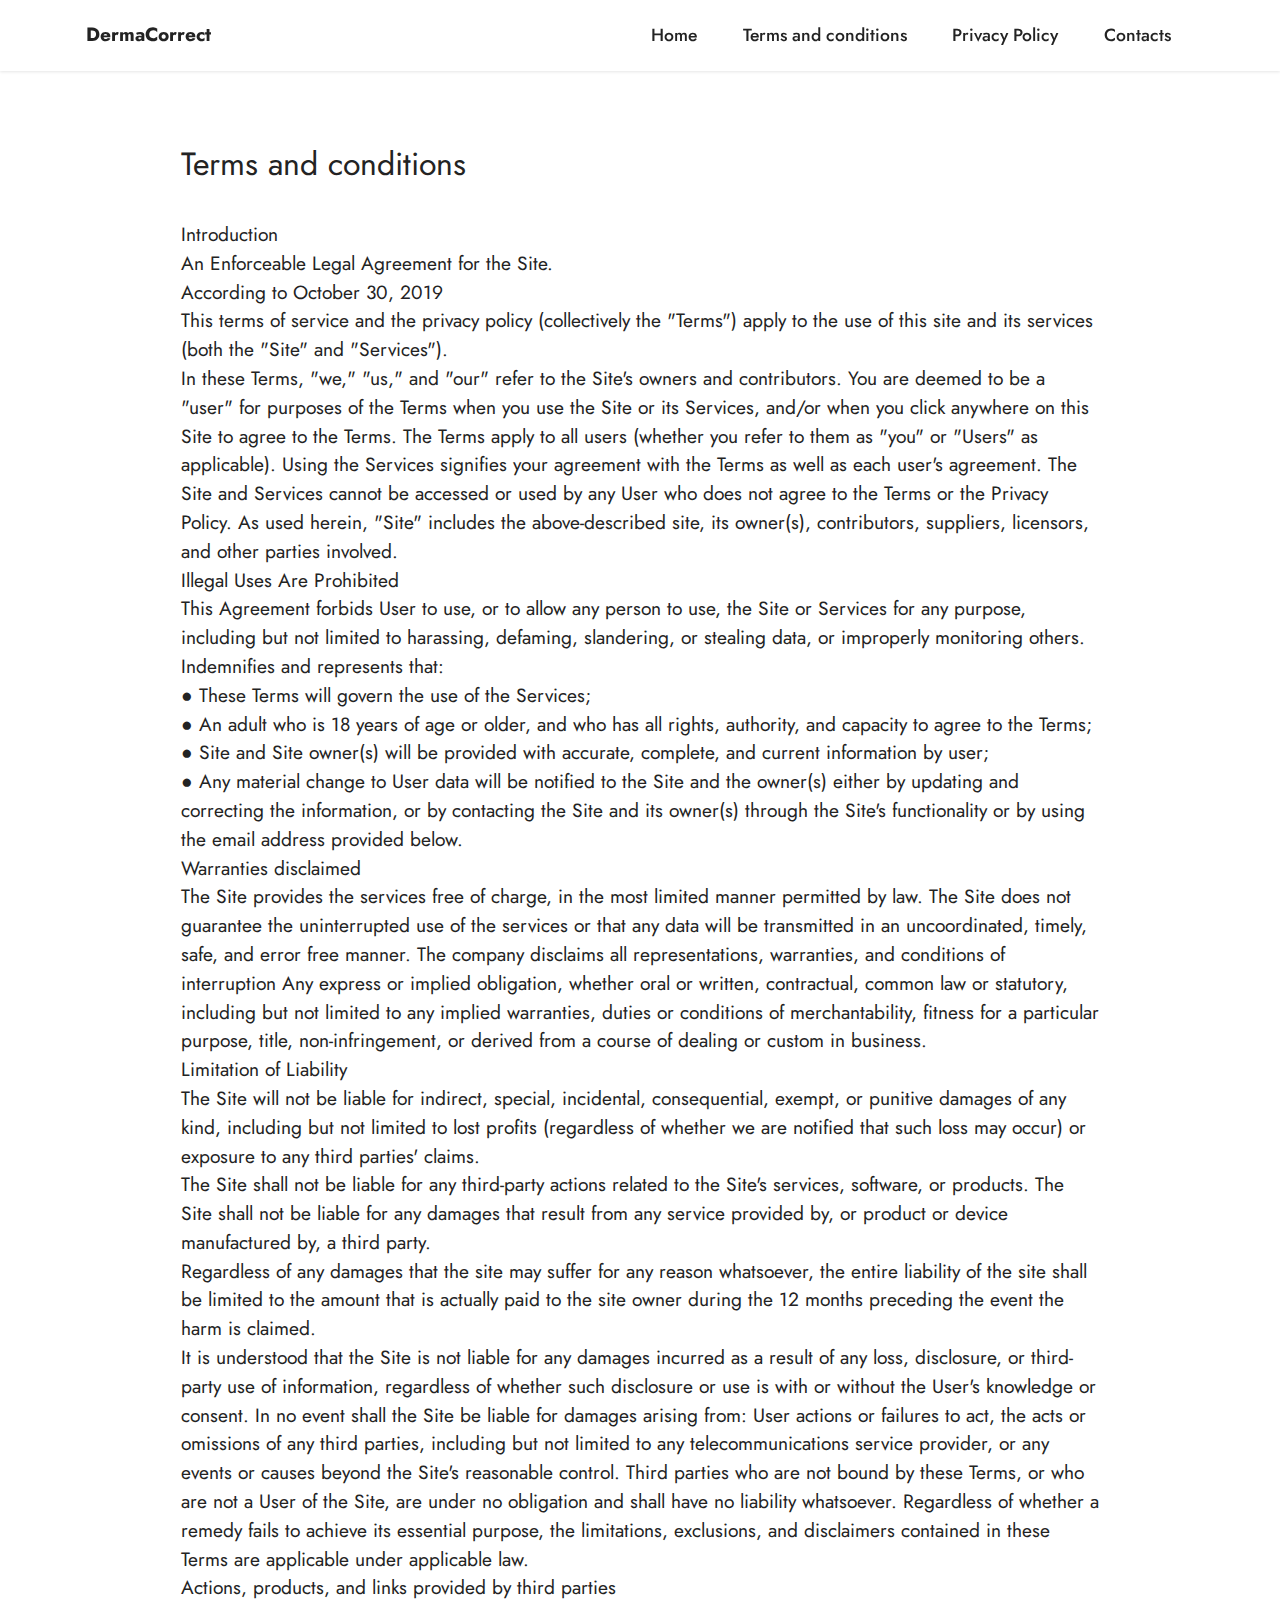
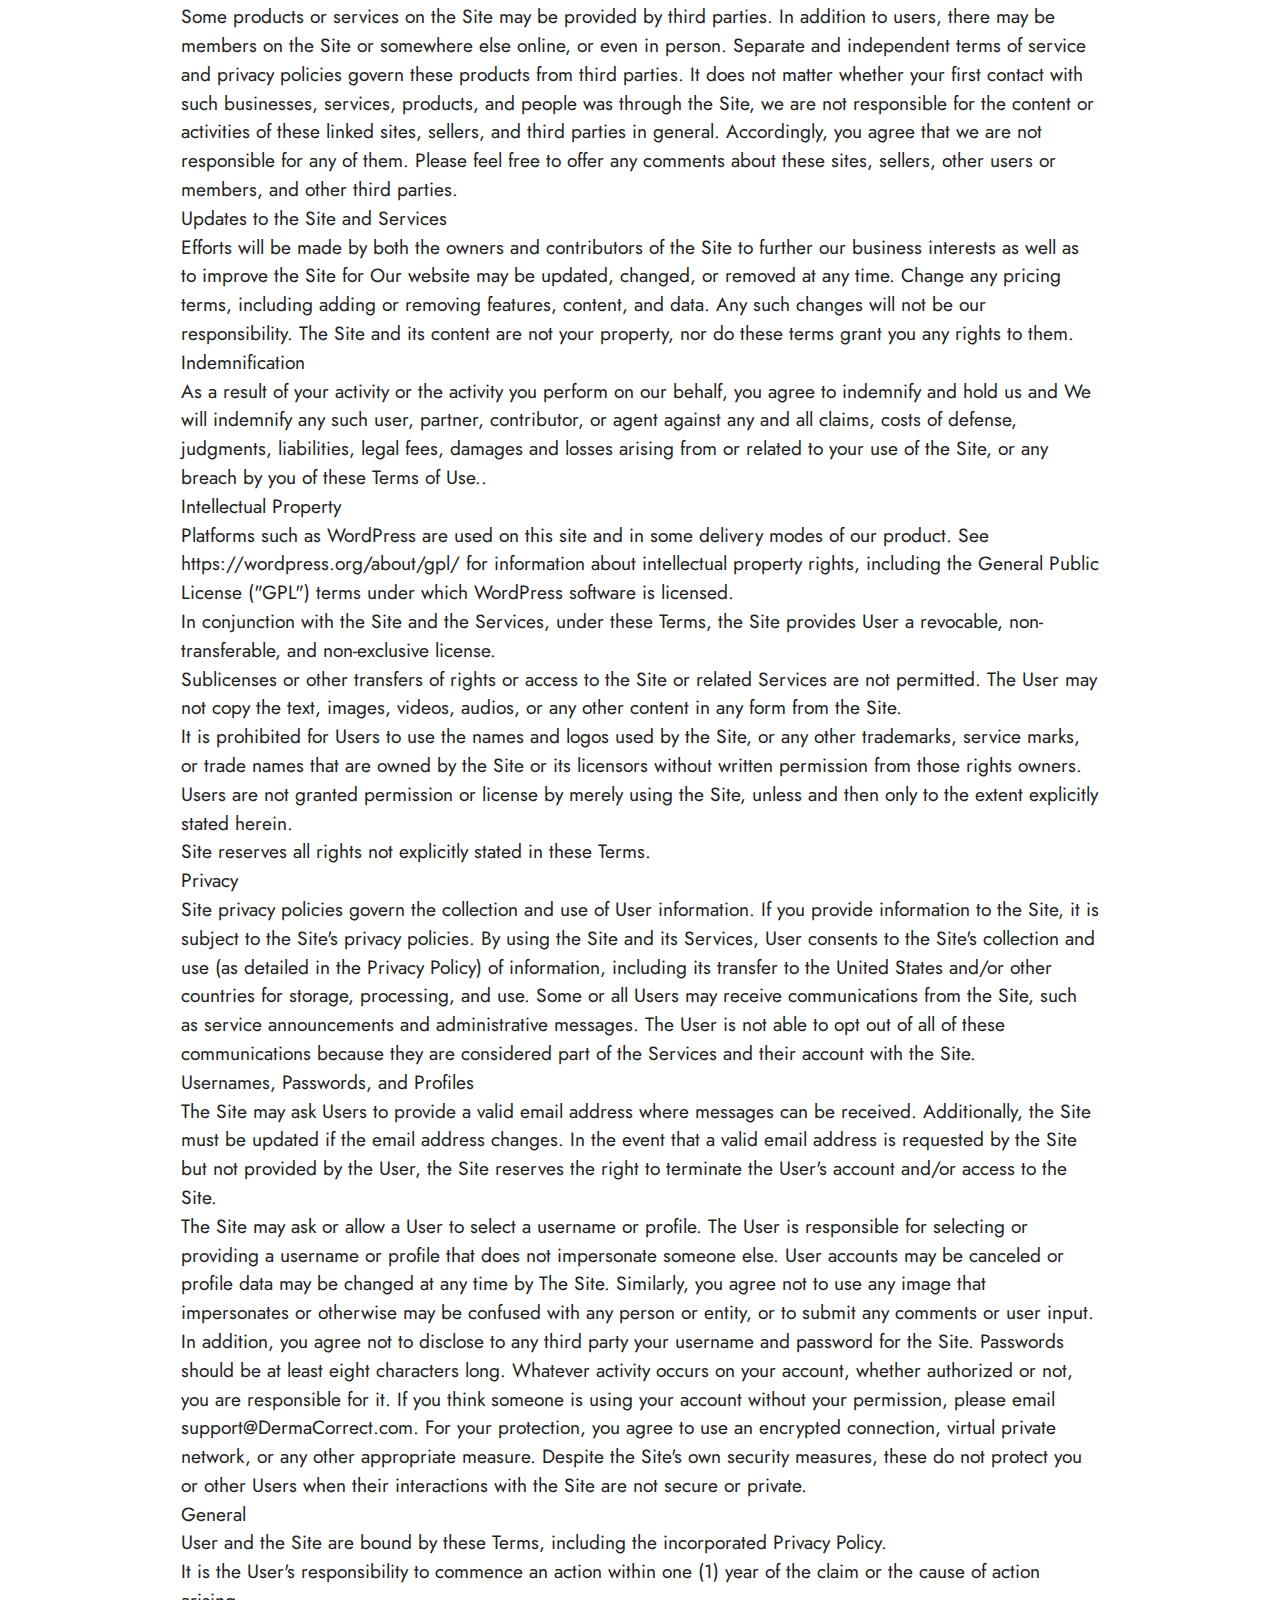
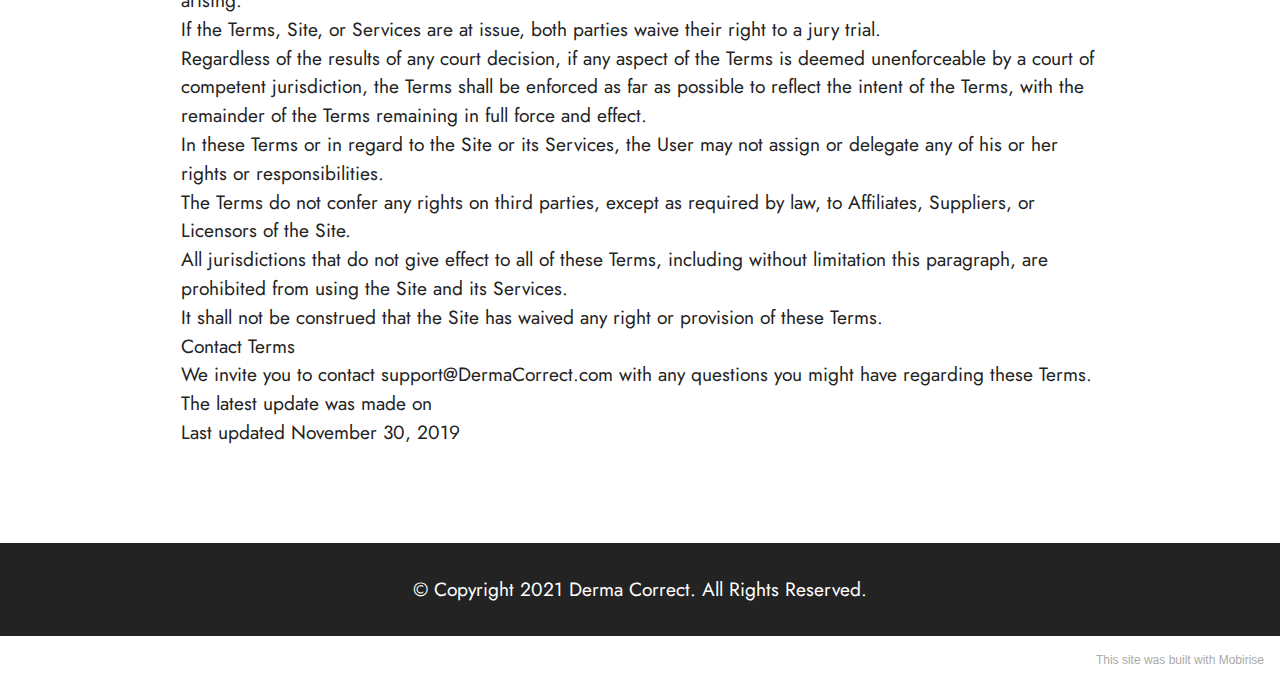
==== page1.html @ 4dfe1866 "Add files via upload" ====
<!DOCTYPE html>
<html  >
<head>
  <!-- Site made with Mobirise Website Builder v5.3.0, https://mobirise.com -->
  <meta charset="UTF-8">
  <meta http-equiv="X-UA-Compatible" content="IE=edge">
  <meta name="generator" content="Mobirise v5.3.0, mobirise.com">
  <meta name="viewport" content="width=device-width, initial-scale=1, minimum-scale=1">
  <link rel="shortcut icon" href="assets/images/screenshot-2021-10-17-041012-removebg-preview.png" type="image/x-icon">
  <meta name="description" content="">
  
  
  <title>Terms and conditions</title>
  <link rel="stylesheet" href="assets/tether/tether.min.css">
  <link rel="stylesheet" href="assets/bootstrap/css/bootstrap.min.css">
  <link rel="stylesheet" href="assets/bootstrap/css/bootstrap-grid.min.css">
  <link rel="stylesheet" href="assets/bootstrap/css/bootstrap-reboot.min.css">
  <link rel="stylesheet" href="assets/dropdown/css/style.css">
  <link rel="stylesheet" href="assets/socicon/css/styles.css">
  <link rel="stylesheet" href="assets/theme/css/style.css">
  <link rel="preload" as="style" href="assets/mobirise/css/mbr-additional.css"><link rel="stylesheet" href="assets/mobirise/css/mbr-additional.css" type="text/css">
  
  
  
  
</head>
<body>
  
  <section class="menu menu1 cid-sHvDmH2UhA" once="menu" id="menu1-2">
    

    <nav class="navbar navbar-dropdown navbar-fixed-top navbar-expand-lg">
        <div class="container">
            <div class="navbar-brand">
                
                <span class="navbar-caption-wrap"><a class="navbar-caption text-black text-primary display-7" href="index.html">DermaCorrect</a></span>
            </div>
            <button class="navbar-toggler" type="button" data-toggle="collapse" data-target="#navbarSupportedContent" aria-controls="navbarNavAltMarkup" aria-expanded="false" aria-label="Toggle navigation">
                <div class="hamburger">
                    <span></span>
                    <span></span>
                    <span></span>
                    <span></span>
                </div>
            </button>
            <div class="collapse navbar-collapse" id="navbarSupportedContent">
                <ul class="navbar-nav nav-dropdown nav-right" data-app-modern-menu="true"><li class="nav-item"><a class="nav-link link text-black text-primary display-4" href="index.html">Home</a></li>
                    <li class="nav-item"><a class="nav-link link text-black text-primary display-4" href="page1.html">
                            Terms and conditions</a></li>
                    <li class="nav-item"><a class="nav-link link text-black text-primary display-4" href="page2.html">Privacy Policy</a>
                    </li><li class="nav-item"><a class="nav-link link text-black text-primary display-4" href="page3.html">Contacts</a></li></ul>
                
                
            </div>
        </div>
    </nav>
</section>

<section class="content5 cid-sHvFCd5K80" id="content5-5">
    
    <div class="container">
        <div class="row justify-content-center">
            <div class="col-md-12 col-lg-10">
                
                <h4 class="mbr-section-subtitle mbr-fonts-style mb-4 display-5">Terms and conditions</h4>
                <p class="mbr-text mbr-fonts-style display-7">Introduction
<br>An Enforceable Legal Agreement for the Site.
<br>According to October 30, 2019
<br>This terms of service and the privacy policy (collectively the "Terms") apply to the use of this site and its services (both the "Site" and "Services").
<br>In these Terms, "we," "us," and "our" refer to the Site's owners and contributors. You are deemed to be a "user" for purposes of the Terms when you use the Site or its Services, and/or when you click anywhere on this Site to agree to the Terms. The Terms apply to all users (whether you refer to them as "you" or "Users" as applicable). Using the Services signifies your agreement with the Terms as well as each user's agreement. The Site and Services cannot be accessed or used by any User who does not agree to the Terms or the Privacy Policy. As used herein, "Site" includes the above-described site, its owner(s), contributors, suppliers, licensors, and other parties involved.
<br>Illegal Uses Are Prohibited
<br>This Agreement forbids User to use, or to allow any person to use, the Site or Services for any purpose, including but not limited to harassing, defaming, slandering, or stealing data, or improperly monitoring others.
<br>Indemnifies and represents that:
<br>●	These Terms will govern the use of the Services;
<br>●	An adult who is 18 years of age or older, and who has all rights, authority, and capacity to agree to the Terms;
<br>●	Site and Site owner(s) will be provided with accurate, complete, and current information by user;
<br>●	Any material change to User data will be notified to the Site and the owner(s) either by updating and correcting the information, or by contacting the Site and its owner(s) through the Site's functionality or by using the email address provided below.
<br>Warranties disclaimed
<br>The Site provides the services free of charge, in the most limited manner permitted by law. The Site does not guarantee the uninterrupted use of the services or that any data will be transmitted in an uncoordinated, timely, safe, and error free manner. The company disclaims all representations, warranties, and conditions of interruption Any express or implied obligation, whether oral or written, contractual, common law or statutory, including but not limited to any implied warranties, duties or conditions of merchantability, fitness for a particular purpose, title, non-infringement, or derived from a course of dealing or custom in business.
<br>Limitation of Liability
<br>The Site will not be liable for indirect, special, incidental, consequential, exempt, or punitive damages of any kind, including but not limited to lost profits (regardless of whether we are notified that such loss may occur) or exposure to any third parties' claims. 
<br>The Site shall not be liable for any third-party actions related to the Site's services, software, or products. The Site shall not be liable for any damages that result from any service provided by, or product or device manufactured by, a third party.
<br>Regardless of any damages that the site may suffer for any reason whatsoever, the entire liability of the site shall be limited to the amount that is actually paid to the site owner during the 12 months preceding the event the harm is claimed.
<br>It is understood that the Site is not liable for any damages incurred as a result of any loss, disclosure, or third-party use of information, regardless of whether such disclosure or use is with or without the User's knowledge or consent. In no event shall the Site be liable for damages arising from: User actions or failures to act, the acts or omissions of any third parties, including but not limited to any telecommunications service provider, or any events or causes beyond the Site's reasonable control. Third parties who are not bound by these Terms, or who are not a User of the Site, are under no obligation and shall have no liability whatsoever. Regardless of whether a remedy fails to achieve its essential purpose, the limitations, exclusions, and disclaimers contained in these Terms are applicable under applicable law.
<br>Actions, products, and links provided by third parties
<br>Some products or services on the Site may be provided by third parties. In addition to users, there may be members on the Site or somewhere else online, or even in person. Separate and independent terms of service and privacy policies govern these products from third parties. It does not matter whether your first contact with such businesses, services, products, and people was through the Site, we are not responsible for the content or activities of these linked sites, sellers, and third parties in general. Accordingly, you agree that we are not responsible for any of them. Please feel free to offer any comments about these sites, sellers, other users or members, and other third parties.
<br>Updates to the Site and Services
<br>Efforts will be made by both the owners and contributors of the Site to further our business interests as well as to improve the Site for Our website may be updated, changed, or removed at any time. Change any pricing terms, including adding or removing features, content, and data. Any such changes will not be our responsibility. The Site and its content are not your property, nor do these terms grant you any rights to them.
<br>Indemnification
<br>As a result of your activity or the activity you perform on our behalf, you agree to indemnify and hold us and We will indemnify any such user, partner, contributor, or agent against any and all claims, costs of defense, judgments, liabilities, legal fees, damages and losses arising from or related to your use of the Site, or any breach by you of these Terms of Use..
<br>Intellectual Property
<br>Platforms such as WordPress are used on this site and in some delivery modes of our product. See https://wordpress.org/about/gpl/ for information about intellectual property rights, including the General Public License ("GPL") terms under which WordPress software is licensed.
<br>In conjunction with the Site and the Services, under these Terms, the Site provides User a revocable, non-transferable, and non-exclusive license.
<br>Sublicenses or other transfers of rights or access to the Site or related Services are not permitted. The User may not copy the text, images, videos, audios, or any other content in any form from the Site.
<br>It is prohibited for Users to use the names and logos used by the Site, or any other trademarks, service marks, or trade names that are owned by the Site or its licensors without written permission from those rights owners. Users are not granted permission or license by merely using the Site, unless and then only to the extent explicitly stated herein.
<br>Site reserves all rights not explicitly stated in these Terms.
<br>Privacy
<br>Site privacy policies govern the collection and use of User information. If you provide information to the Site, it is subject to the Site's privacy policies. By using the Site and its Services, User consents to the Site's collection and use (as detailed in the Privacy Policy) of information, including its transfer to the United States and/or other countries for storage, processing, and use. Some or all Users may receive communications from the Site, such as service announcements and administrative messages. The User is not able to opt out of all of these communications because they are considered part of the Services and their account with the Site.
<br>Usernames, Passwords, and Profiles
<br>The Site may ask Users to provide a valid email address where messages can be received. Additionally, the Site must be updated if the email address changes. In the event that a valid email address is requested by the Site but not provided by the User, the Site reserves the right to terminate the User's account and/or access to the Site.
<br>The Site may ask or allow a User to select a username or profile. The User is responsible for selecting or providing a username or profile that does not impersonate someone else. User accounts may be canceled or profile data may be changed at any time by The Site. Similarly, you agree not to use any image that impersonates or otherwise may be confused with any person or entity, or to submit any comments or user input.
<br>In addition, you agree not to disclose to any third party your username and password for the Site. Passwords should be at least eight characters long. Whatever activity occurs on your account, whether authorized or not, you are responsible for it. If you think someone is using your account without your permission, please email support@DermaCorrect.com. For your protection, you agree to use an encrypted connection, virtual private network, or any other appropriate measure. Despite the Site's own security measures, these do not protect you or other Users when their interactions with the Site are not secure or private.
<br>General
<br>User and the Site are bound by these Terms, including the incorporated Privacy Policy.
<br>It is the User's responsibility to commence an action within one (1) year of the claim or the cause of action arising.
<br>If the Terms, Site, or Services are at issue, both parties waive their right to a jury trial.
<br>Regardless of the results of any court decision, if any aspect of the Terms is deemed unenforceable by a court of competent jurisdiction, the Terms shall be enforced as far as possible to reflect the intent of the Terms, with the remainder of the Terms remaining in full force and effect.
<br>In these Terms or in regard to the Site or its Services, the User may not assign or delegate any of his or her rights or responsibilities.
<br>The Terms do not confer any rights on third parties, except as required by law, to Affiliates, Suppliers, or Licensors of the Site.
<br>All jurisdictions that do not give effect to all of these Terms, including without limitation this paragraph, are prohibited from using the Site and its Services.
<br>It shall not be construed that the Site has waived any right or provision of these Terms.
<br>Contact Terms
<br>We invite you to contact support@DermaCorrect.com with any questions you might have regarding these Terms.
<br>The latest update was made on
<br>Last updated November 30, 2019&nbsp;<br></p>
            </div>
        </div>
    </div>
</section>

<section class="footer3 cid-sHvFGL4eRb" once="footers" id="footer3-6">

    

    

    <div class="container">
        <div class="media-container-row align-center mbr-white">
            
            
            <div class="row row-copirayt">
                <p class="mbr-text mb-0 mbr-fonts-style mbr-white align-center display-7">
                    © Copyright 2021 Derma Correct. All Rights Reserved.
                </p>
            </div>
        </div>
    </div>
</section><section style="background-color: #fff; font-family: -apple-system, BlinkMacSystemFont, 'Segoe UI', 'Roboto', 'Helvetica Neue', Arial, sans-serif; color:#aaa; font-size:12px; padding: 0; align-items: center; display: flex;"><a href="https://mobirise.site/w" style="flex: 1 1; height: 3rem; padding-left: 1rem;"></a><p style="flex: 0 0 auto; margin:0; padding-right:1rem;"><a href="https://mobirise.site/c" style="color:#aaa;">This</a> site was built with Mobirise</p></section><script src="assets/web/assets/jquery/jquery.min.js"></script>  <script src="assets/popper/popper.min.js"></script>  <script src="assets/tether/tether.min.js"></script>  <script src="assets/bootstrap/js/bootstrap.min.js"></script>  <script src="assets/smoothscroll/smooth-scroll.js"></script>  <script src="assets/dropdown/js/nav-dropdown.js"></script>  <script src="assets/dropdown/js/navbar-dropdown.js"></script>  <script src="assets/touchswipe/jquery.touch-swipe.min.js"></script>  <script src="assets/theme/js/script.js"></script>  
  
  
</body>
</html>
---- assets/dropdown/css/style.css ----
.navbar-dropdown {
  left: 0;
  padding: 0;
  position: absolute;
  right: 0;
  top: 0;
  transition: all 0.45s ease;
  z-index: 1030;
  background: #282828; }
  .navbar-dropdown .navbar-logo {
    margin-right: 0.8rem;
    transition: margin 0.3s ease-in-out;
    vertical-align: middle; }
    .navbar-dropdown .navbar-logo img {
      height: 3.125rem;
      transition: all 0.3s ease-in-out; }
    .navbar-dropdown .navbar-logo.mbr-iconfont {
      font-size: 3.125rem;
      line-height: 3.125rem; }
  .navbar-dropdown .navbar-caption {
    font-weight: 700;
    white-space: normal;
    vertical-align: -4px;
    line-height: 3.125rem !important; }
    .navbar-dropdown .navbar-caption, .navbar-dropdown .navbar-caption:hover {
      color: inherit;
      text-decoration: none; }
  .navbar-dropdown .mbr-iconfont + .navbar-caption {
    vertical-align: -1px; }
  .navbar-dropdown.navbar-fixed-top {
    position: fixed; }
  .navbar-dropdown .navbar-brand span {
    vertical-align: -4px; }
  .navbar-dropdown.bg-color.transparent {
    background: none; }
  .navbar-dropdown.navbar-short .navbar-brand {
    padding: 0.625rem 0; }
    .navbar-dropdown.navbar-short .navbar-brand span {
      vertical-align: -1px; }
  .navbar-dropdown.navbar-short .navbar-caption {
    line-height: 2.375rem !important;
    vertical-align: -2px; }
  .navbar-dropdown.navbar-short .navbar-logo {
    margin-right: 0.5rem; }
    .navbar-dropdown.navbar-short .navbar-logo img {
      height: 2.375rem; }
    .navbar-dropdown.navbar-short .navbar-logo.mbr-iconfont {
      font-size: 2.375rem;
      line-height: 2.375rem; }
  .navbar-dropdown.navbar-short .mbr-table-cell {
    height: 3.625rem; }
  .navbar-dropdown .navbar-close {
    left: 0.6875rem;
    position: fixed;
    top: 0.75rem;
    z-index: 1000; }
  .navbar-dropdown .hamburger-icon {
    content: "";
    display: inline-block;
    vertical-align: middle;
    width: 16px;
    -webkit-box-shadow: 0 -6px 0 1px #282828,0 0 0 1px #282828,0 6px 0 1px #282828;
    -moz-box-shadow: 0 -6px 0 1px #282828,0 0 0 1px #282828,0 6px 0 1px #282828;
    box-shadow: 0 -6px 0 1px #282828,0 0 0 1px #282828,0 6px 0 1px #282828; }

.dropdown-menu .dropdown-toggle[data-toggle="dropdown-submenu"]::after {
  border-bottom: 0.35em solid transparent;
  border-left: 0.35em solid;
  border-right: 0;
  border-top: 0.35em solid transparent;
  margin-left: 0.3rem; }

.dropdown-menu .dropdown-item:focus {
  outline: 0; }

.nav-dropdown {
  font-size: 0.75rem;
  font-weight: 500;
  height: auto !important; }
  .nav-dropdown .nav-btn {
    padding-left: 1rem; }
  .nav-dropdown .link {
    margin: .667em 1.667em;
    font-weight: 500;
    padding: 0;
    transition: color .2s ease-in-out; }
    .nav-dropdown .link.dropdown-toggle {
      margin-right: 2.583em; }
      .nav-dropdown .link.dropdown-toggle::after {
        margin-left: .25rem;
        border-top: 0.35em solid;
        border-right: 0.35em solid transparent;
        border-left: 0.35em solid transparent;
        border-bottom: 0; }
      .nav-dropdown .link.dropdown-toggle[aria-expanded="true"] {
        margin: 0;
        padding: 0.667em 3.263em  0.667em 1.667em; }
  .nav-dropdown .link::after,
  .nav-dropdown .dropdown-item::after {
    color: inherit; }
  .nav-dropdown .btn {
    font-size: 0.75rem;
    font-weight: 700;
    letter-spacing: 0;
    margin-bottom: 0;
    padding-left: 1.25rem;
    padding-right: 1.25rem; }
  .nav-dropdown .dropdown-menu {
    border-radius: 0;
    border: 0;
    left: 0;
    margin: 0;
    padding-bottom: 1.25rem;
    padding-top: 1.25rem;
    position: relative; }
  .nav-dropdown .dropdown-submenu {
    margin-left: 0.125rem;
    top: 0; }
  .nav-dropdown .dropdown-item {
    font-weight: 500;
    line-height: 2;
    padding: 0.3846em 4.615em 0.3846em 1.5385em;
    position: relative;
    transition: color .2s ease-in-out, background-color .2s ease-in-out; }
    .nav-dropdown .dropdown-item::after {
      margin-top: -0.3077em;
      position: absolute;
      right: 1.1538em;
      top: 50%; }
    .nav-dropdown .dropdown-item:focus, .nav-dropdown .dropdown-item:hover {
      background: none; }

@media (max-width: 767px) {
  .nav-dropdown.navbar-toggleable-sm {
    bottom: 0;
    display: none;
    left: 0;
    overflow-x: hidden;
    position: fixed;
    top: 0;
    transform: translateX(-100%);
    -ms-transform: translateX(-100%);
    -webkit-transform: translateX(-100%);
    width: 18.75rem;
    z-index: 999; } }
.nav-dropdown.navbar-toggleable-xl {
  bottom: 0;
  display: none;
  left: 0;
  overflow-x: hidden;
  position: fixed;
  top: 0;
  transform: translateX(-100%);
  -ms-transform: translateX(-100%);
  -webkit-transform: translateX(-100%);
  width: 18.75rem;
  z-index: 999; }

.nav-dropdown-sm {
  display: block !important;
  overflow-x: hidden;
  overflow: auto;
  padding-top: 3.875rem; }
  .nav-dropdown-sm::after {
    content: "";
    display: block;
    height: 3rem;
    width: 100%; }
  .nav-dropdown-sm.collapse.in ~ .navbar-close {
    display: block !important; }
  .nav-dropdown-sm.collapsing, .nav-dropdown-sm.collapse.in {
    transform: translateX(0);
    -ms-transform: translateX(0);
    -webkit-transform: translateX(0);
    transition: all 0.25s ease-out;
    -webkit-transition: all 0.25s ease-out;
    background: #282828; }
  .nav-dropdown-sm.collapsing[aria-expanded="false"] {
    transform: translateX(-100%);
    -ms-transform: translateX(-100%);
    -webkit-transform: translateX(-100%); }
  .nav-dropdown-sm .nav-item {
    display: block;
    margin-left: 0 !important;
    padding-left: 0; }
  .nav-dropdown-sm .link,
  .nav-dropdown-sm .dropdown-item {
    border-top: 1px dotted rgba(255, 255, 255, 0.1);
    font-size: 0.8125rem;
    line-height: 1.6;
    margin: 0 !important;
    padding: 0.875rem 2.4rem 0.875rem 1.5625rem !important;
    position: relative;
    white-space: normal; }
    .nav-dropdown-sm .link:focus, .nav-dropdown-sm .link:hover,
    .nav-dropdown-sm .dropdown-item:focus,
    .nav-dropdown-sm .dropdown-item:hover {
      background: rgba(0, 0, 0, 0.2) !important;
      color: #c0a375; }
  .nav-dropdown-sm .nav-btn {
    position: relative;
    padding: 1.5625rem 1.5625rem 0 1.5625rem; }
    .nav-dropdown-sm .nav-btn::before {
      border-top: 1px dotted rgba(255, 255, 255, 0.1);
      content: "";
      left: 0;
      position: absolute;
      top: 0;
      width: 100%; }
    .nav-dropdown-sm .nav-btn + .nav-btn {
      padding-top: 0.625rem; }
      .nav-dropdown-sm .nav-btn + .nav-btn::before {
        display: none; }
  .nav-dropdown-sm .btn {
    padding: 0.625rem 0; }
  .nav-dropdown-sm .dropdown-toggle[data-toggle="dropdown-submenu"]::after {
    margin-left: .25rem;
    border-top: 0.35em solid;
    border-right: 0.35em solid transparent;
    border-left: 0.35em solid transparent;
    border-bottom: 0; }
  .nav-dropdown-sm .dropdown-toggle[data-toggle="dropdown-submenu"][aria-expanded="true"]::after {
    border-top: 0;
    border-right: 0.35em solid transparent;
    border-left: 0.35em solid transparent;
    border-bottom: 0.35em solid; }
  .nav-dropdown-sm .dropdown-menu {
    margin: 0;
    padding: 0;
    position: relative;
    top: 0;
    left: 0;
    width: 100%;
    border: 0;
    float: none;
    border-radius: 0;
    background: none; }
  .nav-dropdown-sm .dropdown-submenu {
    left: 100%;
    margin-left: 0.125rem;
    margin-top: -1.25rem;
    top: 0; }

.navbar-toggleable-sm .nav-dropdown .dropdown-menu {
  position: absolute; }

.navbar-toggleable-sm .nav-dropdown .dropdown-submenu {
  left: 100%;
  margin-left: 0.125rem;
  margin-top: -1.25rem;
  top: 0; }

.navbar-toggleable-sm.opened .nav-dropdown .dropdown-menu {
  position: relative; }

.navbar-toggleable-sm.opened .nav-dropdown .dropdown-submenu {
  left: 0;
  margin-left: 00rem;
  margin-top: 0rem;
  top: 0; }

.is-builder .nav-dropdown.collapsing {
  transition: none !important; }

/*# sourceMappingURL=style.css.map */
---- assets/socicon/css/styles.css ----
@charset "UTF-8";

@font-face {
  font-family: 'Socicon';
  src:  url('../fonts/socicon.eot');
  src:  url('../fonts/socicon.eot?#iefix') format('embedded-opentype'),
    url('../fonts/socicon.woff2') format('woff2'),
    url('../fonts/socicon.ttf') format('truetype'),
    url('../fonts/socicon.woff') format('woff'),
    url('../fonts/socicon.svg#socicon') format('svg');
  font-weight: normal;
  font-style: normal;
  font-display: swap;
}

[data-icon]:before {
  font-family: "socicon" !important;
  content: attr(data-icon);
  font-style: normal !important;
  font-weight: normal !important;
  font-variant: normal !important;
  text-transform: none !important;
  speak: none;
  line-height: 1;
  -webkit-font-smoothing: antialiased;
  -moz-osx-font-smoothing: grayscale;
}

[class^="socicon-"], [class*=" socicon-"] {
  /* use !important to prevent issues with browser extensions that change fonts */
  font-family: 'Socicon' !important;
  speak: none;
  font-style: normal;
  font-weight: normal;
  font-variant: normal;
  text-transform: none;
  line-height: 1;

  /* Better Font Rendering =========== */
  -webkit-font-smoothing: antialiased;
  -moz-osx-font-smoothing: grayscale;
}

.socicon-eitaa:before {
  content: "\e97c";
}
.socicon-soroush:before {
  content: "\e97d";
}
.socicon-bale:before {
  content: "\e97e";
}
.socicon-zazzle:before {
  content: "\e97b";
}
.socicon-society6:before {
  content: "\e97a";
}
.socicon-redbubble:before {
  content: "\e979";
}
.socicon-avvo:before {
  content: "\e978";
}
.socicon-stitcher:before {
  content: "\e977";
}
.socicon-googlehangouts:before {
  content: "\e974";
}
.socicon-dlive:before {
  content: "\e975";
}
.socicon-vsco:before {
  content: "\e976";
}
.socicon-flipboard:before {
  content: "\e973";
}
.socicon-ubuntu:before {
  content: "\e958";
}
.socicon-artstation:before {
  content: "\e959";
}
.socicon-invision:before {
  content: "\e95a";
}
.socicon-torial:before {
  content: "\e95b";
}
.socicon-collectorz:before {
  content: "\e95c";
}
.socicon-seenthis:before {
  content: "\e95d";
}
.socicon-googleplaymusic:before {
  content: "\e95e";
}
.socicon-debian:before {
  content: "\e95f";
}
.socicon-filmfreeway:before {
  content: "\e960";
}
.socicon-gnome:before {
  content: "\e961";
}
.socicon-itchio:before {
  content: "\e962";
}
.socicon-jamendo:before {
  content: "\e963";
}
.socicon-mix:before {
  content: "\e964";
}
.socicon-sharepoint:before {
  content: "\e965";
}
.socicon-tinder:before {
  content: "\e966";
}
.socicon-windguru:before {
  content: "\e967";
}
.socicon-cdbaby:before {
  content: "\e968";
}
.socicon-elementaryos:before {
  content: "\e969";
}
.socicon-stage32:before {
  content: "\e96a";
}
.socicon-tiktok:before {
  content: "\e96b";
}
.socicon-gitter:before {
  content: "\e96c";
}
.socicon-letterboxd:before {
  content: "\e96d";
}
.socicon-threema:before {
  content: "\e96e";
}
.socicon-splice:before {
  content: "\e96f";
}
.socicon-metapop:before {
  content: "\e970";
}
.socicon-naver:before {
  content: "\e971";
}
.socicon-remote:before {
  content: "\e972";
}
.socicon-internet:before {
  content: "\e957";
}
.socicon-moddb:before {
  content: "\e94b";
}
.socicon-indiedb:before {
  content: "\e94c";
}
.socicon-traxsource:before {
  content: "\e94d";
}
.socicon-gamefor:before {
  content: "\e94e";
}
.socicon-pixiv:before {
  content: "\e94f";
}
.socicon-myanimelist:before {
  content: "\e950";
}
.socicon-blackberry:before {
  content: "\e951";
}
.socicon-wickr:before {
  content: "\e952";
}
.socicon-spip:before {
  content: "\e953";
}
.socicon-napster:before {
  content: "\e954";
}
.socicon-beatport:before {
  content: "\e955";
}
.socicon-hackerone:before {
  content: "\e956";
}
.socicon-hackernews:before {
  content: "\e946";
}
.socicon-smashwords:before {
  content: "\e947";
}
.socicon-kobo:before {
  content: "\e948";
}
.socicon-bookbub:before {
  content: "\e949";
}
.socicon-mailru:before {
  content: "\e94a";
}
.socicon-gitlab:before {
  content: "\e945";
}
.socicon-instructables:before {
  content: "\e944";
}
.socicon-portfolio:before {
  content: "\e943";
}
.socicon-codered:before {
  content: "\e940";
}
.socicon-origin:before {
  content: "\e941";
}
.socicon-nextdoor:before {
  content: "\e942";
}
.socicon-udemy:before {
  content: "\e93f";
}
.socicon-livemaster:before {
  content: "\e93e";
}
.socicon-crunchbase:before {
  content: "\e93b";
}
.socicon-homefy:before {
  content: "\e93c";
}
.socicon-calendly:before {
  content: "\e93d";
}
.socicon-realtor:before {
  content: "\e90f";
}
.socicon-tidal:before {
  content: "\e910";
}
.socicon-qobuz:before {
  content: "\e911";
}
.socicon-natgeo:before {
  content: "\e912";
}
.socicon-mastodon:before {
  content: "\e913";
}
.socicon-unsplash:before {
  content: "\e914";
}
.socicon-homeadvisor:before {
  content: "\e915";
}
.socicon-angieslist:before {
  content: "\e916";
}
.socicon-codepen:before {
  content: "\e917";
}
.socicon-slack:before {
  content: "\e918";
}
.socicon-openaigym:before {
  content: "\e919";
}
.socicon-logmein:before {
  content: "\e91a";
}
.socicon-fiverr:before {
  content: "\e91b";
}
.socicon-gotomeeting:before {
  content: "\e91c";
}
.socicon-aliexpress:before {
  content: "\e91d";
}
.socicon-guru:before {
  content: "\e91e";
}
.socicon-appstore:before {
  content: "\e91f";
}
.socicon-homes:before {
  content: "\e920";
}
.socicon-zoom:before {
  content: "\e921";
}
.socicon-alibaba:before {
  content: "\e922";
}
.socicon-craigslist:before {
  content: "\e923";
}
.socicon-wix:before {
  content: "\e924";
}
.socicon-redfin:before {
  content: "\e925";
}
.socicon-googlecalendar:before {
  content: "\e926";
}
.socicon-shopify:before {
  content: "\e927";
}
.socicon-freelancer:before {
  content: "\e928";
}
.socicon-seedrs:before {
  content: "\e929";
}
.socicon-bing:before {
  content: "\e92a";
}
.socicon-doodle:before {
  content: "\e92b";
}
.socicon-bonanza:before {
  content: "\e92c";
}
.socicon-squarespace:before {
  content: "\e92d";
}
.socicon-toptal:before {
  content: "\e92e";
}
.socicon-gust:before {
  content: "\e92f";
}
.socicon-ask:before {
  content: "\e930";
}
.socicon-trulia:before {
  content: "\e931";
}
.socicon-loomly:before {
  content: "\e932";
}
.socicon-ghost:before {
  content: "\e933";
}
.socicon-upwork:before {
  content: "\e934";
}
.socicon-fundable:before {
  content: "\e935";
}
.socicon-booking:before {
  content: "\e936";
}
.socicon-googlemaps:before {
  content: "\e937";
}
.socicon-zillow:before {
  content: "\e938";
}
.socicon-niconico:before {
  content: "\e939";
}
.socicon-toneden:before {
  content: "\e93a";
}
.socicon-augment:before {
  content: "\e908";
}
.socicon-bitbucket:before {
  content: "\e909";
}
.socicon-fyuse:before {
  content: "\e90a";
}
.socicon-yt-gaming:before {
  content: "\e90b";
}
.socicon-sketchfab:before {
  content: "\e90c";
}
.socicon-mobcrush:before {
  content: "\e90d";
}
.socicon-microsoft:before {
  content: "\e90e";
}
.socicon-pandora:before {
  content: "\e907";
}
.socicon-messenger:before {
  content: "\e906";
}
.socicon-gamewisp:before {
  content: "\e905";
}
.socicon-bloglovin:before {
  content: "\e904";
}
.socicon-tunein:before {
  content: "\e903";
}
.socicon-gamejolt:before {
  content: "\e901";
}
.socicon-trello:before {
  content: "\e902";
}
.socicon-spreadshirt:before {
  content: "\e900";
}
.socicon-500px:before {
  content: "\e000";
}
.socicon-8tracks:before {
  content: "\e001";
}
.socicon-airbnb:before {
  content: "\e002";
}
.socicon-alliance:before {
  content: "\e003";
}
.socicon-amazon:before {
  content: "\e004";
}
.socicon-amplement:before {
  content: "\e005";
}
.socicon-android:before {
  content: "\e006";
}
.socicon-angellist:before {
  content: "\e007";
}
.socicon-apple:before {
  content: "\e008";
}
.socicon-appnet:before {
  content: "\e009";
}
.socicon-baidu:before {
  content: "\e00a";
}
.socicon-bandcamp:before {
  content: "\e00b";
}
.socicon-battlenet:before {
  content: "\e00c";
}
.socicon-mixer:before {
  content: "\e00d";
}
.socicon-bebee:before {
  content: "\e00e";
}
.socicon-bebo:before {
  content: "\e00f";
}
.socicon-behance:before {
  content: "\e010";
}
.socicon-blizzard:before {
  content: "\e011";
}
.socicon-blogger:before {
  content: "\e012";
}
.socicon-buffer:before {
  content: "\e013";
}
.socicon-chrome:before {
  content: "\e014";
}
.socicon-coderwall:before {
  content: "\e015";
}
.socicon-curse:before {
  content: "\e016";
}
.socicon-dailymotion:before {
  content: "\e017";
}
.socicon-deezer:before {
  content: "\e018";
}
.socicon-delicious:before {
  content: "\e019";
}
.socicon-deviantart:before {
  content: "\e01a";
}
.socicon-diablo:before {
  content: "\e01b";
}
.socicon-digg:before {
  content: "\e01c";
}
.socicon-discord:before {
  content: "\e01d";
}
.socicon-disqus:before {
  content: "\e01e";
}
.socicon-douban:before {
  content: "\e01f";
}
.socicon-draugiem:before {
  content: "\e020";
}
.socicon-dribbble:before {
  content: "\e021";
}
.socicon-drupal:before {
  content: "\e022";
}
.socicon-ebay:before {
  content: "\e023";
}
.socicon-ello:before {
  content: "\e024";
}
.socicon-endomodo:before {
  content: "\e025";
}
.socicon-envato:before {
  content: "\e026";
}
.socicon-etsy:before {
  content: "\e027";
}
.socicon-facebook:before {
  content: "\e028";
}
.socicon-feedburner:before {
  content: "\e029";
}
.socicon-filmweb:before {
  content: "\e02a";
}
.socicon-firefox:before {
  content: "\e02b";
}
.socicon-flattr:before {
  content: "\e02c";
}
.socicon-flickr:before {
  content: "\e02d";
}
.socicon-formulr:before {
  content: "\e02e";
}
.socicon-forrst:before {
  content: "\e02f";
}
.socicon-foursquare:before {
  content: "\e030";
}
.socicon-friendfeed:before {
  content: "\e031";
}
.socicon-github:before {
  content: "\e032";
}
.socicon-goodreads:before {
  content: "\e033";
}
.socicon-google:before {
  content: "\e034";
}
.socicon-googlescholar:before {
  content: "\e035";
}
.socicon-googlegroups:before {
  content: "\e036";
}
.socicon-googlephotos:before {
  content: "\e037";
}
.socicon-googleplus:before {
  content: "\e038";
}
.socicon-grooveshark:before {
  content: "\e039";
}
.socicon-hackerrank:before {
  content: "\e03a";
}
.socicon-hearthstone:before {
  content: "\e03b";
}
.socicon-hellocoton:before {
  content: "\e03c";
}
.socicon-heroes:before {
  content: "\e03d";
}
.socicon-smashcast:before {
  content: "\e03e";
}
.socicon-horde:before {
  content: "\e03f";
}
.socicon-houzz:before {
  content: "\e040";
}
.socicon-icq:before {
  content: "\e041";
}
.socicon-identica:before {
  content: "\e042";
}
.socicon-imdb:before {
  content: "\e043";
}
.socicon-instagram:before {
  content: "\e044";
}
.socicon-issuu:before {
  content: "\e045";
}
.socicon-istock:before {
  content: "\e046";
}
.socicon-itunes:before {
  content: "\e047";
}
.socicon-keybase:before {
  content: "\e048";
}
.socicon-lanyrd:before {
  content: "\e049";
}
.socicon-lastfm:before {
  content: "\e04a";
}
.socicon-line:before {
  content: "\e04b";
}
.socicon-linkedin:before {
  content: "\e04c";
}
.socicon-livejournal:before {
  content: "\e04d";
}
.socicon-lyft:before {
  content: "\e04e";
}
.socicon-macos:before {
  content: "\e04f";
}
.socicon-mail:before {
  content: "\e050";
}
.socicon-medium:before {
  content: "\e051";
}
.socicon-meetup:before {
  content: "\e052";
}
.socicon-mixcloud:before {
  content: "\e053";
}
.socicon-modelmayhem:before {
  content: "\e054";
}
.socicon-mumble:before {
  content: "\e055";
}
.socicon-myspace:before {
  content: "\e056";
}
.socicon-newsvine:before {
  content: "\e057";
}
.socicon-nintendo:before {
  content: "\e058";
}
.socicon-npm:before {
  content: "\e059";
}
.socicon-odnoklassniki:before {
  content: "\e05a";
}
.socicon-openid:before {
  content: "\e05b";
}
.socicon-opera:before {
  content: "\e05c";
}
.socicon-outlook:before {
  content: "\e05d";
}
.socicon-overwatch:before {
  content: "\e05e";
}
.socicon-patreon:before {
  content: "\e05f";
}
.socicon-paypal:before {
  content: "\e060";
}
.socicon-periscope:before {
  content: "\e061";
}
.socicon-persona:before {
  content: "\e062";
}
.socicon-pinterest:before {
  content: "\e063";
}
.socicon-play:before {
  content: "\e064";
}
.socicon-player:before {
  content: "\e065";
}
.socicon-playstation:before {
  content: "\e066";
}
.socicon-pocket:before {
  content: "\e067";
}
.socicon-qq:before {
  content: "\e068";
}
.socicon-quora:before {
  content: "\e069";
}
.socicon-raidcall:before {
  content: "\e06a";
}
.socicon-ravelry:before {
  content: "\e06b";
}
.socicon-reddit:before {
  content: "\e06c";
}
.socicon-renren:before {
  content: "\e06d";
}
.socicon-researchgate:before {
  content: "\e06e";
}
.socicon-residentadvisor:before {
  content: "\e06f";
}
.socicon-reverbnation:before {
  content: "\e070";
}
.socicon-rss:before {
  content: "\e071";
}
.socicon-sharethis:before {
  content: "\e072";
}
.socicon-skype:before {
  content: "\e073";
}
.socicon-slideshare:before {
  content: "\e074";
}
.socicon-smugmug:before {
  content: "\e075";
}
.socicon-snapchat:before {
  content: "\e076";
}
.socicon-songkick:before {
  content: "\e077";
}
.socicon-soundcloud:before {
  content: "\e078";
}
.socicon-spotify:before {
  content: "\e079";
}
.socicon-stackexchange:before {
  content: "\e07a";
}
.socicon-stackoverflow:before {
  content: "\e07b";
}
.socicon-starcraft:before {
  content: "\e07c";
}
.socicon-stayfriends:before {
  content: "\e07d";
}
.socicon-steam:before {
  content: "\e07e";
}
.socicon-storehouse:before {
  content: "\e07f";
}
.socicon-strava:before {
  content: "\e080";
}
.socicon-streamjar:before {
  content: "\e081";
}
.socicon-stumbleupon:before {
  content: "\e082";
}
.socicon-swarm:before {
  content: "\e083";
}
.socicon-teamspeak:before {
  content: "\e084";
}
.socicon-teamviewer:before {
  content: "\e085";
}
.socicon-technorati:before {
  content: "\e086";
}
.socicon-telegram:before {
  content: "\e087";
}
.socicon-tripadvisor:before {
  content: "\e088";
}
.socicon-tripit:before {
  content: "\e089";
}
.socicon-triplej:before {
  content: "\e08a";
}
.socicon-tumblr:before {
  content: "\e08b";
}
.socicon-twitch:before {
  content: "\e08c";
}
.socicon-twitter:before {
  content: "\e08d";
}
.socicon-uber:before {
  content: "\e08e";
}
.socicon-ventrilo:before {
  content: "\e08f";
}
.socicon-viadeo:before {
  content: "\e090";
}
.socicon-viber:before {
  content: "\e091";
}
.socicon-viewbug:before {
  content: "\e092";
}
.socicon-vimeo:before {
  content: "\e093";
}
.socicon-vine:before {
  content: "\e094";
}
.socicon-vkontakte:before {
  content: "\e095";
}
.socicon-warcraft:before {
  content: "\e096";
}
.socicon-wechat:before {
  content: "\e097";
}
.socicon-weibo:before {
  content: "\e098";
}
.socicon-whatsapp:before {
  content: "\e099";
}
.socicon-wikipedia:before {
  content: "\e09a";
}
.socicon-windows:before {
  content: "\e09b";
}
.socicon-wordpress:before {
  content: "\e09c";
}
.socicon-wykop:before {
  content: "\e09d";
}
.socicon-xbox:before {
  content: "\e09e";
}
.socicon-xing:before {
  content: "\e09f";
}
.socicon-yahoo:before {
  content: "\e0a0";
}
.socicon-yammer:before {
  content: "\e0a1";
}
.socicon-yandex:before {
  content: "\e0a2";
}
.socicon-yelp:before {
  content: "\e0a3";
}
.socicon-younow:before {
  content: "\e0a4";
}
.socicon-youtube:before {
  content: "\e0a5";
}
.socicon-zapier:before {
  content: "\e0a6";
}
.socicon-zerply:before {
  content: "\e0a7";
}
.socicon-zomato:before {
  content: "\e0a8";
}
.socicon-zynga:before {
  content: "\e0a9";
}
---- assets/theme/css/style.css ----
@charset "UTF-8";
section {
  background-color: #ffffff;
}

body {
  font-style: normal;
  line-height: 1.5;
  font-weight: 400;
  color: #232323;
  position: relative;
}

section,
.container,
.container-fluid {
  position: relative;
  word-wrap: break-word;
}

a.mbr-iconfont:hover {
  text-decoration: none;
}

.article .lead p,
.article .lead ul,
.article .lead ol,
.article .lead pre,
.article .lead blockquote {
  margin-bottom: 0;
}

a {
  font-style: normal;
  font-weight: 400;
  cursor: pointer;
}
a, a:hover {
  text-decoration: none;
}

.mbr-section-title {
  font-style: normal;
  line-height: 1.3;
}

.mbr-section-subtitle {
  line-height: 1.3;
}

.mbr-text {
  font-style: normal;
  line-height: 1.7;
}

h1,
h2,
h3,
h4,
h5,
h6,
.display-1,
.display-2,
.display-4,
.display-5,
.display-7,
span,
p,
a {
  line-height: 1;
  word-break: break-word;
  word-wrap: break-word;
  font-weight: 400;
}

b,
strong {
  font-weight: bold;
}

input:-webkit-autofill, input:-webkit-autofill:hover, input:-webkit-autofill:focus, input:-webkit-autofill:active {
  transition-delay: 9999s;
  -webkit-transition-property: background-color, color;
  transition-property: background-color, color;
}

textarea[type=hidden] {
  display: none;
}

section {
  background-position: 50% 50%;
  background-repeat: no-repeat;
  background-size: cover;
}
section .mbr-background-video,
section .mbr-background-video-preview {
  position: absolute;
  bottom: 0;
  left: 0;
  right: 0;
  top: 0;
}

.hidden {
  visibility: hidden;
}

.mbr-z-index20 {
  z-index: 20;
}

/*! Base colors */
.mbr-white {
  color: #ffffff;
}

.mbr-black {
  color: #111111;
}

.mbr-bg-white {
  background-color: #ffffff;
}

.mbr-bg-black {
  background-color: #000000;
}

/*! Text-aligns */
.align-left {
  text-align: left;
}

.align-center {
  text-align: center;
}

.align-right {
  text-align: right;
}

/*! Font-weight  */
.mbr-light {
  font-weight: 300;
}

.mbr-regular {
  font-weight: 400;
}

.mbr-semibold {
  font-weight: 500;
}

.mbr-bold {
  font-weight: 700;
}

/*! Media  */
.media-content {
  flex-basis: 100%;
}

.media-container-row {
  display: flex;
  flex-direction: row;
  flex-wrap: wrap;
  justify-content: center;
  align-content: center;
  align-items: start;
}
.media-container-row .media-size-item {
  width: 400px;
}

.media-container-column {
  display: flex;
  flex-direction: column;
  flex-wrap: wrap;
  justify-content: center;
  align-content: center;
  align-items: stretch;
}
.media-container-column > * {
  width: 100%;
}

@media (min-width: 992px) {
  .media-container-row {
    flex-wrap: nowrap;
  }
}
figure {
  margin-bottom: 0;
  overflow: hidden;
}

figure[mbr-media-size] {
  transition: width 0.1s;
}

img,
iframe {
  display: block;
  width: 100%;
}

.card {
  background-color: transparent;
  border: none;
}

.card-box {
  width: 100%;
}

.card-img {
  text-align: center;
  flex-shrink: 0;
  -webkit-flex-shrink: 0;
}

.media {
  max-width: 100%;
  margin: 0 auto;
}

.mbr-figure {
  align-self: center;
}

.media-container > div {
  max-width: 100%;
}

.mbr-figure img,
.card-img img {
  width: 100%;
}

@media (max-width: 991px) {
  .media-size-item {
    width: auto !important;
  }

  .media {
    width: auto;
  }

  .mbr-figure {
    width: 100% !important;
  }
}
/*! Buttons */
.mbr-section-btn {
  margin-left: -0.6rem;
  margin-right: -0.6rem;
  font-size: 0;
}

.btn {
  font-weight: 600;
  border-width: 1px;
  font-style: normal;
  margin: 0.6rem 0.6rem;
  white-space: normal;
  transition: all 0.2s ease-in-out;
  display: inline-flex;
  align-items: center;
  justify-content: center;
  word-break: break-word;
}

.btn-sm {
  font-weight: 600;
  letter-spacing: 0px;
  transition: all 0.3s ease-in-out;
}

.btn-md {
  font-weight: 600;
  letter-spacing: 0px;
  transition: all 0.3s ease-in-out;
}

.btn-lg {
  font-weight: 600;
  letter-spacing: 0px;
  transition: all 0.3s ease-in-out;
}

.btn-form {
  margin: 0;
}
.btn-form:hover {
  cursor: pointer;
}

nav .mbr-section-btn {
  margin-left: 0rem;
  margin-right: 0rem;
}

/*! Btn icon margin */
.btn .mbr-iconfont,
.btn.btn-sm .mbr-iconfont {
  order: 1;
  cursor: pointer;
  margin-left: 0.5rem;
  vertical-align: sub;
}

.btn.btn-md .mbr-iconfont,
.btn.btn-md .mbr-iconfont {
  margin-left: 0.8rem;
}

.mbr-regular {
  font-weight: 400;
}

.mbr-semibold {
  font-weight: 500;
}

.mbr-bold {
  font-weight: 700;
}

[type=submit] {
  -webkit-appearance: none;
}

/*! Full-screen */
.mbr-fullscreen .mbr-overlay {
  min-height: 100vh;
}

.mbr-fullscreen {
  display: flex;
  display: -moz-flex;
  display: -ms-flex;
  display: -o-flex;
  align-items: center;
  min-height: 100vh;
  padding-top: 3rem;
  padding-bottom: 3rem;
}

/*! Map */
.map {
  height: 25rem;
  position: relative;
}
.map iframe {
  width: 100%;
  height: 100%;
}

/*! Scroll to top arrow */
.mbr-arrow-up {
  bottom: 25px;
  right: 90px;
  position: fixed;
  text-align: right;
  z-index: 5000;
  color: #ffffff;
  font-size: 22px;
}

.mbr-arrow-up a {
  background: rgba(0, 0, 0, 0.2);
  border-radius: 50%;
  color: #fff;
  display: inline-block;
  height: 60px;
  width: 60px;
  border: 2px solid #fff;
  outline-style: none !important;
  position: relative;
  text-decoration: none;
  transition: all 0.3s ease-in-out;
  cursor: pointer;
  text-align: center;
}
.mbr-arrow-up a:hover {
  background-color: rgba(0, 0, 0, 0.4);
}
.mbr-arrow-up a i {
  line-height: 60px;
}

.mbr-arrow-up-icon {
  display: block;
  color: #fff;
}

.mbr-arrow-up-icon::before {
  content: "›";
  display: inline-block;
  font-family: serif;
  font-size: 22px;
  line-height: 1;
  font-style: normal;
  position: relative;
  top: 6px;
  left: -4px;
  transform: rotate(-90deg);
}

/*! Arrow Down */
.mbr-arrow {
  position: absolute;
  bottom: 45px;
  left: 50%;
  width: 60px;
  height: 60px;
  cursor: pointer;
  background-color: rgba(80, 80, 80, 0.5);
  border-radius: 50%;
  transform: translateX(-50%);
}
@media (max-width: 767px) {
  .mbr-arrow {
    display: none;
  }
}
.mbr-arrow > a {
  display: inline-block;
  text-decoration: none;
  outline-style: none;
  -webkit-animation: arrowdown 1.7s ease-in-out infinite;
          animation: arrowdown 1.7s ease-in-out infinite;
  color: #ffffff;
}
.mbr-arrow > a > i {
  position: absolute;
  top: -2px;
  left: 15px;
  font-size: 2rem;
}

#scrollToTop a i::before {
  content: "";
  position: absolute;
  display: block;
  border-bottom: 2.5px solid #fff;
  border-left: 2.5px solid #fff;
  width: 27.8%;
  height: 27.8%;
  left: 50%;
  top: 51%;
  transform: translateY(-30%) translateX(-50%) rotate(135deg);
}

@keyframes arrowdown {
  0% {
    transform: translateY(0px);
  }
  50% {
    transform: translateY(-5px);
  }
  100% {
    transform: translateY(0px);
  }
}
@-webkit-keyframes arrowdown {
  0% {
    transform: translateY(0px);
  }
  50% {
    transform: translateY(-5px);
  }
  100% {
    transform: translateY(0px);
  }
}
@media (max-width: 500px) {
  .mbr-arrow-up {
    left: 0;
    right: 0;
    text-align: center;
  }
}
/*Gradients animation*/
@keyframes gradient-animation {
  from {
    background-position: 0% 100%;
    -webkit-animation-timing-function: ease-in-out;
            animation-timing-function: ease-in-out;
  }
  to {
    background-position: 100% 0%;
    -webkit-animation-timing-function: ease-in-out;
            animation-timing-function: ease-in-out;
  }
}
@-webkit-keyframes gradient-animation {
  from {
    background-position: 0% 100%;
    -webkit-animation-timing-function: ease-in-out;
            animation-timing-function: ease-in-out;
  }
  to {
    background-position: 100% 0%;
    -webkit-animation-timing-function: ease-in-out;
            animation-timing-function: ease-in-out;
  }
}
.bg-gradient {
  background-size: 200% 200%;
  animation: gradient-animation 5s infinite alternate;
  -webkit-animation: gradient-animation 5s infinite alternate;
}

.menu .navbar-brand {
  display: -webkit-flex;
}
.menu .navbar-brand span {
  display: flex;
  display: -webkit-flex;
}
.menu .navbar-brand .navbar-caption-wrap {
  display: -webkit-flex;
}
.menu .navbar-brand .navbar-logo img {
  display: -webkit-flex;
  width: auto;
}
@media (min-width: 768px) and (max-width: 991px) {
  .menu .navbar-toggleable-sm .navbar-nav {
    display: -ms-flexbox;
  }
}
@media (max-width: 991px) {
  .menu .navbar-collapse {
    max-height: 93.5vh;
  }
  .menu .navbar-collapse.show {
    overflow: auto;
  }
}
@media (min-width: 992px) {
  .menu .navbar-nav.nav-dropdown {
    display: -webkit-flex;
  }
  .menu .navbar-toggleable-sm .navbar-collapse {
    display: -webkit-flex !important;
  }
  .menu .collapsed .navbar-collapse {
    max-height: 93.5vh;
  }
  .menu .collapsed .navbar-collapse.show {
    overflow: auto;
  }
}
@media (max-width: 767px) {
  .menu .navbar-collapse {
    max-height: 80vh;
  }
}

.nav-link .mbr-iconfont {
  margin-right: 0.5rem;
}

.navbar {
  display: -webkit-flex;
  -webkit-flex-wrap: wrap;
  -webkit-align-items: center;
  -webkit-justify-content: space-between;
}

.navbar-collapse {
  -webkit-flex-basis: 100%;
  -webkit-flex-grow: 1;
  -webkit-align-items: center;
}

.nav-dropdown .link {
  padding: 0.667em 1.667em !important;
  margin: 0 !important;
}

.nav {
  display: -webkit-flex;
  -webkit-flex-wrap: wrap;
}

.row {
  display: -webkit-flex;
  -webkit-flex-wrap: wrap;
}

.justify-content-center {
  -webkit-justify-content: center;
}

.form-inline {
  display: -webkit-flex;
}

.card-wrapper {
  -webkit-flex: 1;
}

.carousel-control {
  z-index: 10;
  display: -webkit-flex;
}

.carousel-controls {
  display: -webkit-flex;
}

.media {
  display: -webkit-flex;
}

.form-group:focus {
  outline: none;
}

.jq-selectbox__select {
  padding: 7px 0;
  position: relative;
}

.jq-selectbox__dropdown {
  overflow: hidden;
  border-radius: 10px;
  position: absolute;
  top: 100%;
  left: 0 !important;
  width: 100% !important;
}

.jq-selectbox__trigger-arrow {
  right: 0;
  transform: translateY(-50%);
}

.jq-selectbox li {
  padding: 1.07em 0.5em;
}

input[type=range] {
  padding-left: 0 !important;
  padding-right: 0 !important;
}

.modal-dialog,
.modal-content {
  height: 100%;
}

.modal-dialog .carousel-inner {
  height: calc(100vh - 1.75rem);
}
@media (max-width: 575px) {
  .modal-dialog .carousel-inner {
    height: calc(100vh - 1rem);
  }
}

.carousel-item {
  text-align: center;
}

.carousel-item img {
  margin: auto;
}

.navbar-toggler {
  align-self: flex-start;
  padding: 0.25rem 0.75rem;
  font-size: 1.25rem;
  line-height: 1;
  background: transparent;
  border: 1px solid transparent;
  border-radius: 0.25rem;
}

.navbar-toggler:focus,
.navbar-toggler:hover {
  text-decoration: none;
}

.navbar-toggler-icon {
  display: inline-block;
  width: 1.5em;
  height: 1.5em;
  vertical-align: middle;
  content: "";
  background: no-repeat center center;
  background-size: 100% 100%;
}

.navbar-toggler-left {
  position: absolute;
  left: 1rem;
}

.navbar-toggler-right {
  position: absolute;
  right: 1rem;
}

.card-img {
  width: auto;
}

.menu .navbar.collapsed:not(.beta-menu) {
  flex-direction: column;
}

.carousel-item.active,
.carousel-item-next,
.carousel-item-prev {
  display: flex;
}

.note-air-layout .dropup .dropdown-menu,
.note-air-layout .navbar-fixed-bottom .dropdown .dropdown-menu {
  bottom: initial !important;
}

html,
body {
  height: auto;
  min-height: 100vh;
}

.dropup .dropdown-toggle::after {
  display: none;
}

.form-asterisk {
  font-family: initial;
  position: absolute;
  top: -2px;
  font-weight: normal;
}

.form-control-label {
  position: relative;
  cursor: pointer;
  margin-bottom: 0.357em;
  padding: 0;
}

.alert {
  color: #ffffff;
  border-radius: 0;
  border: 0;
  font-size: 1.1rem;
  line-height: 1.5;
  margin-bottom: 1.875rem;
  padding: 1.25rem;
  position: relative;
  text-align: center;
}
.alert.alert-form::after {
  background-color: inherit;
  bottom: -7px;
  content: "";
  display: block;
  height: 14px;
  left: 50%;
  margin-left: -7px;
  position: absolute;
  transform: rotate(45deg);
  width: 14px;
}

.form-control {
  background-color: #ffffff;
  background-clip: border-box;
  color: #232323;
  line-height: 1rem !important;
  height: auto;
  padding: 0.6rem 1.2rem;
  transition: border-color 0.25s ease 0s;
  border: 1px solid transparent !important;
  border-radius: 4px;
  box-shadow: rgba(0, 0, 0, 0.07) 0px 1px 1px 0px, rgba(0, 0, 0, 0.07) 0px 1px 3px 0px, rgba(0, 0, 0, 0.03) 0px 0px 0px 1px;
}
.form-active .form-control:invalid {
  border-color: red;
}

form .row {
  margin-left: -0.6rem;
  margin-right: -0.6rem;
}
form .row [class*=col] {
  padding-left: 0.6rem;
  padding-right: 0.6rem;
}

form .mbr-section-btn {
  margin: 0;
  padding-left: 0.6rem;
  padding-right: 0.6rem;
}

form .btn {
  display: flex;
  padding: 0.6rem 1.2rem;
  margin: 0;
}

form .form-check-input {
  margin-top: 0.5;
}

textarea.form-control {
  line-height: 1.5rem !important;
}

.form-group {
  margin-bottom: 1.2rem;
}

.form-control,
form .btn {
  min-height: 48px;
}

.gdpr-block label span.textGDPR input[name=gdpr] {
  top: 7px;
}

.form-control:focus {
  box-shadow: none;
}

:focus {
  outline: none;
}

.mbr-overlay {
  background-color: #000;
  bottom: 0;
  left: 0;
  opacity: 0.5;
  position: absolute;
  right: 0;
  top: 0;
  z-index: 0;
  pointer-events: none;
}

blockquote {
  font-style: italic;
  padding: 3rem;
  font-size: 1.09rem;
  position: relative;
  border-left: 3px solid;
}

ul,
ol,
pre,
blockquote {
  margin-bottom: 2.3125rem;
}

.mt-4 {
  margin-top: 2rem !important;
}

.mb-4 {
  margin-bottom: 2rem !important;
}

@media (min-width: 992px) {
  .container {
    padding-left: 16px;
    padding-right: 16px;
  }

  .row {
    margin-left: -16px;
    margin-right: -16px;
  }
  .row > [class*=col] {
    padding-left: 16px;
    padding-right: 16px;
  }
}
@media (min-width: 768px) {
  .container-fluid {
    padding-left: 32px;
    padding-right: 32px;
  }
}
@media (min-width: 768px) and (max-width: 991px) {
  .mbr-container {
    padding-left: 32px;
    padding-right: 32px;
  }
}
@media (max-width: 767px) {
  .mbr-container {
    padding-left: 16px;
    padding-right: 16px;
  }
}
.card-wrapper,
.item-wrapper {
  overflow: hidden;
}

.app-video-wrapper > img {
  opacity: 1;
}.engine {
	position: absolute;
	text-indent: -2400px;
	text-align: center;
	padding: 0;
	top: 0;
	left: -2400px;
}
---- assets/mobirise/css/mbr-additional.css ----
@import url(https://fonts.googleapis.com/css?family=Jost:100,200,300,400,500,600,700,800,900,100i,200i,300i,400i,500i,600i,700i,800i,900i&display=swap);





body {
  font-family: Jost;
}
.display-1 {
  font-family: 'Jost', sans-serif;
  font-size: 4.6rem;
  line-height: 1.1;
}
.display-1 > .mbr-iconfont {
  font-size: 5.75rem;
}
.display-2 {
  font-family: 'Jost', sans-serif;
  font-size: 3rem;
  line-height: 1.1;
}
.display-2 > .mbr-iconfont {
  font-size: 3.75rem;
}
.display-4 {
  font-family: 'Jost', sans-serif;
  font-size: 1.1rem;
  line-height: 1.5;
}
.display-4 > .mbr-iconfont {
  font-size: 1.375rem;
}
.display-5 {
  font-family: 'Jost', sans-serif;
  font-size: 2rem;
  line-height: 1.5;
}
.display-5 > .mbr-iconfont {
  font-size: 2.5rem;
}
.display-7 {
  font-family: 'Jost', sans-serif;
  font-size: 1.2rem;
  line-height: 1.5;
}
.display-7 > .mbr-iconfont {
  font-size: 1.5rem;
}
/* ---- Fluid typography for mobile devices ---- */
/* 1.4 - font scale ratio ( bootstrap == 1.42857 ) */
/* 100vw - current viewport width */
/* (48 - 20)  48 == 48rem == 768px, 20 == 20rem == 320px(minimal supported viewport) */
/* 0.65 - min scale variable, may vary */
@media (max-width: 992px) {
  .display-1 {
    font-size: 3.68rem;
  }
}
@media (max-width: 768px) {
  .display-1 {
    font-size: 3.22rem;
    font-size: calc( 2.26rem + (4.6 - 2.26) * ((100vw - 20rem) / (48 - 20)));
    line-height: calc( 1.1 * (2.26rem + (4.6 - 2.26) * ((100vw - 20rem) / (48 - 20))));
  }
  .display-2 {
    font-size: 2.4rem;
    font-size: calc( 1.7rem + (3 - 1.7) * ((100vw - 20rem) / (48 - 20)));
    line-height: calc( 1.3 * (1.7rem + (3 - 1.7) * ((100vw - 20rem) / (48 - 20))));
  }
  .display-4 {
    font-size: 0.88rem;
    font-size: calc( 1.0350000000000001rem + (1.1 - 1.0350000000000001) * ((100vw - 20rem) / (48 - 20)));
    line-height: calc( 1.4 * (1.0350000000000001rem + (1.1 - 1.0350000000000001) * ((100vw - 20rem) / (48 - 20))));
  }
  .display-5 {
    font-size: 1.6rem;
    font-size: calc( 1.35rem + (2 - 1.35) * ((100vw - 20rem) / (48 - 20)));
    line-height: calc( 1.4 * (1.35rem + (2 - 1.35) * ((100vw - 20rem) / (48 - 20))));
  }
  .display-7 {
    font-size: 0.96rem;
    font-size: calc( 1.07rem + (1.2 - 1.07) * ((100vw - 20rem) / (48 - 20)));
    line-height: calc( 1.4 * (1.07rem + (1.2 - 1.07) * ((100vw - 20rem) / (48 - 20))));
  }
}
/* Buttons */
.btn {
  padding: 0.6rem 1.2rem;
  border-radius: 4px;
}
.btn-sm {
  padding: 0.6rem 1.2rem;
  border-radius: 4px;
}
.btn-md {
  padding: 0.6rem 1.2rem;
  border-radius: 4px;
}
.btn-lg {
  padding: 1rem 2.6rem;
  border-radius: 4px;
}
.bg-primary {
  background-color: #6592e6 !important;
}
.bg-success {
  background-color: #40b0bf !important;
}
.bg-info {
  background-color: #47b5ed !important;
}
.bg-warning {
  background-color: #ffe161 !important;
}
.bg-danger {
  background-color: #ff9966 !important;
}
.btn-primary,
.btn-primary:active {
  background-color: #6592e6 !important;
  border-color: #6592e6 !important;
  color: #ffffff !important;
  box-shadow: 0 2px 2px 0 rgba(0, 0, 0, 0.2);
}
.btn-primary:hover,
.btn-primary:focus,
.btn-primary.focus,
.btn-primary.active {
  color: #ffffff !important;
  background-color: #2260d2 !important;
  border-color: #2260d2 !important;
  box-shadow: 0 2px 5px 0 rgba(0, 0, 0, 0.2);
}
.btn-primary.disabled,
.btn-primary:disabled {
  color: #ffffff !important;
  background-color: #2260d2 !important;
  border-color: #2260d2 !important;
}
.btn-secondary,
.btn-secondary:active {
  background-color: #ff6666 !important;
  border-color: #ff6666 !important;
  color: #ffffff !important;
  box-shadow: 0 2px 2px 0 rgba(0, 0, 0, 0.2);
}
.btn-secondary:hover,
.btn-secondary:focus,
.btn-secondary.focus,
.btn-secondary.active {
  color: #ffffff !important;
  background-color: #ff0f0f !important;
  border-color: #ff0f0f !important;
  box-shadow: 0 2px 5px 0 rgba(0, 0, 0, 0.2);
}
.btn-secondary.disabled,
.btn-secondary:disabled {
  color: #ffffff !important;
  background-color: #ff0f0f !important;
  border-color: #ff0f0f !important;
}
.btn-info,
.btn-info:active {
  background-color: #47b5ed !important;
  border-color: #47b5ed !important;
  color: #ffffff !important;
  box-shadow: 0 2px 2px 0 rgba(0, 0, 0, 0.2);
}
.btn-info:hover,
.btn-info:focus,
.btn-info.focus,
.btn-info.active {
  color: #ffffff !important;
  background-color: #148cca !important;
  border-color: #148cca !important;
  box-shadow: 0 2px 5px 0 rgba(0, 0, 0, 0.2);
}
.btn-info.disabled,
.btn-info:disabled {
  color: #ffffff !important;
  background-color: #148cca !important;
  border-color: #148cca !important;
}
.btn-success,
.btn-success:active {
  background-color: #40b0bf !important;
  border-color: #40b0bf !important;
  color: #ffffff !important;
  box-shadow: 0 2px 2px 0 rgba(0, 0, 0, 0.2);
}
.btn-success:hover,
.btn-success:focus,
.btn-success.focus,
.btn-success.active {
  color: #ffffff !important;
  background-color: #2a747e !important;
  border-color: #2a747e !important;
  box-shadow: 0 2px 5px 0 rgba(0, 0, 0, 0.2);
}
.btn-success.disabled,
.btn-success:disabled {
  color: #ffffff !important;
  background-color: #2a747e !important;
  border-color: #2a747e !important;
}
.btn-warning,
.btn-warning:active {
  background-color: #ffe161 !important;
  border-color: #ffe161 !important;
  color: #614f00 !important;
  box-shadow: 0 2px 2px 0 rgba(0, 0, 0, 0.2);
}
.btn-warning:hover,
.btn-warning:focus,
.btn-warning.focus,
.btn-warning.active {
  color: #0a0800 !important;
  background-color: #ffd10a !important;
  border-color: #ffd10a !important;
  box-shadow: 0 2px 5px 0 rgba(0, 0, 0, 0.2);
}
.btn-warning.disabled,
.btn-warning:disabled {
  color: #614f00 !important;
  background-color: #ffd10a !important;
  border-color: #ffd10a !important;
}
.btn-danger,
.btn-danger:active {
  background-color: #ff9966 !important;
  border-color: #ff9966 !important;
  color: #ffffff !important;
  box-shadow: 0 2px 2px 0 rgba(0, 0, 0, 0.2);
}
.btn-danger:hover,
.btn-danger:focus,
.btn-danger.focus,
.btn-danger.active {
  color: #ffffff !important;
  background-color: #ff5f0f !important;
  border-color: #ff5f0f !important;
  box-shadow: 0 2px 5px 0 rgba(0, 0, 0, 0.2);
}
.btn-danger.disabled,
.btn-danger:disabled {
  color: #ffffff !important;
  background-color: #ff5f0f !important;
  border-color: #ff5f0f !important;
}
.btn-white,
.btn-white:active {
  background-color: #fafafa !important;
  border-color: #fafafa !important;
  color: #7a7a7a !important;
  box-shadow: 0 2px 2px 0 rgba(0, 0, 0, 0.2);
}
.btn-white:hover,
.btn-white:focus,
.btn-white.focus,
.btn-white.active {
  color: #4f4f4f !important;
  background-color: #cfcfcf !important;
  border-color: #cfcfcf !important;
  box-shadow: 0 2px 5px 0 rgba(0, 0, 0, 0.2);
}
.btn-white.disabled,
.btn-white:disabled {
  color: #7a7a7a !important;
  background-color: #cfcfcf !important;
  border-color: #cfcfcf !important;
}
.btn-black,
.btn-black:active {
  background-color: #232323 !important;
  border-color: #232323 !important;
  color: #ffffff !important;
  box-shadow: 0 2px 2px 0 rgba(0, 0, 0, 0.2);
}
.btn-black:hover,
.btn-black:focus,
.btn-black.focus,
.btn-black.active {
  color: #ffffff !important;
  background-color: #000000 !important;
  border-color: #000000 !important;
  box-shadow: 0 2px 5px 0 rgba(0, 0, 0, 0.2);
}
.btn-black.disabled,
.btn-black:disabled {
  color: #ffffff !important;
  background-color: #000000 !important;
  border-color: #000000 !important;
}
.btn-primary-outline,
.btn-primary-outline:active {
  background-color: transparent !important;
  border-color: transparent;
  color: #6592e6;
}
.btn-primary-outline:hover,
.btn-primary-outline:focus,
.btn-primary-outline.focus,
.btn-primary-outline.active {
  color: #2260d2 !important;
  background-color: transparent!important;
  border-color: transparent!important;
  box-shadow: none!important;
}
.btn-primary-outline.disabled,
.btn-primary-outline:disabled {
  color: #ffffff !important;
  background-color: #6592e6 !important;
  border-color: #6592e6 !important;
}
.btn-secondary-outline,
.btn-secondary-outline:active {
  background-color: transparent !important;
  border-color: transparent;
  color: #ff6666;
}
.btn-secondary-outline:hover,
.btn-secondary-outline:focus,
.btn-secondary-outline.focus,
.btn-secondary-outline.active {
  color: #ff0f0f !important;
  background-color: transparent!important;
  border-color: transparent!important;
  box-shadow: none!important;
}
.btn-secondary-outline.disabled,
.btn-secondary-outline:disabled {
  color: #ffffff !important;
  background-color: #ff6666 !important;
  border-color: #ff6666 !important;
}
.btn-info-outline,
.btn-info-outline:active {
  background-color: transparent !important;
  border-color: transparent;
  color: #47b5ed;
}
.btn-info-outline:hover,
.btn-info-outline:focus,
.btn-info-outline.focus,
.btn-info-outline.active {
  color: #148cca !important;
  background-color: transparent!important;
  border-color: transparent!important;
  box-shadow: none!important;
}
.btn-info-outline.disabled,
.btn-info-outline:disabled {
  color: #ffffff !important;
  background-color: #47b5ed !important;
  border-color: #47b5ed !important;
}
.btn-success-outline,
.btn-success-outline:active {
  background-color: transparent !important;
  border-color: transparent;
  color: #40b0bf;
}
.btn-success-outline:hover,
.btn-success-outline:focus,
.btn-success-outline.focus,
.btn-success-outline.active {
  color: #2a747e !important;
  background-color: transparent!important;
  border-color: transparent!important;
  box-shadow: none!important;
}
.btn-success-outline.disabled,
.btn-success-outline:disabled {
  color: #ffffff !important;
  background-color: #40b0bf !important;
  border-color: #40b0bf !important;
}
.btn-warning-outline,
.btn-warning-outline:active {
  background-color: transparent !important;
  border-color: transparent;
  color: #ffe161;
}
.btn-warning-outline:hover,
.btn-warning-outline:focus,
.btn-warning-outline.focus,
.btn-warning-outline.active {
  color: #ffd10a !important;
  background-color: transparent!important;
  border-color: transparent!important;
  box-shadow: none!important;
}
.btn-warning-outline.disabled,
.btn-warning-outline:disabled {
  color: #614f00 !important;
  background-color: #ffe161 !important;
  border-color: #ffe161 !important;
}
.btn-danger-outline,
.btn-danger-outline:active {
  background-color: transparent !important;
  border-color: transparent;
  color: #ff9966;
}
.btn-danger-outline:hover,
.btn-danger-outline:focus,
.btn-danger-outline.focus,
.btn-danger-outline.active {
  color: #ff5f0f !important;
  background-color: transparent!important;
  border-color: transparent!important;
  box-shadow: none!important;
}
.btn-danger-outline.disabled,
.btn-danger-outline:disabled {
  color: #ffffff !important;
  background-color: #ff9966 !important;
  border-color: #ff9966 !important;
}
.btn-black-outline,
.btn-black-outline:active {
  background-color: transparent !important;
  border-color: transparent;
  color: #232323;
}
.btn-black-outline:hover,
.btn-black-outline:focus,
.btn-black-outline.focus,
.btn-black-outline.active {
  color: #000000 !important;
  background-color: transparent!important;
  border-color: transparent!important;
  box-shadow: none!important;
}
.btn-black-outline.disabled,
.btn-black-outline:disabled {
  color: #ffffff !important;
  background-color: #232323 !important;
  border-color: #232323 !important;
}
.btn-white-outline,
.btn-white-outline:active {
  background-color: transparent !important;
  border-color: transparent;
  color: #fafafa;
}
.btn-white-outline:hover,
.btn-white-outline:focus,
.btn-white-outline.focus,
.btn-white-outline.active {
  color: #cfcfcf !important;
  background-color: transparent!important;
  border-color: transparent!important;
  box-shadow: none!important;
}
.btn-white-outline.disabled,
.btn-white-outline:disabled {
  color: #7a7a7a !important;
  background-color: #fafafa !important;
  border-color: #fafafa !important;
}
.text-primary {
  color: #6592e6 !important;
}
.text-secondary {
  color: #ff6666 !important;
}
.text-success {
  color: #40b0bf !important;
}
.text-info {
  color: #47b5ed !important;
}
.text-warning {
  color: #ffe161 !important;
}
.text-danger {
  color: #ff9966 !important;
}
.text-white {
  color: #fafafa !important;
}
.text-black {
  color: #232323 !important;
}
a.text-primary:hover,
a.text-primary:focus,
a.text-primary.active {
  color: #205ac5 !important;
}
a.text-secondary:hover,
a.text-secondary:focus,
a.text-secondary.active {
  color: #ff0000 !important;
}
a.text-success:hover,
a.text-success:focus,
a.text-success.active {
  color: #266a73 !important;
}
a.text-info:hover,
a.text-info:focus,
a.text-info.active {
  color: #1283bc !important;
}
a.text-warning:hover,
a.text-warning:focus,
a.text-warning.active {
  color: #facb00 !important;
}
a.text-danger:hover,
a.text-danger:focus,
a.text-danger.active {
  color: #ff5500 !important;
}
a.text-white:hover,
a.text-white:focus,
a.text-white.active {
  color: #c7c7c7 !important;
}
a.text-black:hover,
a.text-black:focus,
a.text-black.active {
  color: #000000 !important;
}
a[class*="text-"]:not(.nav-link):not(.dropdown-item):not([role]):not(.navbar-caption) {
  position: relative;
  background-image: transparent;
  background-size: 10000px 2px;
  background-repeat: no-repeat;
  background-position: 0px 1.2em;
  background-position: -10000px 1.2em;
}
a[class*="text-"]:not(.nav-link):not(.dropdown-item):not([role]):not(.navbar-caption):hover {
  transition: background-position 2s ease-in-out;
  background-image: linear-gradient(currentColor 50%, currentColor 50%);
  background-position: 0px 1.2em;
}
.nav-tabs .nav-link.active {
  color: #6592e6;
}
.nav-tabs .nav-link:not(.active) {
  color: #232323;
}
.alert-success {
  background-color: #70c770;
}
.alert-info {
  background-color: #47b5ed;
}
.alert-warning {
  background-color: #ffe161;
}
.alert-danger {
  background-color: #ff9966;
}
.mbr-gallery-filter li.active .btn {
  background-color: #6592e6;
  border-color: #6592e6;
  color: #ffffff;
}
.mbr-gallery-filter li.active .btn:focus {
  box-shadow: none;
}
a,
a:hover {
  color: #6592e6;
}
.mbr-plan-header.bg-primary .mbr-plan-subtitle,
.mbr-plan-header.bg-primary .mbr-plan-price-desc {
  color: #ffffff;
}
.mbr-plan-header.bg-success .mbr-plan-subtitle,
.mbr-plan-header.bg-success .mbr-plan-price-desc {
  color: #a0d8df;
}
.mbr-plan-header.bg-info .mbr-plan-subtitle,
.mbr-plan-header.bg-info .mbr-plan-price-desc {
  color: #ffffff;
}
.mbr-plan-header.bg-warning .mbr-plan-subtitle,
.mbr-plan-header.bg-warning .mbr-plan-price-desc {
  color: #ffffff;
}
.mbr-plan-header.bg-danger .mbr-plan-subtitle,
.mbr-plan-header.bg-danger .mbr-plan-price-desc {
  color: #ffffff;
}
/* Scroll to top button*/
.scrollToTop_wraper {
  display: none;
}
.form-control {
  font-family: 'Jost', sans-serif;
  font-size: 1.1rem;
  line-height: 1.5;
  font-weight: 400;
}
.form-control > .mbr-iconfont {
  font-size: 1.375rem;
}
.form-control:hover,
.form-control:focus {
  box-shadow: rgba(0, 0, 0, 0.07) 0px 1px 1px 0px, rgba(0, 0, 0, 0.07) 0px 1px 3px 0px, rgba(0, 0, 0, 0.03) 0px 0px 0px 1px;
  border-color: #6592e6 !important;
}
.form-control:-webkit-input-placeholder {
  font-family: 'Jost', sans-serif;
  font-size: 1.1rem;
  line-height: 1.5;
  font-weight: 400;
}
.form-control:-webkit-input-placeholder > .mbr-iconfont {
  font-size: 1.375rem;
}
blockquote {
  border-color: #6592e6;
}
/* Forms */
.jq-selectbox li:hover,
.jq-selectbox li.selected {
  background-color: #6592e6;
  color: #ffffff;
}
.jq-number__spin {
  transition: 0.25s ease;
}
.jq-number__spin:hover {
  border-color: #6592e6;
}
.jq-selectbox .jq-selectbox__trigger-arrow,
.jq-number__spin.minus:after,
.jq-number__spin.plus:after {
  transition: 0.4s;
  border-top-color: #353535;
  border-bottom-color: #353535;
}
.jq-selectbox:hover .jq-selectbox__trigger-arrow,
.jq-number__spin.minus:hover:after,
.jq-number__spin.plus:hover:after {
  border-top-color: #6592e6;
  border-bottom-color: #6592e6;
}
.xdsoft_datetimepicker .xdsoft_calendar td.xdsoft_default,
.xdsoft_datetimepicker .xdsoft_calendar td.xdsoft_current,
.xdsoft_datetimepicker .xdsoft_timepicker .xdsoft_time_box > div > div.xdsoft_current {
  color: #ffffff !important;
  background-color: #6592e6 !important;
  box-shadow: none !important;
}
.xdsoft_datetimepicker .xdsoft_calendar td:hover,
.xdsoft_datetimepicker .xdsoft_timepicker .xdsoft_time_box > div > div:hover {
  color: #000000 !important;
  background: #ff6666 !important;
  box-shadow: none !important;
}
.lazy-bg {
  background-image: none !important;
}
.lazy-placeholder:not(section),
.lazy-none {
  display: block;
  position: relative;
  padding-bottom: 56.25%;
  width: 100%;
  height: auto;
}
iframe.lazy-placeholder,
.lazy-placeholder:after {
  content: '';
  position: absolute;
  width: 200px;
  height: 200px;
  background: transparent no-repeat center;
  background-size: contain;
  top: 50%;
  left: 50%;
  transform: translateX(-50%) translateY(-50%);
  background-image: url("data:image/svg+xml;charset=UTF-8,%3csvg width='32' height='32' viewBox='0 0 64 64' xmlns='http://www.w3.org/2000/svg' stroke='%236592e6' %3e%3cg fill='none' fill-rule='evenodd'%3e%3cg transform='translate(16 16)' stroke-width='2'%3e%3ccircle stroke-opacity='.5' cx='16' cy='16' r='16'/%3e%3cpath d='M32 16c0-9.94-8.06-16-16-16'%3e%3canimateTransform attributeName='transform' type='rotate' from='0 16 16' to='360 16 16' dur='1s' repeatCount='indefinite'/%3e%3c/path%3e%3c/g%3e%3c/g%3e%3c/svg%3e");
}
section.lazy-placeholder:after {
  opacity: 0.5;
}
body {
  overflow-x: hidden;
}
a {
  transition: color 0.6s;
}
.cid-sHvDmH2UhA {
  z-index: 1000;
  width: 100%;
  position: relative;
  min-height: 60px;
}
.cid-sHvDmH2UhA nav.navbar {
  position: fixed;
}
.cid-sHvDmH2UhA .dropdown-item:before {
  font-family: Moririse2 !important;
  content: "\e966";
  display: inline-block;
  width: 0;
  position: absolute;
  left: 1rem;
  top: 0.5rem;
  margin-right: 0.5rem;
  line-height: 1;
  font-size: inherit;
  vertical-align: middle;
  text-align: center;
  overflow: hidden;
  transform: scale(0, 1);
  transition: all 0.25s ease-in-out;
}
.cid-sHvDmH2UhA .dropdown-menu {
  padding: 0;
  border-radius: 4px;
  box-shadow: 0 1px 3px 0 rgba(0, 0, 0, 0.1);
}
.cid-sHvDmH2UhA .dropdown-item {
  border-bottom: 1px solid #e6e6e6;
}
.cid-sHvDmH2UhA .dropdown-item:hover,
.cid-sHvDmH2UhA .dropdown-item:focus {
  background: #6592e6 !important;
  color: white !important;
}
.cid-sHvDmH2UhA .dropdown-item:first-child {
  border-top-left-radius: 4px;
  border-top-right-radius: 4px;
}
.cid-sHvDmH2UhA .dropdown-item:last-child {
  border-bottom: none;
  border-bottom-left-radius: 4px;
  border-bottom-right-radius: 4px;
}
.cid-sHvDmH2UhA .nav-dropdown .link {
  padding: 0 0.3em !important;
  margin: 0.667em 1em !important;
}
.cid-sHvDmH2UhA .nav-dropdown .link.dropdown-toggle::after {
  margin-left: 0.5rem;
  margin-top: 0.2rem;
}
.cid-sHvDmH2UhA .nav-link {
  position: relative;
}
.cid-sHvDmH2UhA .container {
  display: flex;
  margin: auto;
}
.cid-sHvDmH2UhA .iconfont-wrapper {
  color: #000000 !important;
  font-size: 1.5rem;
  padding-right: 0.5rem;
}
.cid-sHvDmH2UhA .dropdown-menu,
.cid-sHvDmH2UhA .navbar.opened {
  background: #ffffff !important;
}
.cid-sHvDmH2UhA .nav-item:focus,
.cid-sHvDmH2UhA .nav-link:focus {
  outline: none;
}
.cid-sHvDmH2UhA .dropdown .dropdown-menu .dropdown-item {
  width: auto;
  transition: all 0.25s ease-in-out;
}
.cid-sHvDmH2UhA .dropdown .dropdown-menu .dropdown-item::after {
  right: 0.5rem;
}
.cid-sHvDmH2UhA .dropdown .dropdown-menu .dropdown-item .mbr-iconfont {
  margin-right: 0.5rem;
  vertical-align: sub;
}
.cid-sHvDmH2UhA .dropdown .dropdown-menu .dropdown-item .mbr-iconfont:before {
  display: inline-block;
  transform: scale(1, 1);
  transition: all 0.25s ease-in-out;
}
.cid-sHvDmH2UhA .collapsed .dropdown-menu .dropdown-item:before {
  display: none;
}
.cid-sHvDmH2UhA .collapsed .dropdown .dropdown-menu .dropdown-item {
  padding: 0.235em 1.5em 0.235em 1.5em !important;
  transition: none;
  margin: 0 !important;
}
.cid-sHvDmH2UhA .navbar {
  min-height: 70px;
  transition: all 0.3s;
  border-bottom: 1px solid transparent;
  box-shadow: 0 1px 3px 0 rgba(0, 0, 0, 0.1);
  background: #ffffff;
}
.cid-sHvDmH2UhA .navbar.opened {
  transition: all 0.3s;
}
.cid-sHvDmH2UhA .navbar .dropdown-item {
  padding: 0.5rem 1.8rem;
}
.cid-sHvDmH2UhA .navbar .navbar-logo img {
  width: auto;
}
.cid-sHvDmH2UhA .navbar .navbar-collapse {
  justify-content: flex-end;
  z-index: 1;
}
.cid-sHvDmH2UhA .navbar.collapsed {
  justify-content: center;
}
.cid-sHvDmH2UhA .navbar.collapsed .nav-item .nav-link::before {
  display: none;
}
.cid-sHvDmH2UhA .navbar.collapsed.opened .dropdown-menu {
  top: 0;
}
.cid-sHvDmH2UhA .navbar.collapsed .dropdown-menu .dropdown-submenu {
  left: 0 !important;
}
.cid-sHvDmH2UhA .navbar.collapsed .dropdown-menu .dropdown-item:after {
  right: auto;
}
.cid-sHvDmH2UhA .navbar.collapsed .dropdown-menu .dropdown-toggle[data-toggle="dropdown-submenu"]:after {
  margin-left: 0.5rem;
  margin-top: 0.2rem;
  border-top: 0.35em solid;
  border-right: 0.35em solid transparent;
  border-left: 0.35em solid transparent;
  border-bottom: 0;
  top: 41%;
}
.cid-sHvDmH2UhA .navbar.collapsed ul.navbar-nav li {
  margin: auto;
}
.cid-sHvDmH2UhA .navbar.collapsed .dropdown-menu .dropdown-item {
  padding: 0.25rem 1.5rem;
  text-align: center;
}
.cid-sHvDmH2UhA .navbar.collapsed .icons-menu {
  padding-left: 0;
  padding-right: 0;
  padding-top: 0.5rem;
  padding-bottom: 0.5rem;
}
@media (max-width: 991px) {
  .cid-sHvDmH2UhA .navbar .nav-item .nav-link::before {
    display: none;
  }
  .cid-sHvDmH2UhA .navbar.opened .dropdown-menu {
    top: 0;
  }
  .cid-sHvDmH2UhA .navbar .dropdown-menu .dropdown-submenu {
    left: 0 !important;
  }
  .cid-sHvDmH2UhA .navbar .dropdown-menu .dropdown-item:after {
    right: auto;
  }
  .cid-sHvDmH2UhA .navbar .dropdown-menu .dropdown-toggle[data-toggle="dropdown-submenu"]:after {
    margin-left: 0.5rem;
    margin-top: 0.2rem;
    border-top: 0.35em solid;
    border-right: 0.35em solid transparent;
    border-left: 0.35em solid transparent;
    border-bottom: 0;
    top: 40%;
  }
  .cid-sHvDmH2UhA .navbar .navbar-logo img {
    height: 3rem !important;
  }
  .cid-sHvDmH2UhA .navbar ul.navbar-nav li {
    margin: auto;
  }
  .cid-sHvDmH2UhA .navbar .dropdown-menu .dropdown-item {
    padding: 0.25rem 1.5rem !important;
    text-align: center;
  }
  .cid-sHvDmH2UhA .navbar .navbar-brand {
    flex-shrink: initial;
    flex-basis: auto;
    word-break: break-word;
    padding-right: 2rem;
  }
  .cid-sHvDmH2UhA .navbar .navbar-toggler {
    flex-basis: auto;
  }
  .cid-sHvDmH2UhA .navbar .icons-menu {
    padding-left: 0;
    padding-top: 0.5rem;
    padding-bottom: 0.5rem;
  }
}
.cid-sHvDmH2UhA .navbar.navbar-short {
  min-height: 60px;
}
.cid-sHvDmH2UhA .navbar.navbar-short .navbar-logo img {
  height: 2.5rem !important;
}
.cid-sHvDmH2UhA .navbar.navbar-short .navbar-brand {
  min-height: 60px;
  padding: 0;
}
.cid-sHvDmH2UhA .navbar-brand {
  min-height: 70px;
  flex-shrink: 0;
  align-items: center;
  margin-right: 0;
  padding: 10px 0;
  transition: all 0.3s;
  word-break: break-word;
  z-index: 1;
}
.cid-sHvDmH2UhA .navbar-brand .navbar-caption {
  line-height: inherit !important;
}
.cid-sHvDmH2UhA .navbar-brand .navbar-logo a {
  outline: none;
}
.cid-sHvDmH2UhA .dropdown-item.active,
.cid-sHvDmH2UhA .dropdown-item:active {
  background-color: transparent;
}
.cid-sHvDmH2UhA .navbar-expand-lg .navbar-nav .nav-link {
  padding: 0;
}
.cid-sHvDmH2UhA .nav-dropdown .link.dropdown-toggle {
  margin-right: 1.667em;
}
.cid-sHvDmH2UhA .nav-dropdown .link.dropdown-toggle[aria-expanded="true"] {
  margin-right: 0;
  padding: 0.667em 1.667em;
}
.cid-sHvDmH2UhA .navbar.navbar-expand-lg .dropdown .dropdown-menu {
  background: #ffffff;
}
.cid-sHvDmH2UhA .navbar.navbar-expand-lg .dropdown .dropdown-menu .dropdown-submenu {
  margin: 0;
  left: 100%;
}
.cid-sHvDmH2UhA .navbar .dropdown.open > .dropdown-menu {
  display: block;
}
.cid-sHvDmH2UhA ul.navbar-nav {
  flex-wrap: wrap;
}
.cid-sHvDmH2UhA .navbar-buttons {
  text-align: center;
  min-width: 170px;
}
.cid-sHvDmH2UhA button.navbar-toggler {
  outline: none;
  width: 31px;
  height: 20px;
  cursor: pointer;
  transition: all 0.2s;
  position: relative;
  align-self: center;
}
.cid-sHvDmH2UhA button.navbar-toggler .hamburger span {
  position: absolute;
  right: 0;
  width: 30px;
  height: 2px;
  border-right: 5px;
  background-color: #000000;
}
.cid-sHvDmH2UhA button.navbar-toggler .hamburger span:nth-child(1) {
  top: 0;
  transition: all 0.2s;
}
.cid-sHvDmH2UhA button.navbar-toggler .hamburger span:nth-child(2) {
  top: 8px;
  transition: all 0.15s;
}
.cid-sHvDmH2UhA button.navbar-toggler .hamburger span:nth-child(3) {
  top: 8px;
  transition: all 0.15s;
}
.cid-sHvDmH2UhA button.navbar-toggler .hamburger span:nth-child(4) {
  top: 16px;
  transition: all 0.2s;
}
.cid-sHvDmH2UhA nav.opened .hamburger span:nth-child(1) {
  top: 8px;
  width: 0;
  opacity: 0;
  right: 50%;
  transition: all 0.2s;
}
.cid-sHvDmH2UhA nav.opened .hamburger span:nth-child(2) {
  transform: rotate(45deg);
  transition: all 0.25s;
}
.cid-sHvDmH2UhA nav.opened .hamburger span:nth-child(3) {
  transform: rotate(-45deg);
  transition: all 0.25s;
}
.cid-sHvDmH2UhA nav.opened .hamburger span:nth-child(4) {
  top: 8px;
  width: 0;
  opacity: 0;
  right: 50%;
  transition: all 0.2s;
}
.cid-sHvDmH2UhA .navbar-dropdown {
  padding: 0 1rem;
  position: fixed;
}
.cid-sHvDmH2UhA a.nav-link {
  display: flex;
  align-items: center;
  justify-content: center;
}
.cid-sHvDmH2UhA .icons-menu {
  flex-wrap: nowrap;
  display: flex;
  justify-content: center;
  padding-left: 1rem;
  padding-right: 1rem;
  padding-top: 0.3rem;
  text-align: center;
}
@media screen and (-ms-high-contrast: active), (-ms-high-contrast: none) {
  .cid-sHvDmH2UhA .navbar {
    height: 70px;
  }
  .cid-sHvDmH2UhA .navbar.opened {
    height: auto;
  }
  .cid-sHvDmH2UhA .nav-item .nav-link:hover::before {
    width: 175%;
    max-width: calc(100% + 2rem);
    left: -1rem;
  }
}
.cid-sHvDrX04fd {
  padding-top: 5rem;
  padding-bottom: 5rem;
  background-color: #ffffff;
}
.cid-sHvFGL4eRb {
  padding-top: 2rem;
  padding-bottom: 2rem;
  background-color: #232323;
}
.cid-sHvFGL4eRb .row-links {
  width: 100%;
  justify-content: center;
}
.cid-sHvFGL4eRb .social-row {
  width: 100%;
  justify-content: center;
}
.cid-sHvFGL4eRb .media-container-row {
  flex-direction: column;
  justify-content: center;
  align-items: center;
}
.cid-sHvFGL4eRb .media-container-row .foot-menu {
  list-style: none;
  display: flex;
  justify-content: center;
  flex-wrap: wrap;
  padding: 0;
  margin-bottom: 0;
}
.cid-sHvFGL4eRb .media-container-row .foot-menu li {
  padding: 0 1rem 1rem 1rem;
}
.cid-sHvFGL4eRb .media-container-row .foot-menu li p {
  margin: 0;
}
.cid-sHvFGL4eRb .media-container-row .social-list {
  padding-left: 0;
  margin-bottom: 0;
  list-style: none;
  display: flex;
  flex-wrap: wrap;
  justify-content: flex-end;
}
.cid-sHvFGL4eRb .media-container-row .social-list .mbr-iconfont-social {
  font-size: 1.5rem;
  color: #ffffff;
}
.cid-sHvFGL4eRb .media-container-row .social-list .soc-item {
  margin: 0 .5rem;
}
.cid-sHvFGL4eRb .media-container-row .social-list a {
  margin: 0;
  opacity: .5;
  transition: .2s linear;
}
.cid-sHvFGL4eRb .media-container-row .social-list a:hover {
  opacity: 1;
}
@media (max-width: 767px) {
  .cid-sHvFGL4eRb .media-container-row .social-list {
    -webkit-justify-content: center;
    justify-content: center;
  }
}
.cid-sHvFGL4eRb .media-container-row .row-copirayt {
  word-break: break-word;
  width: 100%;
}
.cid-sHvFGL4eRb .media-container-row .row-copirayt p {
  width: 100%;
}
.cid-sHvDmH2UhA {
  z-index: 1000;
  width: 100%;
  position: relative;
  min-height: 60px;
}
.cid-sHvDmH2UhA nav.navbar {
  position: fixed;
}
.cid-sHvDmH2UhA .dropdown-item:before {
  font-family: Moririse2 !important;
  content: "\e966";
  display: inline-block;
  width: 0;
  position: absolute;
  left: 1rem;
  top: 0.5rem;
  margin-right: 0.5rem;
  line-height: 1;
  font-size: inherit;
  vertical-align: middle;
  text-align: center;
  overflow: hidden;
  transform: scale(0, 1);
  transition: all 0.25s ease-in-out;
}
.cid-sHvDmH2UhA .dropdown-menu {
  padding: 0;
  border-radius: 4px;
  box-shadow: 0 1px 3px 0 rgba(0, 0, 0, 0.1);
}
.cid-sHvDmH2UhA .dropdown-item {
  border-bottom: 1px solid #e6e6e6;
}
.cid-sHvDmH2UhA .dropdown-item:hover,
.cid-sHvDmH2UhA .dropdown-item:focus {
  background: #6592e6 !important;
  color: white !important;
}
.cid-sHvDmH2UhA .dropdown-item:first-child {
  border-top-left-radius: 4px;
  border-top-right-radius: 4px;
}
.cid-sHvDmH2UhA .dropdown-item:last-child {
  border-bottom: none;
  border-bottom-left-radius: 4px;
  border-bottom-right-radius: 4px;
}
.cid-sHvDmH2UhA .nav-dropdown .link {
  padding: 0 0.3em !important;
  margin: 0.667em 1em !important;
}
.cid-sHvDmH2UhA .nav-dropdown .link.dropdown-toggle::after {
  margin-left: 0.5rem;
  margin-top: 0.2rem;
}
.cid-sHvDmH2UhA .nav-link {
  position: relative;
}
.cid-sHvDmH2UhA .container {
  display: flex;
  margin: auto;
}
.cid-sHvDmH2UhA .iconfont-wrapper {
  color: #000000 !important;
  font-size: 1.5rem;
  padding-right: 0.5rem;
}
.cid-sHvDmH2UhA .dropdown-menu,
.cid-sHvDmH2UhA .navbar.opened {
  background: #ffffff !important;
}
.cid-sHvDmH2UhA .nav-item:focus,
.cid-sHvDmH2UhA .nav-link:focus {
  outline: none;
}
.cid-sHvDmH2UhA .dropdown .dropdown-menu .dropdown-item {
  width: auto;
  transition: all 0.25s ease-in-out;
}
.cid-sHvDmH2UhA .dropdown .dropdown-menu .dropdown-item::after {
  right: 0.5rem;
}
.cid-sHvDmH2UhA .dropdown .dropdown-menu .dropdown-item .mbr-iconfont {
  margin-right: 0.5rem;
  vertical-align: sub;
}
.cid-sHvDmH2UhA .dropdown .dropdown-menu .dropdown-item .mbr-iconfont:before {
  display: inline-block;
  transform: scale(1, 1);
  transition: all 0.25s ease-in-out;
}
.cid-sHvDmH2UhA .collapsed .dropdown-menu .dropdown-item:before {
  display: none;
}
.cid-sHvDmH2UhA .collapsed .dropdown .dropdown-menu .dropdown-item {
  padding: 0.235em 1.5em 0.235em 1.5em !important;
  transition: none;
  margin: 0 !important;
}
.cid-sHvDmH2UhA .navbar {
  min-height: 70px;
  transition: all 0.3s;
  border-bottom: 1px solid transparent;
  box-shadow: 0 1px 3px 0 rgba(0, 0, 0, 0.1);
  background: #ffffff;
}
.cid-sHvDmH2UhA .navbar.opened {
  transition: all 0.3s;
}
.cid-sHvDmH2UhA .navbar .dropdown-item {
  padding: 0.5rem 1.8rem;
}
.cid-sHvDmH2UhA .navbar .navbar-logo img {
  width: auto;
}
.cid-sHvDmH2UhA .navbar .navbar-collapse {
  justify-content: flex-end;
  z-index: 1;
}
.cid-sHvDmH2UhA .navbar.collapsed {
  justify-content: center;
}
.cid-sHvDmH2UhA .navbar.collapsed .nav-item .nav-link::before {
  display: none;
}
.cid-sHvDmH2UhA .navbar.collapsed.opened .dropdown-menu {
  top: 0;
}
.cid-sHvDmH2UhA .navbar.collapsed .dropdown-menu .dropdown-submenu {
  left: 0 !important;
}
.cid-sHvDmH2UhA .navbar.collapsed .dropdown-menu .dropdown-item:after {
  right: auto;
}
.cid-sHvDmH2UhA .navbar.collapsed .dropdown-menu .dropdown-toggle[data-toggle="dropdown-submenu"]:after {
  margin-left: 0.5rem;
  margin-top: 0.2rem;
  border-top: 0.35em solid;
  border-right: 0.35em solid transparent;
  border-left: 0.35em solid transparent;
  border-bottom: 0;
  top: 41%;
}
.cid-sHvDmH2UhA .navbar.collapsed ul.navbar-nav li {
  margin: auto;
}
.cid-sHvDmH2UhA .navbar.collapsed .dropdown-menu .dropdown-item {
  padding: 0.25rem 1.5rem;
  text-align: center;
}
.cid-sHvDmH2UhA .navbar.collapsed .icons-menu {
  padding-left: 0;
  padding-right: 0;
  padding-top: 0.5rem;
  padding-bottom: 0.5rem;
}
@media (max-width: 991px) {
  .cid-sHvDmH2UhA .navbar .nav-item .nav-link::before {
    display: none;
  }
  .cid-sHvDmH2UhA .navbar.opened .dropdown-menu {
    top: 0;
  }
  .cid-sHvDmH2UhA .navbar .dropdown-menu .dropdown-submenu {
    left: 0 !important;
  }
  .cid-sHvDmH2UhA .navbar .dropdown-menu .dropdown-item:after {
    right: auto;
  }
  .cid-sHvDmH2UhA .navbar .dropdown-menu .dropdown-toggle[data-toggle="dropdown-submenu"]:after {
    margin-left: 0.5rem;
    margin-top: 0.2rem;
    border-top: 0.35em solid;
    border-right: 0.35em solid transparent;
    border-left: 0.35em solid transparent;
    border-bottom: 0;
    top: 40%;
  }
  .cid-sHvDmH2UhA .navbar .navbar-logo img {
    height: 3rem !important;
  }
  .cid-sHvDmH2UhA .navbar ul.navbar-nav li {
    margin: auto;
  }
  .cid-sHvDmH2UhA .navbar .dropdown-menu .dropdown-item {
    padding: 0.25rem 1.5rem !important;
    text-align: center;
  }
  .cid-sHvDmH2UhA .navbar .navbar-brand {
    flex-shrink: initial;
    flex-basis: auto;
    word-break: break-word;
    padding-right: 2rem;
  }
  .cid-sHvDmH2UhA .navbar .navbar-toggler {
    flex-basis: auto;
  }
  .cid-sHvDmH2UhA .navbar .icons-menu {
    padding-left: 0;
    padding-top: 0.5rem;
    padding-bottom: 0.5rem;
  }
}
.cid-sHvDmH2UhA .navbar.navbar-short {
  min-height: 60px;
}
.cid-sHvDmH2UhA .navbar.navbar-short .navbar-logo img {
  height: 2.5rem !important;
}
.cid-sHvDmH2UhA .navbar.navbar-short .navbar-brand {
  min-height: 60px;
  padding: 0;
}
.cid-sHvDmH2UhA .navbar-brand {
  min-height: 70px;
  flex-shrink: 0;
  align-items: center;
  margin-right: 0;
  padding: 10px 0;
  transition: all 0.3s;
  word-break: break-word;
  z-index: 1;
}
.cid-sHvDmH2UhA .navbar-brand .navbar-caption {
  line-height: inherit !important;
}
.cid-sHvDmH2UhA .navbar-brand .navbar-logo a {
  outline: none;
}
.cid-sHvDmH2UhA .dropdown-item.active,
.cid-sHvDmH2UhA .dropdown-item:active {
  background-color: transparent;
}
.cid-sHvDmH2UhA .navbar-expand-lg .navbar-nav .nav-link {
  padding: 0;
}
.cid-sHvDmH2UhA .nav-dropdown .link.dropdown-toggle {
  margin-right: 1.667em;
}
.cid-sHvDmH2UhA .nav-dropdown .link.dropdown-toggle[aria-expanded="true"] {
  margin-right: 0;
  padding: 0.667em 1.667em;
}
.cid-sHvDmH2UhA .navbar.navbar-expand-lg .dropdown .dropdown-menu {
  background: #ffffff;
}
.cid-sHvDmH2UhA .navbar.navbar-expand-lg .dropdown .dropdown-menu .dropdown-submenu {
  margin: 0;
  left: 100%;
}
.cid-sHvDmH2UhA .navbar .dropdown.open > .dropdown-menu {
  display: block;
}
.cid-sHvDmH2UhA ul.navbar-nav {
  flex-wrap: wrap;
}
.cid-sHvDmH2UhA .navbar-buttons {
  text-align: center;
  min-width: 170px;
}
.cid-sHvDmH2UhA button.navbar-toggler {
  outline: none;
  width: 31px;
  height: 20px;
  cursor: pointer;
  transition: all 0.2s;
  position: relative;
  align-self: center;
}
.cid-sHvDmH2UhA button.navbar-toggler .hamburger span {
  position: absolute;
  right: 0;
  width: 30px;
  height: 2px;
  border-right: 5px;
  background-color: #000000;
}
.cid-sHvDmH2UhA button.navbar-toggler .hamburger span:nth-child(1) {
  top: 0;
  transition: all 0.2s;
}
.cid-sHvDmH2UhA button.navbar-toggler .hamburger span:nth-child(2) {
  top: 8px;
  transition: all 0.15s;
}
.cid-sHvDmH2UhA button.navbar-toggler .hamburger span:nth-child(3) {
  top: 8px;
  transition: all 0.15s;
}
.cid-sHvDmH2UhA button.navbar-toggler .hamburger span:nth-child(4) {
  top: 16px;
  transition: all 0.2s;
}
.cid-sHvDmH2UhA nav.opened .hamburger span:nth-child(1) {
  top: 8px;
  width: 0;
  opacity: 0;
  right: 50%;
  transition: all 0.2s;
}
.cid-sHvDmH2UhA nav.opened .hamburger span:nth-child(2) {
  transform: rotate(45deg);
  transition: all 0.25s;
}
.cid-sHvDmH2UhA nav.opened .hamburger span:nth-child(3) {
  transform: rotate(-45deg);
  transition: all 0.25s;
}
.cid-sHvDmH2UhA nav.opened .hamburger span:nth-child(4) {
  top: 8px;
  width: 0;
  opacity: 0;
  right: 50%;
  transition: all 0.2s;
}
.cid-sHvDmH2UhA .navbar-dropdown {
  padding: 0 1rem;
  position: fixed;
}
.cid-sHvDmH2UhA a.nav-link {
  display: flex;
  align-items: center;
  justify-content: center;
}
.cid-sHvDmH2UhA .icons-menu {
  flex-wrap: nowrap;
  display: flex;
  justify-content: center;
  padding-left: 1rem;
  padding-right: 1rem;
  padding-top: 0.3rem;
  text-align: center;
}
@media screen and (-ms-high-contrast: active), (-ms-high-contrast: none) {
  .cid-sHvDmH2UhA .navbar {
    height: 70px;
  }
  .cid-sHvDmH2UhA .navbar.opened {
    height: auto;
  }
  .cid-sHvDmH2UhA .nav-item .nav-link:hover::before {
    width: 175%;
    max-width: calc(100% + 2rem);
    left: -1rem;
  }
}
.cid-sHvFCd5K80 {
  padding-top: 5rem;
  padding-bottom: 5rem;
  background-color: #ffffff;
}
.cid-sHvFGL4eRb {
  padding-top: 2rem;
  padding-bottom: 2rem;
  background-color: #232323;
}
.cid-sHvFGL4eRb .row-links {
  width: 100%;
  justify-content: center;
}
.cid-sHvFGL4eRb .social-row {
  width: 100%;
  justify-content: center;
}
.cid-sHvFGL4eRb .media-container-row {
  flex-direction: column;
  justify-content: center;
  align-items: center;
}
.cid-sHvFGL4eRb .media-container-row .foot-menu {
  list-style: none;
  display: flex;
  justify-content: center;
  flex-wrap: wrap;
  padding: 0;
  margin-bottom: 0;
}
.cid-sHvFGL4eRb .media-container-row .foot-menu li {
  padding: 0 1rem 1rem 1rem;
}
.cid-sHvFGL4eRb .media-container-row .foot-menu li p {
  margin: 0;
}
.cid-sHvFGL4eRb .media-container-row .social-list {
  padding-left: 0;
  margin-bottom: 0;
  list-style: none;
  display: flex;
  flex-wrap: wrap;
  justify-content: flex-end;
}
.cid-sHvFGL4eRb .media-container-row .social-list .mbr-iconfont-social {
  font-size: 1.5rem;
  color: #ffffff;
}
.cid-sHvFGL4eRb .media-container-row .social-list .soc-item {
  margin: 0 .5rem;
}
.cid-sHvFGL4eRb .media-container-row .social-list a {
  margin: 0;
  opacity: .5;
  transition: .2s linear;
}
.cid-sHvFGL4eRb .media-container-row .social-list a:hover {
  opacity: 1;
}
@media (max-width: 767px) {
  .cid-sHvFGL4eRb .media-container-row .social-list {
    -webkit-justify-content: center;
    justify-content: center;
  }
}
.cid-sHvFGL4eRb .media-container-row .row-copirayt {
  word-break: break-word;
  width: 100%;
}
.cid-sHvFGL4eRb .media-container-row .row-copirayt p {
  width: 100%;
}
.cid-sHvDmH2UhA {
  z-index: 1000;
  width: 100%;
  position: relative;
  min-height: 60px;
}
.cid-sHvDmH2UhA nav.navbar {
  position: fixed;
}
.cid-sHvDmH2UhA .dropdown-item:before {
  font-family: Moririse2 !important;
  content: "\e966";
  display: inline-block;
  width: 0;
  position: absolute;
  left: 1rem;
  top: 0.5rem;
  margin-right: 0.5rem;
  line-height: 1;
  font-size: inherit;
  vertical-align: middle;
  text-align: center;
  overflow: hidden;
  transform: scale(0, 1);
  transition: all 0.25s ease-in-out;
}
.cid-sHvDmH2UhA .dropdown-menu {
  padding: 0;
  border-radius: 4px;
  box-shadow: 0 1px 3px 0 rgba(0, 0, 0, 0.1);
}
.cid-sHvDmH2UhA .dropdown-item {
  border-bottom: 1px solid #e6e6e6;
}
.cid-sHvDmH2UhA .dropdown-item:hover,
.cid-sHvDmH2UhA .dropdown-item:focus {
  background: #6592e6 !important;
  color: white !important;
}
.cid-sHvDmH2UhA .dropdown-item:first-child {
  border-top-left-radius: 4px;
  border-top-right-radius: 4px;
}
.cid-sHvDmH2UhA .dropdown-item:last-child {
  border-bottom: none;
  border-bottom-left-radius: 4px;
  border-bottom-right-radius: 4px;
}
.cid-sHvDmH2UhA .nav-dropdown .link {
  padding: 0 0.3em !important;
  margin: 0.667em 1em !important;
}
.cid-sHvDmH2UhA .nav-dropdown .link.dropdown-toggle::after {
  margin-left: 0.5rem;
  margin-top: 0.2rem;
}
.cid-sHvDmH2UhA .nav-link {
  position: relative;
}
.cid-sHvDmH2UhA .container {
  display: flex;
  margin: auto;
}
.cid-sHvDmH2UhA .iconfont-wrapper {
  color: #000000 !important;
  font-size: 1.5rem;
  padding-right: 0.5rem;
}
.cid-sHvDmH2UhA .dropdown-menu,
.cid-sHvDmH2UhA .navbar.opened {
  background: #ffffff !important;
}
.cid-sHvDmH2UhA .nav-item:focus,
.cid-sHvDmH2UhA .nav-link:focus {
  outline: none;
}
.cid-sHvDmH2UhA .dropdown .dropdown-menu .dropdown-item {
  width: auto;
  transition: all 0.25s ease-in-out;
}
.cid-sHvDmH2UhA .dropdown .dropdown-menu .dropdown-item::after {
  right: 0.5rem;
}
.cid-sHvDmH2UhA .dropdown .dropdown-menu .dropdown-item .mbr-iconfont {
  margin-right: 0.5rem;
  vertical-align: sub;
}
.cid-sHvDmH2UhA .dropdown .dropdown-menu .dropdown-item .mbr-iconfont:before {
  display: inline-block;
  transform: scale(1, 1);
  transition: all 0.25s ease-in-out;
}
.cid-sHvDmH2UhA .collapsed .dropdown-menu .dropdown-item:before {
  display: none;
}
.cid-sHvDmH2UhA .collapsed .dropdown .dropdown-menu .dropdown-item {
  padding: 0.235em 1.5em 0.235em 1.5em !important;
  transition: none;
  margin: 0 !important;
}
.cid-sHvDmH2UhA .navbar {
  min-height: 70px;
  transition: all 0.3s;
  border-bottom: 1px solid transparent;
  box-shadow: 0 1px 3px 0 rgba(0, 0, 0, 0.1);
  background: #ffffff;
}
.cid-sHvDmH2UhA .navbar.opened {
  transition: all 0.3s;
}
.cid-sHvDmH2UhA .navbar .dropdown-item {
  padding: 0.5rem 1.8rem;
}
.cid-sHvDmH2UhA .navbar .navbar-logo img {
  width: auto;
}
.cid-sHvDmH2UhA .navbar .navbar-collapse {
  justify-content: flex-end;
  z-index: 1;
}
.cid-sHvDmH2UhA .navbar.collapsed {
  justify-content: center;
}
.cid-sHvDmH2UhA .navbar.collapsed .nav-item .nav-link::before {
  display: none;
}
.cid-sHvDmH2UhA .navbar.collapsed.opened .dropdown-menu {
  top: 0;
}
.cid-sHvDmH2UhA .navbar.collapsed .dropdown-menu .dropdown-submenu {
  left: 0 !important;
}
.cid-sHvDmH2UhA .navbar.collapsed .dropdown-menu .dropdown-item:after {
  right: auto;
}
.cid-sHvDmH2UhA .navbar.collapsed .dropdown-menu .dropdown-toggle[data-toggle="dropdown-submenu"]:after {
  margin-left: 0.5rem;
  margin-top: 0.2rem;
  border-top: 0.35em solid;
  border-right: 0.35em solid transparent;
  border-left: 0.35em solid transparent;
  border-bottom: 0;
  top: 41%;
}
.cid-sHvDmH2UhA .navbar.collapsed ul.navbar-nav li {
  margin: auto;
}
.cid-sHvDmH2UhA .navbar.collapsed .dropdown-menu .dropdown-item {
  padding: 0.25rem 1.5rem;
  text-align: center;
}
.cid-sHvDmH2UhA .navbar.collapsed .icons-menu {
  padding-left: 0;
  padding-right: 0;
  padding-top: 0.5rem;
  padding-bottom: 0.5rem;
}
@media (max-width: 991px) {
  .cid-sHvDmH2UhA .navbar .nav-item .nav-link::before {
    display: none;
  }
  .cid-sHvDmH2UhA .navbar.opened .dropdown-menu {
    top: 0;
  }
  .cid-sHvDmH2UhA .navbar .dropdown-menu .dropdown-submenu {
    left: 0 !important;
  }
  .cid-sHvDmH2UhA .navbar .dropdown-menu .dropdown-item:after {
    right: auto;
  }
  .cid-sHvDmH2UhA .navbar .dropdown-menu .dropdown-toggle[data-toggle="dropdown-submenu"]:after {
    margin-left: 0.5rem;
    margin-top: 0.2rem;
    border-top: 0.35em solid;
    border-right: 0.35em solid transparent;
    border-left: 0.35em solid transparent;
    border-bottom: 0;
    top: 40%;
  }
  .cid-sHvDmH2UhA .navbar .navbar-logo img {
    height: 3rem !important;
  }
  .cid-sHvDmH2UhA .navbar ul.navbar-nav li {
    margin: auto;
  }
  .cid-sHvDmH2UhA .navbar .dropdown-menu .dropdown-item {
    padding: 0.25rem 1.5rem !important;
    text-align: center;
  }
  .cid-sHvDmH2UhA .navbar .navbar-brand {
    flex-shrink: initial;
    flex-basis: auto;
    word-break: break-word;
    padding-right: 2rem;
  }
  .cid-sHvDmH2UhA .navbar .navbar-toggler {
    flex-basis: auto;
  }
  .cid-sHvDmH2UhA .navbar .icons-menu {
    padding-left: 0;
    padding-top: 0.5rem;
    padding-bottom: 0.5rem;
  }
}
.cid-sHvDmH2UhA .navbar.navbar-short {
  min-height: 60px;
}
.cid-sHvDmH2UhA .navbar.navbar-short .navbar-logo img {
  height: 2.5rem !important;
}
.cid-sHvDmH2UhA .navbar.navbar-short .navbar-brand {
  min-height: 60px;
  padding: 0;
}
.cid-sHvDmH2UhA .navbar-brand {
  min-height: 70px;
  flex-shrink: 0;
  align-items: center;
  margin-right: 0;
  padding: 10px 0;
  transition: all 0.3s;
  word-break: break-word;
  z-index: 1;
}
.cid-sHvDmH2UhA .navbar-brand .navbar-caption {
  line-height: inherit !important;
}
.cid-sHvDmH2UhA .navbar-brand .navbar-logo a {
  outline: none;
}
.cid-sHvDmH2UhA .dropdown-item.active,
.cid-sHvDmH2UhA .dropdown-item:active {
  background-color: transparent;
}
.cid-sHvDmH2UhA .navbar-expand-lg .navbar-nav .nav-link {
  padding: 0;
}
.cid-sHvDmH2UhA .nav-dropdown .link.dropdown-toggle {
  margin-right: 1.667em;
}
.cid-sHvDmH2UhA .nav-dropdown .link.dropdown-toggle[aria-expanded="true"] {
  margin-right: 0;
  padding: 0.667em 1.667em;
}
.cid-sHvDmH2UhA .navbar.navbar-expand-lg .dropdown .dropdown-menu {
  background: #ffffff;
}
.cid-sHvDmH2UhA .navbar.navbar-expand-lg .dropdown .dropdown-menu .dropdown-submenu {
  margin: 0;
  left: 100%;
}
.cid-sHvDmH2UhA .navbar .dropdown.open > .dropdown-menu {
  display: block;
}
.cid-sHvDmH2UhA ul.navbar-nav {
  flex-wrap: wrap;
}
.cid-sHvDmH2UhA .navbar-buttons {
  text-align: center;
  min-width: 170px;
}
.cid-sHvDmH2UhA button.navbar-toggler {
  outline: none;
  width: 31px;
  height: 20px;
  cursor: pointer;
  transition: all 0.2s;
  position: relative;
  align-self: center;
}
.cid-sHvDmH2UhA button.navbar-toggler .hamburger span {
  position: absolute;
  right: 0;
  width: 30px;
  height: 2px;
  border-right: 5px;
  background-color: #000000;
}
.cid-sHvDmH2UhA button.navbar-toggler .hamburger span:nth-child(1) {
  top: 0;
  transition: all 0.2s;
}
.cid-sHvDmH2UhA button.navbar-toggler .hamburger span:nth-child(2) {
  top: 8px;
  transition: all 0.15s;
}
.cid-sHvDmH2UhA button.navbar-toggler .hamburger span:nth-child(3) {
  top: 8px;
  transition: all 0.15s;
}
.cid-sHvDmH2UhA button.navbar-toggler .hamburger span:nth-child(4) {
  top: 16px;
  transition: all 0.2s;
}
.cid-sHvDmH2UhA nav.opened .hamburger span:nth-child(1) {
  top: 8px;
  width: 0;
  opacity: 0;
  right: 50%;
  transition: all 0.2s;
}
.cid-sHvDmH2UhA nav.opened .hamburger span:nth-child(2) {
  transform: rotate(45deg);
  transition: all 0.25s;
}
.cid-sHvDmH2UhA nav.opened .hamburger span:nth-child(3) {
  transform: rotate(-45deg);
  transition: all 0.25s;
}
.cid-sHvDmH2UhA nav.opened .hamburger span:nth-child(4) {
  top: 8px;
  width: 0;
  opacity: 0;
  right: 50%;
  transition: all 0.2s;
}
.cid-sHvDmH2UhA .navbar-dropdown {
  padding: 0 1rem;
  position: fixed;
}
.cid-sHvDmH2UhA a.nav-link {
  display: flex;
  align-items: center;
  justify-content: center;
}
.cid-sHvDmH2UhA .icons-menu {
  flex-wrap: nowrap;
  display: flex;
  justify-content: center;
  padding-left: 1rem;
  padding-right: 1rem;
  padding-top: 0.3rem;
  text-align: center;
}
@media screen and (-ms-high-contrast: active), (-ms-high-contrast: none) {
  .cid-sHvDmH2UhA .navbar {
    height: 70px;
  }
  .cid-sHvDmH2UhA .navbar.opened {
    height: auto;
  }
  .cid-sHvDmH2UhA .nav-item .nav-link:hover::before {
    width: 175%;
    max-width: calc(100% + 2rem);
    left: -1rem;
  }
}
.cid-sHvFU6WNM0 {
  padding-top: 5rem;
  padding-bottom: 5rem;
  background-color: #ffffff;
}
.cid-sHvFGL4eRb {
  padding-top: 2rem;
  padding-bottom: 2rem;
  background-color: #232323;
}
.cid-sHvFGL4eRb .row-links {
  width: 100%;
  justify-content: center;
}
.cid-sHvFGL4eRb .social-row {
  width: 100%;
  justify-content: center;
}
.cid-sHvFGL4eRb .media-container-row {
  flex-direction: column;
  justify-content: center;
  align-items: center;
}
.cid-sHvFGL4eRb .media-container-row .foot-menu {
  list-style: none;
  display: flex;
  justify-content: center;
  flex-wrap: wrap;
  padding: 0;
  margin-bottom: 0;
}
.cid-sHvFGL4eRb .media-container-row .foot-menu li {
  padding: 0 1rem 1rem 1rem;
}
.cid-sHvFGL4eRb .media-container-row .foot-menu li p {
  margin: 0;
}
.cid-sHvFGL4eRb .media-container-row .social-list {
  padding-left: 0;
  margin-bottom: 0;
  list-style: none;
  display: flex;
  flex-wrap: wrap;
  justify-content: flex-end;
}
.cid-sHvFGL4eRb .media-container-row .social-list .mbr-iconfont-social {
  font-size: 1.5rem;
  color: #ffffff;
}
.cid-sHvFGL4eRb .media-container-row .social-list .soc-item {
  margin: 0 .5rem;
}
.cid-sHvFGL4eRb .media-container-row .social-list a {
  margin: 0;
  opacity: .5;
  transition: .2s linear;
}
.cid-sHvFGL4eRb .media-container-row .social-list a:hover {
  opacity: 1;
}
@media (max-width: 767px) {
  .cid-sHvFGL4eRb .media-container-row .social-list {
    -webkit-justify-content: center;
    justify-content: center;
  }
}
.cid-sHvFGL4eRb .media-container-row .row-copirayt {
  word-break: break-word;
  width: 100%;
}
.cid-sHvFGL4eRb .media-container-row .row-copirayt p {
  width: 100%;
}
.cid-sHvDmH2UhA {
  z-index: 1000;
  width: 100%;
  position: relative;
  min-height: 60px;
}
.cid-sHvDmH2UhA nav.navbar {
  position: fixed;
}
.cid-sHvDmH2UhA .dropdown-item:before {
  font-family: Moririse2 !important;
  content: "\e966";
  display: inline-block;
  width: 0;
  position: absolute;
  left: 1rem;
  top: 0.5rem;
  margin-right: 0.5rem;
  line-height: 1;
  font-size: inherit;
  vertical-align: middle;
  text-align: center;
  overflow: hidden;
  transform: scale(0, 1);
  transition: all 0.25s ease-in-out;
}
.cid-sHvDmH2UhA .dropdown-menu {
  padding: 0;
  border-radius: 4px;
  box-shadow: 0 1px 3px 0 rgba(0, 0, 0, 0.1);
}
.cid-sHvDmH2UhA .dropdown-item {
  border-bottom: 1px solid #e6e6e6;
}
.cid-sHvDmH2UhA .dropdown-item:hover,
.cid-sHvDmH2UhA .dropdown-item:focus {
  background: #6592e6 !important;
  color: white !important;
}
.cid-sHvDmH2UhA .dropdown-item:first-child {
  border-top-left-radius: 4px;
  border-top-right-radius: 4px;
}
.cid-sHvDmH2UhA .dropdown-item:last-child {
  border-bottom: none;
  border-bottom-left-radius: 4px;
  border-bottom-right-radius: 4px;
}
.cid-sHvDmH2UhA .nav-dropdown .link {
  padding: 0 0.3em !important;
  margin: 0.667em 1em !important;
}
.cid-sHvDmH2UhA .nav-dropdown .link.dropdown-toggle::after {
  margin-left: 0.5rem;
  margin-top: 0.2rem;
}
.cid-sHvDmH2UhA .nav-link {
  position: relative;
}
.cid-sHvDmH2UhA .container {
  display: flex;
  margin: auto;
}
.cid-sHvDmH2UhA .iconfont-wrapper {
  color: #000000 !important;
  font-size: 1.5rem;
  padding-right: 0.5rem;
}
.cid-sHvDmH2UhA .dropdown-menu,
.cid-sHvDmH2UhA .navbar.opened {
  background: #ffffff !important;
}
.cid-sHvDmH2UhA .nav-item:focus,
.cid-sHvDmH2UhA .nav-link:focus {
  outline: none;
}
.cid-sHvDmH2UhA .dropdown .dropdown-menu .dropdown-item {
  width: auto;
  transition: all 0.25s ease-in-out;
}
.cid-sHvDmH2UhA .dropdown .dropdown-menu .dropdown-item::after {
  right: 0.5rem;
}
.cid-sHvDmH2UhA .dropdown .dropdown-menu .dropdown-item .mbr-iconfont {
  margin-right: 0.5rem;
  vertical-align: sub;
}
.cid-sHvDmH2UhA .dropdown .dropdown-menu .dropdown-item .mbr-iconfont:before {
  display: inline-block;
  transform: scale(1, 1);
  transition: all 0.25s ease-in-out;
}
.cid-sHvDmH2UhA .collapsed .dropdown-menu .dropdown-item:before {
  display: none;
}
.cid-sHvDmH2UhA .collapsed .dropdown .dropdown-menu .dropdown-item {
  padding: 0.235em 1.5em 0.235em 1.5em !important;
  transition: none;
  margin: 0 !important;
}
.cid-sHvDmH2UhA .navbar {
  min-height: 70px;
  transition: all 0.3s;
  border-bottom: 1px solid transparent;
  box-shadow: 0 1px 3px 0 rgba(0, 0, 0, 0.1);
  background: #ffffff;
}
.cid-sHvDmH2UhA .navbar.opened {
  transition: all 0.3s;
}
.cid-sHvDmH2UhA .navbar .dropdown-item {
  padding: 0.5rem 1.8rem;
}
.cid-sHvDmH2UhA .navbar .navbar-logo img {
  width: auto;
}
.cid-sHvDmH2UhA .navbar .navbar-collapse {
  justify-content: flex-end;
  z-index: 1;
}
.cid-sHvDmH2UhA .navbar.collapsed {
  justify-content: center;
}
.cid-sHvDmH2UhA .navbar.collapsed .nav-item .nav-link::before {
  display: none;
}
.cid-sHvDmH2UhA .navbar.collapsed.opened .dropdown-menu {
  top: 0;
}
.cid-sHvDmH2UhA .navbar.collapsed .dropdown-menu .dropdown-submenu {
  left: 0 !important;
}
.cid-sHvDmH2UhA .navbar.collapsed .dropdown-menu .dropdown-item:after {
  right: auto;
}
.cid-sHvDmH2UhA .navbar.collapsed .dropdown-menu .dropdown-toggle[data-toggle="dropdown-submenu"]:after {
  margin-left: 0.5rem;
  margin-top: 0.2rem;
  border-top: 0.35em solid;
  border-right: 0.35em solid transparent;
  border-left: 0.35em solid transparent;
  border-bottom: 0;
  top: 41%;
}
.cid-sHvDmH2UhA .navbar.collapsed ul.navbar-nav li {
  margin: auto;
}
.cid-sHvDmH2UhA .navbar.collapsed .dropdown-menu .dropdown-item {
  padding: 0.25rem 1.5rem;
  text-align: center;
}
.cid-sHvDmH2UhA .navbar.collapsed .icons-menu {
  padding-left: 0;
  padding-right: 0;
  padding-top: 0.5rem;
  padding-bottom: 0.5rem;
}
@media (max-width: 991px) {
  .cid-sHvDmH2UhA .navbar .nav-item .nav-link::before {
    display: none;
  }
  .cid-sHvDmH2UhA .navbar.opened .dropdown-menu {
    top: 0;
  }
  .cid-sHvDmH2UhA .navbar .dropdown-menu .dropdown-submenu {
    left: 0 !important;
  }
  .cid-sHvDmH2UhA .navbar .dropdown-menu .dropdown-item:after {
    right: auto;
  }
  .cid-sHvDmH2UhA .navbar .dropdown-menu .dropdown-toggle[data-toggle="dropdown-submenu"]:after {
    margin-left: 0.5rem;
    margin-top: 0.2rem;
    border-top: 0.35em solid;
    border-right: 0.35em solid transparent;
    border-left: 0.35em solid transparent;
    border-bottom: 0;
    top: 40%;
  }
  .cid-sHvDmH2UhA .navbar .navbar-logo img {
    height: 3rem !important;
  }
  .cid-sHvDmH2UhA .navbar ul.navbar-nav li {
    margin: auto;
  }
  .cid-sHvDmH2UhA .navbar .dropdown-menu .dropdown-item {
    padding: 0.25rem 1.5rem !important;
    text-align: center;
  }
  .cid-sHvDmH2UhA .navbar .navbar-brand {
    flex-shrink: initial;
    flex-basis: auto;
    word-break: break-word;
    padding-right: 2rem;
  }
  .cid-sHvDmH2UhA .navbar .navbar-toggler {
    flex-basis: auto;
  }
  .cid-sHvDmH2UhA .navbar .icons-menu {
    padding-left: 0;
    padding-top: 0.5rem;
    padding-bottom: 0.5rem;
  }
}
.cid-sHvDmH2UhA .navbar.navbar-short {
  min-height: 60px;
}
.cid-sHvDmH2UhA .navbar.navbar-short .navbar-logo img {
  height: 2.5rem !important;
}
.cid-sHvDmH2UhA .navbar.navbar-short .navbar-brand {
  min-height: 60px;
  padding: 0;
}
.cid-sHvDmH2UhA .navbar-brand {
  min-height: 70px;
  flex-shrink: 0;
  align-items: center;
  margin-right: 0;
  padding: 10px 0;
  transition: all 0.3s;
  word-break: break-word;
  z-index: 1;
}
.cid-sHvDmH2UhA .navbar-brand .navbar-caption {
  line-height: inherit !important;
}
.cid-sHvDmH2UhA .navbar-brand .navbar-logo a {
  outline: none;
}
.cid-sHvDmH2UhA .dropdown-item.active,
.cid-sHvDmH2UhA .dropdown-item:active {
  background-color: transparent;
}
.cid-sHvDmH2UhA .navbar-expand-lg .navbar-nav .nav-link {
  padding: 0;
}
.cid-sHvDmH2UhA .nav-dropdown .link.dropdown-toggle {
  margin-right: 1.667em;
}
.cid-sHvDmH2UhA .nav-dropdown .link.dropdown-toggle[aria-expanded="true"] {
  margin-right: 0;
  padding: 0.667em 1.667em;
}
.cid-sHvDmH2UhA .navbar.navbar-expand-lg .dropdown .dropdown-menu {
  background: #ffffff;
}
.cid-sHvDmH2UhA .navbar.navbar-expand-lg .dropdown .dropdown-menu .dropdown-submenu {
  margin: 0;
  left: 100%;
}
.cid-sHvDmH2UhA .navbar .dropdown.open > .dropdown-menu {
  display: block;
}
.cid-sHvDmH2UhA ul.navbar-nav {
  flex-wrap: wrap;
}
.cid-sHvDmH2UhA .navbar-buttons {
  text-align: center;
  min-width: 170px;
}
.cid-sHvDmH2UhA button.navbar-toggler {
  outline: none;
  width: 31px;
  height: 20px;
  cursor: pointer;
  transition: all 0.2s;
  position: relative;
  align-self: center;
}
.cid-sHvDmH2UhA button.navbar-toggler .hamburger span {
  position: absolute;
  right: 0;
  width: 30px;
  height: 2px;
  border-right: 5px;
  background-color: #000000;
}
.cid-sHvDmH2UhA button.navbar-toggler .hamburger span:nth-child(1) {
  top: 0;
  transition: all 0.2s;
}
.cid-sHvDmH2UhA button.navbar-toggler .hamburger span:nth-child(2) {
  top: 8px;
  transition: all 0.15s;
}
.cid-sHvDmH2UhA button.navbar-toggler .hamburger span:nth-child(3) {
  top: 8px;
  transition: all 0.15s;
}
.cid-sHvDmH2UhA button.navbar-toggler .hamburger span:nth-child(4) {
  top: 16px;
  transition: all 0.2s;
}
.cid-sHvDmH2UhA nav.opened .hamburger span:nth-child(1) {
  top: 8px;
  width: 0;
  opacity: 0;
  right: 50%;
  transition: all 0.2s;
}
.cid-sHvDmH2UhA nav.opened .hamburger span:nth-child(2) {
  transform: rotate(45deg);
  transition: all 0.25s;
}
.cid-sHvDmH2UhA nav.opened .hamburger span:nth-child(3) {
  transform: rotate(-45deg);
  transition: all 0.25s;
}
.cid-sHvDmH2UhA nav.opened .hamburger span:nth-child(4) {
  top: 8px;
  width: 0;
  opacity: 0;
  right: 50%;
  transition: all 0.2s;
}
.cid-sHvDmH2UhA .navbar-dropdown {
  padding: 0 1rem;
  position: fixed;
}
.cid-sHvDmH2UhA a.nav-link {
  display: flex;
  align-items: center;
  justify-content: center;
}
.cid-sHvDmH2UhA .icons-menu {
  flex-wrap: nowrap;
  display: flex;
  justify-content: center;
  padding-left: 1rem;
  padding-right: 1rem;
  padding-top: 0.3rem;
  text-align: center;
}
@media screen and (-ms-high-contrast: active), (-ms-high-contrast: none) {
  .cid-sHvDmH2UhA .navbar {
    height: 70px;
  }
  .cid-sHvDmH2UhA .navbar.opened {
    height: auto;
  }
  .cid-sHvDmH2UhA .nav-item .nav-link:hover::before {
    width: 175%;
    max-width: calc(100% + 2rem);
    left: -1rem;
  }
}
.cid-sHvGfzcPUg {
  padding-top: 5rem;
  padding-bottom: 5rem;
  background-color: #ffffff;
}
.cid-sHvGqQHug8 {
  padding-top: 5rem;
  padding-bottom: 5rem;
  background-color: #ffffff;
}
.cid-sHvGqQHug8 .mbr-overlay {
  background-color: #ffffff;
  opacity: 0.4;
}
@media (min-width: 992px) {
  .cid-sHvGqQHug8 form {
    width: 50%;
  }
}
.cid-sHvGqQHug8 form .mbr-section-btn {
  text-align: center;
  width: 100%;
}
.cid-sHvGqQHug8 form .mbr-section-btn .btn {
  width: 100%;
}
.cid-sHvFGL4eRb {
  padding-top: 2rem;
  padding-bottom: 2rem;
  background-color: #232323;
}
.cid-sHvFGL4eRb .row-links {
  width: 100%;
  justify-content: center;
}
.cid-sHvFGL4eRb .social-row {
  width: 100%;
  justify-content: center;
}
.cid-sHvFGL4eRb .media-container-row {
  flex-direction: column;
  justify-content: center;
  align-items: center;
}
.cid-sHvFGL4eRb .media-container-row .foot-menu {
  list-style: none;
  display: flex;
  justify-content: center;
  flex-wrap: wrap;
  padding: 0;
  margin-bottom: 0;
}
.cid-sHvFGL4eRb .media-container-row .foot-menu li {
  padding: 0 1rem 1rem 1rem;
}
.cid-sHvFGL4eRb .media-container-row .foot-menu li p {
  margin: 0;
}
.cid-sHvFGL4eRb .media-container-row .social-list {
  padding-left: 0;
  margin-bottom: 0;
  list-style: none;
  display: flex;
  flex-wrap: wrap;
  justify-content: flex-end;
}
.cid-sHvFGL4eRb .media-container-row .social-list .mbr-iconfont-social {
  font-size: 1.5rem;
  color: #ffffff;
}
.cid-sHvFGL4eRb .media-container-row .social-list .soc-item {
  margin: 0 .5rem;
}
.cid-sHvFGL4eRb .media-container-row .social-list a {
  margin: 0;
  opacity: .5;
  transition: .2s linear;
}
.cid-sHvFGL4eRb .media-container-row .social-list a:hover {
  opacity: 1;
}
@media (max-width: 767px) {
  .cid-sHvFGL4eRb .media-container-row .social-list {
    -webkit-justify-content: center;
    justify-content: center;
  }
}
.cid-sHvFGL4eRb .media-container-row .row-copirayt {
  word-break: break-word;
  width: 100%;
}
.cid-sHvFGL4eRb .media-container-row .row-copirayt p {
  width: 100%;
}
---- assets/mobirise/css/mbr-additional.css ----
@import url(https://fonts.googleapis.com/css?family=Jost:100,200,300,400,500,600,700,800,900,100i,200i,300i,400i,500i,600i,700i,800i,900i&display=swap);





body {
  font-family: Jost;
}
.display-1 {
  font-family: 'Jost', sans-serif;
  font-size: 4.6rem;
  line-height: 1.1;
}
.display-1 > .mbr-iconfont {
  font-size: 5.75rem;
}
.display-2 {
  font-family: 'Jost', sans-serif;
  font-size: 3rem;
  line-height: 1.1;
}
.display-2 > .mbr-iconfont {
  font-size: 3.75rem;
}
.display-4 {
  font-family: 'Jost', sans-serif;
  font-size: 1.1rem;
  line-height: 1.5;
}
.display-4 > .mbr-iconfont {
  font-size: 1.375rem;
}
.display-5 {
  font-family: 'Jost', sans-serif;
  font-size: 2rem;
  line-height: 1.5;
}
.display-5 > .mbr-iconfont {
  font-size: 2.5rem;
}
.display-7 {
  font-family: 'Jost', sans-serif;
  font-size: 1.2rem;
  line-height: 1.5;
}
.display-7 > .mbr-iconfont {
  font-size: 1.5rem;
}
/* ---- Fluid typography for mobile devices ---- */
/* 1.4 - font scale ratio ( bootstrap == 1.42857 ) */
/* 100vw - current viewport width */
/* (48 - 20)  48 == 48rem == 768px, 20 == 20rem == 320px(minimal supported viewport) */
/* 0.65 - min scale variable, may vary */
@media (max-width: 992px) {
  .display-1 {
    font-size: 3.68rem;
  }
}
@media (max-width: 768px) {
  .display-1 {
    font-size: 3.22rem;
    font-size: calc( 2.26rem + (4.6 - 2.26) * ((100vw - 20rem) / (48 - 20)));
    line-height: calc( 1.1 * (2.26rem + (4.6 - 2.26) * ((100vw - 20rem) / (48 - 20))));
  }
  .display-2 {
    font-size: 2.4rem;
    font-size: calc( 1.7rem + (3 - 1.7) * ((100vw - 20rem) / (48 - 20)));
    line-height: calc( 1.3 * (1.7rem + (3 - 1.7) * ((100vw - 20rem) / (48 - 20))));
  }
  .display-4 {
    font-size: 0.88rem;
    font-size: calc( 1.0350000000000001rem + (1.1 - 1.0350000000000001) * ((100vw - 20rem) / (48 - 20)));
    line-height: calc( 1.4 * (1.0350000000000001rem + (1.1 - 1.0350000000000001) * ((100vw - 20rem) / (48 - 20))));
  }
  .display-5 {
    font-size: 1.6rem;
    font-size: calc( 1.35rem + (2 - 1.35) * ((100vw - 20rem) / (48 - 20)));
    line-height: calc( 1.4 * (1.35rem + (2 - 1.35) * ((100vw - 20rem) / (48 - 20))));
  }
  .display-7 {
    font-size: 0.96rem;
    font-size: calc( 1.07rem + (1.2 - 1.07) * ((100vw - 20rem) / (48 - 20)));
    line-height: calc( 1.4 * (1.07rem + (1.2 - 1.07) * ((100vw - 20rem) / (48 - 20))));
  }
}
/* Buttons */
.btn {
  padding: 0.6rem 1.2rem;
  border-radius: 4px;
}
.btn-sm {
  padding: 0.6rem 1.2rem;
  border-radius: 4px;
}
.btn-md {
  padding: 0.6rem 1.2rem;
  border-radius: 4px;
}
.btn-lg {
  padding: 1rem 2.6rem;
  border-radius: 4px;
}
.bg-primary {
  background-color: #6592e6 !important;
}
.bg-success {
  background-color: #40b0bf !important;
}
.bg-info {
  background-color: #47b5ed !important;
}
.bg-warning {
  background-color: #ffe161 !important;
}
.bg-danger {
  background-color: #ff9966 !important;
}
.btn-primary,
.btn-primary:active {
  background-color: #6592e6 !important;
  border-color: #6592e6 !important;
  color: #ffffff !important;
  box-shadow: 0 2px 2px 0 rgba(0, 0, 0, 0.2);
}
.btn-primary:hover,
.btn-primary:focus,
.btn-primary.focus,
.btn-primary.active {
  color: #ffffff !important;
  background-color: #2260d2 !important;
  border-color: #2260d2 !important;
  box-shadow: 0 2px 5px 0 rgba(0, 0, 0, 0.2);
}
.btn-primary.disabled,
.btn-primary:disabled {
  color: #ffffff !important;
  background-color: #2260d2 !important;
  border-color: #2260d2 !important;
}
.btn-secondary,
.btn-secondary:active {
  background-color: #ff6666 !important;
  border-color: #ff6666 !important;
  color: #ffffff !important;
  box-shadow: 0 2px 2px 0 rgba(0, 0, 0, 0.2);
}
.btn-secondary:hover,
.btn-secondary:focus,
.btn-secondary.focus,
.btn-secondary.active {
  color: #ffffff !important;
  background-color: #ff0f0f !important;
  border-color: #ff0f0f !important;
  box-shadow: 0 2px 5px 0 rgba(0, 0, 0, 0.2);
}
.btn-secondary.disabled,
.btn-secondary:disabled {
  color: #ffffff !important;
  background-color: #ff0f0f !important;
  border-color: #ff0f0f !important;
}
.btn-info,
.btn-info:active {
  background-color: #47b5ed !important;
  border-color: #47b5ed !important;
  color: #ffffff !important;
  box-shadow: 0 2px 2px 0 rgba(0, 0, 0, 0.2);
}
.btn-info:hover,
.btn-info:focus,
.btn-info.focus,
.btn-info.active {
  color: #ffffff !important;
  background-color: #148cca !important;
  border-color: #148cca !important;
  box-shadow: 0 2px 5px 0 rgba(0, 0, 0, 0.2);
}
.btn-info.disabled,
.btn-info:disabled {
  color: #ffffff !important;
  background-color: #148cca !important;
  border-color: #148cca !important;
}
.btn-success,
.btn-success:active {
  background-color: #40b0bf !important;
  border-color: #40b0bf !important;
  color: #ffffff !important;
  box-shadow: 0 2px 2px 0 rgba(0, 0, 0, 0.2);
}
.btn-success:hover,
.btn-success:focus,
.btn-success.focus,
.btn-success.active {
  color: #ffffff !important;
  background-color: #2a747e !important;
  border-color: #2a747e !important;
  box-shadow: 0 2px 5px 0 rgba(0, 0, 0, 0.2);
}
.btn-success.disabled,
.btn-success:disabled {
  color: #ffffff !important;
  background-color: #2a747e !important;
  border-color: #2a747e !important;
}
.btn-warning,
.btn-warning:active {
  background-color: #ffe161 !important;
  border-color: #ffe161 !important;
  color: #614f00 !important;
  box-shadow: 0 2px 2px 0 rgba(0, 0, 0, 0.2);
}
.btn-warning:hover,
.btn-warning:focus,
.btn-warning.focus,
.btn-warning.active {
  color: #0a0800 !important;
  background-color: #ffd10a !important;
  border-color: #ffd10a !important;
  box-shadow: 0 2px 5px 0 rgba(0, 0, 0, 0.2);
}
.btn-warning.disabled,
.btn-warning:disabled {
  color: #614f00 !important;
  background-color: #ffd10a !important;
  border-color: #ffd10a !important;
}
.btn-danger,
.btn-danger:active {
  background-color: #ff9966 !important;
  border-color: #ff9966 !important;
  color: #ffffff !important;
  box-shadow: 0 2px 2px 0 rgba(0, 0, 0, 0.2);
}
.btn-danger:hover,
.btn-danger:focus,
.btn-danger.focus,
.btn-danger.active {
  color: #ffffff !important;
  background-color: #ff5f0f !important;
  border-color: #ff5f0f !important;
  box-shadow: 0 2px 5px 0 rgba(0, 0, 0, 0.2);
}
.btn-danger.disabled,
.btn-danger:disabled {
  color: #ffffff !important;
  background-color: #ff5f0f !important;
  border-color: #ff5f0f !important;
}
.btn-white,
.btn-white:active {
  background-color: #fafafa !important;
  border-color: #fafafa !important;
  color: #7a7a7a !important;
  box-shadow: 0 2px 2px 0 rgba(0, 0, 0, 0.2);
}
.btn-white:hover,
.btn-white:focus,
.btn-white.focus,
.btn-white.active {
  color: #4f4f4f !important;
  background-color: #cfcfcf !important;
  border-color: #cfcfcf !important;
  box-shadow: 0 2px 5px 0 rgba(0, 0, 0, 0.2);
}
.btn-white.disabled,
.btn-white:disabled {
  color: #7a7a7a !important;
  background-color: #cfcfcf !important;
  border-color: #cfcfcf !important;
}
.btn-black,
.btn-black:active {
  background-color: #232323 !important;
  border-color: #232323 !important;
  color: #ffffff !important;
  box-shadow: 0 2px 2px 0 rgba(0, 0, 0, 0.2);
}
.btn-black:hover,
.btn-black:focus,
.btn-black.focus,
.btn-black.active {
  color: #ffffff !important;
  background-color: #000000 !important;
  border-color: #000000 !important;
  box-shadow: 0 2px 5px 0 rgba(0, 0, 0, 0.2);
}
.btn-black.disabled,
.btn-black:disabled {
  color: #ffffff !important;
  background-color: #000000 !important;
  border-color: #000000 !important;
}
.btn-primary-outline,
.btn-primary-outline:active {
  background-color: transparent !important;
  border-color: transparent;
  color: #6592e6;
}
.btn-primary-outline:hover,
.btn-primary-outline:focus,
.btn-primary-outline.focus,
.btn-primary-outline.active {
  color: #2260d2 !important;
  background-color: transparent!important;
  border-color: transparent!important;
  box-shadow: none!important;
}
.btn-primary-outline.disabled,
.btn-primary-outline:disabled {
  color: #ffffff !important;
  background-color: #6592e6 !important;
  border-color: #6592e6 !important;
}
.btn-secondary-outline,
.btn-secondary-outline:active {
  background-color: transparent !important;
  border-color: transparent;
  color: #ff6666;
}
.btn-secondary-outline:hover,
.btn-secondary-outline:focus,
.btn-secondary-outline.focus,
.btn-secondary-outline.active {
  color: #ff0f0f !important;
  background-color: transparent!important;
  border-color: transparent!important;
  box-shadow: none!important;
}
.btn-secondary-outline.disabled,
.btn-secondary-outline:disabled {
  color: #ffffff !important;
  background-color: #ff6666 !important;
  border-color: #ff6666 !important;
}
.btn-info-outline,
.btn-info-outline:active {
  background-color: transparent !important;
  border-color: transparent;
  color: #47b5ed;
}
.btn-info-outline:hover,
.btn-info-outline:focus,
.btn-info-outline.focus,
.btn-info-outline.active {
  color: #148cca !important;
  background-color: transparent!important;
  border-color: transparent!important;
  box-shadow: none!important;
}
.btn-info-outline.disabled,
.btn-info-outline:disabled {
  color: #ffffff !important;
  background-color: #47b5ed !important;
  border-color: #47b5ed !important;
}
.btn-success-outline,
.btn-success-outline:active {
  background-color: transparent !important;
  border-color: transparent;
  color: #40b0bf;
}
.btn-success-outline:hover,
.btn-success-outline:focus,
.btn-success-outline.focus,
.btn-success-outline.active {
  color: #2a747e !important;
  background-color: transparent!important;
  border-color: transparent!important;
  box-shadow: none!important;
}
.btn-success-outline.disabled,
.btn-success-outline:disabled {
  color: #ffffff !important;
  background-color: #40b0bf !important;
  border-color: #40b0bf !important;
}
.btn-warning-outline,
.btn-warning-outline:active {
  background-color: transparent !important;
  border-color: transparent;
  color: #ffe161;
}
.btn-warning-outline:hover,
.btn-warning-outline:focus,
.btn-warning-outline.focus,
.btn-warning-outline.active {
  color: #ffd10a !important;
  background-color: transparent!important;
  border-color: transparent!important;
  box-shadow: none!important;
}
.btn-warning-outline.disabled,
.btn-warning-outline:disabled {
  color: #614f00 !important;
  background-color: #ffe161 !important;
  border-color: #ffe161 !important;
}
.btn-danger-outline,
.btn-danger-outline:active {
  background-color: transparent !important;
  border-color: transparent;
  color: #ff9966;
}
.btn-danger-outline:hover,
.btn-danger-outline:focus,
.btn-danger-outline.focus,
.btn-danger-outline.active {
  color: #ff5f0f !important;
  background-color: transparent!important;
  border-color: transparent!important;
  box-shadow: none!important;
}
.btn-danger-outline.disabled,
.btn-danger-outline:disabled {
  color: #ffffff !important;
  background-color: #ff9966 !important;
  border-color: #ff9966 !important;
}
.btn-black-outline,
.btn-black-outline:active {
  background-color: transparent !important;
  border-color: transparent;
  color: #232323;
}
.btn-black-outline:hover,
.btn-black-outline:focus,
.btn-black-outline.focus,
.btn-black-outline.active {
  color: #000000 !important;
  background-color: transparent!important;
  border-color: transparent!important;
  box-shadow: none!important;
}
.btn-black-outline.disabled,
.btn-black-outline:disabled {
  color: #ffffff !important;
  background-color: #232323 !important;
  border-color: #232323 !important;
}
.btn-white-outline,
.btn-white-outline:active {
  background-color: transparent !important;
  border-color: transparent;
  color: #fafafa;
}
.btn-white-outline:hover,
.btn-white-outline:focus,
.btn-white-outline.focus,
.btn-white-outline.active {
  color: #cfcfcf !important;
  background-color: transparent!important;
  border-color: transparent!important;
  box-shadow: none!important;
}
.btn-white-outline.disabled,
.btn-white-outline:disabled {
  color: #7a7a7a !important;
  background-color: #fafafa !important;
  border-color: #fafafa !important;
}
.text-primary {
  color: #6592e6 !important;
}
.text-secondary {
  color: #ff6666 !important;
}
.text-success {
  color: #40b0bf !important;
}
.text-info {
  color: #47b5ed !important;
}
.text-warning {
  color: #ffe161 !important;
}
.text-danger {
  color: #ff9966 !important;
}
.text-white {
  color: #fafafa !important;
}
.text-black {
  color: #232323 !important;
}
a.text-primary:hover,
a.text-primary:focus,
a.text-primary.active {
  color: #205ac5 !important;
}
a.text-secondary:hover,
a.text-secondary:focus,
a.text-secondary.active {
  color: #ff0000 !important;
}
a.text-success:hover,
a.text-success:focus,
a.text-success.active {
  color: #266a73 !important;
}
a.text-info:hover,
a.text-info:focus,
a.text-info.active {
  color: #1283bc !important;
}
a.text-warning:hover,
a.text-warning:focus,
a.text-warning.active {
  color: #facb00 !important;
}
a.text-danger:hover,
a.text-danger:focus,
a.text-danger.active {
  color: #ff5500 !important;
}
a.text-white:hover,
a.text-white:focus,
a.text-white.active {
  color: #c7c7c7 !important;
}
a.text-black:hover,
a.text-black:focus,
a.text-black.active {
  color: #000000 !important;
}
a[class*="text-"]:not(.nav-link):not(.dropdown-item):not([role]):not(.navbar-caption) {
  position: relative;
  background-image: transparent;
  background-size: 10000px 2px;
  background-repeat: no-repeat;
  background-position: 0px 1.2em;
  background-position: -10000px 1.2em;
}
a[class*="text-"]:not(.nav-link):not(.dropdown-item):not([role]):not(.navbar-caption):hover {
  transition: background-position 2s ease-in-out;
  background-image: linear-gradient(currentColor 50%, currentColor 50%);
  background-position: 0px 1.2em;
}
.nav-tabs .nav-link.active {
  color: #6592e6;
}
.nav-tabs .nav-link:not(.active) {
  color: #232323;
}
.alert-success {
  background-color: #70c770;
}
.alert-info {
  background-color: #47b5ed;
}
.alert-warning {
  background-color: #ffe161;
}
.alert-danger {
  background-color: #ff9966;
}
.mbr-gallery-filter li.active .btn {
  background-color: #6592e6;
  border-color: #6592e6;
  color: #ffffff;
}
.mbr-gallery-filter li.active .btn:focus {
  box-shadow: none;
}
a,
a:hover {
  color: #6592e6;
}
.mbr-plan-header.bg-primary .mbr-plan-subtitle,
.mbr-plan-header.bg-primary .mbr-plan-price-desc {
  color: #ffffff;
}
.mbr-plan-header.bg-success .mbr-plan-subtitle,
.mbr-plan-header.bg-success .mbr-plan-price-desc {
  color: #a0d8df;
}
.mbr-plan-header.bg-info .mbr-plan-subtitle,
.mbr-plan-header.bg-info .mbr-plan-price-desc {
  color: #ffffff;
}
.mbr-plan-header.bg-warning .mbr-plan-subtitle,
.mbr-plan-header.bg-warning .mbr-plan-price-desc {
  color: #ffffff;
}
.mbr-plan-header.bg-danger .mbr-plan-subtitle,
.mbr-plan-header.bg-danger .mbr-plan-price-desc {
  color: #ffffff;
}
/* Scroll to top button*/
.scrollToTop_wraper {
  display: none;
}
.form-control {
  font-family: 'Jost', sans-serif;
  font-size: 1.1rem;
  line-height: 1.5;
  font-weight: 400;
}
.form-control > .mbr-iconfont {
  font-size: 1.375rem;
}
.form-control:hover,
.form-control:focus {
  box-shadow: rgba(0, 0, 0, 0.07) 0px 1px 1px 0px, rgba(0, 0, 0, 0.07) 0px 1px 3px 0px, rgba(0, 0, 0, 0.03) 0px 0px 0px 1px;
  border-color: #6592e6 !important;
}
.form-control:-webkit-input-placeholder {
  font-family: 'Jost', sans-serif;
  font-size: 1.1rem;
  line-height: 1.5;
  font-weight: 400;
}
.form-control:-webkit-input-placeholder > .mbr-iconfont {
  font-size: 1.375rem;
}
blockquote {
  border-color: #6592e6;
}
/* Forms */
.jq-selectbox li:hover,
.jq-selectbox li.selected {
  background-color: #6592e6;
  color: #ffffff;
}
.jq-number__spin {
  transition: 0.25s ease;
}
.jq-number__spin:hover {
  border-color: #6592e6;
}
.jq-selectbox .jq-selectbox__trigger-arrow,
.jq-number__spin.minus:after,
.jq-number__spin.plus:after {
  transition: 0.4s;
  border-top-color: #353535;
  border-bottom-color: #353535;
}
.jq-selectbox:hover .jq-selectbox__trigger-arrow,
.jq-number__spin.minus:hover:after,
.jq-number__spin.plus:hover:after {
  border-top-color: #6592e6;
  border-bottom-color: #6592e6;
}
.xdsoft_datetimepicker .xdsoft_calendar td.xdsoft_default,
.xdsoft_datetimepicker .xdsoft_calendar td.xdsoft_current,
.xdsoft_datetimepicker .xdsoft_timepicker .xdsoft_time_box > div > div.xdsoft_current {
  color: #ffffff !important;
  background-color: #6592e6 !important;
  box-shadow: none !important;
}
.xdsoft_datetimepicker .xdsoft_calendar td:hover,
.xdsoft_datetimepicker .xdsoft_timepicker .xdsoft_time_box > div > div:hover {
  color: #000000 !important;
  background: #ff6666 !important;
  box-shadow: none !important;
}
.lazy-bg {
  background-image: none !important;
}
.lazy-placeholder:not(section),
.lazy-none {
  display: block;
  position: relative;
  padding-bottom: 56.25%;
  width: 100%;
  height: auto;
}
iframe.lazy-placeholder,
.lazy-placeholder:after {
  content: '';
  position: absolute;
  width: 200px;
  height: 200px;
  background: transparent no-repeat center;
  background-size: contain;
  top: 50%;
  left: 50%;
  transform: translateX(-50%) translateY(-50%);
  background-image: url("data:image/svg+xml;charset=UTF-8,%3csvg width='32' height='32' viewBox='0 0 64 64' xmlns='http://www.w3.org/2000/svg' stroke='%236592e6' %3e%3cg fill='none' fill-rule='evenodd'%3e%3cg transform='translate(16 16)' stroke-width='2'%3e%3ccircle stroke-opacity='.5' cx='16' cy='16' r='16'/%3e%3cpath d='M32 16c0-9.94-8.06-16-16-16'%3e%3canimateTransform attributeName='transform' type='rotate' from='0 16 16' to='360 16 16' dur='1s' repeatCount='indefinite'/%3e%3c/path%3e%3c/g%3e%3c/g%3e%3c/svg%3e");
}
section.lazy-placeholder:after {
  opacity: 0.5;
}
body {
  overflow-x: hidden;
}
a {
  transition: color 0.6s;
}
.cid-sHvDmH2UhA {
  z-index: 1000;
  width: 100%;
  position: relative;
  min-height: 60px;
}
.cid-sHvDmH2UhA nav.navbar {
  position: fixed;
}
.cid-sHvDmH2UhA .dropdown-item:before {
  font-family: Moririse2 !important;
  content: "\e966";
  display: inline-block;
  width: 0;
  position: absolute;
  left: 1rem;
  top: 0.5rem;
  margin-right: 0.5rem;
  line-height: 1;
  font-size: inherit;
  vertical-align: middle;
  text-align: center;
  overflow: hidden;
  transform: scale(0, 1);
  transition: all 0.25s ease-in-out;
}
.cid-sHvDmH2UhA .dropdown-menu {
  padding: 0;
  border-radius: 4px;
  box-shadow: 0 1px 3px 0 rgba(0, 0, 0, 0.1);
}
.cid-sHvDmH2UhA .dropdown-item {
  border-bottom: 1px solid #e6e6e6;
}
.cid-sHvDmH2UhA .dropdown-item:hover,
.cid-sHvDmH2UhA .dropdown-item:focus {
  background: #6592e6 !important;
  color: white !important;
}
.cid-sHvDmH2UhA .dropdown-item:first-child {
  border-top-left-radius: 4px;
  border-top-right-radius: 4px;
}
.cid-sHvDmH2UhA .dropdown-item:last-child {
  border-bottom: none;
  border-bottom-left-radius: 4px;
  border-bottom-right-radius: 4px;
}
.cid-sHvDmH2UhA .nav-dropdown .link {
  padding: 0 0.3em !important;
  margin: 0.667em 1em !important;
}
.cid-sHvDmH2UhA .nav-dropdown .link.dropdown-toggle::after {
  margin-left: 0.5rem;
  margin-top: 0.2rem;
}
.cid-sHvDmH2UhA .nav-link {
  position: relative;
}
.cid-sHvDmH2UhA .container {
  display: flex;
  margin: auto;
}
.cid-sHvDmH2UhA .iconfont-wrapper {
  color: #000000 !important;
  font-size: 1.5rem;
  padding-right: 0.5rem;
}
.cid-sHvDmH2UhA .dropdown-menu,
.cid-sHvDmH2UhA .navbar.opened {
  background: #ffffff !important;
}
.cid-sHvDmH2UhA .nav-item:focus,
.cid-sHvDmH2UhA .nav-link:focus {
  outline: none;
}
.cid-sHvDmH2UhA .dropdown .dropdown-menu .dropdown-item {
  width: auto;
  transition: all 0.25s ease-in-out;
}
.cid-sHvDmH2UhA .dropdown .dropdown-menu .dropdown-item::after {
  right: 0.5rem;
}
.cid-sHvDmH2UhA .dropdown .dropdown-menu .dropdown-item .mbr-iconfont {
  margin-right: 0.5rem;
  vertical-align: sub;
}
.cid-sHvDmH2UhA .dropdown .dropdown-menu .dropdown-item .mbr-iconfont:before {
  display: inline-block;
  transform: scale(1, 1);
  transition: all 0.25s ease-in-out;
}
.cid-sHvDmH2UhA .collapsed .dropdown-menu .dropdown-item:before {
  display: none;
}
.cid-sHvDmH2UhA .collapsed .dropdown .dropdown-menu .dropdown-item {
  padding: 0.235em 1.5em 0.235em 1.5em !important;
  transition: none;
  margin: 0 !important;
}
.cid-sHvDmH2UhA .navbar {
  min-height: 70px;
  transition: all 0.3s;
  border-bottom: 1px solid transparent;
  box-shadow: 0 1px 3px 0 rgba(0, 0, 0, 0.1);
  background: #ffffff;
}
.cid-sHvDmH2UhA .navbar.opened {
  transition: all 0.3s;
}
.cid-sHvDmH2UhA .navbar .dropdown-item {
  padding: 0.5rem 1.8rem;
}
.cid-sHvDmH2UhA .navbar .navbar-logo img {
  width: auto;
}
.cid-sHvDmH2UhA .navbar .navbar-collapse {
  justify-content: flex-end;
  z-index: 1;
}
.cid-sHvDmH2UhA .navbar.collapsed {
  justify-content: center;
}
.cid-sHvDmH2UhA .navbar.collapsed .nav-item .nav-link::before {
  display: none;
}
.cid-sHvDmH2UhA .navbar.collapsed.opened .dropdown-menu {
  top: 0;
}
.cid-sHvDmH2UhA .navbar.collapsed .dropdown-menu .dropdown-submenu {
  left: 0 !important;
}
.cid-sHvDmH2UhA .navbar.collapsed .dropdown-menu .dropdown-item:after {
  right: auto;
}
.cid-sHvDmH2UhA .navbar.collapsed .dropdown-menu .dropdown-toggle[data-toggle="dropdown-submenu"]:after {
  margin-left: 0.5rem;
  margin-top: 0.2rem;
  border-top: 0.35em solid;
  border-right: 0.35em solid transparent;
  border-left: 0.35em solid transparent;
  border-bottom: 0;
  top: 41%;
}
.cid-sHvDmH2UhA .navbar.collapsed ul.navbar-nav li {
  margin: auto;
}
.cid-sHvDmH2UhA .navbar.collapsed .dropdown-menu .dropdown-item {
  padding: 0.25rem 1.5rem;
  text-align: center;
}
.cid-sHvDmH2UhA .navbar.collapsed .icons-menu {
  padding-left: 0;
  padding-right: 0;
  padding-top: 0.5rem;
  padding-bottom: 0.5rem;
}
@media (max-width: 991px) {
  .cid-sHvDmH2UhA .navbar .nav-item .nav-link::before {
    display: none;
  }
  .cid-sHvDmH2UhA .navbar.opened .dropdown-menu {
    top: 0;
  }
  .cid-sHvDmH2UhA .navbar .dropdown-menu .dropdown-submenu {
    left: 0 !important;
  }
  .cid-sHvDmH2UhA .navbar .dropdown-menu .dropdown-item:after {
    right: auto;
  }
  .cid-sHvDmH2UhA .navbar .dropdown-menu .dropdown-toggle[data-toggle="dropdown-submenu"]:after {
    margin-left: 0.5rem;
    margin-top: 0.2rem;
    border-top: 0.35em solid;
    border-right: 0.35em solid transparent;
    border-left: 0.35em solid transparent;
    border-bottom: 0;
    top: 40%;
  }
  .cid-sHvDmH2UhA .navbar .navbar-logo img {
    height: 3rem !important;
  }
  .cid-sHvDmH2UhA .navbar ul.navbar-nav li {
    margin: auto;
  }
  .cid-sHvDmH2UhA .navbar .dropdown-menu .dropdown-item {
    padding: 0.25rem 1.5rem !important;
    text-align: center;
  }
  .cid-sHvDmH2UhA .navbar .navbar-brand {
    flex-shrink: initial;
    flex-basis: auto;
    word-break: break-word;
    padding-right: 2rem;
  }
  .cid-sHvDmH2UhA .navbar .navbar-toggler {
    flex-basis: auto;
  }
  .cid-sHvDmH2UhA .navbar .icons-menu {
    padding-left: 0;
    padding-top: 0.5rem;
    padding-bottom: 0.5rem;
  }
}
.cid-sHvDmH2UhA .navbar.navbar-short {
  min-height: 60px;
}
.cid-sHvDmH2UhA .navbar.navbar-short .navbar-logo img {
  height: 2.5rem !important;
}
.cid-sHvDmH2UhA .navbar.navbar-short .navbar-brand {
  min-height: 60px;
  padding: 0;
}
.cid-sHvDmH2UhA .navbar-brand {
  min-height: 70px;
  flex-shrink: 0;
  align-items: center;
  margin-right: 0;
  padding: 10px 0;
  transition: all 0.3s;
  word-break: break-word;
  z-index: 1;
}
.cid-sHvDmH2UhA .navbar-brand .navbar-caption {
  line-height: inherit !important;
}
.cid-sHvDmH2UhA .navbar-brand .navbar-logo a {
  outline: none;
}
.cid-sHvDmH2UhA .dropdown-item.active,
.cid-sHvDmH2UhA .dropdown-item:active {
  background-color: transparent;
}
.cid-sHvDmH2UhA .navbar-expand-lg .navbar-nav .nav-link {
  padding: 0;
}
.cid-sHvDmH2UhA .nav-dropdown .link.dropdown-toggle {
  margin-right: 1.667em;
}
.cid-sHvDmH2UhA .nav-dropdown .link.dropdown-toggle[aria-expanded="true"] {
  margin-right: 0;
  padding: 0.667em 1.667em;
}
.cid-sHvDmH2UhA .navbar.navbar-expand-lg .dropdown .dropdown-menu {
  background: #ffffff;
}
.cid-sHvDmH2UhA .navbar.navbar-expand-lg .dropdown .dropdown-menu .dropdown-submenu {
  margin: 0;
  left: 100%;
}
.cid-sHvDmH2UhA .navbar .dropdown.open > .dropdown-menu {
  display: block;
}
.cid-sHvDmH2UhA ul.navbar-nav {
  flex-wrap: wrap;
}
.cid-sHvDmH2UhA .navbar-buttons {
  text-align: center;
  min-width: 170px;
}
.cid-sHvDmH2UhA button.navbar-toggler {
  outline: none;
  width: 31px;
  height: 20px;
  cursor: pointer;
  transition: all 0.2s;
  position: relative;
  align-self: center;
}
.cid-sHvDmH2UhA button.navbar-toggler .hamburger span {
  position: absolute;
  right: 0;
  width: 30px;
  height: 2px;
  border-right: 5px;
  background-color: #000000;
}
.cid-sHvDmH2UhA button.navbar-toggler .hamburger span:nth-child(1) {
  top: 0;
  transition: all 0.2s;
}
.cid-sHvDmH2UhA button.navbar-toggler .hamburger span:nth-child(2) {
  top: 8px;
  transition: all 0.15s;
}
.cid-sHvDmH2UhA button.navbar-toggler .hamburger span:nth-child(3) {
  top: 8px;
  transition: all 0.15s;
}
.cid-sHvDmH2UhA button.navbar-toggler .hamburger span:nth-child(4) {
  top: 16px;
  transition: all 0.2s;
}
.cid-sHvDmH2UhA nav.opened .hamburger span:nth-child(1) {
  top: 8px;
  width: 0;
  opacity: 0;
  right: 50%;
  transition: all 0.2s;
}
.cid-sHvDmH2UhA nav.opened .hamburger span:nth-child(2) {
  transform: rotate(45deg);
  transition: all 0.25s;
}
.cid-sHvDmH2UhA nav.opened .hamburger span:nth-child(3) {
  transform: rotate(-45deg);
  transition: all 0.25s;
}
.cid-sHvDmH2UhA nav.opened .hamburger span:nth-child(4) {
  top: 8px;
  width: 0;
  opacity: 0;
  right: 50%;
  transition: all 0.2s;
}
.cid-sHvDmH2UhA .navbar-dropdown {
  padding: 0 1rem;
  position: fixed;
}
.cid-sHvDmH2UhA a.nav-link {
  display: flex;
  align-items: center;
  justify-content: center;
}
.cid-sHvDmH2UhA .icons-menu {
  flex-wrap: nowrap;
  display: flex;
  justify-content: center;
  padding-left: 1rem;
  padding-right: 1rem;
  padding-top: 0.3rem;
  text-align: center;
}
@media screen and (-ms-high-contrast: active), (-ms-high-contrast: none) {
  .cid-sHvDmH2UhA .navbar {
    height: 70px;
  }
  .cid-sHvDmH2UhA .navbar.opened {
    height: auto;
  }
  .cid-sHvDmH2UhA .nav-item .nav-link:hover::before {
    width: 175%;
    max-width: calc(100% + 2rem);
    left: -1rem;
  }
}
.cid-sHvDrX04fd {
  padding-top: 5rem;
  padding-bottom: 5rem;
  background-color: #ffffff;
}
.cid-sHvFGL4eRb {
  padding-top: 2rem;
  padding-bottom: 2rem;
  background-color: #232323;
}
.cid-sHvFGL4eRb .row-links {
  width: 100%;
  justify-content: center;
}
.cid-sHvFGL4eRb .social-row {
  width: 100%;
  justify-content: center;
}
.cid-sHvFGL4eRb .media-container-row {
  flex-direction: column;
  justify-content: center;
  align-items: center;
}
.cid-sHvFGL4eRb .media-container-row .foot-menu {
  list-style: none;
  display: flex;
  justify-content: center;
  flex-wrap: wrap;
  padding: 0;
  margin-bottom: 0;
}
.cid-sHvFGL4eRb .media-container-row .foot-menu li {
  padding: 0 1rem 1rem 1rem;
}
.cid-sHvFGL4eRb .media-container-row .foot-menu li p {
  margin: 0;
}
.cid-sHvFGL4eRb .media-container-row .social-list {
  padding-left: 0;
  margin-bottom: 0;
  list-style: none;
  display: flex;
  flex-wrap: wrap;
  justify-content: flex-end;
}
.cid-sHvFGL4eRb .media-container-row .social-list .mbr-iconfont-social {
  font-size: 1.5rem;
  color: #ffffff;
}
.cid-sHvFGL4eRb .media-container-row .social-list .soc-item {
  margin: 0 .5rem;
}
.cid-sHvFGL4eRb .media-container-row .social-list a {
  margin: 0;
  opacity: .5;
  transition: .2s linear;
}
.cid-sHvFGL4eRb .media-container-row .social-list a:hover {
  opacity: 1;
}
@media (max-width: 767px) {
  .cid-sHvFGL4eRb .media-container-row .social-list {
    -webkit-justify-content: center;
    justify-content: center;
  }
}
.cid-sHvFGL4eRb .media-container-row .row-copirayt {
  word-break: break-word;
  width: 100%;
}
.cid-sHvFGL4eRb .media-container-row .row-copirayt p {
  width: 100%;
}
.cid-sHvDmH2UhA {
  z-index: 1000;
  width: 100%;
  position: relative;
  min-height: 60px;
}
.cid-sHvDmH2UhA nav.navbar {
  position: fixed;
}
.cid-sHvDmH2UhA .dropdown-item:before {
  font-family: Moririse2 !important;
  content: "\e966";
  display: inline-block;
  width: 0;
  position: absolute;
  left: 1rem;
  top: 0.5rem;
  margin-right: 0.5rem;
  line-height: 1;
  font-size: inherit;
  vertical-align: middle;
  text-align: center;
  overflow: hidden;
  transform: scale(0, 1);
  transition: all 0.25s ease-in-out;
}
.cid-sHvDmH2UhA .dropdown-menu {
  padding: 0;
  border-radius: 4px;
  box-shadow: 0 1px 3px 0 rgba(0, 0, 0, 0.1);
}
.cid-sHvDmH2UhA .dropdown-item {
  border-bottom: 1px solid #e6e6e6;
}
.cid-sHvDmH2UhA .dropdown-item:hover,
.cid-sHvDmH2UhA .dropdown-item:focus {
  background: #6592e6 !important;
  color: white !important;
}
.cid-sHvDmH2UhA .dropdown-item:first-child {
  border-top-left-radius: 4px;
  border-top-right-radius: 4px;
}
.cid-sHvDmH2UhA .dropdown-item:last-child {
  border-bottom: none;
  border-bottom-left-radius: 4px;
  border-bottom-right-radius: 4px;
}
.cid-sHvDmH2UhA .nav-dropdown .link {
  padding: 0 0.3em !important;
  margin: 0.667em 1em !important;
}
.cid-sHvDmH2UhA .nav-dropdown .link.dropdown-toggle::after {
  margin-left: 0.5rem;
  margin-top: 0.2rem;
}
.cid-sHvDmH2UhA .nav-link {
  position: relative;
}
.cid-sHvDmH2UhA .container {
  display: flex;
  margin: auto;
}
.cid-sHvDmH2UhA .iconfont-wrapper {
  color: #000000 !important;
  font-size: 1.5rem;
  padding-right: 0.5rem;
}
.cid-sHvDmH2UhA .dropdown-menu,
.cid-sHvDmH2UhA .navbar.opened {
  background: #ffffff !important;
}
.cid-sHvDmH2UhA .nav-item:focus,
.cid-sHvDmH2UhA .nav-link:focus {
  outline: none;
}
.cid-sHvDmH2UhA .dropdown .dropdown-menu .dropdown-item {
  width: auto;
  transition: all 0.25s ease-in-out;
}
.cid-sHvDmH2UhA .dropdown .dropdown-menu .dropdown-item::after {
  right: 0.5rem;
}
.cid-sHvDmH2UhA .dropdown .dropdown-menu .dropdown-item .mbr-iconfont {
  margin-right: 0.5rem;
  vertical-align: sub;
}
.cid-sHvDmH2UhA .dropdown .dropdown-menu .dropdown-item .mbr-iconfont:before {
  display: inline-block;
  transform: scale(1, 1);
  transition: all 0.25s ease-in-out;
}
.cid-sHvDmH2UhA .collapsed .dropdown-menu .dropdown-item:before {
  display: none;
}
.cid-sHvDmH2UhA .collapsed .dropdown .dropdown-menu .dropdown-item {
  padding: 0.235em 1.5em 0.235em 1.5em !important;
  transition: none;
  margin: 0 !important;
}
.cid-sHvDmH2UhA .navbar {
  min-height: 70px;
  transition: all 0.3s;
  border-bottom: 1px solid transparent;
  box-shadow: 0 1px 3px 0 rgba(0, 0, 0, 0.1);
  background: #ffffff;
}
.cid-sHvDmH2UhA .navbar.opened {
  transition: all 0.3s;
}
.cid-sHvDmH2UhA .navbar .dropdown-item {
  padding: 0.5rem 1.8rem;
}
.cid-sHvDmH2UhA .navbar .navbar-logo img {
  width: auto;
}
.cid-sHvDmH2UhA .navbar .navbar-collapse {
  justify-content: flex-end;
  z-index: 1;
}
.cid-sHvDmH2UhA .navbar.collapsed {
  justify-content: center;
}
.cid-sHvDmH2UhA .navbar.collapsed .nav-item .nav-link::before {
  display: none;
}
.cid-sHvDmH2UhA .navbar.collapsed.opened .dropdown-menu {
  top: 0;
}
.cid-sHvDmH2UhA .navbar.collapsed .dropdown-menu .dropdown-submenu {
  left: 0 !important;
}
.cid-sHvDmH2UhA .navbar.collapsed .dropdown-menu .dropdown-item:after {
  right: auto;
}
.cid-sHvDmH2UhA .navbar.collapsed .dropdown-menu .dropdown-toggle[data-toggle="dropdown-submenu"]:after {
  margin-left: 0.5rem;
  margin-top: 0.2rem;
  border-top: 0.35em solid;
  border-right: 0.35em solid transparent;
  border-left: 0.35em solid transparent;
  border-bottom: 0;
  top: 41%;
}
.cid-sHvDmH2UhA .navbar.collapsed ul.navbar-nav li {
  margin: auto;
}
.cid-sHvDmH2UhA .navbar.collapsed .dropdown-menu .dropdown-item {
  padding: 0.25rem 1.5rem;
  text-align: center;
}
.cid-sHvDmH2UhA .navbar.collapsed .icons-menu {
  padding-left: 0;
  padding-right: 0;
  padding-top: 0.5rem;
  padding-bottom: 0.5rem;
}
@media (max-width: 991px) {
  .cid-sHvDmH2UhA .navbar .nav-item .nav-link::before {
    display: none;
  }
  .cid-sHvDmH2UhA .navbar.opened .dropdown-menu {
    top: 0;
  }
  .cid-sHvDmH2UhA .navbar .dropdown-menu .dropdown-submenu {
    left: 0 !important;
  }
  .cid-sHvDmH2UhA .navbar .dropdown-menu .dropdown-item:after {
    right: auto;
  }
  .cid-sHvDmH2UhA .navbar .dropdown-menu .dropdown-toggle[data-toggle="dropdown-submenu"]:after {
    margin-left: 0.5rem;
    margin-top: 0.2rem;
    border-top: 0.35em solid;
    border-right: 0.35em solid transparent;
    border-left: 0.35em solid transparent;
    border-bottom: 0;
    top: 40%;
  }
  .cid-sHvDmH2UhA .navbar .navbar-logo img {
    height: 3rem !important;
  }
  .cid-sHvDmH2UhA .navbar ul.navbar-nav li {
    margin: auto;
  }
  .cid-sHvDmH2UhA .navbar .dropdown-menu .dropdown-item {
    padding: 0.25rem 1.5rem !important;
    text-align: center;
  }
  .cid-sHvDmH2UhA .navbar .navbar-brand {
    flex-shrink: initial;
    flex-basis: auto;
    word-break: break-word;
    padding-right: 2rem;
  }
  .cid-sHvDmH2UhA .navbar .navbar-toggler {
    flex-basis: auto;
  }
  .cid-sHvDmH2UhA .navbar .icons-menu {
    padding-left: 0;
    padding-top: 0.5rem;
    padding-bottom: 0.5rem;
  }
}
.cid-sHvDmH2UhA .navbar.navbar-short {
  min-height: 60px;
}
.cid-sHvDmH2UhA .navbar.navbar-short .navbar-logo img {
  height: 2.5rem !important;
}
.cid-sHvDmH2UhA .navbar.navbar-short .navbar-brand {
  min-height: 60px;
  padding: 0;
}
.cid-sHvDmH2UhA .navbar-brand {
  min-height: 70px;
  flex-shrink: 0;
  align-items: center;
  margin-right: 0;
  padding: 10px 0;
  transition: all 0.3s;
  word-break: break-word;
  z-index: 1;
}
.cid-sHvDmH2UhA .navbar-brand .navbar-caption {
  line-height: inherit !important;
}
.cid-sHvDmH2UhA .navbar-brand .navbar-logo a {
  outline: none;
}
.cid-sHvDmH2UhA .dropdown-item.active,
.cid-sHvDmH2UhA .dropdown-item:active {
  background-color: transparent;
}
.cid-sHvDmH2UhA .navbar-expand-lg .navbar-nav .nav-link {
  padding: 0;
}
.cid-sHvDmH2UhA .nav-dropdown .link.dropdown-toggle {
  margin-right: 1.667em;
}
.cid-sHvDmH2UhA .nav-dropdown .link.dropdown-toggle[aria-expanded="true"] {
  margin-right: 0;
  padding: 0.667em 1.667em;
}
.cid-sHvDmH2UhA .navbar.navbar-expand-lg .dropdown .dropdown-menu {
  background: #ffffff;
}
.cid-sHvDmH2UhA .navbar.navbar-expand-lg .dropdown .dropdown-menu .dropdown-submenu {
  margin: 0;
  left: 100%;
}
.cid-sHvDmH2UhA .navbar .dropdown.open > .dropdown-menu {
  display: block;
}
.cid-sHvDmH2UhA ul.navbar-nav {
  flex-wrap: wrap;
}
.cid-sHvDmH2UhA .navbar-buttons {
  text-align: center;
  min-width: 170px;
}
.cid-sHvDmH2UhA button.navbar-toggler {
  outline: none;
  width: 31px;
  height: 20px;
  cursor: pointer;
  transition: all 0.2s;
  position: relative;
  align-self: center;
}
.cid-sHvDmH2UhA button.navbar-toggler .hamburger span {
  position: absolute;
  right: 0;
  width: 30px;
  height: 2px;
  border-right: 5px;
  background-color: #000000;
}
.cid-sHvDmH2UhA button.navbar-toggler .hamburger span:nth-child(1) {
  top: 0;
  transition: all 0.2s;
}
.cid-sHvDmH2UhA button.navbar-toggler .hamburger span:nth-child(2) {
  top: 8px;
  transition: all 0.15s;
}
.cid-sHvDmH2UhA button.navbar-toggler .hamburger span:nth-child(3) {
  top: 8px;
  transition: all 0.15s;
}
.cid-sHvDmH2UhA button.navbar-toggler .hamburger span:nth-child(4) {
  top: 16px;
  transition: all 0.2s;
}
.cid-sHvDmH2UhA nav.opened .hamburger span:nth-child(1) {
  top: 8px;
  width: 0;
  opacity: 0;
  right: 50%;
  transition: all 0.2s;
}
.cid-sHvDmH2UhA nav.opened .hamburger span:nth-child(2) {
  transform: rotate(45deg);
  transition: all 0.25s;
}
.cid-sHvDmH2UhA nav.opened .hamburger span:nth-child(3) {
  transform: rotate(-45deg);
  transition: all 0.25s;
}
.cid-sHvDmH2UhA nav.opened .hamburger span:nth-child(4) {
  top: 8px;
  width: 0;
  opacity: 0;
  right: 50%;
  transition: all 0.2s;
}
.cid-sHvDmH2UhA .navbar-dropdown {
  padding: 0 1rem;
  position: fixed;
}
.cid-sHvDmH2UhA a.nav-link {
  display: flex;
  align-items: center;
  justify-content: center;
}
.cid-sHvDmH2UhA .icons-menu {
  flex-wrap: nowrap;
  display: flex;
  justify-content: center;
  padding-left: 1rem;
  padding-right: 1rem;
  padding-top: 0.3rem;
  text-align: center;
}
@media screen and (-ms-high-contrast: active), (-ms-high-contrast: none) {
  .cid-sHvDmH2UhA .navbar {
    height: 70px;
  }
  .cid-sHvDmH2UhA .navbar.opened {
    height: auto;
  }
  .cid-sHvDmH2UhA .nav-item .nav-link:hover::before {
    width: 175%;
    max-width: calc(100% + 2rem);
    left: -1rem;
  }
}
.cid-sHvFCd5K80 {
  padding-top: 5rem;
  padding-bottom: 5rem;
  background-color: #ffffff;
}
.cid-sHvFGL4eRb {
  padding-top: 2rem;
  padding-bottom: 2rem;
  background-color: #232323;
}
.cid-sHvFGL4eRb .row-links {
  width: 100%;
  justify-content: center;
}
.cid-sHvFGL4eRb .social-row {
  width: 100%;
  justify-content: center;
}
.cid-sHvFGL4eRb .media-container-row {
  flex-direction: column;
  justify-content: center;
  align-items: center;
}
.cid-sHvFGL4eRb .media-container-row .foot-menu {
  list-style: none;
  display: flex;
  justify-content: center;
  flex-wrap: wrap;
  padding: 0;
  margin-bottom: 0;
}
.cid-sHvFGL4eRb .media-container-row .foot-menu li {
  padding: 0 1rem 1rem 1rem;
}
.cid-sHvFGL4eRb .media-container-row .foot-menu li p {
  margin: 0;
}
.cid-sHvFGL4eRb .media-container-row .social-list {
  padding-left: 0;
  margin-bottom: 0;
  list-style: none;
  display: flex;
  flex-wrap: wrap;
  justify-content: flex-end;
}
.cid-sHvFGL4eRb .media-container-row .social-list .mbr-iconfont-social {
  font-size: 1.5rem;
  color: #ffffff;
}
.cid-sHvFGL4eRb .media-container-row .social-list .soc-item {
  margin: 0 .5rem;
}
.cid-sHvFGL4eRb .media-container-row .social-list a {
  margin: 0;
  opacity: .5;
  transition: .2s linear;
}
.cid-sHvFGL4eRb .media-container-row .social-list a:hover {
  opacity: 1;
}
@media (max-width: 767px) {
  .cid-sHvFGL4eRb .media-container-row .social-list {
    -webkit-justify-content: center;
    justify-content: center;
  }
}
.cid-sHvFGL4eRb .media-container-row .row-copirayt {
  word-break: break-word;
  width: 100%;
}
.cid-sHvFGL4eRb .media-container-row .row-copirayt p {
  width: 100%;
}
.cid-sHvDmH2UhA {
  z-index: 1000;
  width: 100%;
  position: relative;
  min-height: 60px;
}
.cid-sHvDmH2UhA nav.navbar {
  position: fixed;
}
.cid-sHvDmH2UhA .dropdown-item:before {
  font-family: Moririse2 !important;
  content: "\e966";
  display: inline-block;
  width: 0;
  position: absolute;
  left: 1rem;
  top: 0.5rem;
  margin-right: 0.5rem;
  line-height: 1;
  font-size: inherit;
  vertical-align: middle;
  text-align: center;
  overflow: hidden;
  transform: scale(0, 1);
  transition: all 0.25s ease-in-out;
}
.cid-sHvDmH2UhA .dropdown-menu {
  padding: 0;
  border-radius: 4px;
  box-shadow: 0 1px 3px 0 rgba(0, 0, 0, 0.1);
}
.cid-sHvDmH2UhA .dropdown-item {
  border-bottom: 1px solid #e6e6e6;
}
.cid-sHvDmH2UhA .dropdown-item:hover,
.cid-sHvDmH2UhA .dropdown-item:focus {
  background: #6592e6 !important;
  color: white !important;
}
.cid-sHvDmH2UhA .dropdown-item:first-child {
  border-top-left-radius: 4px;
  border-top-right-radius: 4px;
}
.cid-sHvDmH2UhA .dropdown-item:last-child {
  border-bottom: none;
  border-bottom-left-radius: 4px;
  border-bottom-right-radius: 4px;
}
.cid-sHvDmH2UhA .nav-dropdown .link {
  padding: 0 0.3em !important;
  margin: 0.667em 1em !important;
}
.cid-sHvDmH2UhA .nav-dropdown .link.dropdown-toggle::after {
  margin-left: 0.5rem;
  margin-top: 0.2rem;
}
.cid-sHvDmH2UhA .nav-link {
  position: relative;
}
.cid-sHvDmH2UhA .container {
  display: flex;
  margin: auto;
}
.cid-sHvDmH2UhA .iconfont-wrapper {
  color: #000000 !important;
  font-size: 1.5rem;
  padding-right: 0.5rem;
}
.cid-sHvDmH2UhA .dropdown-menu,
.cid-sHvDmH2UhA .navbar.opened {
  background: #ffffff !important;
}
.cid-sHvDmH2UhA .nav-item:focus,
.cid-sHvDmH2UhA .nav-link:focus {
  outline: none;
}
.cid-sHvDmH2UhA .dropdown .dropdown-menu .dropdown-item {
  width: auto;
  transition: all 0.25s ease-in-out;
}
.cid-sHvDmH2UhA .dropdown .dropdown-menu .dropdown-item::after {
  right: 0.5rem;
}
.cid-sHvDmH2UhA .dropdown .dropdown-menu .dropdown-item .mbr-iconfont {
  margin-right: 0.5rem;
  vertical-align: sub;
}
.cid-sHvDmH2UhA .dropdown .dropdown-menu .dropdown-item .mbr-iconfont:before {
  display: inline-block;
  transform: scale(1, 1);
  transition: all 0.25s ease-in-out;
}
.cid-sHvDmH2UhA .collapsed .dropdown-menu .dropdown-item:before {
  display: none;
}
.cid-sHvDmH2UhA .collapsed .dropdown .dropdown-menu .dropdown-item {
  padding: 0.235em 1.5em 0.235em 1.5em !important;
  transition: none;
  margin: 0 !important;
}
.cid-sHvDmH2UhA .navbar {
  min-height: 70px;
  transition: all 0.3s;
  border-bottom: 1px solid transparent;
  box-shadow: 0 1px 3px 0 rgba(0, 0, 0, 0.1);
  background: #ffffff;
}
.cid-sHvDmH2UhA .navbar.opened {
  transition: all 0.3s;
}
.cid-sHvDmH2UhA .navbar .dropdown-item {
  padding: 0.5rem 1.8rem;
}
.cid-sHvDmH2UhA .navbar .navbar-logo img {
  width: auto;
}
.cid-sHvDmH2UhA .navbar .navbar-collapse {
  justify-content: flex-end;
  z-index: 1;
}
.cid-sHvDmH2UhA .navbar.collapsed {
  justify-content: center;
}
.cid-sHvDmH2UhA .navbar.collapsed .nav-item .nav-link::before {
  display: none;
}
.cid-sHvDmH2UhA .navbar.collapsed.opened .dropdown-menu {
  top: 0;
}
.cid-sHvDmH2UhA .navbar.collapsed .dropdown-menu .dropdown-submenu {
  left: 0 !important;
}
.cid-sHvDmH2UhA .navbar.collapsed .dropdown-menu .dropdown-item:after {
  right: auto;
}
.cid-sHvDmH2UhA .navbar.collapsed .dropdown-menu .dropdown-toggle[data-toggle="dropdown-submenu"]:after {
  margin-left: 0.5rem;
  margin-top: 0.2rem;
  border-top: 0.35em solid;
  border-right: 0.35em solid transparent;
  border-left: 0.35em solid transparent;
  border-bottom: 0;
  top: 41%;
}
.cid-sHvDmH2UhA .navbar.collapsed ul.navbar-nav li {
  margin: auto;
}
.cid-sHvDmH2UhA .navbar.collapsed .dropdown-menu .dropdown-item {
  padding: 0.25rem 1.5rem;
  text-align: center;
}
.cid-sHvDmH2UhA .navbar.collapsed .icons-menu {
  padding-left: 0;
  padding-right: 0;
  padding-top: 0.5rem;
  padding-bottom: 0.5rem;
}
@media (max-width: 991px) {
  .cid-sHvDmH2UhA .navbar .nav-item .nav-link::before {
    display: none;
  }
  .cid-sHvDmH2UhA .navbar.opened .dropdown-menu {
    top: 0;
  }
  .cid-sHvDmH2UhA .navbar .dropdown-menu .dropdown-submenu {
    left: 0 !important;
  }
  .cid-sHvDmH2UhA .navbar .dropdown-menu .dropdown-item:after {
    right: auto;
  }
  .cid-sHvDmH2UhA .navbar .dropdown-menu .dropdown-toggle[data-toggle="dropdown-submenu"]:after {
    margin-left: 0.5rem;
    margin-top: 0.2rem;
    border-top: 0.35em solid;
    border-right: 0.35em solid transparent;
    border-left: 0.35em solid transparent;
    border-bottom: 0;
    top: 40%;
  }
  .cid-sHvDmH2UhA .navbar .navbar-logo img {
    height: 3rem !important;
  }
  .cid-sHvDmH2UhA .navbar ul.navbar-nav li {
    margin: auto;
  }
  .cid-sHvDmH2UhA .navbar .dropdown-menu .dropdown-item {
    padding: 0.25rem 1.5rem !important;
    text-align: center;
  }
  .cid-sHvDmH2UhA .navbar .navbar-brand {
    flex-shrink: initial;
    flex-basis: auto;
    word-break: break-word;
    padding-right: 2rem;
  }
  .cid-sHvDmH2UhA .navbar .navbar-toggler {
    flex-basis: auto;
  }
  .cid-sHvDmH2UhA .navbar .icons-menu {
    padding-left: 0;
    padding-top: 0.5rem;
    padding-bottom: 0.5rem;
  }
}
.cid-sHvDmH2UhA .navbar.navbar-short {
  min-height: 60px;
}
.cid-sHvDmH2UhA .navbar.navbar-short .navbar-logo img {
  height: 2.5rem !important;
}
.cid-sHvDmH2UhA .navbar.navbar-short .navbar-brand {
  min-height: 60px;
  padding: 0;
}
.cid-sHvDmH2UhA .navbar-brand {
  min-height: 70px;
  flex-shrink: 0;
  align-items: center;
  margin-right: 0;
  padding: 10px 0;
  transition: all 0.3s;
  word-break: break-word;
  z-index: 1;
}
.cid-sHvDmH2UhA .navbar-brand .navbar-caption {
  line-height: inherit !important;
}
.cid-sHvDmH2UhA .navbar-brand .navbar-logo a {
  outline: none;
}
.cid-sHvDmH2UhA .dropdown-item.active,
.cid-sHvDmH2UhA .dropdown-item:active {
  background-color: transparent;
}
.cid-sHvDmH2UhA .navbar-expand-lg .navbar-nav .nav-link {
  padding: 0;
}
.cid-sHvDmH2UhA .nav-dropdown .link.dropdown-toggle {
  margin-right: 1.667em;
}
.cid-sHvDmH2UhA .nav-dropdown .link.dropdown-toggle[aria-expanded="true"] {
  margin-right: 0;
  padding: 0.667em 1.667em;
}
.cid-sHvDmH2UhA .navbar.navbar-expand-lg .dropdown .dropdown-menu {
  background: #ffffff;
}
.cid-sHvDmH2UhA .navbar.navbar-expand-lg .dropdown .dropdown-menu .dropdown-submenu {
  margin: 0;
  left: 100%;
}
.cid-sHvDmH2UhA .navbar .dropdown.open > .dropdown-menu {
  display: block;
}
.cid-sHvDmH2UhA ul.navbar-nav {
  flex-wrap: wrap;
}
.cid-sHvDmH2UhA .navbar-buttons {
  text-align: center;
  min-width: 170px;
}
.cid-sHvDmH2UhA button.navbar-toggler {
  outline: none;
  width: 31px;
  height: 20px;
  cursor: pointer;
  transition: all 0.2s;
  position: relative;
  align-self: center;
}
.cid-sHvDmH2UhA button.navbar-toggler .hamburger span {
  position: absolute;
  right: 0;
  width: 30px;
  height: 2px;
  border-right: 5px;
  background-color: #000000;
}
.cid-sHvDmH2UhA button.navbar-toggler .hamburger span:nth-child(1) {
  top: 0;
  transition: all 0.2s;
}
.cid-sHvDmH2UhA button.navbar-toggler .hamburger span:nth-child(2) {
  top: 8px;
  transition: all 0.15s;
}
.cid-sHvDmH2UhA button.navbar-toggler .hamburger span:nth-child(3) {
  top: 8px;
  transition: all 0.15s;
}
.cid-sHvDmH2UhA button.navbar-toggler .hamburger span:nth-child(4) {
  top: 16px;
  transition: all 0.2s;
}
.cid-sHvDmH2UhA nav.opened .hamburger span:nth-child(1) {
  top: 8px;
  width: 0;
  opacity: 0;
  right: 50%;
  transition: all 0.2s;
}
.cid-sHvDmH2UhA nav.opened .hamburger span:nth-child(2) {
  transform: rotate(45deg);
  transition: all 0.25s;
}
.cid-sHvDmH2UhA nav.opened .hamburger span:nth-child(3) {
  transform: rotate(-45deg);
  transition: all 0.25s;
}
.cid-sHvDmH2UhA nav.opened .hamburger span:nth-child(4) {
  top: 8px;
  width: 0;
  opacity: 0;
  right: 50%;
  transition: all 0.2s;
}
.cid-sHvDmH2UhA .navbar-dropdown {
  padding: 0 1rem;
  position: fixed;
}
.cid-sHvDmH2UhA a.nav-link {
  display: flex;
  align-items: center;
  justify-content: center;
}
.cid-sHvDmH2UhA .icons-menu {
  flex-wrap: nowrap;
  display: flex;
  justify-content: center;
  padding-left: 1rem;
  padding-right: 1rem;
  padding-top: 0.3rem;
  text-align: center;
}
@media screen and (-ms-high-contrast: active), (-ms-high-contrast: none) {
  .cid-sHvDmH2UhA .navbar {
    height: 70px;
  }
  .cid-sHvDmH2UhA .navbar.opened {
    height: auto;
  }
  .cid-sHvDmH2UhA .nav-item .nav-link:hover::before {
    width: 175%;
    max-width: calc(100% + 2rem);
    left: -1rem;
  }
}
.cid-sHvFU6WNM0 {
  padding-top: 5rem;
  padding-bottom: 5rem;
  background-color: #ffffff;
}
.cid-sHvFGL4eRb {
  padding-top: 2rem;
  padding-bottom: 2rem;
  background-color: #232323;
}
.cid-sHvFGL4eRb .row-links {
  width: 100%;
  justify-content: center;
}
.cid-sHvFGL4eRb .social-row {
  width: 100%;
  justify-content: center;
}
.cid-sHvFGL4eRb .media-container-row {
  flex-direction: column;
  justify-content: center;
  align-items: center;
}
.cid-sHvFGL4eRb .media-container-row .foot-menu {
  list-style: none;
  display: flex;
  justify-content: center;
  flex-wrap: wrap;
  padding: 0;
  margin-bottom: 0;
}
.cid-sHvFGL4eRb .media-container-row .foot-menu li {
  padding: 0 1rem 1rem 1rem;
}
.cid-sHvFGL4eRb .media-container-row .foot-menu li p {
  margin: 0;
}
.cid-sHvFGL4eRb .media-container-row .social-list {
  padding-left: 0;
  margin-bottom: 0;
  list-style: none;
  display: flex;
  flex-wrap: wrap;
  justify-content: flex-end;
}
.cid-sHvFGL4eRb .media-container-row .social-list .mbr-iconfont-social {
  font-size: 1.5rem;
  color: #ffffff;
}
.cid-sHvFGL4eRb .media-container-row .social-list .soc-item {
  margin: 0 .5rem;
}
.cid-sHvFGL4eRb .media-container-row .social-list a {
  margin: 0;
  opacity: .5;
  transition: .2s linear;
}
.cid-sHvFGL4eRb .media-container-row .social-list a:hover {
  opacity: 1;
}
@media (max-width: 767px) {
  .cid-sHvFGL4eRb .media-container-row .social-list {
    -webkit-justify-content: center;
    justify-content: center;
  }
}
.cid-sHvFGL4eRb .media-container-row .row-copirayt {
  word-break: break-word;
  width: 100%;
}
.cid-sHvFGL4eRb .media-container-row .row-copirayt p {
  width: 100%;
}
.cid-sHvDmH2UhA {
  z-index: 1000;
  width: 100%;
  position: relative;
  min-height: 60px;
}
.cid-sHvDmH2UhA nav.navbar {
  position: fixed;
}
.cid-sHvDmH2UhA .dropdown-item:before {
  font-family: Moririse2 !important;
  content: "\e966";
  display: inline-block;
  width: 0;
  position: absolute;
  left: 1rem;
  top: 0.5rem;
  margin-right: 0.5rem;
  line-height: 1;
  font-size: inherit;
  vertical-align: middle;
  text-align: center;
  overflow: hidden;
  transform: scale(0, 1);
  transition: all 0.25s ease-in-out;
}
.cid-sHvDmH2UhA .dropdown-menu {
  padding: 0;
  border-radius: 4px;
  box-shadow: 0 1px 3px 0 rgba(0, 0, 0, 0.1);
}
.cid-sHvDmH2UhA .dropdown-item {
  border-bottom: 1px solid #e6e6e6;
}
.cid-sHvDmH2UhA .dropdown-item:hover,
.cid-sHvDmH2UhA .dropdown-item:focus {
  background: #6592e6 !important;
  color: white !important;
}
.cid-sHvDmH2UhA .dropdown-item:first-child {
  border-top-left-radius: 4px;
  border-top-right-radius: 4px;
}
.cid-sHvDmH2UhA .dropdown-item:last-child {
  border-bottom: none;
  border-bottom-left-radius: 4px;
  border-bottom-right-radius: 4px;
}
.cid-sHvDmH2UhA .nav-dropdown .link {
  padding: 0 0.3em !important;
  margin: 0.667em 1em !important;
}
.cid-sHvDmH2UhA .nav-dropdown .link.dropdown-toggle::after {
  margin-left: 0.5rem;
  margin-top: 0.2rem;
}
.cid-sHvDmH2UhA .nav-link {
  position: relative;
}
.cid-sHvDmH2UhA .container {
  display: flex;
  margin: auto;
}
.cid-sHvDmH2UhA .iconfont-wrapper {
  color: #000000 !important;
  font-size: 1.5rem;
  padding-right: 0.5rem;
}
.cid-sHvDmH2UhA .dropdown-menu,
.cid-sHvDmH2UhA .navbar.opened {
  background: #ffffff !important;
}
.cid-sHvDmH2UhA .nav-item:focus,
.cid-sHvDmH2UhA .nav-link:focus {
  outline: none;
}
.cid-sHvDmH2UhA .dropdown .dropdown-menu .dropdown-item {
  width: auto;
  transition: all 0.25s ease-in-out;
}
.cid-sHvDmH2UhA .dropdown .dropdown-menu .dropdown-item::after {
  right: 0.5rem;
}
.cid-sHvDmH2UhA .dropdown .dropdown-menu .dropdown-item .mbr-iconfont {
  margin-right: 0.5rem;
  vertical-align: sub;
}
.cid-sHvDmH2UhA .dropdown .dropdown-menu .dropdown-item .mbr-iconfont:before {
  display: inline-block;
  transform: scale(1, 1);
  transition: all 0.25s ease-in-out;
}
.cid-sHvDmH2UhA .collapsed .dropdown-menu .dropdown-item:before {
  display: none;
}
.cid-sHvDmH2UhA .collapsed .dropdown .dropdown-menu .dropdown-item {
  padding: 0.235em 1.5em 0.235em 1.5em !important;
  transition: none;
  margin: 0 !important;
}
.cid-sHvDmH2UhA .navbar {
  min-height: 70px;
  transition: all 0.3s;
  border-bottom: 1px solid transparent;
  box-shadow: 0 1px 3px 0 rgba(0, 0, 0, 0.1);
  background: #ffffff;
}
.cid-sHvDmH2UhA .navbar.opened {
  transition: all 0.3s;
}
.cid-sHvDmH2UhA .navbar .dropdown-item {
  padding: 0.5rem 1.8rem;
}
.cid-sHvDmH2UhA .navbar .navbar-logo img {
  width: auto;
}
.cid-sHvDmH2UhA .navbar .navbar-collapse {
  justify-content: flex-end;
  z-index: 1;
}
.cid-sHvDmH2UhA .navbar.collapsed {
  justify-content: center;
}
.cid-sHvDmH2UhA .navbar.collapsed .nav-item .nav-link::before {
  display: none;
}
.cid-sHvDmH2UhA .navbar.collapsed.opened .dropdown-menu {
  top: 0;
}
.cid-sHvDmH2UhA .navbar.collapsed .dropdown-menu .dropdown-submenu {
  left: 0 !important;
}
.cid-sHvDmH2UhA .navbar.collapsed .dropdown-menu .dropdown-item:after {
  right: auto;
}
.cid-sHvDmH2UhA .navbar.collapsed .dropdown-menu .dropdown-toggle[data-toggle="dropdown-submenu"]:after {
  margin-left: 0.5rem;
  margin-top: 0.2rem;
  border-top: 0.35em solid;
  border-right: 0.35em solid transparent;
  border-left: 0.35em solid transparent;
  border-bottom: 0;
  top: 41%;
}
.cid-sHvDmH2UhA .navbar.collapsed ul.navbar-nav li {
  margin: auto;
}
.cid-sHvDmH2UhA .navbar.collapsed .dropdown-menu .dropdown-item {
  padding: 0.25rem 1.5rem;
  text-align: center;
}
.cid-sHvDmH2UhA .navbar.collapsed .icons-menu {
  padding-left: 0;
  padding-right: 0;
  padding-top: 0.5rem;
  padding-bottom: 0.5rem;
}
@media (max-width: 991px) {
  .cid-sHvDmH2UhA .navbar .nav-item .nav-link::before {
    display: none;
  }
  .cid-sHvDmH2UhA .navbar.opened .dropdown-menu {
    top: 0;
  }
  .cid-sHvDmH2UhA .navbar .dropdown-menu .dropdown-submenu {
    left: 0 !important;
  }
  .cid-sHvDmH2UhA .navbar .dropdown-menu .dropdown-item:after {
    right: auto;
  }
  .cid-sHvDmH2UhA .navbar .dropdown-menu .dropdown-toggle[data-toggle="dropdown-submenu"]:after {
    margin-left: 0.5rem;
    margin-top: 0.2rem;
    border-top: 0.35em solid;
    border-right: 0.35em solid transparent;
    border-left: 0.35em solid transparent;
    border-bottom: 0;
    top: 40%;
  }
  .cid-sHvDmH2UhA .navbar .navbar-logo img {
    height: 3rem !important;
  }
  .cid-sHvDmH2UhA .navbar ul.navbar-nav li {
    margin: auto;
  }
  .cid-sHvDmH2UhA .navbar .dropdown-menu .dropdown-item {
    padding: 0.25rem 1.5rem !important;
    text-align: center;
  }
  .cid-sHvDmH2UhA .navbar .navbar-brand {
    flex-shrink: initial;
    flex-basis: auto;
    word-break: break-word;
    padding-right: 2rem;
  }
  .cid-sHvDmH2UhA .navbar .navbar-toggler {
    flex-basis: auto;
  }
  .cid-sHvDmH2UhA .navbar .icons-menu {
    padding-left: 0;
    padding-top: 0.5rem;
    padding-bottom: 0.5rem;
  }
}
.cid-sHvDmH2UhA .navbar.navbar-short {
  min-height: 60px;
}
.cid-sHvDmH2UhA .navbar.navbar-short .navbar-logo img {
  height: 2.5rem !important;
}
.cid-sHvDmH2UhA .navbar.navbar-short .navbar-brand {
  min-height: 60px;
  padding: 0;
}
.cid-sHvDmH2UhA .navbar-brand {
  min-height: 70px;
  flex-shrink: 0;
  align-items: center;
  margin-right: 0;
  padding: 10px 0;
  transition: all 0.3s;
  word-break: break-word;
  z-index: 1;
}
.cid-sHvDmH2UhA .navbar-brand .navbar-caption {
  line-height: inherit !important;
}
.cid-sHvDmH2UhA .navbar-brand .navbar-logo a {
  outline: none;
}
.cid-sHvDmH2UhA .dropdown-item.active,
.cid-sHvDmH2UhA .dropdown-item:active {
  background-color: transparent;
}
.cid-sHvDmH2UhA .navbar-expand-lg .navbar-nav .nav-link {
  padding: 0;
}
.cid-sHvDmH2UhA .nav-dropdown .link.dropdown-toggle {
  margin-right: 1.667em;
}
.cid-sHvDmH2UhA .nav-dropdown .link.dropdown-toggle[aria-expanded="true"] {
  margin-right: 0;
  padding: 0.667em 1.667em;
}
.cid-sHvDmH2UhA .navbar.navbar-expand-lg .dropdown .dropdown-menu {
  background: #ffffff;
}
.cid-sHvDmH2UhA .navbar.navbar-expand-lg .dropdown .dropdown-menu .dropdown-submenu {
  margin: 0;
  left: 100%;
}
.cid-sHvDmH2UhA .navbar .dropdown.open > .dropdown-menu {
  display: block;
}
.cid-sHvDmH2UhA ul.navbar-nav {
  flex-wrap: wrap;
}
.cid-sHvDmH2UhA .navbar-buttons {
  text-align: center;
  min-width: 170px;
}
.cid-sHvDmH2UhA button.navbar-toggler {
  outline: none;
  width: 31px;
  height: 20px;
  cursor: pointer;
  transition: all 0.2s;
  position: relative;
  align-self: center;
}
.cid-sHvDmH2UhA button.navbar-toggler .hamburger span {
  position: absolute;
  right: 0;
  width: 30px;
  height: 2px;
  border-right: 5px;
  background-color: #000000;
}
.cid-sHvDmH2UhA button.navbar-toggler .hamburger span:nth-child(1) {
  top: 0;
  transition: all 0.2s;
}
.cid-sHvDmH2UhA button.navbar-toggler .hamburger span:nth-child(2) {
  top: 8px;
  transition: all 0.15s;
}
.cid-sHvDmH2UhA button.navbar-toggler .hamburger span:nth-child(3) {
  top: 8px;
  transition: all 0.15s;
}
.cid-sHvDmH2UhA button.navbar-toggler .hamburger span:nth-child(4) {
  top: 16px;
  transition: all 0.2s;
}
.cid-sHvDmH2UhA nav.opened .hamburger span:nth-child(1) {
  top: 8px;
  width: 0;
  opacity: 0;
  right: 50%;
  transition: all 0.2s;
}
.cid-sHvDmH2UhA nav.opened .hamburger span:nth-child(2) {
  transform: rotate(45deg);
  transition: all 0.25s;
}
.cid-sHvDmH2UhA nav.opened .hamburger span:nth-child(3) {
  transform: rotate(-45deg);
  transition: all 0.25s;
}
.cid-sHvDmH2UhA nav.opened .hamburger span:nth-child(4) {
  top: 8px;
  width: 0;
  opacity: 0;
  right: 50%;
  transition: all 0.2s;
}
.cid-sHvDmH2UhA .navbar-dropdown {
  padding: 0 1rem;
  position: fixed;
}
.cid-sHvDmH2UhA a.nav-link {
  display: flex;
  align-items: center;
  justify-content: center;
}
.cid-sHvDmH2UhA .icons-menu {
  flex-wrap: nowrap;
  display: flex;
  justify-content: center;
  padding-left: 1rem;
  padding-right: 1rem;
  padding-top: 0.3rem;
  text-align: center;
}
@media screen and (-ms-high-contrast: active), (-ms-high-contrast: none) {
  .cid-sHvDmH2UhA .navbar {
    height: 70px;
  }
  .cid-sHvDmH2UhA .navbar.opened {
    height: auto;
  }
  .cid-sHvDmH2UhA .nav-item .nav-link:hover::before {
    width: 175%;
    max-width: calc(100% + 2rem);
    left: -1rem;
  }
}
.cid-sHvGfzcPUg {
  padding-top: 5rem;
  padding-bottom: 5rem;
  background-color: #ffffff;
}
.cid-sHvGqQHug8 {
  padding-top: 5rem;
  padding-bottom: 5rem;
  background-color: #ffffff;
}
.cid-sHvGqQHug8 .mbr-overlay {
  background-color: #ffffff;
  opacity: 0.4;
}
@media (min-width: 992px) {
  .cid-sHvGqQHug8 form {
    width: 50%;
  }
}
.cid-sHvGqQHug8 form .mbr-section-btn {
  text-align: center;
  width: 100%;
}
.cid-sHvGqQHug8 form .mbr-section-btn .btn {
  width: 100%;
}
.cid-sHvFGL4eRb {
  padding-top: 2rem;
  padding-bottom: 2rem;
  background-color: #232323;
}
.cid-sHvFGL4eRb .row-links {
  width: 100%;
  justify-content: center;
}
.cid-sHvFGL4eRb .social-row {
  width: 100%;
  justify-content: center;
}
.cid-sHvFGL4eRb .media-container-row {
  flex-direction: column;
  justify-content: center;
  align-items: center;
}
.cid-sHvFGL4eRb .media-container-row .foot-menu {
  list-style: none;
  display: flex;
  justify-content: center;
  flex-wrap: wrap;
  padding: 0;
  margin-bottom: 0;
}
.cid-sHvFGL4eRb .media-container-row .foot-menu li {
  padding: 0 1rem 1rem 1rem;
}
.cid-sHvFGL4eRb .media-container-row .foot-menu li p {
  margin: 0;
}
.cid-sHvFGL4eRb .media-container-row .social-list {
  padding-left: 0;
  margin-bottom: 0;
  list-style: none;
  display: flex;
  flex-wrap: wrap;
  justify-content: flex-end;
}
.cid-sHvFGL4eRb .media-container-row .social-list .mbr-iconfont-social {
  font-size: 1.5rem;
  color: #ffffff;
}
.cid-sHvFGL4eRb .media-container-row .social-list .soc-item {
  margin: 0 .5rem;
}
.cid-sHvFGL4eRb .media-container-row .social-list a {
  margin: 0;
  opacity: .5;
  transition: .2s linear;
}
.cid-sHvFGL4eRb .media-container-row .social-list a:hover {
  opacity: 1;
}
@media (max-width: 767px) {
  .cid-sHvFGL4eRb .media-container-row .social-list {
    -webkit-justify-content: center;
    justify-content: center;
  }
}
.cid-sHvFGL4eRb .media-container-row .row-copirayt {
  word-break: break-word;
  width: 100%;
}
.cid-sHvFGL4eRb .media-container-row .row-copirayt p {
  width: 100%;
}
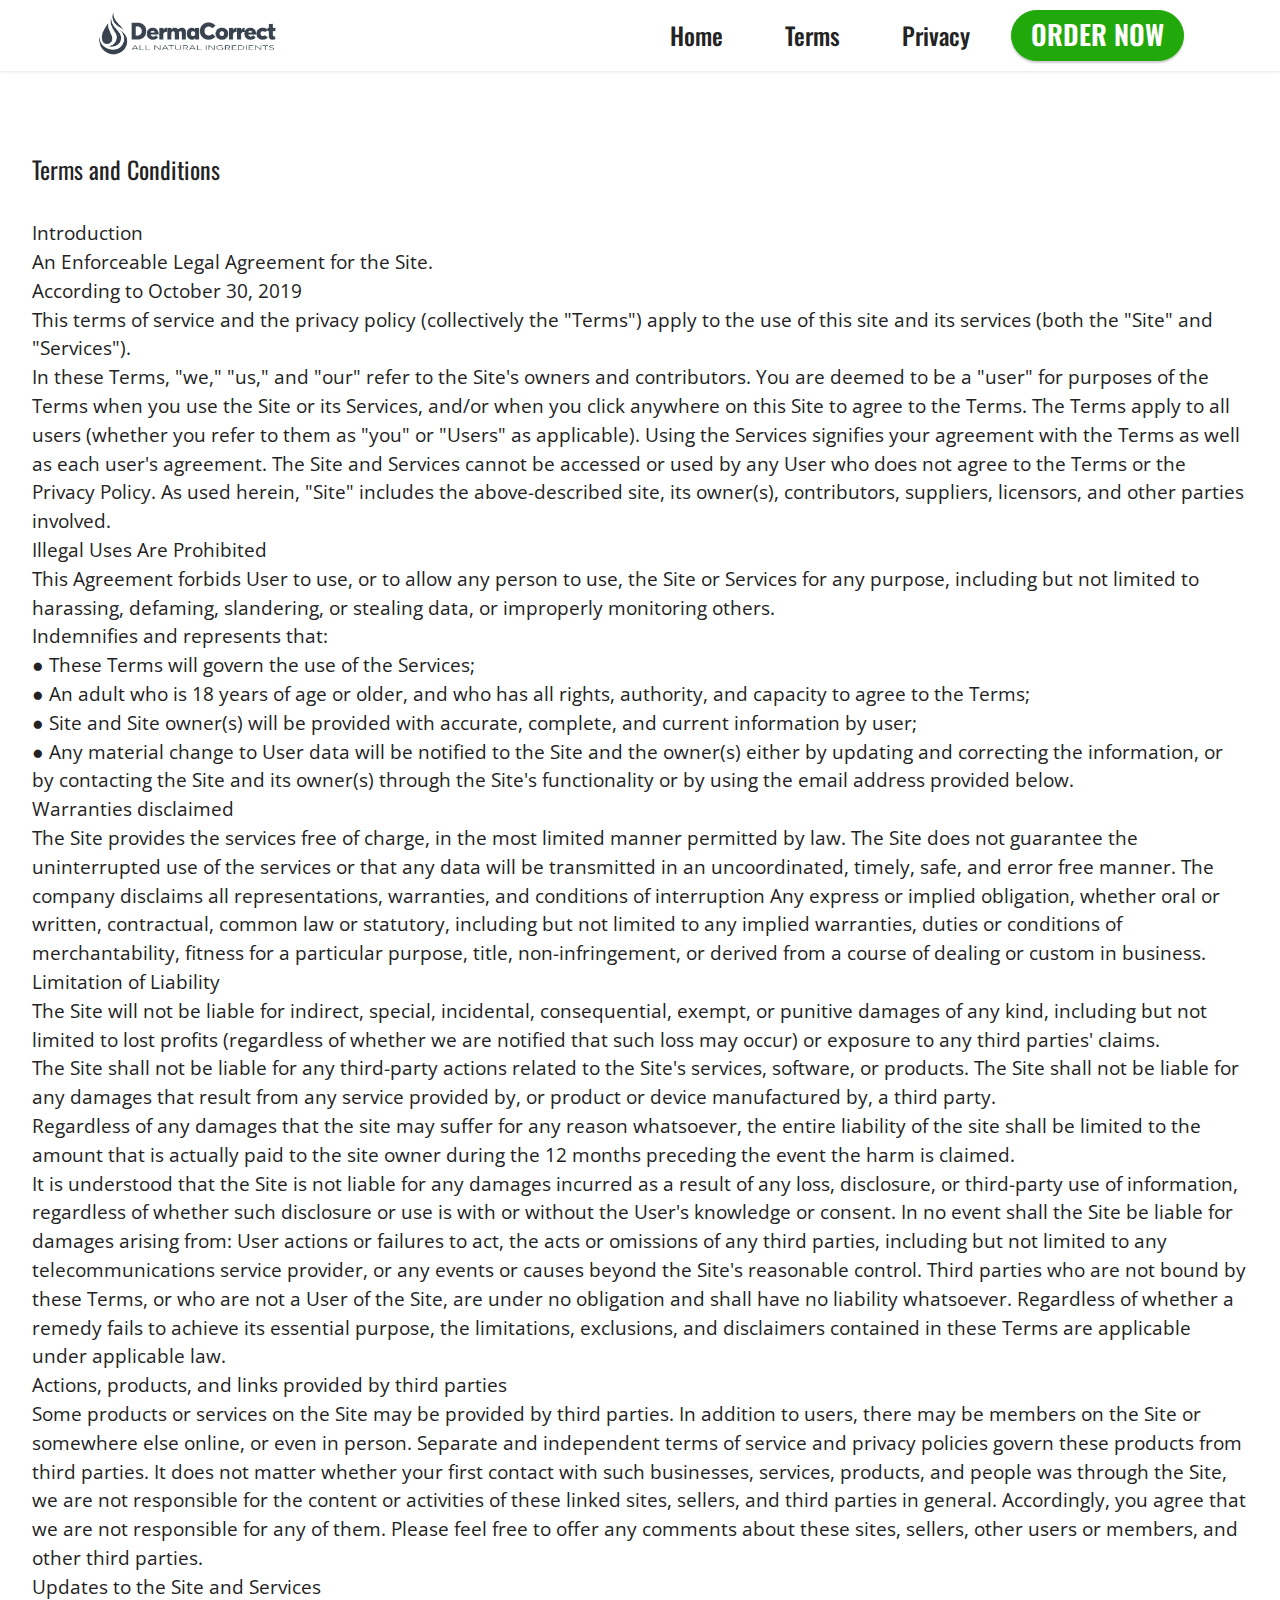
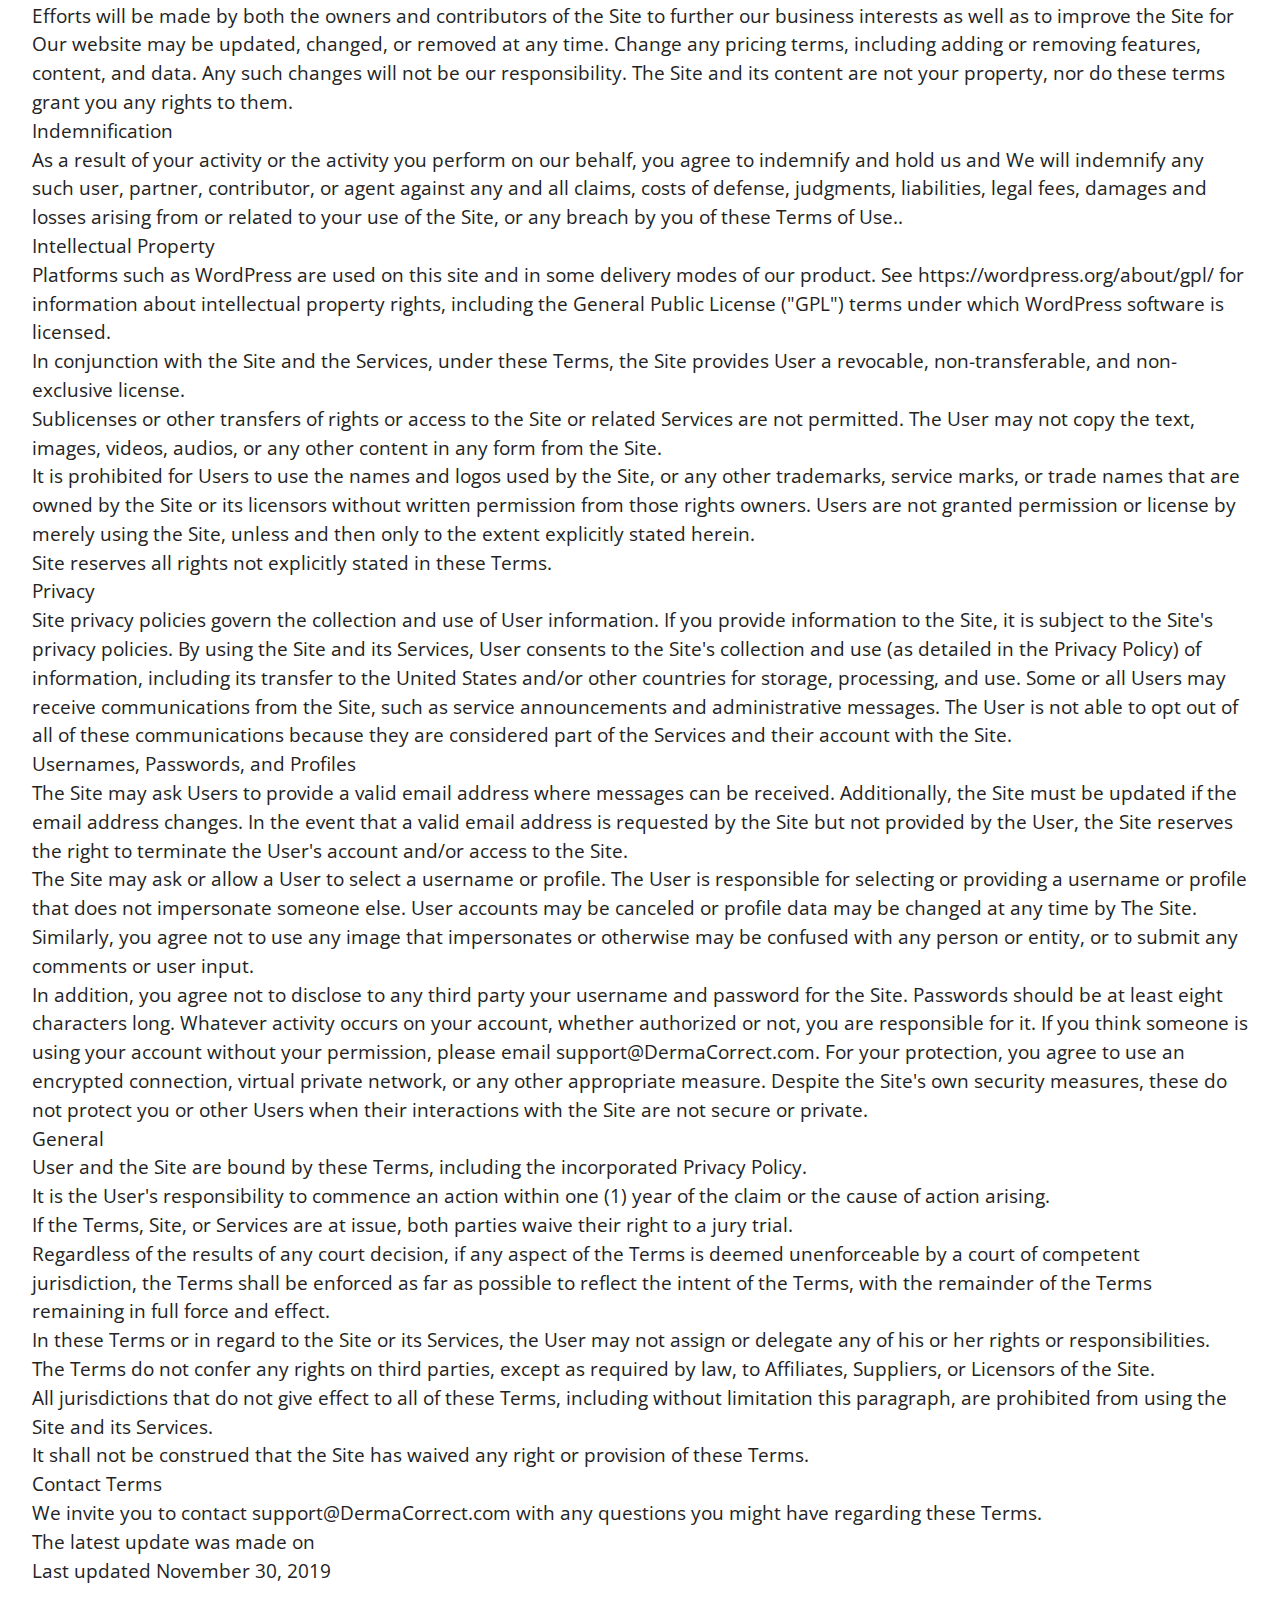
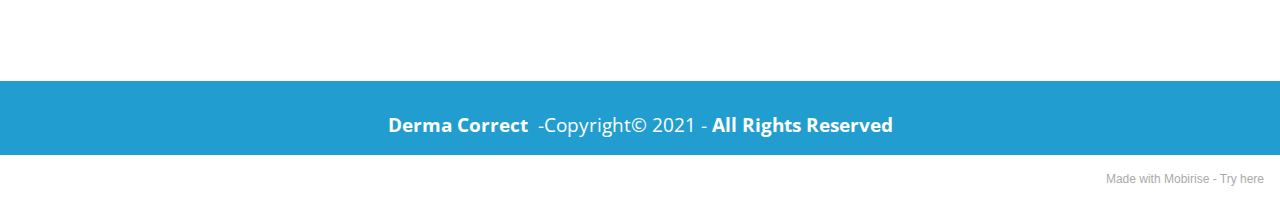
==== commit 774a2291: "Add files via upload" ====
--- a/page1.html
+++ b/page1.html
@@ -6,11 +6,11 @@
   <meta http-equiv="X-UA-Compatible" content="IE=edge">
   <meta name="generator" content="Mobirise v5.3.0, mobirise.com">
   <meta name="viewport" content="width=device-width, initial-scale=1, minimum-scale=1">
-  <link rel="shortcut icon" href="assets/images/screenshot-2021-10-17-041012-removebg-preview.png" type="image/x-icon">
+  <link rel="shortcut icon" href="assets/images/screenshot-2021-10-17-041012-removebg-preview-358x84.png" type="image/x-icon">
   <meta name="description" content="">
   
   
-  <title>Terms and conditions</title>
+  <title>Terms</title>
   <link rel="stylesheet" href="assets/tether/tether.min.css">
   <link rel="stylesheet" href="assets/bootstrap/css/bootstrap.min.css">
   <link rel="stylesheet" href="assets/bootstrap/css/bootstrap-grid.min.css">
@@ -26,14 +26,17 @@
 </head>
 <body>
   
-  <section class="menu menu1 cid-sHvDmH2UhA" once="menu" id="menu1-2">
+  <section class="menu menu2 cid-sKrfJombQP" once="menu" id="menu2-c">
     
-
-    <nav class="navbar navbar-dropdown navbar-fixed-top navbar-expand-lg">
+    <nav class="navbar navbar-dropdown navbar-expand-lg">
         <div class="container">
             <div class="navbar-brand">
+                <span class="navbar-logo">
+                    
+                        <a href="https://afflat3b2.com/lnk.asp?o=13904&c=918273&a=207575&k=0&l=14627"><img src="assets/images/screenshot-2021-10-17-041012-removebg-preview-358x84.png" alt="" style="height: 3rem;"></a>
+                    
+                </span>
                 
-                <span class="navbar-caption-wrap"><a class="navbar-caption text-black text-primary display-7" href="index.html">DermaCorrect</a></span>
             </div>
             <button class="navbar-toggler" type="button" data-toggle="collapse" data-target="#navbarSupportedContent" aria-controls="navbarNavAltMarkup" aria-expanded="false" aria-label="Toggle navigation">
                 <div class="hamburger">
@@ -44,25 +47,24 @@
                 </div>
             </button>
             <div class="collapse navbar-collapse" id="navbarSupportedContent">
-                <ul class="navbar-nav nav-dropdown nav-right" data-app-modern-menu="true"><li class="nav-item"><a class="nav-link link text-black text-primary display-4" href="index.html">Home</a></li>
-                    <li class="nav-item"><a class="nav-link link text-black text-primary display-4" href="page1.html">
-                            Terms and conditions</a></li>
-                    <li class="nav-item"><a class="nav-link link text-black text-primary display-4" href="page2.html">Privacy Policy</a>
-                    </li><li class="nav-item"><a class="nav-link link text-black text-primary display-4" href="page3.html">Contacts</a></li></ul>
+                <ul class="navbar-nav nav-dropdown" data-app-modern-menu="true"><li class="nav-item"><a class="nav-link link text-black text-primary display-5" href="index.html">Home</a></li>
+                    <li class="nav-item"><a class="nav-link link text-black text-primary display-5" href="page1.html">Terms</a></li>
+                    <li class="nav-item"><a class="nav-link link text-black text-primary display-5" href="page2.html">Privacy</a>
+                    </li></ul>
                 
-                
+                <div class="navbar-buttons mbr-section-btn"><a class="btn btn-danger display-2" href="https://afflat3b2.com/lnk.asp?o=13904&c=918273&a=207575&k=0&l=14627">ORDER NOW</a></div>
             </div>
         </div>
     </nav>
 </section>
 
-<section class="content5 cid-sHvFCd5K80" id="content5-5">
+<section class="content5 cid-sKrt1hSrjz" id="content5-d">
     
-    <div class="container">
+    <div class="container-fluid">
         <div class="row justify-content-center">
-            <div class="col-md-12 col-lg-10">
+            <div class="col-md-12 col-lg-12">
                 
-                <h4 class="mbr-section-subtitle mbr-fonts-style mb-4 display-5">Terms and conditions</h4>
+                <h4 class="mbr-section-subtitle mbr-fonts-style mb-4 display-5">Terms and Conditions</h4>
                 <p class="mbr-text mbr-fonts-style display-7">Introduction
 <br>An Enforceable Legal Agreement for the Site.
 <br>According to October 30, 2019
@@ -71,14 +73,14 @@
 <br>Illegal Uses Are Prohibited
 <br>This Agreement forbids User to use, or to allow any person to use, the Site or Services for any purpose, including but not limited to harassing, defaming, slandering, or stealing data, or improperly monitoring others.
 <br>Indemnifies and represents that:
-<br>●	These Terms will govern the use of the Services;
-<br>●	An adult who is 18 years of age or older, and who has all rights, authority, and capacity to agree to the Terms;
-<br>●	Site and Site owner(s) will be provided with accurate, complete, and current information by user;
-<br>●	Any material change to User data will be notified to the Site and the owner(s) either by updating and correcting the information, or by contacting the Site and its owner(s) through the Site's functionality or by using the email address provided below.
+<br>● These Terms will govern the use of the Services;
+<br>● An adult who is 18 years of age or older, and who has all rights, authority, and capacity to agree to the Terms;
+<br>● Site and Site owner(s) will be provided with accurate, complete, and current information by user;
+<br>● Any material change to User data will be notified to the Site and the owner(s) either by updating and correcting the information, or by contacting the Site and its owner(s) through the Site's functionality or by using the email address provided below.
 <br>Warranties disclaimed
 <br>The Site provides the services free of charge, in the most limited manner permitted by law. The Site does not guarantee the uninterrupted use of the services or that any data will be transmitted in an uncoordinated, timely, safe, and error free manner. The company disclaims all representations, warranties, and conditions of interruption Any express or implied obligation, whether oral or written, contractual, common law or statutory, including but not limited to any implied warranties, duties or conditions of merchantability, fitness for a particular purpose, title, non-infringement, or derived from a course of dealing or custom in business.
 <br>Limitation of Liability
-<br>The Site will not be liable for indirect, special, incidental, consequential, exempt, or punitive damages of any kind, including but not limited to lost profits (regardless of whether we are notified that such loss may occur) or exposure to any third parties' claims. 
+<br>The Site will not be liable for indirect, special, incidental, consequential, exempt, or punitive damages of any kind, including but not limited to lost profits (regardless of whether we are notified that such loss may occur) or exposure to any third parties' claims.
 <br>The Site shall not be liable for any third-party actions related to the Site's services, software, or products. The Site shall not be liable for any damages that result from any service provided by, or product or device manufactured by, a third party.
 <br>Regardless of any damages that the site may suffer for any reason whatsoever, the entire liability of the site shall be limited to the amount that is actually paid to the site owner during the 12 months preceding the event the harm is claimed.
 <br>It is understood that the Site is not liable for any damages incurred as a result of any loss, disclosure, or third-party use of information, regardless of whether such disclosure or use is with or without the User's knowledge or consent. In no event shall the Site be liable for damages arising from: User actions or failures to act, the acts or omissions of any third parties, including but not limited to any telecommunications service provider, or any events or causes beyond the Site's reasonable control. Third parties who are not bound by these Terms, or who are not a User of the Site, are under no obligation and shall have no liability whatsoever. Regardless of whether a remedy fails to achieve its essential purpose, the limitations, exclusions, and disclaimers contained in these Terms are applicable under applicable law.
@@ -112,13 +114,13 @@
 <br>Contact Terms
 <br>We invite you to contact support@DermaCorrect.com with any questions you might have regarding these Terms.
 <br>The latest update was made on
-<br>Last updated November 30, 2019&nbsp;<br></p>
+<br>Last updated November 30, 2019&nbsp;</p>
             </div>
         </div>
     </div>
 </section>
 
-<section class="footer3 cid-sHvFGL4eRb" once="footers" id="footer3-6">
+<section class="footer7 cid-sKrvepU1Ui" once="footers" id="footer7-g">
 
     
 
@@ -126,16 +128,13 @@
 
     <div class="container">
         <div class="media-container-row align-center mbr-white">
-            
-            
-            <div class="row row-copirayt">
-                <p class="mbr-text mb-0 mbr-fonts-style mbr-white align-center display-7">
-                    © Copyright 2021 Derma Correct. All Rights Reserved.
-                </p>
+            <div class="col-12">
+                <p class="mbr-text mb-0 mbr-fonts-style display-7"><strong>Derma Correct&nbsp;</strong>&nbsp;-Copyright© 2021 -<strong>&nbsp;All Rights Reserved
+                </strong></p>
             </div>
         </div>
     </div>
-</section><section style="background-color: #fff; font-family: -apple-system, BlinkMacSystemFont, 'Segoe UI', 'Roboto', 'Helvetica Neue', Arial, sans-serif; color:#aaa; font-size:12px; padding: 0; align-items: center; display: flex;"><a href="https://mobirise.site/w" style="flex: 1 1; height: 3rem; padding-left: 1rem;"></a><p style="flex: 0 0 auto; margin:0; padding-right:1rem;"><a href="https://mobirise.site/c" style="color:#aaa;">This</a> site was built with Mobirise</p></section><script src="assets/web/assets/jquery/jquery.min.js"></script>  <script src="assets/popper/popper.min.js"></script>  <script src="assets/tether/tether.min.js"></script>  <script src="assets/bootstrap/js/bootstrap.min.js"></script>  <script src="assets/smoothscroll/smooth-scroll.js"></script>  <script src="assets/dropdown/js/nav-dropdown.js"></script>  <script src="assets/dropdown/js/navbar-dropdown.js"></script>  <script src="assets/touchswipe/jquery.touch-swipe.min.js"></script>  <script src="assets/theme/js/script.js"></script>  
+</section><section style="background-color: #fff; font-family: -apple-system, BlinkMacSystemFont, 'Segoe UI', 'Roboto', 'Helvetica Neue', Arial, sans-serif; color:#aaa; font-size:12px; padding: 0; align-items: center; display: flex;"><a href="https://mobirise.site/k" style="flex: 1 1; height: 3rem; padding-left: 1rem;"></a><p style="flex: 0 0 auto; margin:0; padding-right:1rem;">Made with Mobirise - <a href="https://mobirise.site/l" style="color:#aaa;">Try here</a></p></section><script src="assets/web/assets/jquery/jquery.min.js"></script>  <script src="assets/popper/popper.min.js"></script>  <script src="assets/tether/tether.min.js"></script>  <script src="assets/bootstrap/js/bootstrap.min.js"></script>  <script src="assets/smoothscroll/smooth-scroll.js"></script>  <script src="assets/dropdown/js/nav-dropdown.js"></script>  <script src="assets/dropdown/js/navbar-dropdown.js"></script>  <script src="assets/touchswipe/jquery.touch-swipe.min.js"></script>  <script src="assets/theme/js/script.js"></script>  
   
   
 </body>
--- a/assets/mobirise/css/mbr-additional.css
+++ b/assets/mobirise/css/mbr-additional.css
@@ -1,4 +1,5 @@
-@import url(https://fonts.googleapis.com/css?family=Jost:100,200,300,400,500,600,700,800,900,100i,200i,300i,400i,500i,600i,700i,800i,900i&display=swap);
+@import url(https://fonts.googleapis.com/css?family=Oswald:200,300,400,500,600,700&display=swap);
+@import url(https://fonts.googleapis.com/css?family=Open+Sans:300,400,500,600,700,800,300i,400i,500i,600i,700i,800i&display=swap);
 
 
 
@@ -8,39 +9,39 @@
   font-family: Jost;
 }
 .display-1 {
-  font-family: 'Jost', sans-serif;
-  font-size: 4.6rem;
+  font-family: 'Oswald', sans-serif;
+  font-size: 2.4rem;
   line-height: 1.1;
 }
 .display-1 > .mbr-iconfont {
-  font-size: 5.75rem;
+  font-size: 3rem;
 }
 .display-2 {
-  font-family: 'Jost', sans-serif;
-  font-size: 3rem;
+  font-family: 'Oswald', sans-serif;
+  font-size: 1.7rem;
   line-height: 1.1;
 }
 .display-2 > .mbr-iconfont {
-  font-size: 3.75rem;
+  font-size: 2.125rem;
 }
 .display-4 {
-  font-family: 'Jost', sans-serif;
-  font-size: 1.1rem;
+  font-family: 'Oswald', sans-serif;
+  font-size: 2.1rem;
   line-height: 1.5;
 }
 .display-4 > .mbr-iconfont {
-  font-size: 1.375rem;
+  font-size: 2.625rem;
 }
 .display-5 {
-  font-family: 'Jost', sans-serif;
-  font-size: 2rem;
+  font-family: 'Oswald', sans-serif;
+  font-size: 1.5rem;
   line-height: 1.5;
 }
 .display-5 > .mbr-iconfont {
-  font-size: 2.5rem;
+  font-size: 1.875rem;
 }
 .display-7 {
-  font-family: 'Jost', sans-serif;
+  font-family: 'Open Sans', sans-serif;
   font-size: 1.2rem;
   line-height: 1.5;
 }
@@ -54,29 +55,29 @@
 /* 0.65 - min scale variable, may vary */
 @media (max-width: 992px) {
   .display-1 {
-    font-size: 3.68rem;
+    font-size: 1.92rem;
   }
 }
 @media (max-width: 768px) {
   .display-1 {
-    font-size: 3.22rem;
-    font-size: calc( 2.26rem + (4.6 - 2.26) * ((100vw - 20rem) / (48 - 20)));
-    line-height: calc( 1.1 * (2.26rem + (4.6 - 2.26) * ((100vw - 20rem) / (48 - 20))));
+    font-size: 1.68rem;
+    font-size: calc( 1.49rem + (2.4 - 1.49) * ((100vw - 20rem) / (48 - 20)));
+    line-height: calc( 1.1 * (1.49rem + (2.4 - 1.49) * ((100vw - 20rem) / (48 - 20))));
   }
   .display-2 {
-    font-size: 2.4rem;
-    font-size: calc( 1.7rem + (3 - 1.7) * ((100vw - 20rem) / (48 - 20)));
-    line-height: calc( 1.3 * (1.7rem + (3 - 1.7) * ((100vw - 20rem) / (48 - 20))));
+    font-size: 1.36rem;
+    font-size: calc( 1.245rem + (1.7 - 1.245) * ((100vw - 20rem) / (48 - 20)));
+    line-height: calc( 1.3 * (1.245rem + (1.7 - 1.245) * ((100vw - 20rem) / (48 - 20))));
   }
   .display-4 {
-    font-size: 0.88rem;
-    font-size: calc( 1.0350000000000001rem + (1.1 - 1.0350000000000001) * ((100vw - 20rem) / (48 - 20)));
-    line-height: calc( 1.4 * (1.0350000000000001rem + (1.1 - 1.0350000000000001) * ((100vw - 20rem) / (48 - 20))));
+    font-size: 1.68rem;
+    font-size: calc( 1.385rem + (2.1 - 1.385) * ((100vw - 20rem) / (48 - 20)));
+    line-height: calc( 1.4 * (1.385rem + (2.1 - 1.385) * ((100vw - 20rem) / (48 - 20))));
   }
   .display-5 {
-    font-size: 1.6rem;
-    font-size: calc( 1.35rem + (2 - 1.35) * ((100vw - 20rem) / (48 - 20)));
-    line-height: calc( 1.4 * (1.35rem + (2 - 1.35) * ((100vw - 20rem) / (48 - 20))));
+    font-size: 1.2rem;
+    font-size: calc( 1.175rem + (1.5 - 1.175) * ((100vw - 20rem) / (48 - 20)));
+    line-height: calc( 1.4 * (1.175rem + (1.5 - 1.175) * ((100vw - 20rem) / (48 - 20))));
   }
   .display-7 {
     font-size: 0.96rem;
@@ -114,7 +115,7 @@
   background-color: #ffe161 !important;
 }
 .bg-danger {
-  background-color: #ff9966 !important;
+  background-color: #21a90b !important;
 }
 .btn-primary,
 .btn-primary:active {
@@ -228,8 +229,8 @@
 }
 .btn-danger,
 .btn-danger:active {
-  background-color: #ff9966 !important;
-  border-color: #ff9966 !important;
+  background-color: #21a90b !important;
+  border-color: #21a90b !important;
   color: #ffffff !important;
   box-shadow: 0 2px 2px 0 rgba(0, 0, 0, 0.2);
 }
@@ -238,15 +239,15 @@
 .btn-danger.focus,
 .btn-danger.active {
   color: #ffffff !important;
-  background-color: #ff5f0f !important;
-  border-color: #ff5f0f !important;
+  background-color: #115806 !important;
+  border-color: #115806 !important;
   box-shadow: 0 2px 5px 0 rgba(0, 0, 0, 0.2);
 }
 .btn-danger.disabled,
 .btn-danger:disabled {
   color: #ffffff !important;
-  background-color: #ff5f0f !important;
-  border-color: #ff5f0f !important;
+  background-color: #115806 !important;
+  border-color: #115806 !important;
 }
 .btn-white,
 .btn-white:active {
@@ -401,13 +402,13 @@
 .btn-danger-outline:active {
   background-color: transparent !important;
   border-color: transparent;
-  color: #ff9966;
+  color: #21a90b;
 }
 .btn-danger-outline:hover,
 .btn-danger-outline:focus,
 .btn-danger-outline.focus,
 .btn-danger-outline.active {
-  color: #ff5f0f !important;
+  color: #115806 !important;
   background-color: transparent!important;
   border-color: transparent!important;
   box-shadow: none!important;
@@ -415,8 +416,8 @@
 .btn-danger-outline.disabled,
 .btn-danger-outline:disabled {
   color: #ffffff !important;
-  background-color: #ff9966 !important;
-  border-color: #ff9966 !important;
+  background-color: #21a90b !important;
+  border-color: #21a90b !important;
 }
 .btn-black-outline,
 .btn-black-outline:active {
@@ -476,7 +477,7 @@
   color: #ffe161 !important;
 }
 .text-danger {
-  color: #ff9966 !important;
+  color: #21a90b !important;
 }
 .text-white {
   color: #fafafa !important;
@@ -512,7 +513,7 @@
 a.text-danger:hover,
 a.text-danger:focus,
 a.text-danger.active {
-  color: #ff5500 !important;
+  color: #0e4905 !important;
 }
 a.text-white:hover,
 a.text-white:focus,
@@ -553,7 +554,13 @@
   background-color: #ffe161;
 }
 .alert-danger {
-  background-color: #ff9966;
+  background-color: #21a90b;
+}
+.mbr-section-btn a.btn:not(.btn-form) {
+  border-radius: 100px;
+}
+.mbr-gallery-filter li a {
+  border-radius: 100px !important;
 }
 .mbr-gallery-filter li.active .btn {
   background-color: #6592e6;
@@ -563,6 +570,9 @@
 .mbr-gallery-filter li.active .btn:focus {
   box-shadow: none;
 }
+.nav-tabs .nav-link {
+  border-radius: 100px !important;
+}
 a,
 a:hover {
   color: #6592e6;
@@ -585,20 +595,20 @@
 }
 .mbr-plan-header.bg-danger .mbr-plan-subtitle,
 .mbr-plan-header.bg-danger .mbr-plan-price-desc {
-  color: #ffffff;
+  color: #5af341;
 }
 /* Scroll to top button*/
 .scrollToTop_wraper {
   display: none;
 }
 .form-control {
-  font-family: 'Jost', sans-serif;
-  font-size: 1.1rem;
+  font-family: 'Oswald', sans-serif;
+  font-size: 2.1rem;
   line-height: 1.5;
   font-weight: 400;
 }
 .form-control > .mbr-iconfont {
-  font-size: 1.375rem;
+  font-size: 2.625rem;
 }
 .form-control:hover,
 .form-control:focus {
@@ -606,18 +616,31 @@
   border-color: #6592e6 !important;
 }
 .form-control:-webkit-input-placeholder {
-  font-family: 'Jost', sans-serif;
-  font-size: 1.1rem;
+  font-family: 'Oswald', sans-serif;
+  font-size: 2.1rem;
   line-height: 1.5;
   font-weight: 400;
 }
 .form-control:-webkit-input-placeholder > .mbr-iconfont {
-  font-size: 1.375rem;
+  font-size: 2.625rem;
 }
 blockquote {
   border-color: #6592e6;
 }
 /* Forms */
+.mbr-form .input-group-btn a.btn {
+  border-radius: 100px !important;
+}
+.mbr-form .input-group-btn a.btn:hover {
+  box-shadow: 0 10px 40px 0 rgba(0, 0, 0, 0.2);
+}
+.mbr-form .input-group-btn button[type="submit"] {
+  border-radius: 100px !important;
+  padding: 1rem 3rem;
+}
+.mbr-form .input-group-btn button[type="submit"]:hover {
+  box-shadow: 0 10px 40px 0 rgba(0, 0, 0, 0.2);
+}
 .jq-selectbox li:hover,
 .jq-selectbox li.selected {
   background-color: #6592e6;
@@ -688,16 +711,10 @@
 a {
   transition: color 0.6s;
 }
-.cid-sHvDmH2UhA {
-  z-index: 1000;
-  width: 100%;
-  position: relative;
-  min-height: 60px;
-}
-.cid-sHvDmH2UhA nav.navbar {
-  position: fixed;
-}
-.cid-sHvDmH2UhA .dropdown-item:before {
+.cid-sKrfJombQP .navbar-dropdown {
+  position: relative !important;
+}
+.cid-sKrfJombQP .dropdown-item:before {
   font-family: Moririse2 !important;
   content: "\e966";
   display: inline-block;
@@ -714,116 +731,121 @@
   transform: scale(0, 1);
   transition: all 0.25s ease-in-out;
 }
-.cid-sHvDmH2UhA .dropdown-menu {
+.cid-sKrfJombQP .dropdown-menu {
   padding: 0;
   border-radius: 4px;
   box-shadow: 0 1px 3px 0 rgba(0, 0, 0, 0.1);
 }
-.cid-sHvDmH2UhA .dropdown-item {
+.cid-sKrfJombQP .dropdown-item {
   border-bottom: 1px solid #e6e6e6;
 }
-.cid-sHvDmH2UhA .dropdown-item:hover,
-.cid-sHvDmH2UhA .dropdown-item:focus {
+.cid-sKrfJombQP .dropdown-item:hover,
+.cid-sKrfJombQP .dropdown-item:focus {
   background: #6592e6 !important;
   color: white !important;
 }
-.cid-sHvDmH2UhA .dropdown-item:first-child {
+.cid-sKrfJombQP .dropdown-item:first-child {
   border-top-left-radius: 4px;
   border-top-right-radius: 4px;
 }
-.cid-sHvDmH2UhA .dropdown-item:last-child {
+.cid-sKrfJombQP .dropdown-item:last-child {
   border-bottom: none;
   border-bottom-left-radius: 4px;
   border-bottom-right-radius: 4px;
 }
-.cid-sHvDmH2UhA .nav-dropdown .link {
+.cid-sKrfJombQP .nav-dropdown .link {
   padding: 0 0.3em !important;
   margin: 0.667em 1em !important;
 }
-.cid-sHvDmH2UhA .nav-dropdown .link.dropdown-toggle::after {
+.cid-sKrfJombQP .nav-dropdown .link.dropdown-toggle::after {
   margin-left: 0.5rem;
   margin-top: 0.2rem;
 }
-.cid-sHvDmH2UhA .nav-link {
+.cid-sKrfJombQP .nav-link {
   position: relative;
 }
-.cid-sHvDmH2UhA .container {
+.cid-sKrfJombQP .container {
   display: flex;
   margin: auto;
 }
-.cid-sHvDmH2UhA .iconfont-wrapper {
+.cid-sKrfJombQP .iconfont-wrapper {
   color: #000000 !important;
   font-size: 1.5rem;
   padding-right: 0.5rem;
 }
-.cid-sHvDmH2UhA .dropdown-menu,
-.cid-sHvDmH2UhA .navbar.opened {
+.cid-sKrfJombQP .dropdown-menu,
+.cid-sKrfJombQP .navbar.opened {
   background: #ffffff !important;
 }
-.cid-sHvDmH2UhA .nav-item:focus,
-.cid-sHvDmH2UhA .nav-link:focus {
+.cid-sKrfJombQP .nav-item:focus,
+.cid-sKrfJombQP .nav-link:focus {
   outline: none;
 }
-.cid-sHvDmH2UhA .dropdown .dropdown-menu .dropdown-item {
+.cid-sKrfJombQP .dropdown .dropdown-menu .dropdown-item {
   width: auto;
   transition: all 0.25s ease-in-out;
 }
-.cid-sHvDmH2UhA .dropdown .dropdown-menu .dropdown-item::after {
+.cid-sKrfJombQP .dropdown .dropdown-menu .dropdown-item::after {
   right: 0.5rem;
 }
-.cid-sHvDmH2UhA .dropdown .dropdown-menu .dropdown-item .mbr-iconfont {
+.cid-sKrfJombQP .dropdown .dropdown-menu .dropdown-item .mbr-iconfont {
   margin-right: 0.5rem;
   vertical-align: sub;
 }
-.cid-sHvDmH2UhA .dropdown .dropdown-menu .dropdown-item .mbr-iconfont:before {
+.cid-sKrfJombQP .dropdown .dropdown-menu .dropdown-item .mbr-iconfont:before {
   display: inline-block;
   transform: scale(1, 1);
   transition: all 0.25s ease-in-out;
 }
-.cid-sHvDmH2UhA .collapsed .dropdown-menu .dropdown-item:before {
+.cid-sKrfJombQP .collapsed .dropdown-menu .dropdown-item:before {
   display: none;
 }
-.cid-sHvDmH2UhA .collapsed .dropdown .dropdown-menu .dropdown-item {
+.cid-sKrfJombQP .collapsed .dropdown .dropdown-menu .dropdown-item {
   padding: 0.235em 1.5em 0.235em 1.5em !important;
   transition: none;
   margin: 0 !important;
 }
-.cid-sHvDmH2UhA .navbar {
+.cid-sKrfJombQP .navbar {
   min-height: 70px;
   transition: all 0.3s;
   border-bottom: 1px solid transparent;
   box-shadow: 0 1px 3px 0 rgba(0, 0, 0, 0.1);
   background: #ffffff;
 }
-.cid-sHvDmH2UhA .navbar.opened {
+.cid-sKrfJombQP .navbar.opened {
   transition: all 0.3s;
 }
-.cid-sHvDmH2UhA .navbar .dropdown-item {
+.cid-sKrfJombQP .navbar .dropdown-item {
   padding: 0.5rem 1.8rem;
 }
-.cid-sHvDmH2UhA .navbar .navbar-logo img {
+.cid-sKrfJombQP .navbar .navbar-logo img {
   width: auto;
 }
-.cid-sHvDmH2UhA .navbar .navbar-collapse {
+.cid-sKrfJombQP .navbar .navbar-collapse {
   justify-content: flex-end;
   z-index: 1;
 }
-.cid-sHvDmH2UhA .navbar.collapsed {
+.cid-sKrfJombQP .navbar.collapsed {
   justify-content: center;
 }
-.cid-sHvDmH2UhA .navbar.collapsed .nav-item .nav-link::before {
+.cid-sKrfJombQP .navbar.collapsed .nav-item .nav-link::before {
   display: none;
 }
-.cid-sHvDmH2UhA .navbar.collapsed.opened .dropdown-menu {
+.cid-sKrfJombQP .navbar.collapsed.opened .dropdown-menu {
   top: 0;
 }
-.cid-sHvDmH2UhA .navbar.collapsed .dropdown-menu .dropdown-submenu {
+@media (min-width: 992px) {
+  .cid-sKrfJombQP .navbar.collapsed.opened:not(.navbar-short) .navbar-collapse {
+    max-height: calc(98.5vh - 3rem);
+  }
+}
+.cid-sKrfJombQP .navbar.collapsed .dropdown-menu .dropdown-submenu {
   left: 0 !important;
 }
-.cid-sHvDmH2UhA .navbar.collapsed .dropdown-menu .dropdown-item:after {
+.cid-sKrfJombQP .navbar.collapsed .dropdown-menu .dropdown-item:after {
   right: auto;
 }
-.cid-sHvDmH2UhA .navbar.collapsed .dropdown-menu .dropdown-toggle[data-toggle="dropdown-submenu"]:after {
+.cid-sKrfJombQP .navbar.collapsed .dropdown-menu .dropdown-toggle[data-toggle="dropdown-submenu"]:after {
   margin-left: 0.5rem;
   margin-top: 0.2rem;
   border-top: 0.35em solid;
@@ -832,33 +854,33 @@
   border-bottom: 0;
   top: 41%;
 }
-.cid-sHvDmH2UhA .navbar.collapsed ul.navbar-nav li {
+.cid-sKrfJombQP .navbar.collapsed ul.navbar-nav li {
   margin: auto;
 }
-.cid-sHvDmH2UhA .navbar.collapsed .dropdown-menu .dropdown-item {
+.cid-sKrfJombQP .navbar.collapsed .dropdown-menu .dropdown-item {
   padding: 0.25rem 1.5rem;
   text-align: center;
 }
-.cid-sHvDmH2UhA .navbar.collapsed .icons-menu {
+.cid-sKrfJombQP .navbar.collapsed .icons-menu {
   padding-left: 0;
   padding-right: 0;
   padding-top: 0.5rem;
   padding-bottom: 0.5rem;
 }
 @media (max-width: 991px) {
-  .cid-sHvDmH2UhA .navbar .nav-item .nav-link::before {
+  .cid-sKrfJombQP .navbar .nav-item .nav-link::before {
     display: none;
   }
-  .cid-sHvDmH2UhA .navbar.opened .dropdown-menu {
+  .cid-sKrfJombQP .navbar.opened .dropdown-menu {
     top: 0;
   }
-  .cid-sHvDmH2UhA .navbar .dropdown-menu .dropdown-submenu {
+  .cid-sKrfJombQP .navbar .dropdown-menu .dropdown-submenu {
     left: 0 !important;
   }
-  .cid-sHvDmH2UhA .navbar .dropdown-menu .dropdown-item:after {
+  .cid-sKrfJombQP .navbar .dropdown-menu .dropdown-item:after {
     right: auto;
   }
-  .cid-sHvDmH2UhA .navbar .dropdown-menu .dropdown-toggle[data-toggle="dropdown-submenu"]:after {
+  .cid-sKrfJombQP .navbar .dropdown-menu .dropdown-toggle[data-toggle="dropdown-submenu"]:after {
     margin-left: 0.5rem;
     margin-top: 0.2rem;
     border-top: 0.35em solid;
@@ -867,42 +889,42 @@
     border-bottom: 0;
     top: 40%;
   }
-  .cid-sHvDmH2UhA .navbar .navbar-logo img {
+  .cid-sKrfJombQP .navbar .navbar-logo img {
     height: 3rem !important;
   }
-  .cid-sHvDmH2UhA .navbar ul.navbar-nav li {
+  .cid-sKrfJombQP .navbar ul.navbar-nav li {
     margin: auto;
   }
-  .cid-sHvDmH2UhA .navbar .dropdown-menu .dropdown-item {
+  .cid-sKrfJombQP .navbar .dropdown-menu .dropdown-item {
     padding: 0.25rem 1.5rem !important;
     text-align: center;
   }
-  .cid-sHvDmH2UhA .navbar .navbar-brand {
+  .cid-sKrfJombQP .navbar .navbar-brand {
     flex-shrink: initial;
     flex-basis: auto;
     word-break: break-word;
     padding-right: 2rem;
   }
-  .cid-sHvDmH2UhA .navbar .navbar-toggler {
+  .cid-sKrfJombQP .navbar .navbar-toggler {
     flex-basis: auto;
   }
-  .cid-sHvDmH2UhA .navbar .icons-menu {
+  .cid-sKrfJombQP .navbar .icons-menu {
     padding-left: 0;
     padding-top: 0.5rem;
     padding-bottom: 0.5rem;
   }
 }
-.cid-sHvDmH2UhA .navbar.navbar-short {
+.cid-sKrfJombQP .navbar.navbar-short {
   min-height: 60px;
 }
-.cid-sHvDmH2UhA .navbar.navbar-short .navbar-logo img {
+.cid-sKrfJombQP .navbar.navbar-short .navbar-logo img {
   height: 2.5rem !important;
 }
-.cid-sHvDmH2UhA .navbar.navbar-short .navbar-brand {
+.cid-sKrfJombQP .navbar.navbar-short .navbar-brand {
   min-height: 60px;
   padding: 0;
 }
-.cid-sHvDmH2UhA .navbar-brand {
+.cid-sKrfJombQP .navbar-brand {
   min-height: 70px;
   flex-shrink: 0;
   align-items: center;
@@ -912,44 +934,44 @@
   word-break: break-word;
   z-index: 1;
 }
-.cid-sHvDmH2UhA .navbar-brand .navbar-caption {
+.cid-sKrfJombQP .navbar-brand .navbar-caption {
   line-height: inherit !important;
 }
-.cid-sHvDmH2UhA .navbar-brand .navbar-logo a {
+.cid-sKrfJombQP .navbar-brand .navbar-logo a {
   outline: none;
 }
-.cid-sHvDmH2UhA .dropdown-item.active,
-.cid-sHvDmH2UhA .dropdown-item:active {
+.cid-sKrfJombQP .dropdown-item.active,
+.cid-sKrfJombQP .dropdown-item:active {
   background-color: transparent;
 }
-.cid-sHvDmH2UhA .navbar-expand-lg .navbar-nav .nav-link {
+.cid-sKrfJombQP .navbar-expand-lg .navbar-nav .nav-link {
   padding: 0;
 }
-.cid-sHvDmH2UhA .nav-dropdown .link.dropdown-toggle {
+.cid-sKrfJombQP .nav-dropdown .link.dropdown-toggle {
   margin-right: 1.667em;
 }
-.cid-sHvDmH2UhA .nav-dropdown .link.dropdown-toggle[aria-expanded="true"] {
+.cid-sKrfJombQP .nav-dropdown .link.dropdown-toggle[aria-expanded="true"] {
   margin-right: 0;
   padding: 0.667em 1.667em;
 }
-.cid-sHvDmH2UhA .navbar.navbar-expand-lg .dropdown .dropdown-menu {
+.cid-sKrfJombQP .navbar.navbar-expand-lg .dropdown .dropdown-menu {
   background: #ffffff;
 }
-.cid-sHvDmH2UhA .navbar.navbar-expand-lg .dropdown .dropdown-menu .dropdown-submenu {
+.cid-sKrfJombQP .navbar.navbar-expand-lg .dropdown .dropdown-menu .dropdown-submenu {
   margin: 0;
   left: 100%;
 }
-.cid-sHvDmH2UhA .navbar .dropdown.open > .dropdown-menu {
+.cid-sKrfJombQP .navbar .dropdown.open > .dropdown-menu {
   display: block;
 }
-.cid-sHvDmH2UhA ul.navbar-nav {
+.cid-sKrfJombQP ul.navbar-nav {
   flex-wrap: wrap;
 }
-.cid-sHvDmH2UhA .navbar-buttons {
+.cid-sKrfJombQP .navbar-buttons {
   text-align: center;
   min-width: 170px;
 }
-.cid-sHvDmH2UhA button.navbar-toggler {
+.cid-sKrfJombQP button.navbar-toggler {
   outline: none;
   width: 31px;
   height: 20px;
@@ -958,7 +980,7 @@
   position: relative;
   align-self: center;
 }
-.cid-sHvDmH2UhA button.navbar-toggler .hamburger span {
+.cid-sKrfJombQP button.navbar-toggler .hamburger span {
   position: absolute;
   right: 0;
   width: 30px;
@@ -966,54 +988,53 @@
   border-right: 5px;
   background-color: #000000;
 }
-.cid-sHvDmH2UhA button.navbar-toggler .hamburger span:nth-child(1) {
+.cid-sKrfJombQP button.navbar-toggler .hamburger span:nth-child(1) {
   top: 0;
   transition: all 0.2s;
 }
-.cid-sHvDmH2UhA button.navbar-toggler .hamburger span:nth-child(2) {
+.cid-sKrfJombQP button.navbar-toggler .hamburger span:nth-child(2) {
   top: 8px;
   transition: all 0.15s;
 }
-.cid-sHvDmH2UhA button.navbar-toggler .hamburger span:nth-child(3) {
+.cid-sKrfJombQP button.navbar-toggler .hamburger span:nth-child(3) {
   top: 8px;
   transition: all 0.15s;
 }
-.cid-sHvDmH2UhA button.navbar-toggler .hamburger span:nth-child(4) {
+.cid-sKrfJombQP button.navbar-toggler .hamburger span:nth-child(4) {
   top: 16px;
   transition: all 0.2s;
 }
-.cid-sHvDmH2UhA nav.opened .hamburger span:nth-child(1) {
+.cid-sKrfJombQP nav.opened .hamburger span:nth-child(1) {
   top: 8px;
   width: 0;
   opacity: 0;
   right: 50%;
   transition: all 0.2s;
 }
-.cid-sHvDmH2UhA nav.opened .hamburger span:nth-child(2) {
+.cid-sKrfJombQP nav.opened .hamburger span:nth-child(2) {
   transform: rotate(45deg);
   transition: all 0.25s;
 }
-.cid-sHvDmH2UhA nav.opened .hamburger span:nth-child(3) {
+.cid-sKrfJombQP nav.opened .hamburger span:nth-child(3) {
   transform: rotate(-45deg);
   transition: all 0.25s;
 }
-.cid-sHvDmH2UhA nav.opened .hamburger span:nth-child(4) {
+.cid-sKrfJombQP nav.opened .hamburger span:nth-child(4) {
   top: 8px;
   width: 0;
   opacity: 0;
   right: 50%;
   transition: all 0.2s;
 }
-.cid-sHvDmH2UhA .navbar-dropdown {
+.cid-sKrfJombQP .navbar-dropdown {
   padding: 0 1rem;
-  position: fixed;
-}
-.cid-sHvDmH2UhA a.nav-link {
+}
+.cid-sKrfJombQP a.nav-link {
   display: flex;
   align-items: center;
   justify-content: center;
 }
-.cid-sHvDmH2UhA .icons-menu {
+.cid-sKrfJombQP .icons-menu {
   flex-wrap: nowrap;
   display: flex;
   justify-content: center;
@@ -1023,101 +1044,259 @@
   text-align: center;
 }
 @media screen and (-ms-high-contrast: active), (-ms-high-contrast: none) {
-  .cid-sHvDmH2UhA .navbar {
+  .cid-sKrfJombQP .navbar {
     height: 70px;
   }
-  .cid-sHvDmH2UhA .navbar.opened {
+  .cid-sKrfJombQP .navbar.opened {
     height: auto;
   }
-  .cid-sHvDmH2UhA .nav-item .nav-link:hover::before {
+  .cid-sKrfJombQP .nav-item .nav-link:hover::before {
     width: 175%;
     max-width: calc(100% + 2rem);
     left: -1rem;
   }
 }
-.cid-sHvDrX04fd {
-  padding-top: 5rem;
-  padding-bottom: 5rem;
-  background-color: #ffffff;
-}
-.cid-sHvFGL4eRb {
+.cid-sOd9JmLgEH {
+  padding-top: 0rem;
+  padding-bottom: 0rem;
+  background-color: #e2eaf5;
+}
+.cid-sOd9JmLgEH .row {
+  align-items: center;
+}
+@media (max-width: 991px) {
+  .cid-sOd9JmLgEH .image-wrapper {
+    padding: 1rem;
+  }
+}
+@media (min-width: 992px) {
+  .cid-sOd9JmLgEH .text-wrapper {
+    padding: 0 2rem;
+  }
+}
+.cid-sOd9JmLgEH .mbr-section-title DIV {
+  text-align: left;
+}
+.cid-sOd9JmLgEH .mbr-section-title {
+  text-align: left;
+  color: #085896;
+}
+.cid-sOd9JmLgEH .mbr-text,
+.cid-sOd9JmLgEH .mbr-section-btn {
+  text-align: left;
+}
+.cid-sKriLlfBve {
   padding-top: 2rem;
-  padding-bottom: 2rem;
-  background-color: #232323;
-}
-.cid-sHvFGL4eRb .row-links {
+  padding-bottom: 1rem;
+  background-image: url("../../../assets/images/untitled-design-1-1700x759.png");
+}
+.cid-sKriLlfBve .mbr-section-title {
+  color: #085896;
+}
+.cid-sKriLlfBve .mbr-text,
+.cid-sKriLlfBve .mbr-section-btn {
+  color: #000000;
+}
+.cid-sLrmbZaGj3 {
+  padding-top: 2rem;
+  padding-bottom: 0rem;
+  background-color: #e2eaf5;
+}
+@media (max-width: 991px) {
+  .cid-sLrmbZaGj3 .image-wrapper {
+    margin-bottom: 1rem;
+  }
+}
+.cid-sLrmbZaGj3 .row {
+  flex-direction: row-reverse;
+}
+.cid-sLrmbZaGj3 img {
   width: 100%;
-  justify-content: center;
-}
-.cid-sHvFGL4eRb .social-row {
+}
+.cid-sLrmbZaGj3 .mbr-description {
+  color: #085896;
+  text-align: center;
+}
+.cid-sLrjoocyv8 {
+  padding-top: 0rem;
+  padding-bottom: 0rem;
+  background-color: #229dd0;
+}
+.cid-sLrjoocyv8 .mbr-section-btn {
+  justify-content: space-between;
+  display: flex;
+  flex-wrap: wrap;
+}
+.cid-sMb5SmZ2ct {
+  padding-top: 0rem;
+  padding-bottom: 0rem;
+  background-color: #e2eaf5;
+}
+.cid-sMb5SmZ2ct .mbr-text {
+  text-align: center;
+}
+.cid-sMb5SmZ2ct .mbr-section-title {
+  text-align: center;
+  color: #085896;
+}
+.cid-sMb1zY8TEK {
+  padding-top: 1rem;
+  padding-bottom: 1rem;
+  background-color: #e2eaf5;
+}
+.cid-sMb1zY8TEK .card-wrapper {
+  display: flex;
+}
+@media (max-width: 991px) {
+  .cid-sMb1zY8TEK .card-wrapper {
+    margin-bottom: 2rem;
+  }
+}
+.cid-sMb1zY8TEK .mbr-iconfont {
+  font-size: 2rem;
+  color: #085896;
+  padding-right: 1.5rem;
+}
+.cid-sMb1zY8TEK .card-title {
+  color: #085896;
+}
+.cid-sMb1AOZyvV {
+  padding-top: 0rem;
+  padding-bottom: 1rem;
+  background-color: #e2eaf5;
+}
+.cid-sMb1AOZyvV .card-wrapper {
+  display: flex;
+}
+@media (max-width: 991px) {
+  .cid-sMb1AOZyvV .card-wrapper {
+    margin-bottom: 2rem;
+  }
+}
+.cid-sMb1AOZyvV .mbr-iconfont {
+  font-size: 2rem;
+  color: #085896;
+  padding-right: 1.5rem;
+}
+.cid-sMb1AOZyvV .card-title {
+  color: #085896;
+}
+.cid-sLrv7Q5yZD {
+  padding-top: 0rem;
+  padding-bottom: 0rem;
+  background-color: #229dd0;
+}
+.cid-sLrv7Q5yZD .mbr-section-btn {
+  justify-content: space-between;
+  display: flex;
+  flex-wrap: wrap;
+}
+.cid-sKrnykkBiB {
+  padding-top: 1rem;
+  padding-bottom: 0rem;
+  background: #e2eaf5;
+}
+.cid-sKrnykkBiB .team-card {
+  margin-bottom: 2rem;
+  transition: all 0.3s;
+}
+.cid-sKrnykkBiB .team-card:hover {
+  transform: translateY(-10px);
+}
+.cid-sKrnykkBiB .card-wrap {
+  background: #ffffff;
+  border-radius: 4px;
+}
+@media (max-width: 991px) {
+  .cid-sKrnykkBiB .card-wrap {
+    margin-bottom: 2rem;
+  }
+}
+.cid-sKrnykkBiB .card-wrap .image-wrap img {
   width: 100%;
-  justify-content: center;
-}
-.cid-sHvFGL4eRb .media-container-row {
-  flex-direction: column;
-  justify-content: center;
-  align-items: center;
-}
-.cid-sHvFGL4eRb .media-container-row .foot-menu {
-  list-style: none;
+}
+@media (min-width: 768px) {
+  .cid-sKrnykkBiB .card-wrap .content-wrap {
+    padding: 2rem;
+  }
+}
+@media (max-width: 767px) {
+  .cid-sKrnykkBiB .card-wrap .content-wrap {
+    padding: 1rem;
+  }
+}
+.cid-sKrnykkBiB .social-row {
+  text-align: center;
+}
+.cid-sKrnykkBiB .social-row .soc-item {
+  display: inline-block;
+  text-align: center;
+  border-radius: 50%;
+  margin-right: 0.6rem;
+  margin-bottom: 1rem;
+  padding: 0.5rem;
+  border: 2px solid #6592e6;
+  transition: all 0.3s;
+}
+.cid-sKrnykkBiB .social-row .soc-item .mbr-iconfont {
+  transition: all 0.3s;
   display: flex;
   justify-content: center;
-  flex-wrap: wrap;
-  padding: 0;
-  margin-bottom: 0;
-}
-.cid-sHvFGL4eRb .media-container-row .foot-menu li {
-  padding: 0 1rem 1rem 1rem;
-}
-.cid-sHvFGL4eRb .media-container-row .foot-menu li p {
-  margin: 0;
-}
-.cid-sHvFGL4eRb .media-container-row .social-list {
-  padding-left: 0;
-  margin-bottom: 0;
-  list-style: none;
-  display: flex;
-  flex-wrap: wrap;
-  justify-content: flex-end;
-}
-.cid-sHvFGL4eRb .media-container-row .social-list .mbr-iconfont-social {
+  align-content: center;
+  color: #6592e6;
   font-size: 1.5rem;
+}
+.cid-sKrnykkBiB .social-row .soc-item:hover {
+  background-color: #6592e6;
+}
+.cid-sKrnykkBiB .social-row .soc-item:hover .mbr-iconfont {
   color: #ffffff;
 }
-.cid-sHvFGL4eRb .media-container-row .social-list .soc-item {
-  margin: 0 .5rem;
-}
-.cid-sHvFGL4eRb .media-container-row .social-list a {
-  margin: 0;
-  opacity: .5;
-  transition: .2s linear;
-}
-.cid-sHvFGL4eRb .media-container-row .social-list a:hover {
-  opacity: 1;
-}
-@media (max-width: 767px) {
-  .cid-sHvFGL4eRb .media-container-row .social-list {
-    -webkit-justify-content: center;
-    justify-content: center;
-  }
-}
-.cid-sHvFGL4eRb .media-container-row .row-copirayt {
-  word-break: break-word;
+.cid-sKrnykkBiB .mbr-section-title {
+  color: #085896;
+}
+.cid-sKrnykkBiB .card-title,
+.cid-sKrnykkBiB .social-row {
+  color: #085896;
+}
+.cid-sKrnykkBiB .card-text,
+.cid-sKrnykkBiB .mbr-section-btn,
+.cid-sKrnykkBiB .social-row {
+  text-align: left;
+}
+.cid-sKrr2eDwih {
+  padding-top: 1rem;
+  padding-bottom: 1rem;
+  background-image: url("../../../assets/images/bg-sec5-2000x789.jpg");
+}
+.cid-sKrr2eDwih .image-wrap img {
   width: 100%;
 }
-.cid-sHvFGL4eRb .media-container-row .row-copirayt p {
-  width: 100%;
-}
-.cid-sHvDmH2UhA {
-  z-index: 1000;
-  width: 100%;
-  position: relative;
-  min-height: 60px;
-}
-.cid-sHvDmH2UhA nav.navbar {
-  position: fixed;
-}
-.cid-sHvDmH2UhA .dropdown-item:before {
+@media (min-width: 992px) {
+  .cid-sKrr2eDwih .image-wrap img {
+    display: block;
+    margin: auto;
+    width: 50%;
+  }
+}
+.cid-sKrr2eDwih .mbr-section-title {
+  color: #085896;
+}
+.cid-sKrr2eDwih .mbr-text,
+.cid-sKrr2eDwih .mbr-section-btn {
+  text-align: center;
+  color: #000000;
+}
+.cid-sKrvepU1Ui {
+  padding-top: 30px;
+  padding-bottom: 15px;
+  background-color: #229dd0;
+  overflow: hidden;
+}
+.cid-sKrfJombQP .navbar-dropdown {
+  position: relative !important;
+}
+.cid-sKrfJombQP .dropdown-item:before {
   font-family: Moririse2 !important;
   content: "\e966";
   display: inline-block;
@@ -1134,116 +1313,121 @@
   transform: scale(0, 1);
   transition: all 0.25s ease-in-out;
 }
-.cid-sHvDmH2UhA .dropdown-menu {
+.cid-sKrfJombQP .dropdown-menu {
   padding: 0;
   border-radius: 4px;
   box-shadow: 0 1px 3px 0 rgba(0, 0, 0, 0.1);
 }
-.cid-sHvDmH2UhA .dropdown-item {
+.cid-sKrfJombQP .dropdown-item {
   border-bottom: 1px solid #e6e6e6;
 }
-.cid-sHvDmH2UhA .dropdown-item:hover,
-.cid-sHvDmH2UhA .dropdown-item:focus {
+.cid-sKrfJombQP .dropdown-item:hover,
+.cid-sKrfJombQP .dropdown-item:focus {
   background: #6592e6 !important;
   color: white !important;
 }
-.cid-sHvDmH2UhA .dropdown-item:first-child {
+.cid-sKrfJombQP .dropdown-item:first-child {
   border-top-left-radius: 4px;
   border-top-right-radius: 4px;
 }
-.cid-sHvDmH2UhA .dropdown-item:last-child {
+.cid-sKrfJombQP .dropdown-item:last-child {
   border-bottom: none;
   border-bottom-left-radius: 4px;
   border-bottom-right-radius: 4px;
 }
-.cid-sHvDmH2UhA .nav-dropdown .link {
+.cid-sKrfJombQP .nav-dropdown .link {
   padding: 0 0.3em !important;
   margin: 0.667em 1em !important;
 }
-.cid-sHvDmH2UhA .nav-dropdown .link.dropdown-toggle::after {
+.cid-sKrfJombQP .nav-dropdown .link.dropdown-toggle::after {
   margin-left: 0.5rem;
   margin-top: 0.2rem;
 }
-.cid-sHvDmH2UhA .nav-link {
+.cid-sKrfJombQP .nav-link {
   position: relative;
 }
-.cid-sHvDmH2UhA .container {
+.cid-sKrfJombQP .container {
   display: flex;
   margin: auto;
 }
-.cid-sHvDmH2UhA .iconfont-wrapper {
+.cid-sKrfJombQP .iconfont-wrapper {
   color: #000000 !important;
   font-size: 1.5rem;
   padding-right: 0.5rem;
 }
-.cid-sHvDmH2UhA .dropdown-menu,
-.cid-sHvDmH2UhA .navbar.opened {
+.cid-sKrfJombQP .dropdown-menu,
+.cid-sKrfJombQP .navbar.opened {
   background: #ffffff !important;
 }
-.cid-sHvDmH2UhA .nav-item:focus,
-.cid-sHvDmH2UhA .nav-link:focus {
+.cid-sKrfJombQP .nav-item:focus,
+.cid-sKrfJombQP .nav-link:focus {
   outline: none;
 }
-.cid-sHvDmH2UhA .dropdown .dropdown-menu .dropdown-item {
+.cid-sKrfJombQP .dropdown .dropdown-menu .dropdown-item {
   width: auto;
   transition: all 0.25s ease-in-out;
 }
-.cid-sHvDmH2UhA .dropdown .dropdown-menu .dropdown-item::after {
+.cid-sKrfJombQP .dropdown .dropdown-menu .dropdown-item::after {
   right: 0.5rem;
 }
-.cid-sHvDmH2UhA .dropdown .dropdown-menu .dropdown-item .mbr-iconfont {
+.cid-sKrfJombQP .dropdown .dropdown-menu .dropdown-item .mbr-iconfont {
   margin-right: 0.5rem;
   vertical-align: sub;
 }
-.cid-sHvDmH2UhA .dropdown .dropdown-menu .dropdown-item .mbr-iconfont:before {
+.cid-sKrfJombQP .dropdown .dropdown-menu .dropdown-item .mbr-iconfont:before {
   display: inline-block;
   transform: scale(1, 1);
   transition: all 0.25s ease-in-out;
 }
-.cid-sHvDmH2UhA .collapsed .dropdown-menu .dropdown-item:before {
+.cid-sKrfJombQP .collapsed .dropdown-menu .dropdown-item:before {
   display: none;
 }
-.cid-sHvDmH2UhA .collapsed .dropdown .dropdown-menu .dropdown-item {
+.cid-sKrfJombQP .collapsed .dropdown .dropdown-menu .dropdown-item {
   padding: 0.235em 1.5em 0.235em 1.5em !important;
   transition: none;
   margin: 0 !important;
 }
-.cid-sHvDmH2UhA .navbar {
+.cid-sKrfJombQP .navbar {
   min-height: 70px;
   transition: all 0.3s;
   border-bottom: 1px solid transparent;
   box-shadow: 0 1px 3px 0 rgba(0, 0, 0, 0.1);
   background: #ffffff;
 }
-.cid-sHvDmH2UhA .navbar.opened {
+.cid-sKrfJombQP .navbar.opened {
   transition: all 0.3s;
 }
-.cid-sHvDmH2UhA .navbar .dropdown-item {
+.cid-sKrfJombQP .navbar .dropdown-item {
   padding: 0.5rem 1.8rem;
 }
-.cid-sHvDmH2UhA .navbar .navbar-logo img {
+.cid-sKrfJombQP .navbar .navbar-logo img {
   width: auto;
 }
-.cid-sHvDmH2UhA .navbar .navbar-collapse {
+.cid-sKrfJombQP .navbar .navbar-collapse {
   justify-content: flex-end;
   z-index: 1;
 }
-.cid-sHvDmH2UhA .navbar.collapsed {
+.cid-sKrfJombQP .navbar.collapsed {
   justify-content: center;
 }
-.cid-sHvDmH2UhA .navbar.collapsed .nav-item .nav-link::before {
+.cid-sKrfJombQP .navbar.collapsed .nav-item .nav-link::before {
   display: none;
 }
-.cid-sHvDmH2UhA .navbar.collapsed.opened .dropdown-menu {
+.cid-sKrfJombQP .navbar.collapsed.opened .dropdown-menu {
   top: 0;
 }
-.cid-sHvDmH2UhA .navbar.collapsed .dropdown-menu .dropdown-submenu {
+@media (min-width: 992px) {
+  .cid-sKrfJombQP .navbar.collapsed.opened:not(.navbar-short) .navbar-collapse {
+    max-height: calc(98.5vh - 3rem);
+  }
+}
+.cid-sKrfJombQP .navbar.collapsed .dropdown-menu .dropdown-submenu {
   left: 0 !important;
 }
-.cid-sHvDmH2UhA .navbar.collapsed .dropdown-menu .dropdown-item:after {
+.cid-sKrfJombQP .navbar.collapsed .dropdown-menu .dropdown-item:after {
   right: auto;
 }
-.cid-sHvDmH2UhA .navbar.collapsed .dropdown-menu .dropdown-toggle[data-toggle="dropdown-submenu"]:after {
+.cid-sKrfJombQP .navbar.collapsed .dropdown-menu .dropdown-toggle[data-toggle="dropdown-submenu"]:after {
   margin-left: 0.5rem;
   margin-top: 0.2rem;
   border-top: 0.35em solid;
@@ -1252,33 +1436,33 @@
   border-bottom: 0;
   top: 41%;
 }
-.cid-sHvDmH2UhA .navbar.collapsed ul.navbar-nav li {
+.cid-sKrfJombQP .navbar.collapsed ul.navbar-nav li {
   margin: auto;
 }
-.cid-sHvDmH2UhA .navbar.collapsed .dropdown-menu .dropdown-item {
+.cid-sKrfJombQP .navbar.collapsed .dropdown-menu .dropdown-item {
   padding: 0.25rem 1.5rem;
   text-align: center;
 }
-.cid-sHvDmH2UhA .navbar.collapsed .icons-menu {
+.cid-sKrfJombQP .navbar.collapsed .icons-menu {
   padding-left: 0;
   padding-right: 0;
   padding-top: 0.5rem;
   padding-bottom: 0.5rem;
 }
 @media (max-width: 991px) {
-  .cid-sHvDmH2UhA .navbar .nav-item .nav-link::before {
+  .cid-sKrfJombQP .navbar .nav-item .nav-link::before {
     display: none;
   }
-  .cid-sHvDmH2UhA .navbar.opened .dropdown-menu {
+  .cid-sKrfJombQP .navbar.opened .dropdown-menu {
     top: 0;
   }
-  .cid-sHvDmH2UhA .navbar .dropdown-menu .dropdown-submenu {
+  .cid-sKrfJombQP .navbar .dropdown-menu .dropdown-submenu {
     left: 0 !important;
   }
-  .cid-sHvDmH2UhA .navbar .dropdown-menu .dropdown-item:after {
+  .cid-sKrfJombQP .navbar .dropdown-menu .dropdown-item:after {
     right: auto;
   }
-  .cid-sHvDmH2UhA .navbar .dropdown-menu .dropdown-toggle[data-toggle="dropdown-submenu"]:after {
+  .cid-sKrfJombQP .navbar .dropdown-menu .dropdown-toggle[data-toggle="dropdown-submenu"]:after {
     margin-left: 0.5rem;
     margin-top: 0.2rem;
     border-top: 0.35em solid;
@@ -1287,42 +1471,42 @@
     border-bottom: 0;
     top: 40%;
   }
-  .cid-sHvDmH2UhA .navbar .navbar-logo img {
+  .cid-sKrfJombQP .navbar .navbar-logo img {
     height: 3rem !important;
   }
-  .cid-sHvDmH2UhA .navbar ul.navbar-nav li {
+  .cid-sKrfJombQP .navbar ul.navbar-nav li {
     margin: auto;
   }
-  .cid-sHvDmH2UhA .navbar .dropdown-menu .dropdown-item {
+  .cid-sKrfJombQP .navbar .dropdown-menu .dropdown-item {
     padding: 0.25rem 1.5rem !important;
     text-align: center;
   }
-  .cid-sHvDmH2UhA .navbar .navbar-brand {
+  .cid-sKrfJombQP .navbar .navbar-brand {
     flex-shrink: initial;
     flex-basis: auto;
     word-break: break-word;
     padding-right: 2rem;
   }
-  .cid-sHvDmH2UhA .navbar .navbar-toggler {
+  .cid-sKrfJombQP .navbar .navbar-toggler {
     flex-basis: auto;
   }
-  .cid-sHvDmH2UhA .navbar .icons-menu {
+  .cid-sKrfJombQP .navbar .icons-menu {
     padding-left: 0;
     padding-top: 0.5rem;
     padding-bottom: 0.5rem;
   }
 }
-.cid-sHvDmH2UhA .navbar.navbar-short {
+.cid-sKrfJombQP .navbar.navbar-short {
   min-height: 60px;
 }
-.cid-sHvDmH2UhA .navbar.navbar-short .navbar-logo img {
+.cid-sKrfJombQP .navbar.navbar-short .navbar-logo img {
   height: 2.5rem !important;
 }
-.cid-sHvDmH2UhA .navbar.navbar-short .navbar-brand {
+.cid-sKrfJombQP .navbar.navbar-short .navbar-brand {
   min-height: 60px;
   padding: 0;
 }
-.cid-sHvDmH2UhA .navbar-brand {
+.cid-sKrfJombQP .navbar-brand {
   min-height: 70px;
   flex-shrink: 0;
   align-items: center;
@@ -1332,44 +1516,44 @@
   word-break: break-word;
   z-index: 1;
 }
-.cid-sHvDmH2UhA .navbar-brand .navbar-caption {
+.cid-sKrfJombQP .navbar-brand .navbar-caption {
   line-height: inherit !important;
 }
-.cid-sHvDmH2UhA .navbar-brand .navbar-logo a {
+.cid-sKrfJombQP .navbar-brand .navbar-logo a {
   outline: none;
 }
-.cid-sHvDmH2UhA .dropdown-item.active,
-.cid-sHvDmH2UhA .dropdown-item:active {
+.cid-sKrfJombQP .dropdown-item.active,
+.cid-sKrfJombQP .dropdown-item:active {
   background-color: transparent;
 }
-.cid-sHvDmH2UhA .navbar-expand-lg .navbar-nav .nav-link {
+.cid-sKrfJombQP .navbar-expand-lg .navbar-nav .nav-link {
   padding: 0;
 }
-.cid-sHvDmH2UhA .nav-dropdown .link.dropdown-toggle {
+.cid-sKrfJombQP .nav-dropdown .link.dropdown-toggle {
   margin-right: 1.667em;
 }
-.cid-sHvDmH2UhA .nav-dropdown .link.dropdown-toggle[aria-expanded="true"] {
+.cid-sKrfJombQP .nav-dropdown .link.dropdown-toggle[aria-expanded="true"] {
   margin-right: 0;
   padding: 0.667em 1.667em;
 }
-.cid-sHvDmH2UhA .navbar.navbar-expand-lg .dropdown .dropdown-menu {
+.cid-sKrfJombQP .navbar.navbar-expand-lg .dropdown .dropdown-menu {
   background: #ffffff;
 }
-.cid-sHvDmH2UhA .navbar.navbar-expand-lg .dropdown .dropdown-menu .dropdown-submenu {
+.cid-sKrfJombQP .navbar.navbar-expand-lg .dropdown .dropdown-menu .dropdown-submenu {
   margin: 0;
   left: 100%;
 }
-.cid-sHvDmH2UhA .navbar .dropdown.open > .dropdown-menu {
+.cid-sKrfJombQP .navbar .dropdown.open > .dropdown-menu {
   display: block;
 }
-.cid-sHvDmH2UhA ul.navbar-nav {
+.cid-sKrfJombQP ul.navbar-nav {
   flex-wrap: wrap;
 }
-.cid-sHvDmH2UhA .navbar-buttons {
+.cid-sKrfJombQP .navbar-buttons {
   text-align: center;
   min-width: 170px;
 }
-.cid-sHvDmH2UhA button.navbar-toggler {
+.cid-sKrfJombQP button.navbar-toggler {
   outline: none;
   width: 31px;
   height: 20px;
@@ -1378,7 +1562,7 @@
   position: relative;
   align-self: center;
 }
-.cid-sHvDmH2UhA button.navbar-toggler .hamburger span {
+.cid-sKrfJombQP button.navbar-toggler .hamburger span {
   position: absolute;
   right: 0;
   width: 30px;
@@ -1386,54 +1570,53 @@
   border-right: 5px;
   background-color: #000000;
 }
-.cid-sHvDmH2UhA button.navbar-toggler .hamburger span:nth-child(1) {
+.cid-sKrfJombQP button.navbar-toggler .hamburger span:nth-child(1) {
   top: 0;
   transition: all 0.2s;
 }
-.cid-sHvDmH2UhA button.navbar-toggler .hamburger span:nth-child(2) {
+.cid-sKrfJombQP button.navbar-toggler .hamburger span:nth-child(2) {
   top: 8px;
   transition: all 0.15s;
 }
-.cid-sHvDmH2UhA button.navbar-toggler .hamburger span:nth-child(3) {
+.cid-sKrfJombQP button.navbar-toggler .hamburger span:nth-child(3) {
   top: 8px;
   transition: all 0.15s;
 }
-.cid-sHvDmH2UhA button.navbar-toggler .hamburger span:nth-child(4) {
+.cid-sKrfJombQP button.navbar-toggler .hamburger span:nth-child(4) {
   top: 16px;
   transition: all 0.2s;
 }
-.cid-sHvDmH2UhA nav.opened .hamburger span:nth-child(1) {
+.cid-sKrfJombQP nav.opened .hamburger span:nth-child(1) {
   top: 8px;
   width: 0;
   opacity: 0;
   right: 50%;
   transition: all 0.2s;
 }
-.cid-sHvDmH2UhA nav.opened .hamburger span:nth-child(2) {
+.cid-sKrfJombQP nav.opened .hamburger span:nth-child(2) {
   transform: rotate(45deg);
   transition: all 0.25s;
 }
-.cid-sHvDmH2UhA nav.opened .hamburger span:nth-child(3) {
+.cid-sKrfJombQP nav.opened .hamburger span:nth-child(3) {
   transform: rotate(-45deg);
   transition: all 0.25s;
 }
-.cid-sHvDmH2UhA nav.opened .hamburger span:nth-child(4) {
+.cid-sKrfJombQP nav.opened .hamburger span:nth-child(4) {
   top: 8px;
   width: 0;
   opacity: 0;
   right: 50%;
   transition: all 0.2s;
 }
-.cid-sHvDmH2UhA .navbar-dropdown {
+.cid-sKrfJombQP .navbar-dropdown {
   padding: 0 1rem;
-  position: fixed;
-}
-.cid-sHvDmH2UhA a.nav-link {
+}
+.cid-sKrfJombQP a.nav-link {
   display: flex;
   align-items: center;
   justify-content: center;
 }
-.cid-sHvDmH2UhA .icons-menu {
+.cid-sKrfJombQP .icons-menu {
   flex-wrap: nowrap;
   display: flex;
   justify-content: center;
@@ -1443,101 +1626,33 @@
   text-align: center;
 }
 @media screen and (-ms-high-contrast: active), (-ms-high-contrast: none) {
-  .cid-sHvDmH2UhA .navbar {
+  .cid-sKrfJombQP .navbar {
     height: 70px;
   }
-  .cid-sHvDmH2UhA .navbar.opened {
+  .cid-sKrfJombQP .navbar.opened {
     height: auto;
   }
-  .cid-sHvDmH2UhA .nav-item .nav-link:hover::before {
+  .cid-sKrfJombQP .nav-item .nav-link:hover::before {
     width: 175%;
     max-width: calc(100% + 2rem);
     left: -1rem;
   }
 }
-.cid-sHvFCd5K80 {
+.cid-sKrt1hSrjz {
   padding-top: 5rem;
   padding-bottom: 5rem;
   background-color: #ffffff;
 }
-.cid-sHvFGL4eRb {
-  padding-top: 2rem;
-  padding-bottom: 2rem;
-  background-color: #232323;
-}
-.cid-sHvFGL4eRb .row-links {
-  width: 100%;
-  justify-content: center;
-}
-.cid-sHvFGL4eRb .social-row {
-  width: 100%;
-  justify-content: center;
-}
-.cid-sHvFGL4eRb .media-container-row {
-  flex-direction: column;
-  justify-content: center;
-  align-items: center;
-}
-.cid-sHvFGL4eRb .media-container-row .foot-menu {
-  list-style: none;
-  display: flex;
-  justify-content: center;
-  flex-wrap: wrap;
-  padding: 0;
-  margin-bottom: 0;
-}
-.cid-sHvFGL4eRb .media-container-row .foot-menu li {
-  padding: 0 1rem 1rem 1rem;
-}
-.cid-sHvFGL4eRb .media-container-row .foot-menu li p {
-  margin: 0;
-}
-.cid-sHvFGL4eRb .media-container-row .social-list {
-  padding-left: 0;
-  margin-bottom: 0;
-  list-style: none;
-  display: flex;
-  flex-wrap: wrap;
-  justify-content: flex-end;
-}
-.cid-sHvFGL4eRb .media-container-row .social-list .mbr-iconfont-social {
-  font-size: 1.5rem;
-  color: #ffffff;
-}
-.cid-sHvFGL4eRb .media-container-row .social-list .soc-item {
-  margin: 0 .5rem;
-}
-.cid-sHvFGL4eRb .media-container-row .social-list a {
-  margin: 0;
-  opacity: .5;
-  transition: .2s linear;
-}
-.cid-sHvFGL4eRb .media-container-row .social-list a:hover {
-  opacity: 1;
-}
-@media (max-width: 767px) {
-  .cid-sHvFGL4eRb .media-container-row .social-list {
-    -webkit-justify-content: center;
-    justify-content: center;
-  }
-}
-.cid-sHvFGL4eRb .media-container-row .row-copirayt {
-  word-break: break-word;
-  width: 100%;
-}
-.cid-sHvFGL4eRb .media-container-row .row-copirayt p {
-  width: 100%;
-}
-.cid-sHvDmH2UhA {
-  z-index: 1000;
-  width: 100%;
-  position: relative;
-  min-height: 60px;
-}
-.cid-sHvDmH2UhA nav.navbar {
-  position: fixed;
-}
-.cid-sHvDmH2UhA .dropdown-item:before {
+.cid-sKrvepU1Ui {
+  padding-top: 30px;
+  padding-bottom: 15px;
+  background-color: #229dd0;
+  overflow: hidden;
+}
+.cid-sKrfJombQP .navbar-dropdown {
+  position: relative !important;
+}
+.cid-sKrfJombQP .dropdown-item:before {
   font-family: Moririse2 !important;
   content: "\e966";
   display: inline-block;
@@ -1554,116 +1669,121 @@
   transform: scale(0, 1);
   transition: all 0.25s ease-in-out;
 }
-.cid-sHvDmH2UhA .dropdown-menu {
+.cid-sKrfJombQP .dropdown-menu {
   padding: 0;
   border-radius: 4px;
   box-shadow: 0 1px 3px 0 rgba(0, 0, 0, 0.1);
 }
-.cid-sHvDmH2UhA .dropdown-item {
+.cid-sKrfJombQP .dropdown-item {
   border-bottom: 1px solid #e6e6e6;
 }
-.cid-sHvDmH2UhA .dropdown-item:hover,
-.cid-sHvDmH2UhA .dropdown-item:focus {
+.cid-sKrfJombQP .dropdown-item:hover,
+.cid-sKrfJombQP .dropdown-item:focus {
   background: #6592e6 !important;
   color: white !important;
 }
-.cid-sHvDmH2UhA .dropdown-item:first-child {
+.cid-sKrfJombQP .dropdown-item:first-child {
   border-top-left-radius: 4px;
   border-top-right-radius: 4px;
 }
-.cid-sHvDmH2UhA .dropdown-item:last-child {
+.cid-sKrfJombQP .dropdown-item:last-child {
   border-bottom: none;
   border-bottom-left-radius: 4px;
   border-bottom-right-radius: 4px;
 }
-.cid-sHvDmH2UhA .nav-dropdown .link {
+.cid-sKrfJombQP .nav-dropdown .link {
   padding: 0 0.3em !important;
   margin: 0.667em 1em !important;
 }
-.cid-sHvDmH2UhA .nav-dropdown .link.dropdown-toggle::after {
+.cid-sKrfJombQP .nav-dropdown .link.dropdown-toggle::after {
   margin-left: 0.5rem;
   margin-top: 0.2rem;
 }
-.cid-sHvDmH2UhA .nav-link {
+.cid-sKrfJombQP .nav-link {
   position: relative;
 }
-.cid-sHvDmH2UhA .container {
+.cid-sKrfJombQP .container {
   display: flex;
   margin: auto;
 }
-.cid-sHvDmH2UhA .iconfont-wrapper {
+.cid-sKrfJombQP .iconfont-wrapper {
   color: #000000 !important;
   font-size: 1.5rem;
   padding-right: 0.5rem;
 }
-.cid-sHvDmH2UhA .dropdown-menu,
-.cid-sHvDmH2UhA .navbar.opened {
+.cid-sKrfJombQP .dropdown-menu,
+.cid-sKrfJombQP .navbar.opened {
   background: #ffffff !important;
 }
-.cid-sHvDmH2UhA .nav-item:focus,
-.cid-sHvDmH2UhA .nav-link:focus {
+.cid-sKrfJombQP .nav-item:focus,
+.cid-sKrfJombQP .nav-link:focus {
   outline: none;
 }
-.cid-sHvDmH2UhA .dropdown .dropdown-menu .dropdown-item {
+.cid-sKrfJombQP .dropdown .dropdown-menu .dropdown-item {
   width: auto;
   transition: all 0.25s ease-in-out;
 }
-.cid-sHvDmH2UhA .dropdown .dropdown-menu .dropdown-item::after {
+.cid-sKrfJombQP .dropdown .dropdown-menu .dropdown-item::after {
   right: 0.5rem;
 }
-.cid-sHvDmH2UhA .dropdown .dropdown-menu .dropdown-item .mbr-iconfont {
+.cid-sKrfJombQP .dropdown .dropdown-menu .dropdown-item .mbr-iconfont {
   margin-right: 0.5rem;
   vertical-align: sub;
 }
-.cid-sHvDmH2UhA .dropdown .dropdown-menu .dropdown-item .mbr-iconfont:before {
+.cid-sKrfJombQP .dropdown .dropdown-menu .dropdown-item .mbr-iconfont:before {
   display: inline-block;
   transform: scale(1, 1);
   transition: all 0.25s ease-in-out;
 }
-.cid-sHvDmH2UhA .collapsed .dropdown-menu .dropdown-item:before {
+.cid-sKrfJombQP .collapsed .dropdown-menu .dropdown-item:before {
   display: none;
 }
-.cid-sHvDmH2UhA .collapsed .dropdown .dropdown-menu .dropdown-item {
+.cid-sKrfJombQP .collapsed .dropdown .dropdown-menu .dropdown-item {
   padding: 0.235em 1.5em 0.235em 1.5em !important;
   transition: none;
   margin: 0 !important;
 }
-.cid-sHvDmH2UhA .navbar {
+.cid-sKrfJombQP .navbar {
   min-height: 70px;
   transition: all 0.3s;
   border-bottom: 1px solid transparent;
   box-shadow: 0 1px 3px 0 rgba(0, 0, 0, 0.1);
   background: #ffffff;
 }
-.cid-sHvDmH2UhA .navbar.opened {
+.cid-sKrfJombQP .navbar.opened {
   transition: all 0.3s;
 }
-.cid-sHvDmH2UhA .navbar .dropdown-item {
+.cid-sKrfJombQP .navbar .dropdown-item {
   padding: 0.5rem 1.8rem;
 }
-.cid-sHvDmH2UhA .navbar .navbar-logo img {
+.cid-sKrfJombQP .navbar .navbar-logo img {
   width: auto;
 }
-.cid-sHvDmH2UhA .navbar .navbar-collapse {
+.cid-sKrfJombQP .navbar .navbar-collapse {
   justify-content: flex-end;
   z-index: 1;
 }
-.cid-sHvDmH2UhA .navbar.collapsed {
+.cid-sKrfJombQP .navbar.collapsed {
   justify-content: center;
 }
-.cid-sHvDmH2UhA .navbar.collapsed .nav-item .nav-link::before {
+.cid-sKrfJombQP .navbar.collapsed .nav-item .nav-link::before {
   display: none;
 }
-.cid-sHvDmH2UhA .navbar.collapsed.opened .dropdown-menu {
+.cid-sKrfJombQP .navbar.collapsed.opened .dropdown-menu {
   top: 0;
 }
-.cid-sHvDmH2UhA .navbar.collapsed .dropdown-menu .dropdown-submenu {
+@media (min-width: 992px) {
+  .cid-sKrfJombQP .navbar.collapsed.opened:not(.navbar-short) .navbar-collapse {
+    max-height: calc(98.5vh - 3rem);
+  }
+}
+.cid-sKrfJombQP .navbar.collapsed .dropdown-menu .dropdown-submenu {
   left: 0 !important;
 }
-.cid-sHvDmH2UhA .navbar.collapsed .dropdown-menu .dropdown-item:after {
+.cid-sKrfJombQP .navbar.collapsed .dropdown-menu .dropdown-item:after {
   right: auto;
 }
-.cid-sHvDmH2UhA .navbar.collapsed .dropdown-menu .dropdown-toggle[data-toggle="dropdown-submenu"]:after {
+.cid-sKrfJombQP .navbar.collapsed .dropdown-menu .dropdown-toggle[data-toggle="dropdown-submenu"]:after {
   margin-left: 0.5rem;
   margin-top: 0.2rem;
   border-top: 0.35em solid;
@@ -1672,33 +1792,33 @@
   border-bottom: 0;
   top: 41%;
 }
-.cid-sHvDmH2UhA .navbar.collapsed ul.navbar-nav li {
+.cid-sKrfJombQP .navbar.collapsed ul.navbar-nav li {
   margin: auto;
 }
-.cid-sHvDmH2UhA .navbar.collapsed .dropdown-menu .dropdown-item {
+.cid-sKrfJombQP .navbar.collapsed .dropdown-menu .dropdown-item {
   padding: 0.25rem 1.5rem;
   text-align: center;
 }
-.cid-sHvDmH2UhA .navbar.collapsed .icons-menu {
+.cid-sKrfJombQP .navbar.collapsed .icons-menu {
   padding-left: 0;
   padding-right: 0;
   padding-top: 0.5rem;
   padding-bottom: 0.5rem;
 }
 @media (max-width: 991px) {
-  .cid-sHvDmH2UhA .navbar .nav-item .nav-link::before {
+  .cid-sKrfJombQP .navbar .nav-item .nav-link::before {
     display: none;
   }
-  .cid-sHvDmH2UhA .navbar.opened .dropdown-menu {
+  .cid-sKrfJombQP .navbar.opened .dropdown-menu {
     top: 0;
   }
-  .cid-sHvDmH2UhA .navbar .dropdown-menu .dropdown-submenu {
+  .cid-sKrfJombQP .navbar .dropdown-menu .dropdown-submenu {
     left: 0 !important;
   }
-  .cid-sHvDmH2UhA .navbar .dropdown-menu .dropdown-item:after {
+  .cid-sKrfJombQP .navbar .dropdown-menu .dropdown-item:after {
     right: auto;
   }
-  .cid-sHvDmH2UhA .navbar .dropdown-menu .dropdown-toggle[data-toggle="dropdown-submenu"]:after {
+  .cid-sKrfJombQP .navbar .dropdown-menu .dropdown-toggle[data-toggle="dropdown-submenu"]:after {
     margin-left: 0.5rem;
     margin-top: 0.2rem;
     border-top: 0.35em solid;
@@ -1707,42 +1827,42 @@
     border-bottom: 0;
     top: 40%;
   }
-  .cid-sHvDmH2UhA .navbar .navbar-logo img {
+  .cid-sKrfJombQP .navbar .navbar-logo img {
     height: 3rem !important;
   }
-  .cid-sHvDmH2UhA .navbar ul.navbar-nav li {
+  .cid-sKrfJombQP .navbar ul.navbar-nav li {
     margin: auto;
   }
-  .cid-sHvDmH2UhA .navbar .dropdown-menu .dropdown-item {
+  .cid-sKrfJombQP .navbar .dropdown-menu .dropdown-item {
     padding: 0.25rem 1.5rem !important;
     text-align: center;
   }
-  .cid-sHvDmH2UhA .navbar .navbar-brand {
+  .cid-sKrfJombQP .navbar .navbar-brand {
     flex-shrink: initial;
     flex-basis: auto;
     word-break: break-word;
     padding-right: 2rem;
   }
-  .cid-sHvDmH2UhA .navbar .navbar-toggler {
+  .cid-sKrfJombQP .navbar .navbar-toggler {
     flex-basis: auto;
   }
-  .cid-sHvDmH2UhA .navbar .icons-menu {
+  .cid-sKrfJombQP .navbar .icons-menu {
     padding-left: 0;
     padding-top: 0.5rem;
     padding-bottom: 0.5rem;
   }
 }
-.cid-sHvDmH2UhA .navbar.navbar-short {
+.cid-sKrfJombQP .navbar.navbar-short {
   min-height: 60px;
 }
-.cid-sHvDmH2UhA .navbar.navbar-short .navbar-logo img {
+.cid-sKrfJombQP .navbar.navbar-short .navbar-logo img {
   height: 2.5rem !important;
 }
-.cid-sHvDmH2UhA .navbar.navbar-short .navbar-brand {
+.cid-sKrfJombQP .navbar.navbar-short .navbar-brand {
   min-height: 60px;
   padding: 0;
 }
-.cid-sHvDmH2UhA .navbar-brand {
+.cid-sKrfJombQP .navbar-brand {
   min-height: 70px;
   flex-shrink: 0;
   align-items: center;
@@ -1752,44 +1872,44 @@
   word-break: break-word;
   z-index: 1;
 }
-.cid-sHvDmH2UhA .navbar-brand .navbar-caption {
+.cid-sKrfJombQP .navbar-brand .navbar-caption {
   line-height: inherit !important;
 }
-.cid-sHvDmH2UhA .navbar-brand .navbar-logo a {
+.cid-sKrfJombQP .navbar-brand .navbar-logo a {
   outline: none;
 }
-.cid-sHvDmH2UhA .dropdown-item.active,
-.cid-sHvDmH2UhA .dropdown-item:active {
+.cid-sKrfJombQP .dropdown-item.active,
+.cid-sKrfJombQP .dropdown-item:active {
   background-color: transparent;
 }
-.cid-sHvDmH2UhA .navbar-expand-lg .navbar-nav .nav-link {
+.cid-sKrfJombQP .navbar-expand-lg .navbar-nav .nav-link {
   padding: 0;
 }
-.cid-sHvDmH2UhA .nav-dropdown .link.dropdown-toggle {
+.cid-sKrfJombQP .nav-dropdown .link.dropdown-toggle {
   margin-right: 1.667em;
 }
-.cid-sHvDmH2UhA .nav-dropdown .link.dropdown-toggle[aria-expanded="true"] {
+.cid-sKrfJombQP .nav-dropdown .link.dropdown-toggle[aria-expanded="true"] {
   margin-right: 0;
   padding: 0.667em 1.667em;
 }
-.cid-sHvDmH2UhA .navbar.navbar-expand-lg .dropdown .dropdown-menu {
+.cid-sKrfJombQP .navbar.navbar-expand-lg .dropdown .dropdown-menu {
   background: #ffffff;
 }
-.cid-sHvDmH2UhA .navbar.navbar-expand-lg .dropdown .dropdown-menu .dropdown-submenu {
+.cid-sKrfJombQP .navbar.navbar-expand-lg .dropdown .dropdown-menu .dropdown-submenu {
   margin: 0;
   left: 100%;
 }
-.cid-sHvDmH2UhA .navbar .dropdown.open > .dropdown-menu {
+.cid-sKrfJombQP .navbar .dropdown.open > .dropdown-menu {
   display: block;
 }
-.cid-sHvDmH2UhA ul.navbar-nav {
+.cid-sKrfJombQP ul.navbar-nav {
   flex-wrap: wrap;
 }
-.cid-sHvDmH2UhA .navbar-buttons {
+.cid-sKrfJombQP .navbar-buttons {
   text-align: center;
   min-width: 170px;
 }
-.cid-sHvDmH2UhA button.navbar-toggler {
+.cid-sKrfJombQP button.navbar-toggler {
   outline: none;
   width: 31px;
   height: 20px;
@@ -1798,7 +1918,7 @@
   position: relative;
   align-self: center;
 }
-.cid-sHvDmH2UhA button.navbar-toggler .hamburger span {
+.cid-sKrfJombQP button.navbar-toggler .hamburger span {
   position: absolute;
   right: 0;
   width: 30px;
@@ -1806,54 +1926,53 @@
   border-right: 5px;
   background-color: #000000;
 }
-.cid-sHvDmH2UhA button.navbar-toggler .hamburger span:nth-child(1) {
+.cid-sKrfJombQP button.navbar-toggler .hamburger span:nth-child(1) {
   top: 0;
   transition: all 0.2s;
 }
-.cid-sHvDmH2UhA button.navbar-toggler .hamburger span:nth-child(2) {
+.cid-sKrfJombQP button.navbar-toggler .hamburger span:nth-child(2) {
   top: 8px;
   transition: all 0.15s;
 }
-.cid-sHvDmH2UhA button.navbar-toggler .hamburger span:nth-child(3) {
+.cid-sKrfJombQP button.navbar-toggler .hamburger span:nth-child(3) {
   top: 8px;
   transition: all 0.15s;
 }
-.cid-sHvDmH2UhA button.navbar-toggler .hamburger span:nth-child(4) {
+.cid-sKrfJombQP button.navbar-toggler .hamburger span:nth-child(4) {
   top: 16px;
   transition: all 0.2s;
 }
-.cid-sHvDmH2UhA nav.opened .hamburger span:nth-child(1) {
+.cid-sKrfJombQP nav.opened .hamburger span:nth-child(1) {
   top: 8px;
   width: 0;
   opacity: 0;
   right: 50%;
   transition: all 0.2s;
 }
-.cid-sHvDmH2UhA nav.opened .hamburger span:nth-child(2) {
+.cid-sKrfJombQP nav.opened .hamburger span:nth-child(2) {
   transform: rotate(45deg);
   transition: all 0.25s;
 }
-.cid-sHvDmH2UhA nav.opened .hamburger span:nth-child(3) {
+.cid-sKrfJombQP nav.opened .hamburger span:nth-child(3) {
   transform: rotate(-45deg);
   transition: all 0.25s;
 }
-.cid-sHvDmH2UhA nav.opened .hamburger span:nth-child(4) {
+.cid-sKrfJombQP nav.opened .hamburger span:nth-child(4) {
   top: 8px;
   width: 0;
   opacity: 0;
   right: 50%;
   transition: all 0.2s;
 }
-.cid-sHvDmH2UhA .navbar-dropdown {
+.cid-sKrfJombQP .navbar-dropdown {
   padding: 0 1rem;
-  position: fixed;
-}
-.cid-sHvDmH2UhA a.nav-link {
+}
+.cid-sKrfJombQP a.nav-link {
   display: flex;
   align-items: center;
   justify-content: center;
 }
-.cid-sHvDmH2UhA .icons-menu {
+.cid-sKrfJombQP .icons-menu {
   flex-wrap: nowrap;
   display: flex;
   justify-content: center;
@@ -1863,529 +1982,26 @@
   text-align: center;
 }
 @media screen and (-ms-high-contrast: active), (-ms-high-contrast: none) {
-  .cid-sHvDmH2UhA .navbar {
+  .cid-sKrfJombQP .navbar {
     height: 70px;
   }
-  .cid-sHvDmH2UhA .navbar.opened {
+  .cid-sKrfJombQP .navbar.opened {
     height: auto;
   }
-  .cid-sHvDmH2UhA .nav-item .nav-link:hover::before {
+  .cid-sKrfJombQP .nav-item .nav-link:hover::before {
     width: 175%;
     max-width: calc(100% + 2rem);
     left: -1rem;
   }
 }
-.cid-sHvFU6WNM0 {
+.cid-sKru7Q15M5 {
   padding-top: 5rem;
   padding-bottom: 5rem;
   background-color: #ffffff;
 }
-.cid-sHvFGL4eRb {
-  padding-top: 2rem;
-  padding-bottom: 2rem;
-  background-color: #232323;
-}
-.cid-sHvFGL4eRb .row-links {
-  width: 100%;
-  justify-content: center;
-}
-.cid-sHvFGL4eRb .social-row {
-  width: 100%;
-  justify-content: center;
-}
-.cid-sHvFGL4eRb .media-container-row {
-  flex-direction: column;
-  justify-content: center;
-  align-items: center;
-}
-.cid-sHvFGL4eRb .media-container-row .foot-menu {
-  list-style: none;
-  display: flex;
-  justify-content: center;
-  flex-wrap: wrap;
-  padding: 0;
-  margin-bottom: 0;
-}
-.cid-sHvFGL4eRb .media-container-row .foot-menu li {
-  padding: 0 1rem 1rem 1rem;
-}
-.cid-sHvFGL4eRb .media-container-row .foot-menu li p {
-  margin: 0;
-}
-.cid-sHvFGL4eRb .media-container-row .social-list {
-  padding-left: 0;
-  margin-bottom: 0;
-  list-style: none;
-  display: flex;
-  flex-wrap: wrap;
-  justify-content: flex-end;
-}
-.cid-sHvFGL4eRb .media-container-row .social-list .mbr-iconfont-social {
-  font-size: 1.5rem;
-  color: #ffffff;
-}
-.cid-sHvFGL4eRb .media-container-row .social-list .soc-item {
-  margin: 0 .5rem;
-}
-.cid-sHvFGL4eRb .media-container-row .social-list a {
-  margin: 0;
-  opacity: .5;
-  transition: .2s linear;
-}
-.cid-sHvFGL4eRb .media-container-row .social-list a:hover {
-  opacity: 1;
-}
-@media (max-width: 767px) {
-  .cid-sHvFGL4eRb .media-container-row .social-list {
-    -webkit-justify-content: center;
-    justify-content: center;
-  }
-}
-.cid-sHvFGL4eRb .media-container-row .row-copirayt {
-  word-break: break-word;
-  width: 100%;
-}
-.cid-sHvFGL4eRb .media-container-row .row-copirayt p {
-  width: 100%;
-}
-.cid-sHvDmH2UhA {
-  z-index: 1000;
-  width: 100%;
-  position: relative;
-  min-height: 60px;
-}
-.cid-sHvDmH2UhA nav.navbar {
-  position: fixed;
-}
-.cid-sHvDmH2UhA .dropdown-item:before {
-  font-family: Moririse2 !important;
-  content: "\e966";
-  display: inline-block;
-  width: 0;
-  position: absolute;
-  left: 1rem;
-  top: 0.5rem;
-  margin-right: 0.5rem;
-  line-height: 1;
-  font-size: inherit;
-  vertical-align: middle;
-  text-align: center;
+.cid-sKrvepU1Ui {
+  padding-top: 30px;
+  padding-bottom: 15px;
+  background-color: #229dd0;
   overflow: hidden;
-  transform: scale(0, 1);
-  transition: all 0.25s ease-in-out;
-}
-.cid-sHvDmH2UhA .dropdown-menu {
-  padding: 0;
-  border-radius: 4px;
-  box-shadow: 0 1px 3px 0 rgba(0, 0, 0, 0.1);
-}
-.cid-sHvDmH2UhA .dropdown-item {
-  border-bottom: 1px solid #e6e6e6;
-}
-.cid-sHvDmH2UhA .dropdown-item:hover,
-.cid-sHvDmH2UhA .dropdown-item:focus {
-  background: #6592e6 !important;
-  color: white !important;
-}
-.cid-sHvDmH2UhA .dropdown-item:first-child {
-  border-top-left-radius: 4px;
-  border-top-right-radius: 4px;
-}
-.cid-sHvDmH2UhA .dropdown-item:last-child {
-  border-bottom: none;
-  border-bottom-left-radius: 4px;
-  border-bottom-right-radius: 4px;
-}
-.cid-sHvDmH2UhA .nav-dropdown .link {
-  padding: 0 0.3em !important;
-  margin: 0.667em 1em !important;
-}
-.cid-sHvDmH2UhA .nav-dropdown .link.dropdown-toggle::after {
-  margin-left: 0.5rem;
-  margin-top: 0.2rem;
-}
-.cid-sHvDmH2UhA .nav-link {
-  position: relative;
-}
-.cid-sHvDmH2UhA .container {
-  display: flex;
-  margin: auto;
-}
-.cid-sHvDmH2UhA .iconfont-wrapper {
-  color: #000000 !important;
-  font-size: 1.5rem;
-  padding-right: 0.5rem;
-}
-.cid-sHvDmH2UhA .dropdown-menu,
-.cid-sHvDmH2UhA .navbar.opened {
-  background: #ffffff !important;
-}
-.cid-sHvDmH2UhA .nav-item:focus,
-.cid-sHvDmH2UhA .nav-link:focus {
-  outline: none;
-}
-.cid-sHvDmH2UhA .dropdown .dropdown-menu .dropdown-item {
-  width: auto;
-  transition: all 0.25s ease-in-out;
-}
-.cid-sHvDmH2UhA .dropdown .dropdown-menu .dropdown-item::after {
-  right: 0.5rem;
-}
-.cid-sHvDmH2UhA .dropdown .dropdown-menu .dropdown-item .mbr-iconfont {
-  margin-right: 0.5rem;
-  vertical-align: sub;
-}
-.cid-sHvDmH2UhA .dropdown .dropdown-menu .dropdown-item .mbr-iconfont:before {
-  display: inline-block;
-  transform: scale(1, 1);
-  transition: all 0.25s ease-in-out;
-}
-.cid-sHvDmH2UhA .collapsed .dropdown-menu .dropdown-item:before {
-  display: none;
-}
-.cid-sHvDmH2UhA .collapsed .dropdown .dropdown-menu .dropdown-item {
-  padding: 0.235em 1.5em 0.235em 1.5em !important;
-  transition: none;
-  margin: 0 !important;
-}
-.cid-sHvDmH2UhA .navbar {
-  min-height: 70px;
-  transition: all 0.3s;
-  border-bottom: 1px solid transparent;
-  box-shadow: 0 1px 3px 0 rgba(0, 0, 0, 0.1);
-  background: #ffffff;
-}
-.cid-sHvDmH2UhA .navbar.opened {
-  transition: all 0.3s;
-}
-.cid-sHvDmH2UhA .navbar .dropdown-item {
-  padding: 0.5rem 1.8rem;
-}
-.cid-sHvDmH2UhA .navbar .navbar-logo img {
-  width: auto;
-}
-.cid-sHvDmH2UhA .navbar .navbar-collapse {
-  justify-content: flex-end;
-  z-index: 1;
-}
-.cid-sHvDmH2UhA .navbar.collapsed {
-  justify-content: center;
-}
-.cid-sHvDmH2UhA .navbar.collapsed .nav-item .nav-link::before {
-  display: none;
-}
-.cid-sHvDmH2UhA .navbar.collapsed.opened .dropdown-menu {
-  top: 0;
-}
-.cid-sHvDmH2UhA .navbar.collapsed .dropdown-menu .dropdown-submenu {
-  left: 0 !important;
-}
-.cid-sHvDmH2UhA .navbar.collapsed .dropdown-menu .dropdown-item:after {
-  right: auto;
-}
-.cid-sHvDmH2UhA .navbar.collapsed .dropdown-menu .dropdown-toggle[data-toggle="dropdown-submenu"]:after {
-  margin-left: 0.5rem;
-  margin-top: 0.2rem;
-  border-top: 0.35em solid;
-  border-right: 0.35em solid transparent;
-  border-left: 0.35em solid transparent;
-  border-bottom: 0;
-  top: 41%;
-}
-.cid-sHvDmH2UhA .navbar.collapsed ul.navbar-nav li {
-  margin: auto;
-}
-.cid-sHvDmH2UhA .navbar.collapsed .dropdown-menu .dropdown-item {
-  padding: 0.25rem 1.5rem;
-  text-align: center;
-}
-.cid-sHvDmH2UhA .navbar.collapsed .icons-menu {
-  padding-left: 0;
-  padding-right: 0;
-  padding-top: 0.5rem;
-  padding-bottom: 0.5rem;
-}
-@media (max-width: 991px) {
-  .cid-sHvDmH2UhA .navbar .nav-item .nav-link::before {
-    display: none;
-  }
-  .cid-sHvDmH2UhA .navbar.opened .dropdown-menu {
-    top: 0;
-  }
-  .cid-sHvDmH2UhA .navbar .dropdown-menu .dropdown-submenu {
-    left: 0 !important;
-  }
-  .cid-sHvDmH2UhA .navbar .dropdown-menu .dropdown-item:after {
-    right: auto;
-  }
-  .cid-sHvDmH2UhA .navbar .dropdown-menu .dropdown-toggle[data-toggle="dropdown-submenu"]:after {
-    margin-left: 0.5rem;
-    margin-top: 0.2rem;
-    border-top: 0.35em solid;
-    border-right: 0.35em solid transparent;
-    border-left: 0.35em solid transparent;
-    border-bottom: 0;
-    top: 40%;
-  }
-  .cid-sHvDmH2UhA .navbar .navbar-logo img {
-    height: 3rem !important;
-  }
-  .cid-sHvDmH2UhA .navbar ul.navbar-nav li {
-    margin: auto;
-  }
-  .cid-sHvDmH2UhA .navbar .dropdown-menu .dropdown-item {
-    padding: 0.25rem 1.5rem !important;
-    text-align: center;
-  }
-  .cid-sHvDmH2UhA .navbar .navbar-brand {
-    flex-shrink: initial;
-    flex-basis: auto;
-    word-break: break-word;
-    padding-right: 2rem;
-  }
-  .cid-sHvDmH2UhA .navbar .navbar-toggler {
-    flex-basis: auto;
-  }
-  .cid-sHvDmH2UhA .navbar .icons-menu {
-    padding-left: 0;
-    padding-top: 0.5rem;
-    padding-bottom: 0.5rem;
-  }
-}
-.cid-sHvDmH2UhA .navbar.navbar-short {
-  min-height: 60px;
-}
-.cid-sHvDmH2UhA .navbar.navbar-short .navbar-logo img {
-  height: 2.5rem !important;
-}
-.cid-sHvDmH2UhA .navbar.navbar-short .navbar-brand {
-  min-height: 60px;
-  padding: 0;
-}
-.cid-sHvDmH2UhA .navbar-brand {
-  min-height: 70px;
-  flex-shrink: 0;
-  align-items: center;
-  margin-right: 0;
-  padding: 10px 0;
-  transition: all 0.3s;
-  word-break: break-word;
-  z-index: 1;
-}
-.cid-sHvDmH2UhA .navbar-brand .navbar-caption {
-  line-height: inherit !important;
-}
-.cid-sHvDmH2UhA .navbar-brand .navbar-logo a {
-  outline: none;
-}
-.cid-sHvDmH2UhA .dropdown-item.active,
-.cid-sHvDmH2UhA .dropdown-item:active {
-  background-color: transparent;
-}
-.cid-sHvDmH2UhA .navbar-expand-lg .navbar-nav .nav-link {
-  padding: 0;
-}
-.cid-sHvDmH2UhA .nav-dropdown .link.dropdown-toggle {
-  margin-right: 1.667em;
-}
-.cid-sHvDmH2UhA .nav-dropdown .link.dropdown-toggle[aria-expanded="true"] {
-  margin-right: 0;
-  padding: 0.667em 1.667em;
-}
-.cid-sHvDmH2UhA .navbar.navbar-expand-lg .dropdown .dropdown-menu {
-  background: #ffffff;
-}
-.cid-sHvDmH2UhA .navbar.navbar-expand-lg .dropdown .dropdown-menu .dropdown-submenu {
-  margin: 0;
-  left: 100%;
-}
-.cid-sHvDmH2UhA .navbar .dropdown.open > .dropdown-menu {
-  display: block;
-}
-.cid-sHvDmH2UhA ul.navbar-nav {
-  flex-wrap: wrap;
-}
-.cid-sHvDmH2UhA .navbar-buttons {
-  text-align: center;
-  min-width: 170px;
-}
-.cid-sHvDmH2UhA button.navbar-toggler {
-  outline: none;
-  width: 31px;
-  height: 20px;
-  cursor: pointer;
-  transition: all 0.2s;
-  position: relative;
-  align-self: center;
-}
-.cid-sHvDmH2UhA button.navbar-toggler .hamburger span {
-  position: absolute;
-  right: 0;
-  width: 30px;
-  height: 2px;
-  border-right: 5px;
-  background-color: #000000;
-}
-.cid-sHvDmH2UhA button.navbar-toggler .hamburger span:nth-child(1) {
-  top: 0;
-  transition: all 0.2s;
-}
-.cid-sHvDmH2UhA button.navbar-toggler .hamburger span:nth-child(2) {
-  top: 8px;
-  transition: all 0.15s;
-}
-.cid-sHvDmH2UhA button.navbar-toggler .hamburger span:nth-child(3) {
-  top: 8px;
-  transition: all 0.15s;
-}
-.cid-sHvDmH2UhA button.navbar-toggler .hamburger span:nth-child(4) {
-  top: 16px;
-  transition: all 0.2s;
-}
-.cid-sHvDmH2UhA nav.opened .hamburger span:nth-child(1) {
-  top: 8px;
-  width: 0;
-  opacity: 0;
-  right: 50%;
-  transition: all 0.2s;
-}
-.cid-sHvDmH2UhA nav.opened .hamburger span:nth-child(2) {
-  transform: rotate(45deg);
-  transition: all 0.25s;
-}
-.cid-sHvDmH2UhA nav.opened .hamburger span:nth-child(3) {
-  transform: rotate(-45deg);
-  transition: all 0.25s;
-}
-.cid-sHvDmH2UhA nav.opened .hamburger span:nth-child(4) {
-  top: 8px;
-  width: 0;
-  opacity: 0;
-  right: 50%;
-  transition: all 0.2s;
-}
-.cid-sHvDmH2UhA .navbar-dropdown {
-  padding: 0 1rem;
-  position: fixed;
-}
-.cid-sHvDmH2UhA a.nav-link {
-  display: flex;
-  align-items: center;
-  justify-content: center;
-}
-.cid-sHvDmH2UhA .icons-menu {
-  flex-wrap: nowrap;
-  display: flex;
-  justify-content: center;
-  padding-left: 1rem;
-  padding-right: 1rem;
-  padding-top: 0.3rem;
-  text-align: center;
-}
-@media screen and (-ms-high-contrast: active), (-ms-high-contrast: none) {
-  .cid-sHvDmH2UhA .navbar {
-    height: 70px;
-  }
-  .cid-sHvDmH2UhA .navbar.opened {
-    height: auto;
-  }
-  .cid-sHvDmH2UhA .nav-item .nav-link:hover::before {
-    width: 175%;
-    max-width: calc(100% + 2rem);
-    left: -1rem;
-  }
-}
-.cid-sHvGfzcPUg {
-  padding-top: 5rem;
-  padding-bottom: 5rem;
-  background-color: #ffffff;
-}
-.cid-sHvGqQHug8 {
-  padding-top: 5rem;
-  padding-bottom: 5rem;
-  background-color: #ffffff;
-}
-.cid-sHvGqQHug8 .mbr-overlay {
-  background-color: #ffffff;
-  opacity: 0.4;
-}
-@media (min-width: 992px) {
-  .cid-sHvGqQHug8 form {
-    width: 50%;
-  }
-}
-.cid-sHvGqQHug8 form .mbr-section-btn {
-  text-align: center;
-  width: 100%;
-}
-.cid-sHvGqQHug8 form .mbr-section-btn .btn {
-  width: 100%;
-}
-.cid-sHvFGL4eRb {
-  padding-top: 2rem;
-  padding-bottom: 2rem;
-  background-color: #232323;
-}
-.cid-sHvFGL4eRb .row-links {
-  width: 100%;
-  justify-content: center;
-}
-.cid-sHvFGL4eRb .social-row {
-  width: 100%;
-  justify-content: center;
-}
-.cid-sHvFGL4eRb .media-container-row {
-  flex-direction: column;
-  justify-content: center;
-  align-items: center;
-}
-.cid-sHvFGL4eRb .media-container-row .foot-menu {
-  list-style: none;
-  display: flex;
-  justify-content: center;
-  flex-wrap: wrap;
-  padding: 0;
-  margin-bottom: 0;
-}
-.cid-sHvFGL4eRb .media-container-row .foot-menu li {
-  padding: 0 1rem 1rem 1rem;
-}
-.cid-sHvFGL4eRb .media-container-row .foot-menu li p {
-  margin: 0;
-}
-.cid-sHvFGL4eRb .media-container-row .social-list {
-  padding-left: 0;
-  margin-bottom: 0;
-  list-style: none;
-  display: flex;
-  flex-wrap: wrap;
-  justify-content: flex-end;
-}
-.cid-sHvFGL4eRb .media-container-row .social-list .mbr-iconfont-social {
-  font-size: 1.5rem;
-  color: #ffffff;
-}
-.cid-sHvFGL4eRb .media-container-row .social-list .soc-item {
-  margin: 0 .5rem;
-}
-.cid-sHvFGL4eRb .media-container-row .social-list a {
-  margin: 0;
-  opacity: .5;
-  transition: .2s linear;
-}
-.cid-sHvFGL4eRb .media-container-row .social-list a:hover {
-  opacity: 1;
-}
-@media (max-width: 767px) {
-  .cid-sHvFGL4eRb .media-container-row .social-list {
-    -webkit-justify-content: center;
-    justify-content: center;
-  }
-}
-.cid-sHvFGL4eRb .media-container-row .row-copirayt {
-  word-break: break-word;
-  width: 100%;
-}
-.cid-sHvFGL4eRb .media-container-row .row-copirayt p {
-  width: 100%;
-}
+}
--- a/assets/mobirise/css/mbr-additional.css
+++ b/assets/mobirise/css/mbr-additional.css
@@ -1,4 +1,5 @@
-@import url(https://fonts.googleapis.com/css?family=Jost:100,200,300,400,500,600,700,800,900,100i,200i,300i,400i,500i,600i,700i,800i,900i&display=swap);
+@import url(https://fonts.googleapis.com/css?family=Oswald:200,300,400,500,600,700&display=swap);
+@import url(https://fonts.googleapis.com/css?family=Open+Sans:300,400,500,600,700,800,300i,400i,500i,600i,700i,800i&display=swap);
 
 
 
@@ -8,39 +9,39 @@
   font-family: Jost;
 }
 .display-1 {
-  font-family: 'Jost', sans-serif;
-  font-size: 4.6rem;
+  font-family: 'Oswald', sans-serif;
+  font-size: 2.4rem;
   line-height: 1.1;
 }
 .display-1 > .mbr-iconfont {
-  font-size: 5.75rem;
+  font-size: 3rem;
 }
 .display-2 {
-  font-family: 'Jost', sans-serif;
-  font-size: 3rem;
+  font-family: 'Oswald', sans-serif;
+  font-size: 1.7rem;
   line-height: 1.1;
 }
 .display-2 > .mbr-iconfont {
-  font-size: 3.75rem;
+  font-size: 2.125rem;
 }
 .display-4 {
-  font-family: 'Jost', sans-serif;
-  font-size: 1.1rem;
+  font-family: 'Oswald', sans-serif;
+  font-size: 2.1rem;
   line-height: 1.5;
 }
 .display-4 > .mbr-iconfont {
-  font-size: 1.375rem;
+  font-size: 2.625rem;
 }
 .display-5 {
-  font-family: 'Jost', sans-serif;
-  font-size: 2rem;
+  font-family: 'Oswald', sans-serif;
+  font-size: 1.5rem;
   line-height: 1.5;
 }
 .display-5 > .mbr-iconfont {
-  font-size: 2.5rem;
+  font-size: 1.875rem;
 }
 .display-7 {
-  font-family: 'Jost', sans-serif;
+  font-family: 'Open Sans', sans-serif;
   font-size: 1.2rem;
   line-height: 1.5;
 }
@@ -54,29 +55,29 @@
 /* 0.65 - min scale variable, may vary */
 @media (max-width: 992px) {
   .display-1 {
-    font-size: 3.68rem;
+    font-size: 1.92rem;
   }
 }
 @media (max-width: 768px) {
   .display-1 {
-    font-size: 3.22rem;
-    font-size: calc( 2.26rem + (4.6 - 2.26) * ((100vw - 20rem) / (48 - 20)));
-    line-height: calc( 1.1 * (2.26rem + (4.6 - 2.26) * ((100vw - 20rem) / (48 - 20))));
+    font-size: 1.68rem;
+    font-size: calc( 1.49rem + (2.4 - 1.49) * ((100vw - 20rem) / (48 - 20)));
+    line-height: calc( 1.1 * (1.49rem + (2.4 - 1.49) * ((100vw - 20rem) / (48 - 20))));
   }
   .display-2 {
-    font-size: 2.4rem;
-    font-size: calc( 1.7rem + (3 - 1.7) * ((100vw - 20rem) / (48 - 20)));
-    line-height: calc( 1.3 * (1.7rem + (3 - 1.7) * ((100vw - 20rem) / (48 - 20))));
+    font-size: 1.36rem;
+    font-size: calc( 1.245rem + (1.7 - 1.245) * ((100vw - 20rem) / (48 - 20)));
+    line-height: calc( 1.3 * (1.245rem + (1.7 - 1.245) * ((100vw - 20rem) / (48 - 20))));
   }
   .display-4 {
-    font-size: 0.88rem;
-    font-size: calc( 1.0350000000000001rem + (1.1 - 1.0350000000000001) * ((100vw - 20rem) / (48 - 20)));
-    line-height: calc( 1.4 * (1.0350000000000001rem + (1.1 - 1.0350000000000001) * ((100vw - 20rem) / (48 - 20))));
+    font-size: 1.68rem;
+    font-size: calc( 1.385rem + (2.1 - 1.385) * ((100vw - 20rem) / (48 - 20)));
+    line-height: calc( 1.4 * (1.385rem + (2.1 - 1.385) * ((100vw - 20rem) / (48 - 20))));
   }
   .display-5 {
-    font-size: 1.6rem;
-    font-size: calc( 1.35rem + (2 - 1.35) * ((100vw - 20rem) / (48 - 20)));
-    line-height: calc( 1.4 * (1.35rem + (2 - 1.35) * ((100vw - 20rem) / (48 - 20))));
+    font-size: 1.2rem;
+    font-size: calc( 1.175rem + (1.5 - 1.175) * ((100vw - 20rem) / (48 - 20)));
+    line-height: calc( 1.4 * (1.175rem + (1.5 - 1.175) * ((100vw - 20rem) / (48 - 20))));
   }
   .display-7 {
     font-size: 0.96rem;
@@ -114,7 +115,7 @@
   background-color: #ffe161 !important;
 }
 .bg-danger {
-  background-color: #ff9966 !important;
+  background-color: #21a90b !important;
 }
 .btn-primary,
 .btn-primary:active {
@@ -228,8 +229,8 @@
 }
 .btn-danger,
 .btn-danger:active {
-  background-color: #ff9966 !important;
-  border-color: #ff9966 !important;
+  background-color: #21a90b !important;
+  border-color: #21a90b !important;
   color: #ffffff !important;
   box-shadow: 0 2px 2px 0 rgba(0, 0, 0, 0.2);
 }
@@ -238,15 +239,15 @@
 .btn-danger.focus,
 .btn-danger.active {
   color: #ffffff !important;
-  background-color: #ff5f0f !important;
-  border-color: #ff5f0f !important;
+  background-color: #115806 !important;
+  border-color: #115806 !important;
   box-shadow: 0 2px 5px 0 rgba(0, 0, 0, 0.2);
 }
 .btn-danger.disabled,
 .btn-danger:disabled {
   color: #ffffff !important;
-  background-color: #ff5f0f !important;
-  border-color: #ff5f0f !important;
+  background-color: #115806 !important;
+  border-color: #115806 !important;
 }
 .btn-white,
 .btn-white:active {
@@ -401,13 +402,13 @@
 .btn-danger-outline:active {
   background-color: transparent !important;
   border-color: transparent;
-  color: #ff9966;
+  color: #21a90b;
 }
 .btn-danger-outline:hover,
 .btn-danger-outline:focus,
 .btn-danger-outline.focus,
 .btn-danger-outline.active {
-  color: #ff5f0f !important;
+  color: #115806 !important;
   background-color: transparent!important;
   border-color: transparent!important;
   box-shadow: none!important;
@@ -415,8 +416,8 @@
 .btn-danger-outline.disabled,
 .btn-danger-outline:disabled {
   color: #ffffff !important;
-  background-color: #ff9966 !important;
-  border-color: #ff9966 !important;
+  background-color: #21a90b !important;
+  border-color: #21a90b !important;
 }
 .btn-black-outline,
 .btn-black-outline:active {
@@ -476,7 +477,7 @@
   color: #ffe161 !important;
 }
 .text-danger {
-  color: #ff9966 !important;
+  color: #21a90b !important;
 }
 .text-white {
   color: #fafafa !important;
@@ -512,7 +513,7 @@
 a.text-danger:hover,
 a.text-danger:focus,
 a.text-danger.active {
-  color: #ff5500 !important;
+  color: #0e4905 !important;
 }
 a.text-white:hover,
 a.text-white:focus,
@@ -553,7 +554,13 @@
   background-color: #ffe161;
 }
 .alert-danger {
-  background-color: #ff9966;
+  background-color: #21a90b;
+}
+.mbr-section-btn a.btn:not(.btn-form) {
+  border-radius: 100px;
+}
+.mbr-gallery-filter li a {
+  border-radius: 100px !important;
 }
 .mbr-gallery-filter li.active .btn {
   background-color: #6592e6;
@@ -563,6 +570,9 @@
 .mbr-gallery-filter li.active .btn:focus {
   box-shadow: none;
 }
+.nav-tabs .nav-link {
+  border-radius: 100px !important;
+}
 a,
 a:hover {
   color: #6592e6;
@@ -585,20 +595,20 @@
 }
 .mbr-plan-header.bg-danger .mbr-plan-subtitle,
 .mbr-plan-header.bg-danger .mbr-plan-price-desc {
-  color: #ffffff;
+  color: #5af341;
 }
 /* Scroll to top button*/
 .scrollToTop_wraper {
   display: none;
 }
 .form-control {
-  font-family: 'Jost', sans-serif;
-  font-size: 1.1rem;
+  font-family: 'Oswald', sans-serif;
+  font-size: 2.1rem;
   line-height: 1.5;
   font-weight: 400;
 }
 .form-control > .mbr-iconfont {
-  font-size: 1.375rem;
+  font-size: 2.625rem;
 }
 .form-control:hover,
 .form-control:focus {
@@ -606,18 +616,31 @@
   border-color: #6592e6 !important;
 }
 .form-control:-webkit-input-placeholder {
-  font-family: 'Jost', sans-serif;
-  font-size: 1.1rem;
+  font-family: 'Oswald', sans-serif;
+  font-size: 2.1rem;
   line-height: 1.5;
   font-weight: 400;
 }
 .form-control:-webkit-input-placeholder > .mbr-iconfont {
-  font-size: 1.375rem;
+  font-size: 2.625rem;
 }
 blockquote {
   border-color: #6592e6;
 }
 /* Forms */
+.mbr-form .input-group-btn a.btn {
+  border-radius: 100px !important;
+}
+.mbr-form .input-group-btn a.btn:hover {
+  box-shadow: 0 10px 40px 0 rgba(0, 0, 0, 0.2);
+}
+.mbr-form .input-group-btn button[type="submit"] {
+  border-radius: 100px !important;
+  padding: 1rem 3rem;
+}
+.mbr-form .input-group-btn button[type="submit"]:hover {
+  box-shadow: 0 10px 40px 0 rgba(0, 0, 0, 0.2);
+}
 .jq-selectbox li:hover,
 .jq-selectbox li.selected {
   background-color: #6592e6;
@@ -688,16 +711,10 @@
 a {
   transition: color 0.6s;
 }
-.cid-sHvDmH2UhA {
-  z-index: 1000;
-  width: 100%;
-  position: relative;
-  min-height: 60px;
-}
-.cid-sHvDmH2UhA nav.navbar {
-  position: fixed;
-}
-.cid-sHvDmH2UhA .dropdown-item:before {
+.cid-sKrfJombQP .navbar-dropdown {
+  position: relative !important;
+}
+.cid-sKrfJombQP .dropdown-item:before {
   font-family: Moririse2 !important;
   content: "\e966";
   display: inline-block;
@@ -714,116 +731,121 @@
   transform: scale(0, 1);
   transition: all 0.25s ease-in-out;
 }
-.cid-sHvDmH2UhA .dropdown-menu {
+.cid-sKrfJombQP .dropdown-menu {
   padding: 0;
   border-radius: 4px;
   box-shadow: 0 1px 3px 0 rgba(0, 0, 0, 0.1);
 }
-.cid-sHvDmH2UhA .dropdown-item {
+.cid-sKrfJombQP .dropdown-item {
   border-bottom: 1px solid #e6e6e6;
 }
-.cid-sHvDmH2UhA .dropdown-item:hover,
-.cid-sHvDmH2UhA .dropdown-item:focus {
+.cid-sKrfJombQP .dropdown-item:hover,
+.cid-sKrfJombQP .dropdown-item:focus {
   background: #6592e6 !important;
   color: white !important;
 }
-.cid-sHvDmH2UhA .dropdown-item:first-child {
+.cid-sKrfJombQP .dropdown-item:first-child {
   border-top-left-radius: 4px;
   border-top-right-radius: 4px;
 }
-.cid-sHvDmH2UhA .dropdown-item:last-child {
+.cid-sKrfJombQP .dropdown-item:last-child {
   border-bottom: none;
   border-bottom-left-radius: 4px;
   border-bottom-right-radius: 4px;
 }
-.cid-sHvDmH2UhA .nav-dropdown .link {
+.cid-sKrfJombQP .nav-dropdown .link {
   padding: 0 0.3em !important;
   margin: 0.667em 1em !important;
 }
-.cid-sHvDmH2UhA .nav-dropdown .link.dropdown-toggle::after {
+.cid-sKrfJombQP .nav-dropdown .link.dropdown-toggle::after {
   margin-left: 0.5rem;
   margin-top: 0.2rem;
 }
-.cid-sHvDmH2UhA .nav-link {
+.cid-sKrfJombQP .nav-link {
   position: relative;
 }
-.cid-sHvDmH2UhA .container {
+.cid-sKrfJombQP .container {
   display: flex;
   margin: auto;
 }
-.cid-sHvDmH2UhA .iconfont-wrapper {
+.cid-sKrfJombQP .iconfont-wrapper {
   color: #000000 !important;
   font-size: 1.5rem;
   padding-right: 0.5rem;
 }
-.cid-sHvDmH2UhA .dropdown-menu,
-.cid-sHvDmH2UhA .navbar.opened {
+.cid-sKrfJombQP .dropdown-menu,
+.cid-sKrfJombQP .navbar.opened {
   background: #ffffff !important;
 }
-.cid-sHvDmH2UhA .nav-item:focus,
-.cid-sHvDmH2UhA .nav-link:focus {
+.cid-sKrfJombQP .nav-item:focus,
+.cid-sKrfJombQP .nav-link:focus {
   outline: none;
 }
-.cid-sHvDmH2UhA .dropdown .dropdown-menu .dropdown-item {
+.cid-sKrfJombQP .dropdown .dropdown-menu .dropdown-item {
   width: auto;
   transition: all 0.25s ease-in-out;
 }
-.cid-sHvDmH2UhA .dropdown .dropdown-menu .dropdown-item::after {
+.cid-sKrfJombQP .dropdown .dropdown-menu .dropdown-item::after {
   right: 0.5rem;
 }
-.cid-sHvDmH2UhA .dropdown .dropdown-menu .dropdown-item .mbr-iconfont {
+.cid-sKrfJombQP .dropdown .dropdown-menu .dropdown-item .mbr-iconfont {
   margin-right: 0.5rem;
   vertical-align: sub;
 }
-.cid-sHvDmH2UhA .dropdown .dropdown-menu .dropdown-item .mbr-iconfont:before {
+.cid-sKrfJombQP .dropdown .dropdown-menu .dropdown-item .mbr-iconfont:before {
   display: inline-block;
   transform: scale(1, 1);
   transition: all 0.25s ease-in-out;
 }
-.cid-sHvDmH2UhA .collapsed .dropdown-menu .dropdown-item:before {
+.cid-sKrfJombQP .collapsed .dropdown-menu .dropdown-item:before {
   display: none;
 }
-.cid-sHvDmH2UhA .collapsed .dropdown .dropdown-menu .dropdown-item {
+.cid-sKrfJombQP .collapsed .dropdown .dropdown-menu .dropdown-item {
   padding: 0.235em 1.5em 0.235em 1.5em !important;
   transition: none;
   margin: 0 !important;
 }
-.cid-sHvDmH2UhA .navbar {
+.cid-sKrfJombQP .navbar {
   min-height: 70px;
   transition: all 0.3s;
   border-bottom: 1px solid transparent;
   box-shadow: 0 1px 3px 0 rgba(0, 0, 0, 0.1);
   background: #ffffff;
 }
-.cid-sHvDmH2UhA .navbar.opened {
+.cid-sKrfJombQP .navbar.opened {
   transition: all 0.3s;
 }
-.cid-sHvDmH2UhA .navbar .dropdown-item {
+.cid-sKrfJombQP .navbar .dropdown-item {
   padding: 0.5rem 1.8rem;
 }
-.cid-sHvDmH2UhA .navbar .navbar-logo img {
+.cid-sKrfJombQP .navbar .navbar-logo img {
   width: auto;
 }
-.cid-sHvDmH2UhA .navbar .navbar-collapse {
+.cid-sKrfJombQP .navbar .navbar-collapse {
   justify-content: flex-end;
   z-index: 1;
 }
-.cid-sHvDmH2UhA .navbar.collapsed {
+.cid-sKrfJombQP .navbar.collapsed {
   justify-content: center;
 }
-.cid-sHvDmH2UhA .navbar.collapsed .nav-item .nav-link::before {
+.cid-sKrfJombQP .navbar.collapsed .nav-item .nav-link::before {
   display: none;
 }
-.cid-sHvDmH2UhA .navbar.collapsed.opened .dropdown-menu {
+.cid-sKrfJombQP .navbar.collapsed.opened .dropdown-menu {
   top: 0;
 }
-.cid-sHvDmH2UhA .navbar.collapsed .dropdown-menu .dropdown-submenu {
+@media (min-width: 992px) {
+  .cid-sKrfJombQP .navbar.collapsed.opened:not(.navbar-short) .navbar-collapse {
+    max-height: calc(98.5vh - 3rem);
+  }
+}
+.cid-sKrfJombQP .navbar.collapsed .dropdown-menu .dropdown-submenu {
   left: 0 !important;
 }
-.cid-sHvDmH2UhA .navbar.collapsed .dropdown-menu .dropdown-item:after {
+.cid-sKrfJombQP .navbar.collapsed .dropdown-menu .dropdown-item:after {
   right: auto;
 }
-.cid-sHvDmH2UhA .navbar.collapsed .dropdown-menu .dropdown-toggle[data-toggle="dropdown-submenu"]:after {
+.cid-sKrfJombQP .navbar.collapsed .dropdown-menu .dropdown-toggle[data-toggle="dropdown-submenu"]:after {
   margin-left: 0.5rem;
   margin-top: 0.2rem;
   border-top: 0.35em solid;
@@ -832,33 +854,33 @@
   border-bottom: 0;
   top: 41%;
 }
-.cid-sHvDmH2UhA .navbar.collapsed ul.navbar-nav li {
+.cid-sKrfJombQP .navbar.collapsed ul.navbar-nav li {
   margin: auto;
 }
-.cid-sHvDmH2UhA .navbar.collapsed .dropdown-menu .dropdown-item {
+.cid-sKrfJombQP .navbar.collapsed .dropdown-menu .dropdown-item {
   padding: 0.25rem 1.5rem;
   text-align: center;
 }
-.cid-sHvDmH2UhA .navbar.collapsed .icons-menu {
+.cid-sKrfJombQP .navbar.collapsed .icons-menu {
   padding-left: 0;
   padding-right: 0;
   padding-top: 0.5rem;
   padding-bottom: 0.5rem;
 }
 @media (max-width: 991px) {
-  .cid-sHvDmH2UhA .navbar .nav-item .nav-link::before {
+  .cid-sKrfJombQP .navbar .nav-item .nav-link::before {
     display: none;
   }
-  .cid-sHvDmH2UhA .navbar.opened .dropdown-menu {
+  .cid-sKrfJombQP .navbar.opened .dropdown-menu {
     top: 0;
   }
-  .cid-sHvDmH2UhA .navbar .dropdown-menu .dropdown-submenu {
+  .cid-sKrfJombQP .navbar .dropdown-menu .dropdown-submenu {
     left: 0 !important;
   }
-  .cid-sHvDmH2UhA .navbar .dropdown-menu .dropdown-item:after {
+  .cid-sKrfJombQP .navbar .dropdown-menu .dropdown-item:after {
     right: auto;
   }
-  .cid-sHvDmH2UhA .navbar .dropdown-menu .dropdown-toggle[data-toggle="dropdown-submenu"]:after {
+  .cid-sKrfJombQP .navbar .dropdown-menu .dropdown-toggle[data-toggle="dropdown-submenu"]:after {
     margin-left: 0.5rem;
     margin-top: 0.2rem;
     border-top: 0.35em solid;
@@ -867,42 +889,42 @@
     border-bottom: 0;
     top: 40%;
   }
-  .cid-sHvDmH2UhA .navbar .navbar-logo img {
+  .cid-sKrfJombQP .navbar .navbar-logo img {
     height: 3rem !important;
   }
-  .cid-sHvDmH2UhA .navbar ul.navbar-nav li {
+  .cid-sKrfJombQP .navbar ul.navbar-nav li {
     margin: auto;
   }
-  .cid-sHvDmH2UhA .navbar .dropdown-menu .dropdown-item {
+  .cid-sKrfJombQP .navbar .dropdown-menu .dropdown-item {
     padding: 0.25rem 1.5rem !important;
     text-align: center;
   }
-  .cid-sHvDmH2UhA .navbar .navbar-brand {
+  .cid-sKrfJombQP .navbar .navbar-brand {
     flex-shrink: initial;
     flex-basis: auto;
     word-break: break-word;
     padding-right: 2rem;
   }
-  .cid-sHvDmH2UhA .navbar .navbar-toggler {
+  .cid-sKrfJombQP .navbar .navbar-toggler {
     flex-basis: auto;
   }
-  .cid-sHvDmH2UhA .navbar .icons-menu {
+  .cid-sKrfJombQP .navbar .icons-menu {
     padding-left: 0;
     padding-top: 0.5rem;
     padding-bottom: 0.5rem;
   }
 }
-.cid-sHvDmH2UhA .navbar.navbar-short {
+.cid-sKrfJombQP .navbar.navbar-short {
   min-height: 60px;
 }
-.cid-sHvDmH2UhA .navbar.navbar-short .navbar-logo img {
+.cid-sKrfJombQP .navbar.navbar-short .navbar-logo img {
   height: 2.5rem !important;
 }
-.cid-sHvDmH2UhA .navbar.navbar-short .navbar-brand {
+.cid-sKrfJombQP .navbar.navbar-short .navbar-brand {
   min-height: 60px;
   padding: 0;
 }
-.cid-sHvDmH2UhA .navbar-brand {
+.cid-sKrfJombQP .navbar-brand {
   min-height: 70px;
   flex-shrink: 0;
   align-items: center;
@@ -912,44 +934,44 @@
   word-break: break-word;
   z-index: 1;
 }
-.cid-sHvDmH2UhA .navbar-brand .navbar-caption {
+.cid-sKrfJombQP .navbar-brand .navbar-caption {
   line-height: inherit !important;
 }
-.cid-sHvDmH2UhA .navbar-brand .navbar-logo a {
+.cid-sKrfJombQP .navbar-brand .navbar-logo a {
   outline: none;
 }
-.cid-sHvDmH2UhA .dropdown-item.active,
-.cid-sHvDmH2UhA .dropdown-item:active {
+.cid-sKrfJombQP .dropdown-item.active,
+.cid-sKrfJombQP .dropdown-item:active {
   background-color: transparent;
 }
-.cid-sHvDmH2UhA .navbar-expand-lg .navbar-nav .nav-link {
+.cid-sKrfJombQP .navbar-expand-lg .navbar-nav .nav-link {
   padding: 0;
 }
-.cid-sHvDmH2UhA .nav-dropdown .link.dropdown-toggle {
+.cid-sKrfJombQP .nav-dropdown .link.dropdown-toggle {
   margin-right: 1.667em;
 }
-.cid-sHvDmH2UhA .nav-dropdown .link.dropdown-toggle[aria-expanded="true"] {
+.cid-sKrfJombQP .nav-dropdown .link.dropdown-toggle[aria-expanded="true"] {
   margin-right: 0;
   padding: 0.667em 1.667em;
 }
-.cid-sHvDmH2UhA .navbar.navbar-expand-lg .dropdown .dropdown-menu {
+.cid-sKrfJombQP .navbar.navbar-expand-lg .dropdown .dropdown-menu {
   background: #ffffff;
 }
-.cid-sHvDmH2UhA .navbar.navbar-expand-lg .dropdown .dropdown-menu .dropdown-submenu {
+.cid-sKrfJombQP .navbar.navbar-expand-lg .dropdown .dropdown-menu .dropdown-submenu {
   margin: 0;
   left: 100%;
 }
-.cid-sHvDmH2UhA .navbar .dropdown.open > .dropdown-menu {
+.cid-sKrfJombQP .navbar .dropdown.open > .dropdown-menu {
   display: block;
 }
-.cid-sHvDmH2UhA ul.navbar-nav {
+.cid-sKrfJombQP ul.navbar-nav {
   flex-wrap: wrap;
 }
-.cid-sHvDmH2UhA .navbar-buttons {
+.cid-sKrfJombQP .navbar-buttons {
   text-align: center;
   min-width: 170px;
 }
-.cid-sHvDmH2UhA button.navbar-toggler {
+.cid-sKrfJombQP button.navbar-toggler {
   outline: none;
   width: 31px;
   height: 20px;
@@ -958,7 +980,7 @@
   position: relative;
   align-self: center;
 }
-.cid-sHvDmH2UhA button.navbar-toggler .hamburger span {
+.cid-sKrfJombQP button.navbar-toggler .hamburger span {
   position: absolute;
   right: 0;
   width: 30px;
@@ -966,54 +988,53 @@
   border-right: 5px;
   background-color: #000000;
 }
-.cid-sHvDmH2UhA button.navbar-toggler .hamburger span:nth-child(1) {
+.cid-sKrfJombQP button.navbar-toggler .hamburger span:nth-child(1) {
   top: 0;
   transition: all 0.2s;
 }
-.cid-sHvDmH2UhA button.navbar-toggler .hamburger span:nth-child(2) {
+.cid-sKrfJombQP button.navbar-toggler .hamburger span:nth-child(2) {
   top: 8px;
   transition: all 0.15s;
 }
-.cid-sHvDmH2UhA button.navbar-toggler .hamburger span:nth-child(3) {
+.cid-sKrfJombQP button.navbar-toggler .hamburger span:nth-child(3) {
   top: 8px;
   transition: all 0.15s;
 }
-.cid-sHvDmH2UhA button.navbar-toggler .hamburger span:nth-child(4) {
+.cid-sKrfJombQP button.navbar-toggler .hamburger span:nth-child(4) {
   top: 16px;
   transition: all 0.2s;
 }
-.cid-sHvDmH2UhA nav.opened .hamburger span:nth-child(1) {
+.cid-sKrfJombQP nav.opened .hamburger span:nth-child(1) {
   top: 8px;
   width: 0;
   opacity: 0;
   right: 50%;
   transition: all 0.2s;
 }
-.cid-sHvDmH2UhA nav.opened .hamburger span:nth-child(2) {
+.cid-sKrfJombQP nav.opened .hamburger span:nth-child(2) {
   transform: rotate(45deg);
   transition: all 0.25s;
 }
-.cid-sHvDmH2UhA nav.opened .hamburger span:nth-child(3) {
+.cid-sKrfJombQP nav.opened .hamburger span:nth-child(3) {
   transform: rotate(-45deg);
   transition: all 0.25s;
 }
-.cid-sHvDmH2UhA nav.opened .hamburger span:nth-child(4) {
+.cid-sKrfJombQP nav.opened .hamburger span:nth-child(4) {
   top: 8px;
   width: 0;
   opacity: 0;
   right: 50%;
   transition: all 0.2s;
 }
-.cid-sHvDmH2UhA .navbar-dropdown {
+.cid-sKrfJombQP .navbar-dropdown {
   padding: 0 1rem;
-  position: fixed;
-}
-.cid-sHvDmH2UhA a.nav-link {
+}
+.cid-sKrfJombQP a.nav-link {
   display: flex;
   align-items: center;
   justify-content: center;
 }
-.cid-sHvDmH2UhA .icons-menu {
+.cid-sKrfJombQP .icons-menu {
   flex-wrap: nowrap;
   display: flex;
   justify-content: center;
@@ -1023,101 +1044,259 @@
   text-align: center;
 }
 @media screen and (-ms-high-contrast: active), (-ms-high-contrast: none) {
-  .cid-sHvDmH2UhA .navbar {
+  .cid-sKrfJombQP .navbar {
     height: 70px;
   }
-  .cid-sHvDmH2UhA .navbar.opened {
+  .cid-sKrfJombQP .navbar.opened {
     height: auto;
   }
-  .cid-sHvDmH2UhA .nav-item .nav-link:hover::before {
+  .cid-sKrfJombQP .nav-item .nav-link:hover::before {
     width: 175%;
     max-width: calc(100% + 2rem);
     left: -1rem;
   }
 }
-.cid-sHvDrX04fd {
-  padding-top: 5rem;
-  padding-bottom: 5rem;
-  background-color: #ffffff;
-}
-.cid-sHvFGL4eRb {
+.cid-sOd9JmLgEH {
+  padding-top: 0rem;
+  padding-bottom: 0rem;
+  background-color: #e2eaf5;
+}
+.cid-sOd9JmLgEH .row {
+  align-items: center;
+}
+@media (max-width: 991px) {
+  .cid-sOd9JmLgEH .image-wrapper {
+    padding: 1rem;
+  }
+}
+@media (min-width: 992px) {
+  .cid-sOd9JmLgEH .text-wrapper {
+    padding: 0 2rem;
+  }
+}
+.cid-sOd9JmLgEH .mbr-section-title DIV {
+  text-align: left;
+}
+.cid-sOd9JmLgEH .mbr-section-title {
+  text-align: left;
+  color: #085896;
+}
+.cid-sOd9JmLgEH .mbr-text,
+.cid-sOd9JmLgEH .mbr-section-btn {
+  text-align: left;
+}
+.cid-sKriLlfBve {
   padding-top: 2rem;
-  padding-bottom: 2rem;
-  background-color: #232323;
-}
-.cid-sHvFGL4eRb .row-links {
+  padding-bottom: 1rem;
+  background-image: url("../../../assets/images/untitled-design-1-1700x759.png");
+}
+.cid-sKriLlfBve .mbr-section-title {
+  color: #085896;
+}
+.cid-sKriLlfBve .mbr-text,
+.cid-sKriLlfBve .mbr-section-btn {
+  color: #000000;
+}
+.cid-sLrmbZaGj3 {
+  padding-top: 2rem;
+  padding-bottom: 0rem;
+  background-color: #e2eaf5;
+}
+@media (max-width: 991px) {
+  .cid-sLrmbZaGj3 .image-wrapper {
+    margin-bottom: 1rem;
+  }
+}
+.cid-sLrmbZaGj3 .row {
+  flex-direction: row-reverse;
+}
+.cid-sLrmbZaGj3 img {
   width: 100%;
-  justify-content: center;
-}
-.cid-sHvFGL4eRb .social-row {
+}
+.cid-sLrmbZaGj3 .mbr-description {
+  color: #085896;
+  text-align: center;
+}
+.cid-sLrjoocyv8 {
+  padding-top: 0rem;
+  padding-bottom: 0rem;
+  background-color: #229dd0;
+}
+.cid-sLrjoocyv8 .mbr-section-btn {
+  justify-content: space-between;
+  display: flex;
+  flex-wrap: wrap;
+}
+.cid-sMb5SmZ2ct {
+  padding-top: 0rem;
+  padding-bottom: 0rem;
+  background-color: #e2eaf5;
+}
+.cid-sMb5SmZ2ct .mbr-text {
+  text-align: center;
+}
+.cid-sMb5SmZ2ct .mbr-section-title {
+  text-align: center;
+  color: #085896;
+}
+.cid-sMb1zY8TEK {
+  padding-top: 1rem;
+  padding-bottom: 1rem;
+  background-color: #e2eaf5;
+}
+.cid-sMb1zY8TEK .card-wrapper {
+  display: flex;
+}
+@media (max-width: 991px) {
+  .cid-sMb1zY8TEK .card-wrapper {
+    margin-bottom: 2rem;
+  }
+}
+.cid-sMb1zY8TEK .mbr-iconfont {
+  font-size: 2rem;
+  color: #085896;
+  padding-right: 1.5rem;
+}
+.cid-sMb1zY8TEK .card-title {
+  color: #085896;
+}
+.cid-sMb1AOZyvV {
+  padding-top: 0rem;
+  padding-bottom: 1rem;
+  background-color: #e2eaf5;
+}
+.cid-sMb1AOZyvV .card-wrapper {
+  display: flex;
+}
+@media (max-width: 991px) {
+  .cid-sMb1AOZyvV .card-wrapper {
+    margin-bottom: 2rem;
+  }
+}
+.cid-sMb1AOZyvV .mbr-iconfont {
+  font-size: 2rem;
+  color: #085896;
+  padding-right: 1.5rem;
+}
+.cid-sMb1AOZyvV .card-title {
+  color: #085896;
+}
+.cid-sLrv7Q5yZD {
+  padding-top: 0rem;
+  padding-bottom: 0rem;
+  background-color: #229dd0;
+}
+.cid-sLrv7Q5yZD .mbr-section-btn {
+  justify-content: space-between;
+  display: flex;
+  flex-wrap: wrap;
+}
+.cid-sKrnykkBiB {
+  padding-top: 1rem;
+  padding-bottom: 0rem;
+  background: #e2eaf5;
+}
+.cid-sKrnykkBiB .team-card {
+  margin-bottom: 2rem;
+  transition: all 0.3s;
+}
+.cid-sKrnykkBiB .team-card:hover {
+  transform: translateY(-10px);
+}
+.cid-sKrnykkBiB .card-wrap {
+  background: #ffffff;
+  border-radius: 4px;
+}
+@media (max-width: 991px) {
+  .cid-sKrnykkBiB .card-wrap {
+    margin-bottom: 2rem;
+  }
+}
+.cid-sKrnykkBiB .card-wrap .image-wrap img {
   width: 100%;
-  justify-content: center;
-}
-.cid-sHvFGL4eRb .media-container-row {
-  flex-direction: column;
-  justify-content: center;
-  align-items: center;
-}
-.cid-sHvFGL4eRb .media-container-row .foot-menu {
-  list-style: none;
+}
+@media (min-width: 768px) {
+  .cid-sKrnykkBiB .card-wrap .content-wrap {
+    padding: 2rem;
+  }
+}
+@media (max-width: 767px) {
+  .cid-sKrnykkBiB .card-wrap .content-wrap {
+    padding: 1rem;
+  }
+}
+.cid-sKrnykkBiB .social-row {
+  text-align: center;
+}
+.cid-sKrnykkBiB .social-row .soc-item {
+  display: inline-block;
+  text-align: center;
+  border-radius: 50%;
+  margin-right: 0.6rem;
+  margin-bottom: 1rem;
+  padding: 0.5rem;
+  border: 2px solid #6592e6;
+  transition: all 0.3s;
+}
+.cid-sKrnykkBiB .social-row .soc-item .mbr-iconfont {
+  transition: all 0.3s;
   display: flex;
   justify-content: center;
-  flex-wrap: wrap;
-  padding: 0;
-  margin-bottom: 0;
-}
-.cid-sHvFGL4eRb .media-container-row .foot-menu li {
-  padding: 0 1rem 1rem 1rem;
-}
-.cid-sHvFGL4eRb .media-container-row .foot-menu li p {
-  margin: 0;
-}
-.cid-sHvFGL4eRb .media-container-row .social-list {
-  padding-left: 0;
-  margin-bottom: 0;
-  list-style: none;
-  display: flex;
-  flex-wrap: wrap;
-  justify-content: flex-end;
-}
-.cid-sHvFGL4eRb .media-container-row .social-list .mbr-iconfont-social {
+  align-content: center;
+  color: #6592e6;
   font-size: 1.5rem;
+}
+.cid-sKrnykkBiB .social-row .soc-item:hover {
+  background-color: #6592e6;
+}
+.cid-sKrnykkBiB .social-row .soc-item:hover .mbr-iconfont {
   color: #ffffff;
 }
-.cid-sHvFGL4eRb .media-container-row .social-list .soc-item {
-  margin: 0 .5rem;
-}
-.cid-sHvFGL4eRb .media-container-row .social-list a {
-  margin: 0;
-  opacity: .5;
-  transition: .2s linear;
-}
-.cid-sHvFGL4eRb .media-container-row .social-list a:hover {
-  opacity: 1;
-}
-@media (max-width: 767px) {
-  .cid-sHvFGL4eRb .media-container-row .social-list {
-    -webkit-justify-content: center;
-    justify-content: center;
-  }
-}
-.cid-sHvFGL4eRb .media-container-row .row-copirayt {
-  word-break: break-word;
+.cid-sKrnykkBiB .mbr-section-title {
+  color: #085896;
+}
+.cid-sKrnykkBiB .card-title,
+.cid-sKrnykkBiB .social-row {
+  color: #085896;
+}
+.cid-sKrnykkBiB .card-text,
+.cid-sKrnykkBiB .mbr-section-btn,
+.cid-sKrnykkBiB .social-row {
+  text-align: left;
+}
+.cid-sKrr2eDwih {
+  padding-top: 1rem;
+  padding-bottom: 1rem;
+  background-image: url("../../../assets/images/bg-sec5-2000x789.jpg");
+}
+.cid-sKrr2eDwih .image-wrap img {
   width: 100%;
 }
-.cid-sHvFGL4eRb .media-container-row .row-copirayt p {
-  width: 100%;
-}
-.cid-sHvDmH2UhA {
-  z-index: 1000;
-  width: 100%;
-  position: relative;
-  min-height: 60px;
-}
-.cid-sHvDmH2UhA nav.navbar {
-  position: fixed;
-}
-.cid-sHvDmH2UhA .dropdown-item:before {
+@media (min-width: 992px) {
+  .cid-sKrr2eDwih .image-wrap img {
+    display: block;
+    margin: auto;
+    width: 50%;
+  }
+}
+.cid-sKrr2eDwih .mbr-section-title {
+  color: #085896;
+}
+.cid-sKrr2eDwih .mbr-text,
+.cid-sKrr2eDwih .mbr-section-btn {
+  text-align: center;
+  color: #000000;
+}
+.cid-sKrvepU1Ui {
+  padding-top: 30px;
+  padding-bottom: 15px;
+  background-color: #229dd0;
+  overflow: hidden;
+}
+.cid-sKrfJombQP .navbar-dropdown {
+  position: relative !important;
+}
+.cid-sKrfJombQP .dropdown-item:before {
   font-family: Moririse2 !important;
   content: "\e966";
   display: inline-block;
@@ -1134,116 +1313,121 @@
   transform: scale(0, 1);
   transition: all 0.25s ease-in-out;
 }
-.cid-sHvDmH2UhA .dropdown-menu {
+.cid-sKrfJombQP .dropdown-menu {
   padding: 0;
   border-radius: 4px;
   box-shadow: 0 1px 3px 0 rgba(0, 0, 0, 0.1);
 }
-.cid-sHvDmH2UhA .dropdown-item {
+.cid-sKrfJombQP .dropdown-item {
   border-bottom: 1px solid #e6e6e6;
 }
-.cid-sHvDmH2UhA .dropdown-item:hover,
-.cid-sHvDmH2UhA .dropdown-item:focus {
+.cid-sKrfJombQP .dropdown-item:hover,
+.cid-sKrfJombQP .dropdown-item:focus {
   background: #6592e6 !important;
   color: white !important;
 }
-.cid-sHvDmH2UhA .dropdown-item:first-child {
+.cid-sKrfJombQP .dropdown-item:first-child {
   border-top-left-radius: 4px;
   border-top-right-radius: 4px;
 }
-.cid-sHvDmH2UhA .dropdown-item:last-child {
+.cid-sKrfJombQP .dropdown-item:last-child {
   border-bottom: none;
   border-bottom-left-radius: 4px;
   border-bottom-right-radius: 4px;
 }
-.cid-sHvDmH2UhA .nav-dropdown .link {
+.cid-sKrfJombQP .nav-dropdown .link {
   padding: 0 0.3em !important;
   margin: 0.667em 1em !important;
 }
-.cid-sHvDmH2UhA .nav-dropdown .link.dropdown-toggle::after {
+.cid-sKrfJombQP .nav-dropdown .link.dropdown-toggle::after {
   margin-left: 0.5rem;
   margin-top: 0.2rem;
 }
-.cid-sHvDmH2UhA .nav-link {
+.cid-sKrfJombQP .nav-link {
   position: relative;
 }
-.cid-sHvDmH2UhA .container {
+.cid-sKrfJombQP .container {
   display: flex;
   margin: auto;
 }
-.cid-sHvDmH2UhA .iconfont-wrapper {
+.cid-sKrfJombQP .iconfont-wrapper {
   color: #000000 !important;
   font-size: 1.5rem;
   padding-right: 0.5rem;
 }
-.cid-sHvDmH2UhA .dropdown-menu,
-.cid-sHvDmH2UhA .navbar.opened {
+.cid-sKrfJombQP .dropdown-menu,
+.cid-sKrfJombQP .navbar.opened {
   background: #ffffff !important;
 }
-.cid-sHvDmH2UhA .nav-item:focus,
-.cid-sHvDmH2UhA .nav-link:focus {
+.cid-sKrfJombQP .nav-item:focus,
+.cid-sKrfJombQP .nav-link:focus {
   outline: none;
 }
-.cid-sHvDmH2UhA .dropdown .dropdown-menu .dropdown-item {
+.cid-sKrfJombQP .dropdown .dropdown-menu .dropdown-item {
   width: auto;
   transition: all 0.25s ease-in-out;
 }
-.cid-sHvDmH2UhA .dropdown .dropdown-menu .dropdown-item::after {
+.cid-sKrfJombQP .dropdown .dropdown-menu .dropdown-item::after {
   right: 0.5rem;
 }
-.cid-sHvDmH2UhA .dropdown .dropdown-menu .dropdown-item .mbr-iconfont {
+.cid-sKrfJombQP .dropdown .dropdown-menu .dropdown-item .mbr-iconfont {
   margin-right: 0.5rem;
   vertical-align: sub;
 }
-.cid-sHvDmH2UhA .dropdown .dropdown-menu .dropdown-item .mbr-iconfont:before {
+.cid-sKrfJombQP .dropdown .dropdown-menu .dropdown-item .mbr-iconfont:before {
   display: inline-block;
   transform: scale(1, 1);
   transition: all 0.25s ease-in-out;
 }
-.cid-sHvDmH2UhA .collapsed .dropdown-menu .dropdown-item:before {
+.cid-sKrfJombQP .collapsed .dropdown-menu .dropdown-item:before {
   display: none;
 }
-.cid-sHvDmH2UhA .collapsed .dropdown .dropdown-menu .dropdown-item {
+.cid-sKrfJombQP .collapsed .dropdown .dropdown-menu .dropdown-item {
   padding: 0.235em 1.5em 0.235em 1.5em !important;
   transition: none;
   margin: 0 !important;
 }
-.cid-sHvDmH2UhA .navbar {
+.cid-sKrfJombQP .navbar {
   min-height: 70px;
   transition: all 0.3s;
   border-bottom: 1px solid transparent;
   box-shadow: 0 1px 3px 0 rgba(0, 0, 0, 0.1);
   background: #ffffff;
 }
-.cid-sHvDmH2UhA .navbar.opened {
+.cid-sKrfJombQP .navbar.opened {
   transition: all 0.3s;
 }
-.cid-sHvDmH2UhA .navbar .dropdown-item {
+.cid-sKrfJombQP .navbar .dropdown-item {
   padding: 0.5rem 1.8rem;
 }
-.cid-sHvDmH2UhA .navbar .navbar-logo img {
+.cid-sKrfJombQP .navbar .navbar-logo img {
   width: auto;
 }
-.cid-sHvDmH2UhA .navbar .navbar-collapse {
+.cid-sKrfJombQP .navbar .navbar-collapse {
   justify-content: flex-end;
   z-index: 1;
 }
-.cid-sHvDmH2UhA .navbar.collapsed {
+.cid-sKrfJombQP .navbar.collapsed {
   justify-content: center;
 }
-.cid-sHvDmH2UhA .navbar.collapsed .nav-item .nav-link::before {
+.cid-sKrfJombQP .navbar.collapsed .nav-item .nav-link::before {
   display: none;
 }
-.cid-sHvDmH2UhA .navbar.collapsed.opened .dropdown-menu {
+.cid-sKrfJombQP .navbar.collapsed.opened .dropdown-menu {
   top: 0;
 }
-.cid-sHvDmH2UhA .navbar.collapsed .dropdown-menu .dropdown-submenu {
+@media (min-width: 992px) {
+  .cid-sKrfJombQP .navbar.collapsed.opened:not(.navbar-short) .navbar-collapse {
+    max-height: calc(98.5vh - 3rem);
+  }
+}
+.cid-sKrfJombQP .navbar.collapsed .dropdown-menu .dropdown-submenu {
   left: 0 !important;
 }
-.cid-sHvDmH2UhA .navbar.collapsed .dropdown-menu .dropdown-item:after {
+.cid-sKrfJombQP .navbar.collapsed .dropdown-menu .dropdown-item:after {
   right: auto;
 }
-.cid-sHvDmH2UhA .navbar.collapsed .dropdown-menu .dropdown-toggle[data-toggle="dropdown-submenu"]:after {
+.cid-sKrfJombQP .navbar.collapsed .dropdown-menu .dropdown-toggle[data-toggle="dropdown-submenu"]:after {
   margin-left: 0.5rem;
   margin-top: 0.2rem;
   border-top: 0.35em solid;
@@ -1252,33 +1436,33 @@
   border-bottom: 0;
   top: 41%;
 }
-.cid-sHvDmH2UhA .navbar.collapsed ul.navbar-nav li {
+.cid-sKrfJombQP .navbar.collapsed ul.navbar-nav li {
   margin: auto;
 }
-.cid-sHvDmH2UhA .navbar.collapsed .dropdown-menu .dropdown-item {
+.cid-sKrfJombQP .navbar.collapsed .dropdown-menu .dropdown-item {
   padding: 0.25rem 1.5rem;
   text-align: center;
 }
-.cid-sHvDmH2UhA .navbar.collapsed .icons-menu {
+.cid-sKrfJombQP .navbar.collapsed .icons-menu {
   padding-left: 0;
   padding-right: 0;
   padding-top: 0.5rem;
   padding-bottom: 0.5rem;
 }
 @media (max-width: 991px) {
-  .cid-sHvDmH2UhA .navbar .nav-item .nav-link::before {
+  .cid-sKrfJombQP .navbar .nav-item .nav-link::before {
     display: none;
   }
-  .cid-sHvDmH2UhA .navbar.opened .dropdown-menu {
+  .cid-sKrfJombQP .navbar.opened .dropdown-menu {
     top: 0;
   }
-  .cid-sHvDmH2UhA .navbar .dropdown-menu .dropdown-submenu {
+  .cid-sKrfJombQP .navbar .dropdown-menu .dropdown-submenu {
     left: 0 !important;
   }
-  .cid-sHvDmH2UhA .navbar .dropdown-menu .dropdown-item:after {
+  .cid-sKrfJombQP .navbar .dropdown-menu .dropdown-item:after {
     right: auto;
   }
-  .cid-sHvDmH2UhA .navbar .dropdown-menu .dropdown-toggle[data-toggle="dropdown-submenu"]:after {
+  .cid-sKrfJombQP .navbar .dropdown-menu .dropdown-toggle[data-toggle="dropdown-submenu"]:after {
     margin-left: 0.5rem;
     margin-top: 0.2rem;
     border-top: 0.35em solid;
@@ -1287,42 +1471,42 @@
     border-bottom: 0;
     top: 40%;
   }
-  .cid-sHvDmH2UhA .navbar .navbar-logo img {
+  .cid-sKrfJombQP .navbar .navbar-logo img {
     height: 3rem !important;
   }
-  .cid-sHvDmH2UhA .navbar ul.navbar-nav li {
+  .cid-sKrfJombQP .navbar ul.navbar-nav li {
     margin: auto;
   }
-  .cid-sHvDmH2UhA .navbar .dropdown-menu .dropdown-item {
+  .cid-sKrfJombQP .navbar .dropdown-menu .dropdown-item {
     padding: 0.25rem 1.5rem !important;
     text-align: center;
   }
-  .cid-sHvDmH2UhA .navbar .navbar-brand {
+  .cid-sKrfJombQP .navbar .navbar-brand {
     flex-shrink: initial;
     flex-basis: auto;
     word-break: break-word;
     padding-right: 2rem;
   }
-  .cid-sHvDmH2UhA .navbar .navbar-toggler {
+  .cid-sKrfJombQP .navbar .navbar-toggler {
     flex-basis: auto;
   }
-  .cid-sHvDmH2UhA .navbar .icons-menu {
+  .cid-sKrfJombQP .navbar .icons-menu {
     padding-left: 0;
     padding-top: 0.5rem;
     padding-bottom: 0.5rem;
   }
 }
-.cid-sHvDmH2UhA .navbar.navbar-short {
+.cid-sKrfJombQP .navbar.navbar-short {
   min-height: 60px;
 }
-.cid-sHvDmH2UhA .navbar.navbar-short .navbar-logo img {
+.cid-sKrfJombQP .navbar.navbar-short .navbar-logo img {
   height: 2.5rem !important;
 }
-.cid-sHvDmH2UhA .navbar.navbar-short .navbar-brand {
+.cid-sKrfJombQP .navbar.navbar-short .navbar-brand {
   min-height: 60px;
   padding: 0;
 }
-.cid-sHvDmH2UhA .navbar-brand {
+.cid-sKrfJombQP .navbar-brand {
   min-height: 70px;
   flex-shrink: 0;
   align-items: center;
@@ -1332,44 +1516,44 @@
   word-break: break-word;
   z-index: 1;
 }
-.cid-sHvDmH2UhA .navbar-brand .navbar-caption {
+.cid-sKrfJombQP .navbar-brand .navbar-caption {
   line-height: inherit !important;
 }
-.cid-sHvDmH2UhA .navbar-brand .navbar-logo a {
+.cid-sKrfJombQP .navbar-brand .navbar-logo a {
   outline: none;
 }
-.cid-sHvDmH2UhA .dropdown-item.active,
-.cid-sHvDmH2UhA .dropdown-item:active {
+.cid-sKrfJombQP .dropdown-item.active,
+.cid-sKrfJombQP .dropdown-item:active {
   background-color: transparent;
 }
-.cid-sHvDmH2UhA .navbar-expand-lg .navbar-nav .nav-link {
+.cid-sKrfJombQP .navbar-expand-lg .navbar-nav .nav-link {
   padding: 0;
 }
-.cid-sHvDmH2UhA .nav-dropdown .link.dropdown-toggle {
+.cid-sKrfJombQP .nav-dropdown .link.dropdown-toggle {
   margin-right: 1.667em;
 }
-.cid-sHvDmH2UhA .nav-dropdown .link.dropdown-toggle[aria-expanded="true"] {
+.cid-sKrfJombQP .nav-dropdown .link.dropdown-toggle[aria-expanded="true"] {
   margin-right: 0;
   padding: 0.667em 1.667em;
 }
-.cid-sHvDmH2UhA .navbar.navbar-expand-lg .dropdown .dropdown-menu {
+.cid-sKrfJombQP .navbar.navbar-expand-lg .dropdown .dropdown-menu {
   background: #ffffff;
 }
-.cid-sHvDmH2UhA .navbar.navbar-expand-lg .dropdown .dropdown-menu .dropdown-submenu {
+.cid-sKrfJombQP .navbar.navbar-expand-lg .dropdown .dropdown-menu .dropdown-submenu {
   margin: 0;
   left: 100%;
 }
-.cid-sHvDmH2UhA .navbar .dropdown.open > .dropdown-menu {
+.cid-sKrfJombQP .navbar .dropdown.open > .dropdown-menu {
   display: block;
 }
-.cid-sHvDmH2UhA ul.navbar-nav {
+.cid-sKrfJombQP ul.navbar-nav {
   flex-wrap: wrap;
 }
-.cid-sHvDmH2UhA .navbar-buttons {
+.cid-sKrfJombQP .navbar-buttons {
   text-align: center;
   min-width: 170px;
 }
-.cid-sHvDmH2UhA button.navbar-toggler {
+.cid-sKrfJombQP button.navbar-toggler {
   outline: none;
   width: 31px;
   height: 20px;
@@ -1378,7 +1562,7 @@
   position: relative;
   align-self: center;
 }
-.cid-sHvDmH2UhA button.navbar-toggler .hamburger span {
+.cid-sKrfJombQP button.navbar-toggler .hamburger span {
   position: absolute;
   right: 0;
   width: 30px;
@@ -1386,54 +1570,53 @@
   border-right: 5px;
   background-color: #000000;
 }
-.cid-sHvDmH2UhA button.navbar-toggler .hamburger span:nth-child(1) {
+.cid-sKrfJombQP button.navbar-toggler .hamburger span:nth-child(1) {
   top: 0;
   transition: all 0.2s;
 }
-.cid-sHvDmH2UhA button.navbar-toggler .hamburger span:nth-child(2) {
+.cid-sKrfJombQP button.navbar-toggler .hamburger span:nth-child(2) {
   top: 8px;
   transition: all 0.15s;
 }
-.cid-sHvDmH2UhA button.navbar-toggler .hamburger span:nth-child(3) {
+.cid-sKrfJombQP button.navbar-toggler .hamburger span:nth-child(3) {
   top: 8px;
   transition: all 0.15s;
 }
-.cid-sHvDmH2UhA button.navbar-toggler .hamburger span:nth-child(4) {
+.cid-sKrfJombQP button.navbar-toggler .hamburger span:nth-child(4) {
   top: 16px;
   transition: all 0.2s;
 }
-.cid-sHvDmH2UhA nav.opened .hamburger span:nth-child(1) {
+.cid-sKrfJombQP nav.opened .hamburger span:nth-child(1) {
   top: 8px;
   width: 0;
   opacity: 0;
   right: 50%;
   transition: all 0.2s;
 }
-.cid-sHvDmH2UhA nav.opened .hamburger span:nth-child(2) {
+.cid-sKrfJombQP nav.opened .hamburger span:nth-child(2) {
   transform: rotate(45deg);
   transition: all 0.25s;
 }
-.cid-sHvDmH2UhA nav.opened .hamburger span:nth-child(3) {
+.cid-sKrfJombQP nav.opened .hamburger span:nth-child(3) {
   transform: rotate(-45deg);
   transition: all 0.25s;
 }
-.cid-sHvDmH2UhA nav.opened .hamburger span:nth-child(4) {
+.cid-sKrfJombQP nav.opened .hamburger span:nth-child(4) {
   top: 8px;
   width: 0;
   opacity: 0;
   right: 50%;
   transition: all 0.2s;
 }
-.cid-sHvDmH2UhA .navbar-dropdown {
+.cid-sKrfJombQP .navbar-dropdown {
   padding: 0 1rem;
-  position: fixed;
-}
-.cid-sHvDmH2UhA a.nav-link {
+}
+.cid-sKrfJombQP a.nav-link {
   display: flex;
   align-items: center;
   justify-content: center;
 }
-.cid-sHvDmH2UhA .icons-menu {
+.cid-sKrfJombQP .icons-menu {
   flex-wrap: nowrap;
   display: flex;
   justify-content: center;
@@ -1443,101 +1626,33 @@
   text-align: center;
 }
 @media screen and (-ms-high-contrast: active), (-ms-high-contrast: none) {
-  .cid-sHvDmH2UhA .navbar {
+  .cid-sKrfJombQP .navbar {
     height: 70px;
   }
-  .cid-sHvDmH2UhA .navbar.opened {
+  .cid-sKrfJombQP .navbar.opened {
     height: auto;
   }
-  .cid-sHvDmH2UhA .nav-item .nav-link:hover::before {
+  .cid-sKrfJombQP .nav-item .nav-link:hover::before {
     width: 175%;
     max-width: calc(100% + 2rem);
     left: -1rem;
   }
 }
-.cid-sHvFCd5K80 {
+.cid-sKrt1hSrjz {
   padding-top: 5rem;
   padding-bottom: 5rem;
   background-color: #ffffff;
 }
-.cid-sHvFGL4eRb {
-  padding-top: 2rem;
-  padding-bottom: 2rem;
-  background-color: #232323;
-}
-.cid-sHvFGL4eRb .row-links {
-  width: 100%;
-  justify-content: center;
-}
-.cid-sHvFGL4eRb .social-row {
-  width: 100%;
-  justify-content: center;
-}
-.cid-sHvFGL4eRb .media-container-row {
-  flex-direction: column;
-  justify-content: center;
-  align-items: center;
-}
-.cid-sHvFGL4eRb .media-container-row .foot-menu {
-  list-style: none;
-  display: flex;
-  justify-content: center;
-  flex-wrap: wrap;
-  padding: 0;
-  margin-bottom: 0;
-}
-.cid-sHvFGL4eRb .media-container-row .foot-menu li {
-  padding: 0 1rem 1rem 1rem;
-}
-.cid-sHvFGL4eRb .media-container-row .foot-menu li p {
-  margin: 0;
-}
-.cid-sHvFGL4eRb .media-container-row .social-list {
-  padding-left: 0;
-  margin-bottom: 0;
-  list-style: none;
-  display: flex;
-  flex-wrap: wrap;
-  justify-content: flex-end;
-}
-.cid-sHvFGL4eRb .media-container-row .social-list .mbr-iconfont-social {
-  font-size: 1.5rem;
-  color: #ffffff;
-}
-.cid-sHvFGL4eRb .media-container-row .social-list .soc-item {
-  margin: 0 .5rem;
-}
-.cid-sHvFGL4eRb .media-container-row .social-list a {
-  margin: 0;
-  opacity: .5;
-  transition: .2s linear;
-}
-.cid-sHvFGL4eRb .media-container-row .social-list a:hover {
-  opacity: 1;
-}
-@media (max-width: 767px) {
-  .cid-sHvFGL4eRb .media-container-row .social-list {
-    -webkit-justify-content: center;
-    justify-content: center;
-  }
-}
-.cid-sHvFGL4eRb .media-container-row .row-copirayt {
-  word-break: break-word;
-  width: 100%;
-}
-.cid-sHvFGL4eRb .media-container-row .row-copirayt p {
-  width: 100%;
-}
-.cid-sHvDmH2UhA {
-  z-index: 1000;
-  width: 100%;
-  position: relative;
-  min-height: 60px;
-}
-.cid-sHvDmH2UhA nav.navbar {
-  position: fixed;
-}
-.cid-sHvDmH2UhA .dropdown-item:before {
+.cid-sKrvepU1Ui {
+  padding-top: 30px;
+  padding-bottom: 15px;
+  background-color: #229dd0;
+  overflow: hidden;
+}
+.cid-sKrfJombQP .navbar-dropdown {
+  position: relative !important;
+}
+.cid-sKrfJombQP .dropdown-item:before {
   font-family: Moririse2 !important;
   content: "\e966";
   display: inline-block;
@@ -1554,116 +1669,121 @@
   transform: scale(0, 1);
   transition: all 0.25s ease-in-out;
 }
-.cid-sHvDmH2UhA .dropdown-menu {
+.cid-sKrfJombQP .dropdown-menu {
   padding: 0;
   border-radius: 4px;
   box-shadow: 0 1px 3px 0 rgba(0, 0, 0, 0.1);
 }
-.cid-sHvDmH2UhA .dropdown-item {
+.cid-sKrfJombQP .dropdown-item {
   border-bottom: 1px solid #e6e6e6;
 }
-.cid-sHvDmH2UhA .dropdown-item:hover,
-.cid-sHvDmH2UhA .dropdown-item:focus {
+.cid-sKrfJombQP .dropdown-item:hover,
+.cid-sKrfJombQP .dropdown-item:focus {
   background: #6592e6 !important;
   color: white !important;
 }
-.cid-sHvDmH2UhA .dropdown-item:first-child {
+.cid-sKrfJombQP .dropdown-item:first-child {
   border-top-left-radius: 4px;
   border-top-right-radius: 4px;
 }
-.cid-sHvDmH2UhA .dropdown-item:last-child {
+.cid-sKrfJombQP .dropdown-item:last-child {
   border-bottom: none;
   border-bottom-left-radius: 4px;
   border-bottom-right-radius: 4px;
 }
-.cid-sHvDmH2UhA .nav-dropdown .link {
+.cid-sKrfJombQP .nav-dropdown .link {
   padding: 0 0.3em !important;
   margin: 0.667em 1em !important;
 }
-.cid-sHvDmH2UhA .nav-dropdown .link.dropdown-toggle::after {
+.cid-sKrfJombQP .nav-dropdown .link.dropdown-toggle::after {
   margin-left: 0.5rem;
   margin-top: 0.2rem;
 }
-.cid-sHvDmH2UhA .nav-link {
+.cid-sKrfJombQP .nav-link {
   position: relative;
 }
-.cid-sHvDmH2UhA .container {
+.cid-sKrfJombQP .container {
   display: flex;
   margin: auto;
 }
-.cid-sHvDmH2UhA .iconfont-wrapper {
+.cid-sKrfJombQP .iconfont-wrapper {
   color: #000000 !important;
   font-size: 1.5rem;
   padding-right: 0.5rem;
 }
-.cid-sHvDmH2UhA .dropdown-menu,
-.cid-sHvDmH2UhA .navbar.opened {
+.cid-sKrfJombQP .dropdown-menu,
+.cid-sKrfJombQP .navbar.opened {
   background: #ffffff !important;
 }
-.cid-sHvDmH2UhA .nav-item:focus,
-.cid-sHvDmH2UhA .nav-link:focus {
+.cid-sKrfJombQP .nav-item:focus,
+.cid-sKrfJombQP .nav-link:focus {
   outline: none;
 }
-.cid-sHvDmH2UhA .dropdown .dropdown-menu .dropdown-item {
+.cid-sKrfJombQP .dropdown .dropdown-menu .dropdown-item {
   width: auto;
   transition: all 0.25s ease-in-out;
 }
-.cid-sHvDmH2UhA .dropdown .dropdown-menu .dropdown-item::after {
+.cid-sKrfJombQP .dropdown .dropdown-menu .dropdown-item::after {
   right: 0.5rem;
 }
-.cid-sHvDmH2UhA .dropdown .dropdown-menu .dropdown-item .mbr-iconfont {
+.cid-sKrfJombQP .dropdown .dropdown-menu .dropdown-item .mbr-iconfont {
   margin-right: 0.5rem;
   vertical-align: sub;
 }
-.cid-sHvDmH2UhA .dropdown .dropdown-menu .dropdown-item .mbr-iconfont:before {
+.cid-sKrfJombQP .dropdown .dropdown-menu .dropdown-item .mbr-iconfont:before {
   display: inline-block;
   transform: scale(1, 1);
   transition: all 0.25s ease-in-out;
 }
-.cid-sHvDmH2UhA .collapsed .dropdown-menu .dropdown-item:before {
+.cid-sKrfJombQP .collapsed .dropdown-menu .dropdown-item:before {
   display: none;
 }
-.cid-sHvDmH2UhA .collapsed .dropdown .dropdown-menu .dropdown-item {
+.cid-sKrfJombQP .collapsed .dropdown .dropdown-menu .dropdown-item {
   padding: 0.235em 1.5em 0.235em 1.5em !important;
   transition: none;
   margin: 0 !important;
 }
-.cid-sHvDmH2UhA .navbar {
+.cid-sKrfJombQP .navbar {
   min-height: 70px;
   transition: all 0.3s;
   border-bottom: 1px solid transparent;
   box-shadow: 0 1px 3px 0 rgba(0, 0, 0, 0.1);
   background: #ffffff;
 }
-.cid-sHvDmH2UhA .navbar.opened {
+.cid-sKrfJombQP .navbar.opened {
   transition: all 0.3s;
 }
-.cid-sHvDmH2UhA .navbar .dropdown-item {
+.cid-sKrfJombQP .navbar .dropdown-item {
   padding: 0.5rem 1.8rem;
 }
-.cid-sHvDmH2UhA .navbar .navbar-logo img {
+.cid-sKrfJombQP .navbar .navbar-logo img {
   width: auto;
 }
-.cid-sHvDmH2UhA .navbar .navbar-collapse {
+.cid-sKrfJombQP .navbar .navbar-collapse {
   justify-content: flex-end;
   z-index: 1;
 }
-.cid-sHvDmH2UhA .navbar.collapsed {
+.cid-sKrfJombQP .navbar.collapsed {
   justify-content: center;
 }
-.cid-sHvDmH2UhA .navbar.collapsed .nav-item .nav-link::before {
+.cid-sKrfJombQP .navbar.collapsed .nav-item .nav-link::before {
   display: none;
 }
-.cid-sHvDmH2UhA .navbar.collapsed.opened .dropdown-menu {
+.cid-sKrfJombQP .navbar.collapsed.opened .dropdown-menu {
   top: 0;
 }
-.cid-sHvDmH2UhA .navbar.collapsed .dropdown-menu .dropdown-submenu {
+@media (min-width: 992px) {
+  .cid-sKrfJombQP .navbar.collapsed.opened:not(.navbar-short) .navbar-collapse {
+    max-height: calc(98.5vh - 3rem);
+  }
+}
+.cid-sKrfJombQP .navbar.collapsed .dropdown-menu .dropdown-submenu {
   left: 0 !important;
 }
-.cid-sHvDmH2UhA .navbar.collapsed .dropdown-menu .dropdown-item:after {
+.cid-sKrfJombQP .navbar.collapsed .dropdown-menu .dropdown-item:after {
   right: auto;
 }
-.cid-sHvDmH2UhA .navbar.collapsed .dropdown-menu .dropdown-toggle[data-toggle="dropdown-submenu"]:after {
+.cid-sKrfJombQP .navbar.collapsed .dropdown-menu .dropdown-toggle[data-toggle="dropdown-submenu"]:after {
   margin-left: 0.5rem;
   margin-top: 0.2rem;
   border-top: 0.35em solid;
@@ -1672,33 +1792,33 @@
   border-bottom: 0;
   top: 41%;
 }
-.cid-sHvDmH2UhA .navbar.collapsed ul.navbar-nav li {
+.cid-sKrfJombQP .navbar.collapsed ul.navbar-nav li {
   margin: auto;
 }
-.cid-sHvDmH2UhA .navbar.collapsed .dropdown-menu .dropdown-item {
+.cid-sKrfJombQP .navbar.collapsed .dropdown-menu .dropdown-item {
   padding: 0.25rem 1.5rem;
   text-align: center;
 }
-.cid-sHvDmH2UhA .navbar.collapsed .icons-menu {
+.cid-sKrfJombQP .navbar.collapsed .icons-menu {
   padding-left: 0;
   padding-right: 0;
   padding-top: 0.5rem;
   padding-bottom: 0.5rem;
 }
 @media (max-width: 991px) {
-  .cid-sHvDmH2UhA .navbar .nav-item .nav-link::before {
+  .cid-sKrfJombQP .navbar .nav-item .nav-link::before {
     display: none;
   }
-  .cid-sHvDmH2UhA .navbar.opened .dropdown-menu {
+  .cid-sKrfJombQP .navbar.opened .dropdown-menu {
     top: 0;
   }
-  .cid-sHvDmH2UhA .navbar .dropdown-menu .dropdown-submenu {
+  .cid-sKrfJombQP .navbar .dropdown-menu .dropdown-submenu {
     left: 0 !important;
   }
-  .cid-sHvDmH2UhA .navbar .dropdown-menu .dropdown-item:after {
+  .cid-sKrfJombQP .navbar .dropdown-menu .dropdown-item:after {
     right: auto;
   }
-  .cid-sHvDmH2UhA .navbar .dropdown-menu .dropdown-toggle[data-toggle="dropdown-submenu"]:after {
+  .cid-sKrfJombQP .navbar .dropdown-menu .dropdown-toggle[data-toggle="dropdown-submenu"]:after {
     margin-left: 0.5rem;
     margin-top: 0.2rem;
     border-top: 0.35em solid;
@@ -1707,42 +1827,42 @@
     border-bottom: 0;
     top: 40%;
   }
-  .cid-sHvDmH2UhA .navbar .navbar-logo img {
+  .cid-sKrfJombQP .navbar .navbar-logo img {
     height: 3rem !important;
   }
-  .cid-sHvDmH2UhA .navbar ul.navbar-nav li {
+  .cid-sKrfJombQP .navbar ul.navbar-nav li {
     margin: auto;
   }
-  .cid-sHvDmH2UhA .navbar .dropdown-menu .dropdown-item {
+  .cid-sKrfJombQP .navbar .dropdown-menu .dropdown-item {
     padding: 0.25rem 1.5rem !important;
     text-align: center;
   }
-  .cid-sHvDmH2UhA .navbar .navbar-brand {
+  .cid-sKrfJombQP .navbar .navbar-brand {
     flex-shrink: initial;
     flex-basis: auto;
     word-break: break-word;
     padding-right: 2rem;
   }
-  .cid-sHvDmH2UhA .navbar .navbar-toggler {
+  .cid-sKrfJombQP .navbar .navbar-toggler {
     flex-basis: auto;
   }
-  .cid-sHvDmH2UhA .navbar .icons-menu {
+  .cid-sKrfJombQP .navbar .icons-menu {
     padding-left: 0;
     padding-top: 0.5rem;
     padding-bottom: 0.5rem;
   }
 }
-.cid-sHvDmH2UhA .navbar.navbar-short {
+.cid-sKrfJombQP .navbar.navbar-short {
   min-height: 60px;
 }
-.cid-sHvDmH2UhA .navbar.navbar-short .navbar-logo img {
+.cid-sKrfJombQP .navbar.navbar-short .navbar-logo img {
   height: 2.5rem !important;
 }
-.cid-sHvDmH2UhA .navbar.navbar-short .navbar-brand {
+.cid-sKrfJombQP .navbar.navbar-short .navbar-brand {
   min-height: 60px;
   padding: 0;
 }
-.cid-sHvDmH2UhA .navbar-brand {
+.cid-sKrfJombQP .navbar-brand {
   min-height: 70px;
   flex-shrink: 0;
   align-items: center;
@@ -1752,44 +1872,44 @@
   word-break: break-word;
   z-index: 1;
 }
-.cid-sHvDmH2UhA .navbar-brand .navbar-caption {
+.cid-sKrfJombQP .navbar-brand .navbar-caption {
   line-height: inherit !important;
 }
-.cid-sHvDmH2UhA .navbar-brand .navbar-logo a {
+.cid-sKrfJombQP .navbar-brand .navbar-logo a {
   outline: none;
 }
-.cid-sHvDmH2UhA .dropdown-item.active,
-.cid-sHvDmH2UhA .dropdown-item:active {
+.cid-sKrfJombQP .dropdown-item.active,
+.cid-sKrfJombQP .dropdown-item:active {
   background-color: transparent;
 }
-.cid-sHvDmH2UhA .navbar-expand-lg .navbar-nav .nav-link {
+.cid-sKrfJombQP .navbar-expand-lg .navbar-nav .nav-link {
   padding: 0;
 }
-.cid-sHvDmH2UhA .nav-dropdown .link.dropdown-toggle {
+.cid-sKrfJombQP .nav-dropdown .link.dropdown-toggle {
   margin-right: 1.667em;
 }
-.cid-sHvDmH2UhA .nav-dropdown .link.dropdown-toggle[aria-expanded="true"] {
+.cid-sKrfJombQP .nav-dropdown .link.dropdown-toggle[aria-expanded="true"] {
   margin-right: 0;
   padding: 0.667em 1.667em;
 }
-.cid-sHvDmH2UhA .navbar.navbar-expand-lg .dropdown .dropdown-menu {
+.cid-sKrfJombQP .navbar.navbar-expand-lg .dropdown .dropdown-menu {
   background: #ffffff;
 }
-.cid-sHvDmH2UhA .navbar.navbar-expand-lg .dropdown .dropdown-menu .dropdown-submenu {
+.cid-sKrfJombQP .navbar.navbar-expand-lg .dropdown .dropdown-menu .dropdown-submenu {
   margin: 0;
   left: 100%;
 }
-.cid-sHvDmH2UhA .navbar .dropdown.open > .dropdown-menu {
+.cid-sKrfJombQP .navbar .dropdown.open > .dropdown-menu {
   display: block;
 }
-.cid-sHvDmH2UhA ul.navbar-nav {
+.cid-sKrfJombQP ul.navbar-nav {
   flex-wrap: wrap;
 }
-.cid-sHvDmH2UhA .navbar-buttons {
+.cid-sKrfJombQP .navbar-buttons {
   text-align: center;
   min-width: 170px;
 }
-.cid-sHvDmH2UhA button.navbar-toggler {
+.cid-sKrfJombQP button.navbar-toggler {
   outline: none;
   width: 31px;
   height: 20px;
@@ -1798,7 +1918,7 @@
   position: relative;
   align-self: center;
 }
-.cid-sHvDmH2UhA button.navbar-toggler .hamburger span {
+.cid-sKrfJombQP button.navbar-toggler .hamburger span {
   position: absolute;
   right: 0;
   width: 30px;
@@ -1806,54 +1926,53 @@
   border-right: 5px;
   background-color: #000000;
 }
-.cid-sHvDmH2UhA button.navbar-toggler .hamburger span:nth-child(1) {
+.cid-sKrfJombQP button.navbar-toggler .hamburger span:nth-child(1) {
   top: 0;
   transition: all 0.2s;
 }
-.cid-sHvDmH2UhA button.navbar-toggler .hamburger span:nth-child(2) {
+.cid-sKrfJombQP button.navbar-toggler .hamburger span:nth-child(2) {
   top: 8px;
   transition: all 0.15s;
 }
-.cid-sHvDmH2UhA button.navbar-toggler .hamburger span:nth-child(3) {
+.cid-sKrfJombQP button.navbar-toggler .hamburger span:nth-child(3) {
   top: 8px;
   transition: all 0.15s;
 }
-.cid-sHvDmH2UhA button.navbar-toggler .hamburger span:nth-child(4) {
+.cid-sKrfJombQP button.navbar-toggler .hamburger span:nth-child(4) {
   top: 16px;
   transition: all 0.2s;
 }
-.cid-sHvDmH2UhA nav.opened .hamburger span:nth-child(1) {
+.cid-sKrfJombQP nav.opened .hamburger span:nth-child(1) {
   top: 8px;
   width: 0;
   opacity: 0;
   right: 50%;
   transition: all 0.2s;
 }
-.cid-sHvDmH2UhA nav.opened .hamburger span:nth-child(2) {
+.cid-sKrfJombQP nav.opened .hamburger span:nth-child(2) {
   transform: rotate(45deg);
   transition: all 0.25s;
 }
-.cid-sHvDmH2UhA nav.opened .hamburger span:nth-child(3) {
+.cid-sKrfJombQP nav.opened .hamburger span:nth-child(3) {
   transform: rotate(-45deg);
   transition: all 0.25s;
 }
-.cid-sHvDmH2UhA nav.opened .hamburger span:nth-child(4) {
+.cid-sKrfJombQP nav.opened .hamburger span:nth-child(4) {
   top: 8px;
   width: 0;
   opacity: 0;
   right: 50%;
   transition: all 0.2s;
 }
-.cid-sHvDmH2UhA .navbar-dropdown {
+.cid-sKrfJombQP .navbar-dropdown {
   padding: 0 1rem;
-  position: fixed;
-}
-.cid-sHvDmH2UhA a.nav-link {
+}
+.cid-sKrfJombQP a.nav-link {
   display: flex;
   align-items: center;
   justify-content: center;
 }
-.cid-sHvDmH2UhA .icons-menu {
+.cid-sKrfJombQP .icons-menu {
   flex-wrap: nowrap;
   display: flex;
   justify-content: center;
@@ -1863,529 +1982,26 @@
   text-align: center;
 }
 @media screen and (-ms-high-contrast: active), (-ms-high-contrast: none) {
-  .cid-sHvDmH2UhA .navbar {
+  .cid-sKrfJombQP .navbar {
     height: 70px;
   }
-  .cid-sHvDmH2UhA .navbar.opened {
+  .cid-sKrfJombQP .navbar.opened {
     height: auto;
   }
-  .cid-sHvDmH2UhA .nav-item .nav-link:hover::before {
+  .cid-sKrfJombQP .nav-item .nav-link:hover::before {
     width: 175%;
     max-width: calc(100% + 2rem);
     left: -1rem;
   }
 }
-.cid-sHvFU6WNM0 {
+.cid-sKru7Q15M5 {
   padding-top: 5rem;
   padding-bottom: 5rem;
   background-color: #ffffff;
 }
-.cid-sHvFGL4eRb {
-  padding-top: 2rem;
-  padding-bottom: 2rem;
-  background-color: #232323;
-}
-.cid-sHvFGL4eRb .row-links {
-  width: 100%;
-  justify-content: center;
-}
-.cid-sHvFGL4eRb .social-row {
-  width: 100%;
-  justify-content: center;
-}
-.cid-sHvFGL4eRb .media-container-row {
-  flex-direction: column;
-  justify-content: center;
-  align-items: center;
-}
-.cid-sHvFGL4eRb .media-container-row .foot-menu {
-  list-style: none;
-  display: flex;
-  justify-content: center;
-  flex-wrap: wrap;
-  padding: 0;
-  margin-bottom: 0;
-}
-.cid-sHvFGL4eRb .media-container-row .foot-menu li {
-  padding: 0 1rem 1rem 1rem;
-}
-.cid-sHvFGL4eRb .media-container-row .foot-menu li p {
-  margin: 0;
-}
-.cid-sHvFGL4eRb .media-container-row .social-list {
-  padding-left: 0;
-  margin-bottom: 0;
-  list-style: none;
-  display: flex;
-  flex-wrap: wrap;
-  justify-content: flex-end;
-}
-.cid-sHvFGL4eRb .media-container-row .social-list .mbr-iconfont-social {
-  font-size: 1.5rem;
-  color: #ffffff;
-}
-.cid-sHvFGL4eRb .media-container-row .social-list .soc-item {
-  margin: 0 .5rem;
-}
-.cid-sHvFGL4eRb .media-container-row .social-list a {
-  margin: 0;
-  opacity: .5;
-  transition: .2s linear;
-}
-.cid-sHvFGL4eRb .media-container-row .social-list a:hover {
-  opacity: 1;
-}
-@media (max-width: 767px) {
-  .cid-sHvFGL4eRb .media-container-row .social-list {
-    -webkit-justify-content: center;
-    justify-content: center;
-  }
-}
-.cid-sHvFGL4eRb .media-container-row .row-copirayt {
-  word-break: break-word;
-  width: 100%;
-}
-.cid-sHvFGL4eRb .media-container-row .row-copirayt p {
-  width: 100%;
-}
-.cid-sHvDmH2UhA {
-  z-index: 1000;
-  width: 100%;
-  position: relative;
-  min-height: 60px;
-}
-.cid-sHvDmH2UhA nav.navbar {
-  position: fixed;
-}
-.cid-sHvDmH2UhA .dropdown-item:before {
-  font-family: Moririse2 !important;
-  content: "\e966";
-  display: inline-block;
-  width: 0;
-  position: absolute;
-  left: 1rem;
-  top: 0.5rem;
-  margin-right: 0.5rem;
-  line-height: 1;
-  font-size: inherit;
-  vertical-align: middle;
-  text-align: center;
+.cid-sKrvepU1Ui {
+  padding-top: 30px;
+  padding-bottom: 15px;
+  background-color: #229dd0;
   overflow: hidden;
-  transform: scale(0, 1);
-  transition: all 0.25s ease-in-out;
-}
-.cid-sHvDmH2UhA .dropdown-menu {
-  padding: 0;
-  border-radius: 4px;
-  box-shadow: 0 1px 3px 0 rgba(0, 0, 0, 0.1);
-}
-.cid-sHvDmH2UhA .dropdown-item {
-  border-bottom: 1px solid #e6e6e6;
-}
-.cid-sHvDmH2UhA .dropdown-item:hover,
-.cid-sHvDmH2UhA .dropdown-item:focus {
-  background: #6592e6 !important;
-  color: white !important;
-}
-.cid-sHvDmH2UhA .dropdown-item:first-child {
-  border-top-left-radius: 4px;
-  border-top-right-radius: 4px;
-}
-.cid-sHvDmH2UhA .dropdown-item:last-child {
-  border-bottom: none;
-  border-bottom-left-radius: 4px;
-  border-bottom-right-radius: 4px;
-}
-.cid-sHvDmH2UhA .nav-dropdown .link {
-  padding: 0 0.3em !important;
-  margin: 0.667em 1em !important;
-}
-.cid-sHvDmH2UhA .nav-dropdown .link.dropdown-toggle::after {
-  margin-left: 0.5rem;
-  margin-top: 0.2rem;
-}
-.cid-sHvDmH2UhA .nav-link {
-  position: relative;
-}
-.cid-sHvDmH2UhA .container {
-  display: flex;
-  margin: auto;
-}
-.cid-sHvDmH2UhA .iconfont-wrapper {
-  color: #000000 !important;
-  font-size: 1.5rem;
-  padding-right: 0.5rem;
-}
-.cid-sHvDmH2UhA .dropdown-menu,
-.cid-sHvDmH2UhA .navbar.opened {
-  background: #ffffff !important;
-}
-.cid-sHvDmH2UhA .nav-item:focus,
-.cid-sHvDmH2UhA .nav-link:focus {
-  outline: none;
-}
-.cid-sHvDmH2UhA .dropdown .dropdown-menu .dropdown-item {
-  width: auto;
-  transition: all 0.25s ease-in-out;
-}
-.cid-sHvDmH2UhA .dropdown .dropdown-menu .dropdown-item::after {
-  right: 0.5rem;
-}
-.cid-sHvDmH2UhA .dropdown .dropdown-menu .dropdown-item .mbr-iconfont {
-  margin-right: 0.5rem;
-  vertical-align: sub;
-}
-.cid-sHvDmH2UhA .dropdown .dropdown-menu .dropdown-item .mbr-iconfont:before {
-  display: inline-block;
-  transform: scale(1, 1);
-  transition: all 0.25s ease-in-out;
-}
-.cid-sHvDmH2UhA .collapsed .dropdown-menu .dropdown-item:before {
-  display: none;
-}
-.cid-sHvDmH2UhA .collapsed .dropdown .dropdown-menu .dropdown-item {
-  padding: 0.235em 1.5em 0.235em 1.5em !important;
-  transition: none;
-  margin: 0 !important;
-}
-.cid-sHvDmH2UhA .navbar {
-  min-height: 70px;
-  transition: all 0.3s;
-  border-bottom: 1px solid transparent;
-  box-shadow: 0 1px 3px 0 rgba(0, 0, 0, 0.1);
-  background: #ffffff;
-}
-.cid-sHvDmH2UhA .navbar.opened {
-  transition: all 0.3s;
-}
-.cid-sHvDmH2UhA .navbar .dropdown-item {
-  padding: 0.5rem 1.8rem;
-}
-.cid-sHvDmH2UhA .navbar .navbar-logo img {
-  width: auto;
-}
-.cid-sHvDmH2UhA .navbar .navbar-collapse {
-  justify-content: flex-end;
-  z-index: 1;
-}
-.cid-sHvDmH2UhA .navbar.collapsed {
-  justify-content: center;
-}
-.cid-sHvDmH2UhA .navbar.collapsed .nav-item .nav-link::before {
-  display: none;
-}
-.cid-sHvDmH2UhA .navbar.collapsed.opened .dropdown-menu {
-  top: 0;
-}
-.cid-sHvDmH2UhA .navbar.collapsed .dropdown-menu .dropdown-submenu {
-  left: 0 !important;
-}
-.cid-sHvDmH2UhA .navbar.collapsed .dropdown-menu .dropdown-item:after {
-  right: auto;
-}
-.cid-sHvDmH2UhA .navbar.collapsed .dropdown-menu .dropdown-toggle[data-toggle="dropdown-submenu"]:after {
-  margin-left: 0.5rem;
-  margin-top: 0.2rem;
-  border-top: 0.35em solid;
-  border-right: 0.35em solid transparent;
-  border-left: 0.35em solid transparent;
-  border-bottom: 0;
-  top: 41%;
-}
-.cid-sHvDmH2UhA .navbar.collapsed ul.navbar-nav li {
-  margin: auto;
-}
-.cid-sHvDmH2UhA .navbar.collapsed .dropdown-menu .dropdown-item {
-  padding: 0.25rem 1.5rem;
-  text-align: center;
-}
-.cid-sHvDmH2UhA .navbar.collapsed .icons-menu {
-  padding-left: 0;
-  padding-right: 0;
-  padding-top: 0.5rem;
-  padding-bottom: 0.5rem;
-}
-@media (max-width: 991px) {
-  .cid-sHvDmH2UhA .navbar .nav-item .nav-link::before {
-    display: none;
-  }
-  .cid-sHvDmH2UhA .navbar.opened .dropdown-menu {
-    top: 0;
-  }
-  .cid-sHvDmH2UhA .navbar .dropdown-menu .dropdown-submenu {
-    left: 0 !important;
-  }
-  .cid-sHvDmH2UhA .navbar .dropdown-menu .dropdown-item:after {
-    right: auto;
-  }
-  .cid-sHvDmH2UhA .navbar .dropdown-menu .dropdown-toggle[data-toggle="dropdown-submenu"]:after {
-    margin-left: 0.5rem;
-    margin-top: 0.2rem;
-    border-top: 0.35em solid;
-    border-right: 0.35em solid transparent;
-    border-left: 0.35em solid transparent;
-    border-bottom: 0;
-    top: 40%;
-  }
-  .cid-sHvDmH2UhA .navbar .navbar-logo img {
-    height: 3rem !important;
-  }
-  .cid-sHvDmH2UhA .navbar ul.navbar-nav li {
-    margin: auto;
-  }
-  .cid-sHvDmH2UhA .navbar .dropdown-menu .dropdown-item {
-    padding: 0.25rem 1.5rem !important;
-    text-align: center;
-  }
-  .cid-sHvDmH2UhA .navbar .navbar-brand {
-    flex-shrink: initial;
-    flex-basis: auto;
-    word-break: break-word;
-    padding-right: 2rem;
-  }
-  .cid-sHvDmH2UhA .navbar .navbar-toggler {
-    flex-basis: auto;
-  }
-  .cid-sHvDmH2UhA .navbar .icons-menu {
-    padding-left: 0;
-    padding-top: 0.5rem;
-    padding-bottom: 0.5rem;
-  }
-}
-.cid-sHvDmH2UhA .navbar.navbar-short {
-  min-height: 60px;
-}
-.cid-sHvDmH2UhA .navbar.navbar-short .navbar-logo img {
-  height: 2.5rem !important;
-}
-.cid-sHvDmH2UhA .navbar.navbar-short .navbar-brand {
-  min-height: 60px;
-  padding: 0;
-}
-.cid-sHvDmH2UhA .navbar-brand {
-  min-height: 70px;
-  flex-shrink: 0;
-  align-items: center;
-  margin-right: 0;
-  padding: 10px 0;
-  transition: all 0.3s;
-  word-break: break-word;
-  z-index: 1;
-}
-.cid-sHvDmH2UhA .navbar-brand .navbar-caption {
-  line-height: inherit !important;
-}
-.cid-sHvDmH2UhA .navbar-brand .navbar-logo a {
-  outline: none;
-}
-.cid-sHvDmH2UhA .dropdown-item.active,
-.cid-sHvDmH2UhA .dropdown-item:active {
-  background-color: transparent;
-}
-.cid-sHvDmH2UhA .navbar-expand-lg .navbar-nav .nav-link {
-  padding: 0;
-}
-.cid-sHvDmH2UhA .nav-dropdown .link.dropdown-toggle {
-  margin-right: 1.667em;
-}
-.cid-sHvDmH2UhA .nav-dropdown .link.dropdown-toggle[aria-expanded="true"] {
-  margin-right: 0;
-  padding: 0.667em 1.667em;
-}
-.cid-sHvDmH2UhA .navbar.navbar-expand-lg .dropdown .dropdown-menu {
-  background: #ffffff;
-}
-.cid-sHvDmH2UhA .navbar.navbar-expand-lg .dropdown .dropdown-menu .dropdown-submenu {
-  margin: 0;
-  left: 100%;
-}
-.cid-sHvDmH2UhA .navbar .dropdown.open > .dropdown-menu {
-  display: block;
-}
-.cid-sHvDmH2UhA ul.navbar-nav {
-  flex-wrap: wrap;
-}
-.cid-sHvDmH2UhA .navbar-buttons {
-  text-align: center;
-  min-width: 170px;
-}
-.cid-sHvDmH2UhA button.navbar-toggler {
-  outline: none;
-  width: 31px;
-  height: 20px;
-  cursor: pointer;
-  transition: all 0.2s;
-  position: relative;
-  align-self: center;
-}
-.cid-sHvDmH2UhA button.navbar-toggler .hamburger span {
-  position: absolute;
-  right: 0;
-  width: 30px;
-  height: 2px;
-  border-right: 5px;
-  background-color: #000000;
-}
-.cid-sHvDmH2UhA button.navbar-toggler .hamburger span:nth-child(1) {
-  top: 0;
-  transition: all 0.2s;
-}
-.cid-sHvDmH2UhA button.navbar-toggler .hamburger span:nth-child(2) {
-  top: 8px;
-  transition: all 0.15s;
-}
-.cid-sHvDmH2UhA button.navbar-toggler .hamburger span:nth-child(3) {
-  top: 8px;
-  transition: all 0.15s;
-}
-.cid-sHvDmH2UhA button.navbar-toggler .hamburger span:nth-child(4) {
-  top: 16px;
-  transition: all 0.2s;
-}
-.cid-sHvDmH2UhA nav.opened .hamburger span:nth-child(1) {
-  top: 8px;
-  width: 0;
-  opacity: 0;
-  right: 50%;
-  transition: all 0.2s;
-}
-.cid-sHvDmH2UhA nav.opened .hamburger span:nth-child(2) {
-  transform: rotate(45deg);
-  transition: all 0.25s;
-}
-.cid-sHvDmH2UhA nav.opened .hamburger span:nth-child(3) {
-  transform: rotate(-45deg);
-  transition: all 0.25s;
-}
-.cid-sHvDmH2UhA nav.opened .hamburger span:nth-child(4) {
-  top: 8px;
-  width: 0;
-  opacity: 0;
-  right: 50%;
-  transition: all 0.2s;
-}
-.cid-sHvDmH2UhA .navbar-dropdown {
-  padding: 0 1rem;
-  position: fixed;
-}
-.cid-sHvDmH2UhA a.nav-link {
-  display: flex;
-  align-items: center;
-  justify-content: center;
-}
-.cid-sHvDmH2UhA .icons-menu {
-  flex-wrap: nowrap;
-  display: flex;
-  justify-content: center;
-  padding-left: 1rem;
-  padding-right: 1rem;
-  padding-top: 0.3rem;
-  text-align: center;
-}
-@media screen and (-ms-high-contrast: active), (-ms-high-contrast: none) {
-  .cid-sHvDmH2UhA .navbar {
-    height: 70px;
-  }
-  .cid-sHvDmH2UhA .navbar.opened {
-    height: auto;
-  }
-  .cid-sHvDmH2UhA .nav-item .nav-link:hover::before {
-    width: 175%;
-    max-width: calc(100% + 2rem);
-    left: -1rem;
-  }
-}
-.cid-sHvGfzcPUg {
-  padding-top: 5rem;
-  padding-bottom: 5rem;
-  background-color: #ffffff;
-}
-.cid-sHvGqQHug8 {
-  padding-top: 5rem;
-  padding-bottom: 5rem;
-  background-color: #ffffff;
-}
-.cid-sHvGqQHug8 .mbr-overlay {
-  background-color: #ffffff;
-  opacity: 0.4;
-}
-@media (min-width: 992px) {
-  .cid-sHvGqQHug8 form {
-    width: 50%;
-  }
-}
-.cid-sHvGqQHug8 form .mbr-section-btn {
-  text-align: center;
-  width: 100%;
-}
-.cid-sHvGqQHug8 form .mbr-section-btn .btn {
-  width: 100%;
-}
-.cid-sHvFGL4eRb {
-  padding-top: 2rem;
-  padding-bottom: 2rem;
-  background-color: #232323;
-}
-.cid-sHvFGL4eRb .row-links {
-  width: 100%;
-  justify-content: center;
-}
-.cid-sHvFGL4eRb .social-row {
-  width: 100%;
-  justify-content: center;
-}
-.cid-sHvFGL4eRb .media-container-row {
-  flex-direction: column;
-  justify-content: center;
-  align-items: center;
-}
-.cid-sHvFGL4eRb .media-container-row .foot-menu {
-  list-style: none;
-  display: flex;
-  justify-content: center;
-  flex-wrap: wrap;
-  padding: 0;
-  margin-bottom: 0;
-}
-.cid-sHvFGL4eRb .media-container-row .foot-menu li {
-  padding: 0 1rem 1rem 1rem;
-}
-.cid-sHvFGL4eRb .media-container-row .foot-menu li p {
-  margin: 0;
-}
-.cid-sHvFGL4eRb .media-container-row .social-list {
-  padding-left: 0;
-  margin-bottom: 0;
-  list-style: none;
-  display: flex;
-  flex-wrap: wrap;
-  justify-content: flex-end;
-}
-.cid-sHvFGL4eRb .media-container-row .social-list .mbr-iconfont-social {
-  font-size: 1.5rem;
-  color: #ffffff;
-}
-.cid-sHvFGL4eRb .media-container-row .social-list .soc-item {
-  margin: 0 .5rem;
-}
-.cid-sHvFGL4eRb .media-container-row .social-list a {
-  margin: 0;
-  opacity: .5;
-  transition: .2s linear;
-}
-.cid-sHvFGL4eRb .media-container-row .social-list a:hover {
-  opacity: 1;
-}
-@media (max-width: 767px) {
-  .cid-sHvFGL4eRb .media-container-row .social-list {
-    -webkit-justify-content: center;
-    justify-content: center;
-  }
-}
-.cid-sHvFGL4eRb .media-container-row .row-copirayt {
-  word-break: break-word;
-  width: 100%;
-}
-.cid-sHvFGL4eRb .media-container-row .row-copirayt p {
-  width: 100%;
-}
+}
